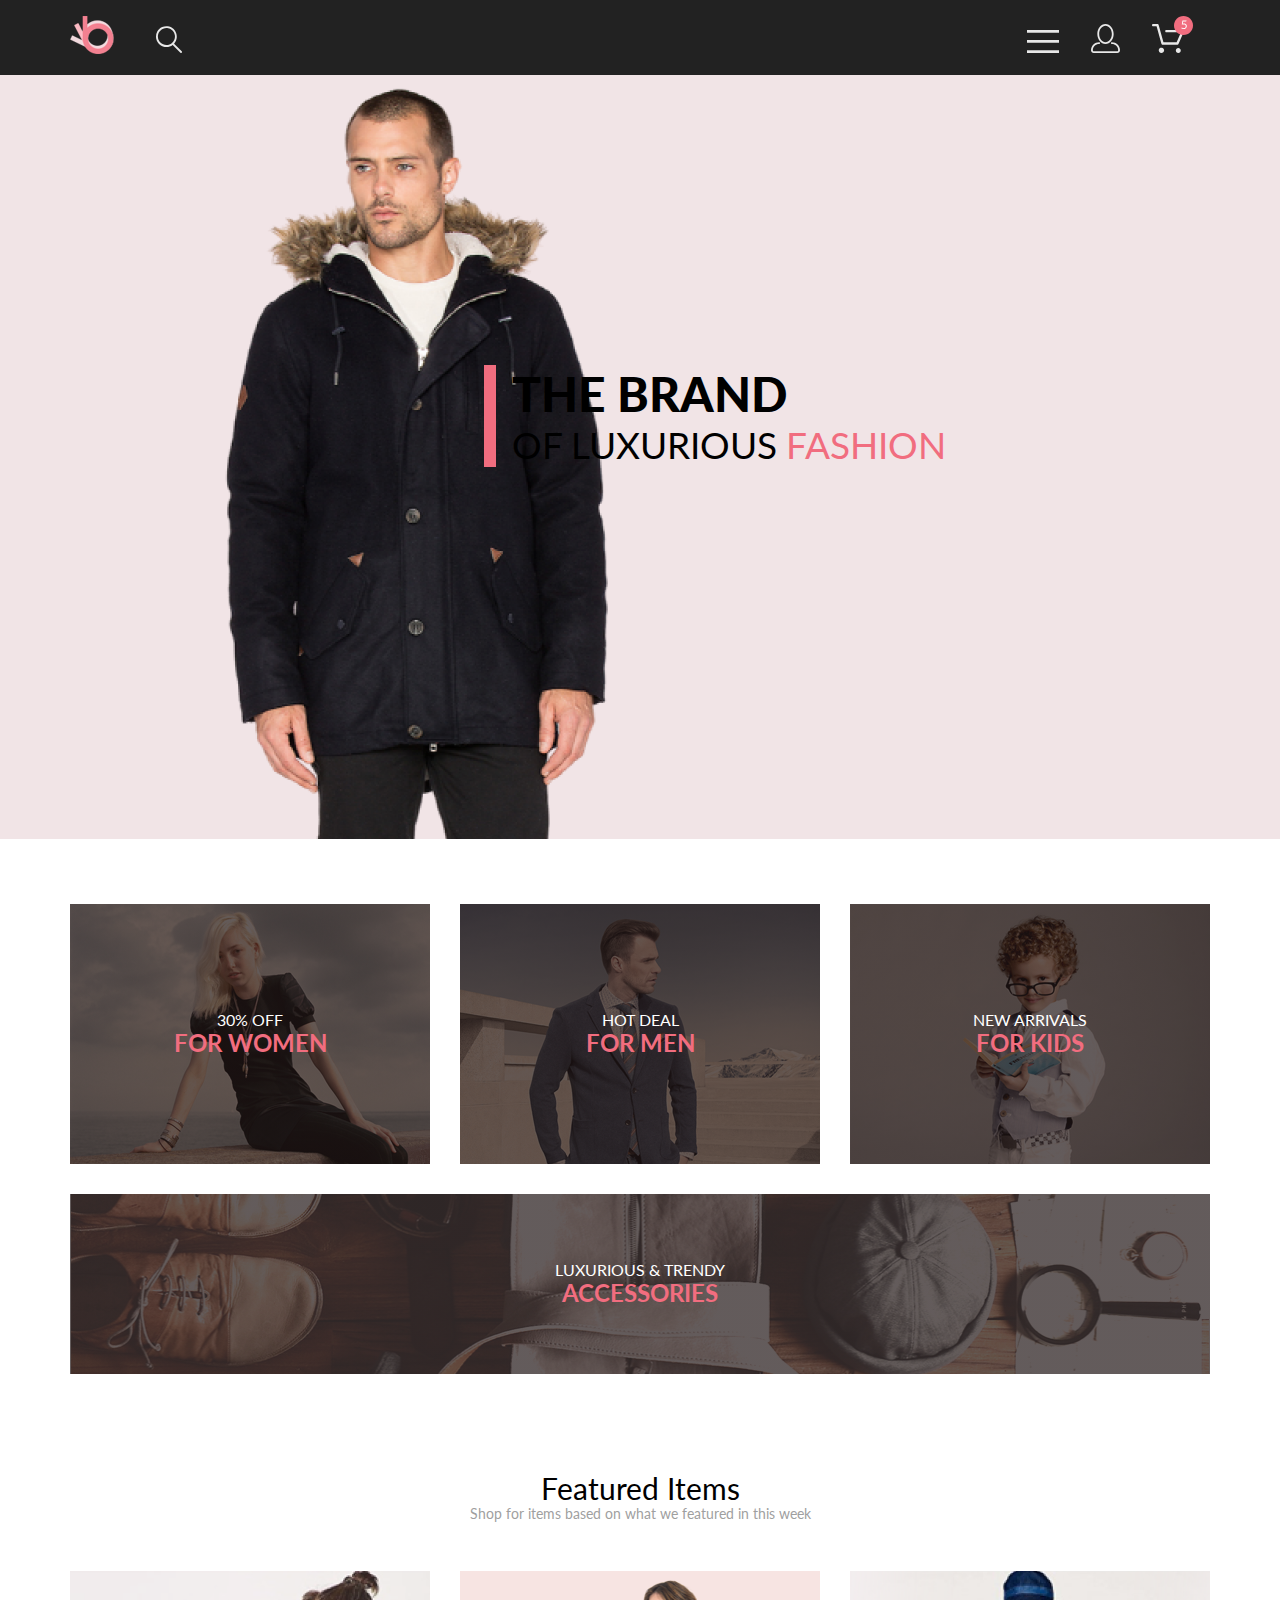
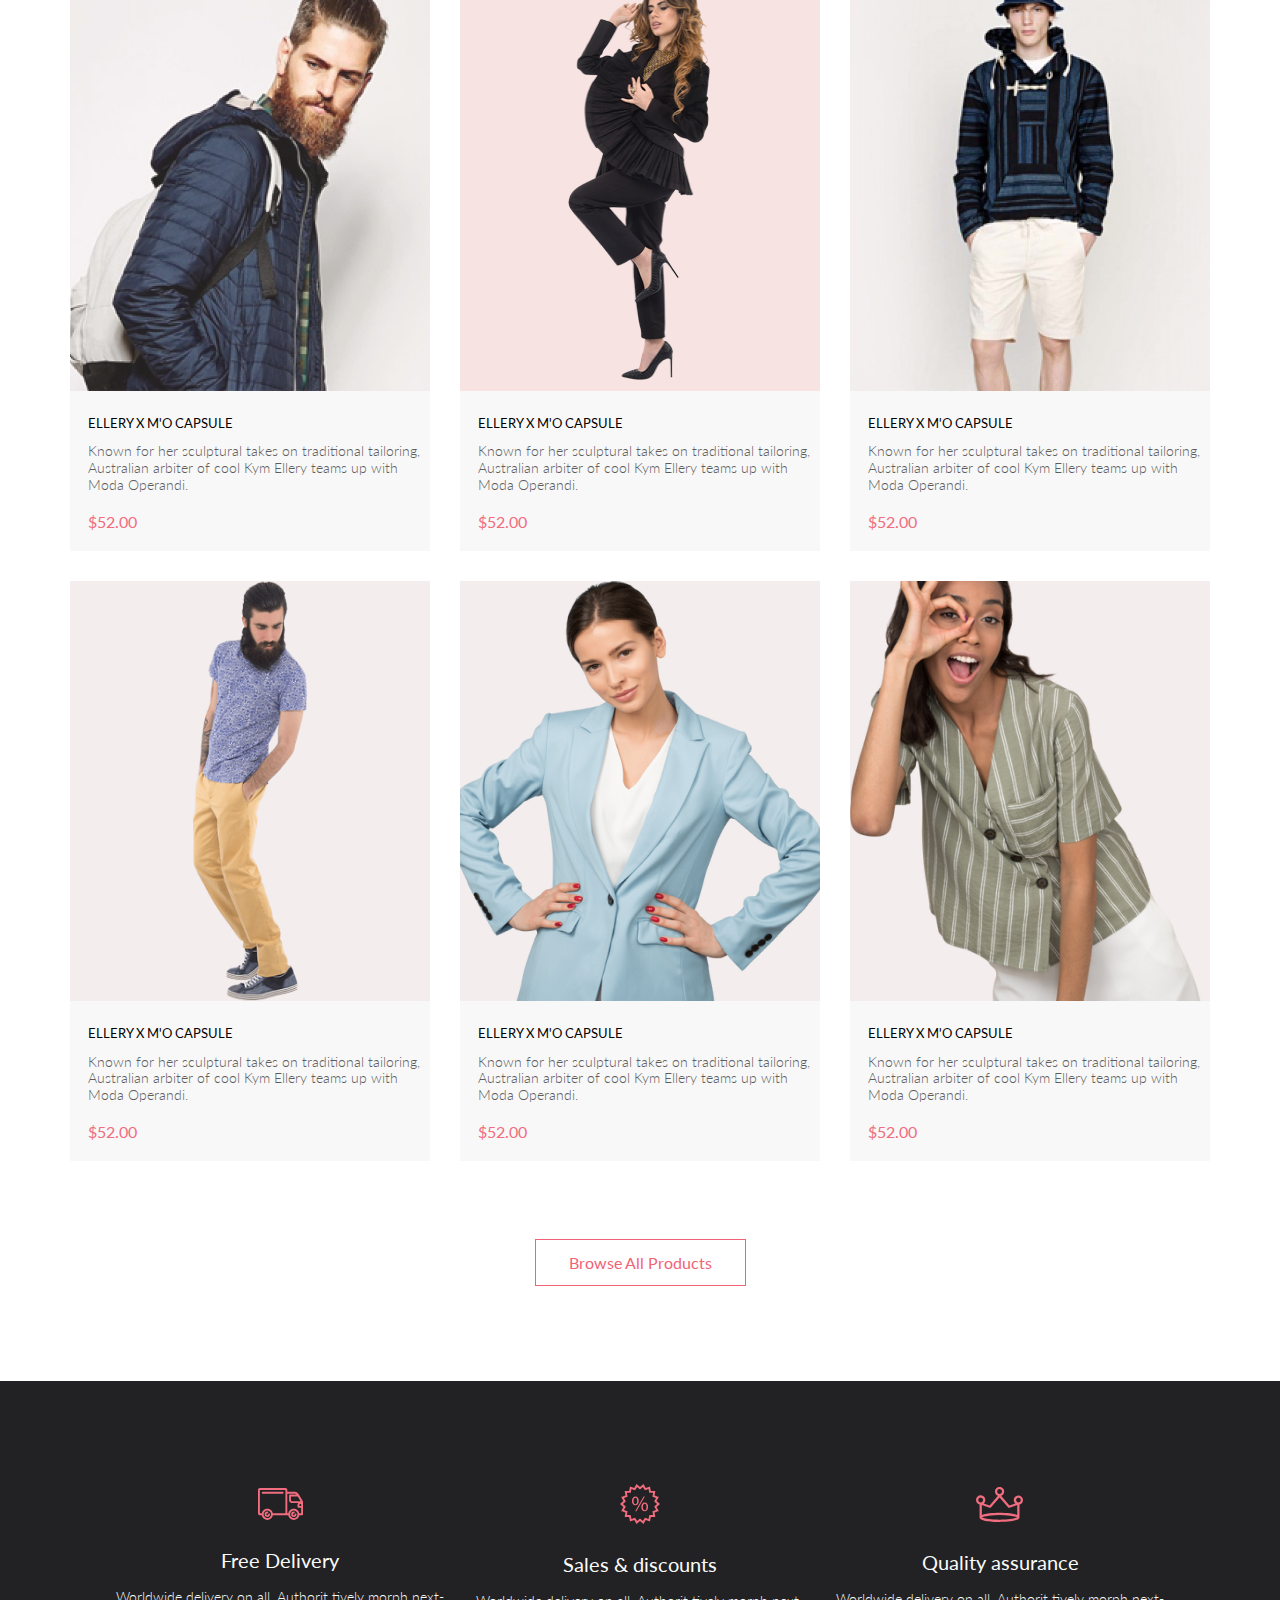
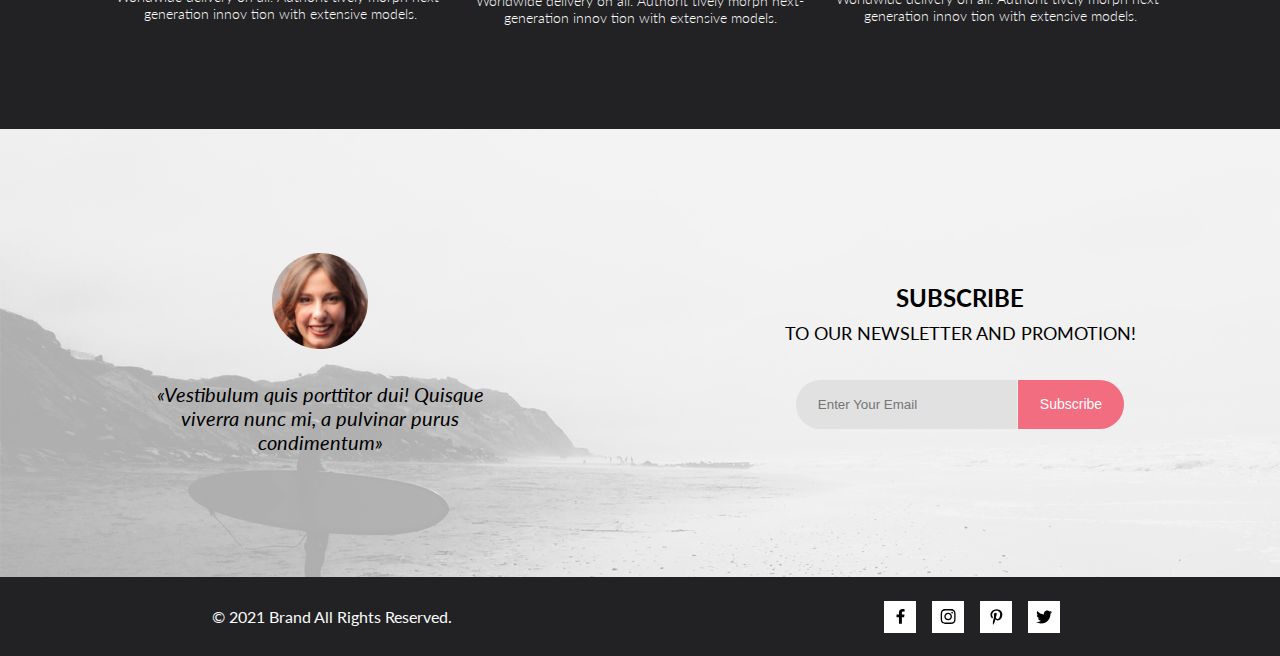
==== 2/index.html @ 53adba08 "Add files via upload" ====
<!DOCTYPE html>
<html lang="en">

<head>
    <meta charset="UTF-8">
    <meta name="viewport" content="width=device-width, initial-scale=1.0">
    <link rel="stylesheet" href="./style/style.css">
    <link rel="preconnect" href="https://fonts.gstatic.com">
    <link href="https://fonts.googleapis.com/css2?family=Lato:ital,wght@0,300;0,400;0,900;1,700&display=swap"
        rel="stylesheet">
    <!-- Critical CSS -->
    <style>
        .wrapper {
            font-family: 'Lato', Arial, Helvetica, sans-serif
        }
    </style>
    <!-- /Critical CSS -->
    <title>Homework</title>
</head>

<body>
    <div class="wrapper">
        <div class="container">
            <div class="header">
                <div class="navigation-container">
                    <div class="menu-main">
                        <a href="index.html" class="menu__logo"><img src="../2/img/header-logo.png" alt="logo"
                                height="38" width="44"></a>
                        <form class="search-group" action="#">
                            <label for="search-input">
                                <svg class="search-input-icon" width="27" height="28" viewBox="0 0 27 28" fill="none"
                                    xmlns="http://www.w3.org/2000/svg">
                                    <path
                                        d="M19.0596 17.6259C20.6713 15.8658 21.6282 13.6048 21.7698 11.2225C21.9113 8.84018 21.2288 6.48173 19.8369 4.54318C18.445 2.60463 16.4285 1.20404 14.126 0.576619C11.8234 -0.0508009 9.3751 0.13316 7.19217 1.09761C5.00923 2.06205 3.22463 3.74825 2.13804 5.87302C1.05145 7.9978 0.729054 10.4318 1.225 12.7661C1.72094 15.1005 3.00501 17.1932 4.86158 18.6927C6.71814 20.1922 9.03413 21.0072 11.4206 21.0009C13.673 21.004 15.8645 20.27 17.6606 18.9109L25.4086 26.7179C25.4941 26.807 25.5965 26.8781 25.7099 26.927C25.8232 26.9759 25.9452 27.0017 26.0686 27.0029C26.1923 27.0033 26.3148 26.9782 26.4283 26.9292C26.5419 26.8801 26.6441 26.8082 26.7286 26.7179C26.9025 26.537 26.9997 26.2958 26.9997 26.0449C26.9997 25.794 26.9025 25.5528 26.7286 25.3719L19.0596 17.6259ZM2.88662 10.5009C2.89946 8.81563 3.41094 7.17187 4.35659 5.77685C5.30224 4.38183 6.63972 3.29801 8.20044 2.662C9.76115 2.02599 11.4752 1.86627 13.1266 2.20298C14.7779 2.53969 16.2926 3.35775 17.4797 4.55404C18.6668 5.75033 19.4732 7.27129 19.7972 8.92519C20.1212 10.5791 19.9483 12.2919 19.3002 13.8476C18.6522 15.4034 17.5581 16.7325 16.1559 17.6674C14.7536 18.6023 13.1059 19.1011 11.4206 19.1009C9.14916 19.0901 6.97482 18.1784 5.37484 16.566C3.77486 14.9537 2.87998 12.7724 2.88662 10.5009Z" />
                                </svg>
                            </label>
                            <input id="search-input" type="search">
                        </form>
                    </div>
                    <div class="menu-tray">
                        <button class="menu-button">
                            <svg class="menu-button-icon" width="32" height="23" viewBox="0 0 32 23" fill="none"
                                xmlns="http://www.w3.org/2000/svg">
                                <path d="M0 23V20.31H32V23H0ZM0 12.76V10.07H32V12.76H0ZM0 2.69V0H32V2.69H0Z" />
                            </svg>
                        </button>
                        <button class="account-button">
                            <svg class="menu-button-icon" width="29" height="29" viewBox="0 0 29 29" fill="none"
                                xmlns="http://www.w3.org/2000/svg">
                                <path
                                    d="M14.5 19.937C19 19.937 22.656 15.464 22.656 9.968C22.656 4.472 19 0 14.5 0C13.3631 0.0217413 12.2463 0.303398 11.2351 0.823397C10.2239 1.34339 9.34507 2.08794 8.66602 3C7.12663 4.99573 6.30819 7.45381 6.34399 9.974C6.34399 15.465 10 19.937 14.5 19.937ZM14.5 1.813C18 1.813 20.844 5.472 20.844 9.969C20.844 14.466 17.998 18.125 14.5 18.125C11.002 18.125 8.15603 14.465 8.15503 9.969C8.15403 5.473 11 1.813 14.5 1.813ZM20.844 18.125C20.6036 18.125 20.373 18.2205 20.203 18.3905C20.033 18.5605 19.9375 18.7911 19.9375 19.0315C19.9375 19.2719 20.033 19.5025 20.203 19.6725C20.373 19.8425 20.6036 19.938 20.844 19.938C22.526 19.9399 24.1386 20.6088 25.3279 21.7982C26.5172 22.9875 27.1861 24.6 27.188 26.282C27.1875 26.5221 27.0918 26.7523 26.922 26.9221C26.7522 27.0918 26.5221 27.1875 26.282 27.188H2.71997C2.47985 27.1875 2.24975 27.0918 2.07996 26.9221C1.91016 26.7523 1.81449 26.5221 1.81396 26.282C1.81608 24.6001 2.48517 22.9877 3.67444 21.7985C4.86371 20.6092 6.47608 19.9401 8.15796 19.938C8.39824 19.938 8.62868 19.8425 8.79858 19.6726C8.96849 19.5027 9.06396 19.2723 9.06396 19.032C9.06396 18.7917 8.96849 18.5613 8.79858 18.3914C8.62868 18.2215 8.39824 18.126 8.15796 18.126C5.99541 18.1279 3.92201 18.9875 2.39258 20.5164C0.863144 22.0453 0.00264777 24.1185 0 26.281C0.000794067 27.0019 0.287502 27.693 0.797241 28.2027C1.30698 28.7125 1.99811 28.9992 2.71899 29H26.282C27.0027 28.9989 27.6936 28.7121 28.2031 28.2024C28.7126 27.6927 28.9992 27.0017 29 26.281C28.9974 24.1187 28.1372 22.0457 26.6083 20.5168C25.0793 18.9878 23.0063 18.1276 20.844 18.125Z" />
                            </svg>
                        </button>
                        <button class="cart-button">
                            <svg class="menu-button-icon" width="42" height="37" viewBox="0 0 42 37" fill="none"
                                xmlns="http://www.w3.org/2000/svg">
                                <path
                                    d="M26.2009 37C25.5532 36.9738 24.9415 36.6948 24.4972 36.2227C24.0529 35.7506 23.8114 35.1232 23.8245 34.475C23.8376 33.8269 24.1043 33.2097 24.5673 32.7559C25.0303 32.3022 25.6527 32.048 26.301 32.048C26.9493 32.048 27.5717 32.3022 28.0347 32.7559C28.4977 33.2097 28.7644 33.8269 28.7775 34.475C28.7906 35.1232 28.549 35.7506 28.1047 36.2227C27.6604 36.6948 27.0488 36.9738 26.401 37H26.2009ZM6.75293 34.32C6.75293 33.79 6.91011 33.2718 7.20459 32.8311C7.49907 32.3904 7.91764 32.0469 8.40735 31.844C8.89705 31.6412 9.43594 31.5881 9.95581 31.6915C10.4757 31.7949 10.9532 32.0502 11.328 32.425C11.7028 32.7998 11.9581 33.2773 12.0615 33.7972C12.1649 34.317 12.1118 34.8559 11.9089 35.3456C11.7061 35.8353 11.3626 36.2539 10.9219 36.5483C10.4812 36.8428 9.96304 37 9.43298 37C9.08087 37.0003 8.73212 36.9311 8.40674 36.7966C8.08136 36.662 7.78569 36.4646 7.53662 36.2158C7.28755 35.9669 7.09001 35.6713 6.9552 35.3461C6.82039 35.0208 6.75098 34.6721 6.75098 34.32H6.75293ZM10.553 28.686C10.2935 28.6868 10.0409 28.6024 9.83411 28.4457C9.62727 28.2891 9.47758 28.0689 9.40796 27.819L4.57495 10.364H1.18201C0.868521 10.364 0.567859 10.2395 0.346191 10.0178C0.124523 9.79614 0 9.49549 0 9.18201C0 8.86852 0.124523 8.56787 0.346191 8.3462C0.567859 8.12454 0.868521 8.00001 1.18201 8.00001H5.46301C5.7225 7.99919 5.97504 8.08372 6.18176 8.24057C6.38848 8.39742 6.53784 8.61788 6.60693 8.86801L11.4399 26.323H24.6179L29.001 16.275H14.401C14.2428 16.2796 14.0854 16.2524 13.9379 16.1951C13.7904 16.1377 13.6559 16.0513 13.5424 15.9411C13.4288 15.8308 13.3386 15.6989 13.277 15.5532C13.2154 15.4074 13.1836 15.2508 13.1836 15.0925C13.1836 14.9343 13.2154 14.7776 13.277 14.6319C13.3386 14.4861 13.4288 14.3542 13.5424 14.2439C13.6559 14.1337 13.7904 14.0473 13.9379 13.9899C14.0854 13.9326 14.2428 13.9054 14.401 13.91H30.814C31.0097 13.91 31.2022 13.9587 31.3744 14.0517C31.5465 14.1448 31.6928 14.2793 31.7999 14.443C31.9078 14.6073 31.9734 14.7957 31.9908 14.9914C32.0083 15.1872 31.9771 15.3842 31.9 15.565L26.495 27.977C26.4026 28.1876 26.251 28.3668 26.0585 28.4927C25.866 28.6186 25.641 28.6858 25.411 28.686H10.553Z" />
                                <path
                                    d="M31.502 19C36.7487 19 41.002 14.7467 41.002 9.5C41.002 4.25329 36.7487 0 31.502 0C26.2552 0 22.002 4.25329 22.002 9.5C22.002 14.7467 26.2552 19 31.502 19Z"
                                    fill="#F16D7F" />
                                <path
                                    d="M30.8146 7.648C31.2626 7.552 31.6746 7.504 32.0506 7.504C32.4986 7.504 32.8946 7.57 33.2386 7.702C33.5826 7.834 33.8686 8.016 34.0966 8.248C34.3286 8.48 34.5026 8.754 34.6186 9.07C34.7386 9.386 34.7986 9.73 34.7986 10.102C34.7986 10.558 34.7186 10.97 34.5586 11.338C34.4026 11.706 34.1846 12.022 33.9046 12.286C33.6286 12.546 33.3026 12.746 32.9266 12.886C32.5506 13.026 32.1446 13.096 31.7086 13.096C31.4566 13.096 31.2146 13.07 30.9826 13.018C30.7506 12.97 30.5326 12.904 30.3286 12.82C30.1286 12.736 29.9426 12.64 29.7706 12.532C29.5986 12.424 29.4466 12.31 29.3146 12.19L29.6446 11.734C29.7166 11.63 29.8106 11.578 29.9266 11.578C30.0066 11.578 30.0966 11.61 30.1966 11.674C30.2966 11.734 30.4186 11.802 30.5626 11.878C30.7066 11.954 30.8746 12.024 31.0666 12.088C31.2626 12.148 31.4946 12.178 31.7626 12.178C32.0626 12.178 32.3326 12.13 32.5726 12.034C32.8126 11.938 33.0186 11.802 33.1906 11.626C33.3626 11.446 33.4946 11.232 33.5866 10.984C33.6786 10.736 33.7246 10.458 33.7246 10.15C33.7246 9.882 33.6846 9.64 33.6046 9.424C33.5286 9.208 33.4106 9.024 33.2506 8.872C33.0946 8.72 32.8986 8.602 32.6626 8.518C32.4266 8.434 32.1506 8.392 31.8346 8.392C31.6186 8.392 31.3926 8.41 31.1566 8.446C30.9246 8.482 30.6866 8.54 30.4426 8.62L29.7706 8.422L30.4606 4.402H34.5346V4.87C34.5346 5.022 34.4866 5.148 34.3906 5.248C34.2986 5.344 34.1386 5.392 33.9106 5.392H31.2106L30.8146 7.648Z"
                                    fill="white" />
                            </svg>
                        </button>
                    </div>
                </div>
            </div>
            <div class="hero-screen">
                <div class="hero__box">
                    <div id="page-title"><span class="title-first-line">The Brand </span><br>
                        <span class="title-second-line">of Luxurious </span><span
                            class="title-second-line pink-text">Fashion</span>
                    </div>
                </div>
            </div>
            <section class="categories">
                <div class="category-block">
                    <div id="row1" class="category-container">
                        <div class="category-tile category-left"><span class="category-name-first-line">30%
                                Off </span>
                            <span class="pink-text punchline">For Women</span>
                        </div>
                        <div class="category-tile category-center"><span class="category-name-first-line">Hot
                                Deal </span>
                            <span class="pink-text punchline">For Men</span>
                        </div>
                        <div class="category-tile category-right"><span class="category-name-first-line">New
                                Arrivals </span>
                            <span class="pink-text punchline">For Kids</span>
                        </div>
                    </div>
                    <div id="row2">
                        <div class="category-tile-full-width"><span class="category-name-first-line">Luxurious
                                & Trendy </span>
                            <span class="pink-text punchline">Accessories</span>
                        </div>
                    </div>
                </div>
            </section>
            <div class="h2-block">
                <span class="h2-candidate-featured-items">Featured Items</span>
                <span class="featured-items-subtitle">Shop for items based on what we featured in this week</span>
            </div>
            <section class="products">
                <div class="product-block">
                    <div class="product-container">
                        <div class="product-tile">
                            <img class="product-image" src="../2/img/product-image1.png"
                                alt="Ellery X M'o Capsule - Product for Men" width="360" height="420">
                            <div class="product-image-overlay">
                                <div class="add-to-cart-button">
                                    <svg class="add-to-cart-icon" width="27" height="25" viewBox="0 0 27 25" fill="none"
                                        xmlns="http://www.w3.org/2000/svg">
                                        <path
                                            d="M21.876 22.2662C21.921 22.2549 21.9423 22.2339 21.96 22.2129C21.9678 22.2037 21.9756 22.1946 21.9835 22.1855C22.02 22.1438 22.0233 22.0553 22.0224 22.0105C22.0092 21.9044 21.9185 21.8315 21.8412 21.8315C21.8375 21.8315 21.8336 21.8317 21.8312 21.8318C21.7531 21.8372 21.6653 21.9409 21.6719 22.0625C21.6813 22.1793 21.7675 22.2662 21.8392 22.2662H21.876ZM8.21954 22.2599C8.31873 22.2599 8.39935 22.1655 8.39935 22.0496C8.39935 21.9341 8.31873 21.8401 8.21954 21.8401C8.12042 21.8401 8.03973 21.9341 8.03973 22.0496C8.03973 22.1655 8.12042 22.2599 8.21954 22.2599ZM21.9995 24.2662C21.9517 24.2662 21.8878 24.2662 21.8392 24.2662C20.7017 24.2662 19.7567 23.3545 19.6765 22.198C19.5964 20.9929 20.4937 19.9183 21.6953 19.8364C21.7441 19.8331 21.7928 19.8315 21.8412 19.8315C22.9799 19.8315 23.9413 20.7324 24.019 21.8884C24.0505 22.4915 23.8741 23.0612 23.4898 23.5012C23.1055 23.9575 22.5764 24.2177 21.9995 24.2662ZM8.21954 24.2599C7.01532 24.2599 6.03973 23.2709 6.03973 22.0496C6.03973 20.8291 7.01532 19.8401 8.21954 19.8401C9.42371 19.8401 10.3994 20.8291 10.3994 22.0496C10.3994 23.2709 9.42371 24.2599 8.21954 24.2599ZM21.1984 17.3938H9.13306C8.70013 17.3938 8.31586 17.1005 8.20331 16.6775L4.27753 2.24768H1.52173C0.993408 2.24768 0.560547 1.80859 0.560547 1.27039C0.560547 0.733032 0.993408 0.292969 1.52173 0.292969H4.99933C5.43134 0.292969 5.81561 0.586304 5.9281 1.01025L9.85394 15.4391H20.5576L24.1144 7.13379H12.2578C11.7286 7.13379 11.2957 6.69373 11.2957 6.15649C11.2957 5.61914 11.7286 5.17908 12.2578 5.17908H25.5886C25.9091 5.17908 26.2141 5.34192 26.3896 5.61914C26.566 5.89539 26.5984 6.23743 26.4697 6.547L22.0795 16.807C21.9193 17.1653 21.5827 17.3938 21.1984 17.3938Z" />
                                    </svg>
                                    <!-- Можно ссылкой - тогда не будет эррора в валидаторе. Но будет 6 ссылок с одинаковым анкором на странице - размоет ссылочную массу. -->
                                    <span class="add-to-cart-text" href="#">Add to
                                        Cart</span>
                                </div>
                            </div>
                            <span class="product-title">ellery x m'o capsule</span>
                            <p class="product-subtitle">Known for her sculptural takes on traditional tailoring,
                                Australian
                                arbiter of cool Kym Ellery teams up with Moda Operandi.
                            </p>
                            <span class="product-price pink-text">$52.00</span>
                        </div>
                        <div class="product-tile">
                            <img class="product-image" src="../2/img/product-image2.png"
                                alt="Ellery X M'o Capsule - Product for Women" width="360" height="420">
                            <div class="product-image-overlay">
                                <div class="add-to-cart-button">
                                    <svg class="add-to-cart-icon" width="27" height="25" viewBox="0 0 27 25" fill="none"
                                        xmlns="http://www.w3.org/2000/svg">
                                        <path
                                            d="M21.876 22.2662C21.921 22.2549 21.9423 22.2339 21.96 22.2129C21.9678 22.2037 21.9756 22.1946 21.9835 22.1855C22.02 22.1438 22.0233 22.0553 22.0224 22.0105C22.0092 21.9044 21.9185 21.8315 21.8412 21.8315C21.8375 21.8315 21.8336 21.8317 21.8312 21.8318C21.7531 21.8372 21.6653 21.9409 21.6719 22.0625C21.6813 22.1793 21.7675 22.2662 21.8392 22.2662H21.876ZM8.21954 22.2599C8.31873 22.2599 8.39935 22.1655 8.39935 22.0496C8.39935 21.9341 8.31873 21.8401 8.21954 21.8401C8.12042 21.8401 8.03973 21.9341 8.03973 22.0496C8.03973 22.1655 8.12042 22.2599 8.21954 22.2599ZM21.9995 24.2662C21.9517 24.2662 21.8878 24.2662 21.8392 24.2662C20.7017 24.2662 19.7567 23.3545 19.6765 22.198C19.5964 20.9929 20.4937 19.9183 21.6953 19.8364C21.7441 19.8331 21.7928 19.8315 21.8412 19.8315C22.9799 19.8315 23.9413 20.7324 24.019 21.8884C24.0505 22.4915 23.8741 23.0612 23.4898 23.5012C23.1055 23.9575 22.5764 24.2177 21.9995 24.2662ZM8.21954 24.2599C7.01532 24.2599 6.03973 23.2709 6.03973 22.0496C6.03973 20.8291 7.01532 19.8401 8.21954 19.8401C9.42371 19.8401 10.3994 20.8291 10.3994 22.0496C10.3994 23.2709 9.42371 24.2599 8.21954 24.2599ZM21.1984 17.3938H9.13306C8.70013 17.3938 8.31586 17.1005 8.20331 16.6775L4.27753 2.24768H1.52173C0.993408 2.24768 0.560547 1.80859 0.560547 1.27039C0.560547 0.733032 0.993408 0.292969 1.52173 0.292969H4.99933C5.43134 0.292969 5.81561 0.586304 5.9281 1.01025L9.85394 15.4391H20.5576L24.1144 7.13379H12.2578C11.7286 7.13379 11.2957 6.69373 11.2957 6.15649C11.2957 5.61914 11.7286 5.17908 12.2578 5.17908H25.5886C25.9091 5.17908 26.2141 5.34192 26.3896 5.61914C26.566 5.89539 26.5984 6.23743 26.4697 6.547L22.0795 16.807C21.9193 17.1653 21.5827 17.3938 21.1984 17.3938Z" />
                                    </svg>
                                    <span class="add-to-cart-text" href="#">Add to
                                        Cart</span>
                                </div>
                            </div>
                            <span class="product-title">ellery x m'o capsule</span>
                            <p class="product-subtitle">Known for her sculptural takes on traditional tailoring,
                                Australian
                                arbiter of cool Kym Ellery teams up with Moda Operandi.
                            </p>
                            <span class="product-price pink-text">$52.00</span>
                        </div>
                        <div class="product-tile">
                            <img class="product-image" src="../2/img/product-image3.png"
                                alt="Ellery X M'o Capsule - Product3" width="360" height="420">
                            <div class="product-image-overlay">
                                <div class="add-to-cart-button">
                                    <svg class="add-to-cart-icon" width="27" height="25" viewBox="0 0 27 25" fill="none"
                                        xmlns="http://www.w3.org/2000/svg">
                                        <path
                                            d="M21.876 22.2662C21.921 22.2549 21.9423 22.2339 21.96 22.2129C21.9678 22.2037 21.9756 22.1946 21.9835 22.1855C22.02 22.1438 22.0233 22.0553 22.0224 22.0105C22.0092 21.9044 21.9185 21.8315 21.8412 21.8315C21.8375 21.8315 21.8336 21.8317 21.8312 21.8318C21.7531 21.8372 21.6653 21.9409 21.6719 22.0625C21.6813 22.1793 21.7675 22.2662 21.8392 22.2662H21.876ZM8.21954 22.2599C8.31873 22.2599 8.39935 22.1655 8.39935 22.0496C8.39935 21.9341 8.31873 21.8401 8.21954 21.8401C8.12042 21.8401 8.03973 21.9341 8.03973 22.0496C8.03973 22.1655 8.12042 22.2599 8.21954 22.2599ZM21.9995 24.2662C21.9517 24.2662 21.8878 24.2662 21.8392 24.2662C20.7017 24.2662 19.7567 23.3545 19.6765 22.198C19.5964 20.9929 20.4937 19.9183 21.6953 19.8364C21.7441 19.8331 21.7928 19.8315 21.8412 19.8315C22.9799 19.8315 23.9413 20.7324 24.019 21.8884C24.0505 22.4915 23.8741 23.0612 23.4898 23.5012C23.1055 23.9575 22.5764 24.2177 21.9995 24.2662ZM8.21954 24.2599C7.01532 24.2599 6.03973 23.2709 6.03973 22.0496C6.03973 20.8291 7.01532 19.8401 8.21954 19.8401C9.42371 19.8401 10.3994 20.8291 10.3994 22.0496C10.3994 23.2709 9.42371 24.2599 8.21954 24.2599ZM21.1984 17.3938H9.13306C8.70013 17.3938 8.31586 17.1005 8.20331 16.6775L4.27753 2.24768H1.52173C0.993408 2.24768 0.560547 1.80859 0.560547 1.27039C0.560547 0.733032 0.993408 0.292969 1.52173 0.292969H4.99933C5.43134 0.292969 5.81561 0.586304 5.9281 1.01025L9.85394 15.4391H20.5576L24.1144 7.13379H12.2578C11.7286 7.13379 11.2957 6.69373 11.2957 6.15649C11.2957 5.61914 11.7286 5.17908 12.2578 5.17908H25.5886C25.9091 5.17908 26.2141 5.34192 26.3896 5.61914C26.566 5.89539 26.5984 6.23743 26.4697 6.547L22.0795 16.807C21.9193 17.1653 21.5827 17.3938 21.1984 17.3938Z" />
                                    </svg>
                                    <span class="add-to-cart-text" href="#">Add to
                                        Cart</span>
                                </div>
                            </div>
                            <span class="product-title">ellery x m'o capsule</span>
                            <p class="product-subtitle">Known for her sculptural takes on traditional tailoring,
                                Australian
                                arbiter of cool Kym Ellery teams up with Moda Operandi.
                            </p>
                            <span class="product-price pink-text">$52.00</span>
                        </div>
                        <div class="product-tile">
                            <img class="product-image" src="../2/img/product-image4.png"
                                alt="Ellery X M'o Capsule - Product4" width="360" height="420">
                            <div class="product-image-overlay">
                                <div class="add-to-cart-button">
                                    <svg class="add-to-cart-icon" width="27" height="25" viewBox="0 0 27 25" fill="none"
                                        xmlns="http://www.w3.org/2000/svg">
                                        <path
                                            d="M21.876 22.2662C21.921 22.2549 21.9423 22.2339 21.96 22.2129C21.9678 22.2037 21.9756 22.1946 21.9835 22.1855C22.02 22.1438 22.0233 22.0553 22.0224 22.0105C22.0092 21.9044 21.9185 21.8315 21.8412 21.8315C21.8375 21.8315 21.8336 21.8317 21.8312 21.8318C21.7531 21.8372 21.6653 21.9409 21.6719 22.0625C21.6813 22.1793 21.7675 22.2662 21.8392 22.2662H21.876ZM8.21954 22.2599C8.31873 22.2599 8.39935 22.1655 8.39935 22.0496C8.39935 21.9341 8.31873 21.8401 8.21954 21.8401C8.12042 21.8401 8.03973 21.9341 8.03973 22.0496C8.03973 22.1655 8.12042 22.2599 8.21954 22.2599ZM21.9995 24.2662C21.9517 24.2662 21.8878 24.2662 21.8392 24.2662C20.7017 24.2662 19.7567 23.3545 19.6765 22.198C19.5964 20.9929 20.4937 19.9183 21.6953 19.8364C21.7441 19.8331 21.7928 19.8315 21.8412 19.8315C22.9799 19.8315 23.9413 20.7324 24.019 21.8884C24.0505 22.4915 23.8741 23.0612 23.4898 23.5012C23.1055 23.9575 22.5764 24.2177 21.9995 24.2662ZM8.21954 24.2599C7.01532 24.2599 6.03973 23.2709 6.03973 22.0496C6.03973 20.8291 7.01532 19.8401 8.21954 19.8401C9.42371 19.8401 10.3994 20.8291 10.3994 22.0496C10.3994 23.2709 9.42371 24.2599 8.21954 24.2599ZM21.1984 17.3938H9.13306C8.70013 17.3938 8.31586 17.1005 8.20331 16.6775L4.27753 2.24768H1.52173C0.993408 2.24768 0.560547 1.80859 0.560547 1.27039C0.560547 0.733032 0.993408 0.292969 1.52173 0.292969H4.99933C5.43134 0.292969 5.81561 0.586304 5.9281 1.01025L9.85394 15.4391H20.5576L24.1144 7.13379H12.2578C11.7286 7.13379 11.2957 6.69373 11.2957 6.15649C11.2957 5.61914 11.7286 5.17908 12.2578 5.17908H25.5886C25.9091 5.17908 26.2141 5.34192 26.3896 5.61914C26.566 5.89539 26.5984 6.23743 26.4697 6.547L22.0795 16.807C21.9193 17.1653 21.5827 17.3938 21.1984 17.3938Z" />
                                    </svg>
                                    <span class="add-to-cart-text" href="#">Add to
                                        Cart</span>
                                </div>
                            </div>
                            <span class="product-title">ellery x m'o capsule</span>
                            <p class="product-subtitle">Known for her sculptural takes on traditional tailoring,
                                Australian
                                arbiter of cool Kym Ellery teams up with Moda Operandi.
                            </p>
                            <span class="product-price pink-text">$52.00</span>
                        </div>
                        <div class="product-tile">
                            <img class="product-image" src="../2/img/product-image5.png"
                                alt="Ellery X M'o Capsule - Product5" width="360" height="420">
                            <div class="product-image-overlay">
                                <div class="add-to-cart-button">
                                    <svg class="add-to-cart-icon" width="27" height="25" viewBox="0 0 27 25" fill="none"
                                        xmlns="http://www.w3.org/2000/svg">
                                        <path
                                            d="M21.876 22.2662C21.921 22.2549 21.9423 22.2339 21.96 22.2129C21.9678 22.2037 21.9756 22.1946 21.9835 22.1855C22.02 22.1438 22.0233 22.0553 22.0224 22.0105C22.0092 21.9044 21.9185 21.8315 21.8412 21.8315C21.8375 21.8315 21.8336 21.8317 21.8312 21.8318C21.7531 21.8372 21.6653 21.9409 21.6719 22.0625C21.6813 22.1793 21.7675 22.2662 21.8392 22.2662H21.876ZM8.21954 22.2599C8.31873 22.2599 8.39935 22.1655 8.39935 22.0496C8.39935 21.9341 8.31873 21.8401 8.21954 21.8401C8.12042 21.8401 8.03973 21.9341 8.03973 22.0496C8.03973 22.1655 8.12042 22.2599 8.21954 22.2599ZM21.9995 24.2662C21.9517 24.2662 21.8878 24.2662 21.8392 24.2662C20.7017 24.2662 19.7567 23.3545 19.6765 22.198C19.5964 20.9929 20.4937 19.9183 21.6953 19.8364C21.7441 19.8331 21.7928 19.8315 21.8412 19.8315C22.9799 19.8315 23.9413 20.7324 24.019 21.8884C24.0505 22.4915 23.8741 23.0612 23.4898 23.5012C23.1055 23.9575 22.5764 24.2177 21.9995 24.2662ZM8.21954 24.2599C7.01532 24.2599 6.03973 23.2709 6.03973 22.0496C6.03973 20.8291 7.01532 19.8401 8.21954 19.8401C9.42371 19.8401 10.3994 20.8291 10.3994 22.0496C10.3994 23.2709 9.42371 24.2599 8.21954 24.2599ZM21.1984 17.3938H9.13306C8.70013 17.3938 8.31586 17.1005 8.20331 16.6775L4.27753 2.24768H1.52173C0.993408 2.24768 0.560547 1.80859 0.560547 1.27039C0.560547 0.733032 0.993408 0.292969 1.52173 0.292969H4.99933C5.43134 0.292969 5.81561 0.586304 5.9281 1.01025L9.85394 15.4391H20.5576L24.1144 7.13379H12.2578C11.7286 7.13379 11.2957 6.69373 11.2957 6.15649C11.2957 5.61914 11.7286 5.17908 12.2578 5.17908H25.5886C25.9091 5.17908 26.2141 5.34192 26.3896 5.61914C26.566 5.89539 26.5984 6.23743 26.4697 6.547L22.0795 16.807C21.9193 17.1653 21.5827 17.3938 21.1984 17.3938Z" />
                                    </svg>
                                    <span class="add-to-cart-text" href="#">Add to
                                        Cart</span>
                                </div>
                            </div>
                            <span class="product-title">ellery x m'o
                                capsule</span>
                            <p class="product-subtitle">Known for her sculptural takes on traditional tailoring,
                                Australian
                                arbiter of cool Kym Ellery teams up with Moda Operandi.
                            </p>
                            <span class="product-price pink-text">$52.00</span>
                        </div>
                        <div class="product-tile">
                            <img class="product-image" src="../2/img/product-image6.png"
                                alt="Ellery X M'o Capsule - Product6" width="360" height="420">
                            <div class="product-image-overlay">
                                <div class="add-to-cart-button">
                                    <svg class="add-to-cart-icon" width="27" height="25" viewBox="0 0 27 25" fill="none"
                                        xmlns="http://www.w3.org/2000/svg">
                                        <path
                                            d="M21.876 22.2662C21.921 22.2549 21.9423 22.2339 21.96 22.2129C21.9678 22.2037 21.9756 22.1946 21.9835 22.1855C22.02 22.1438 22.0233 22.0553 22.0224 22.0105C22.0092 21.9044 21.9185 21.8315 21.8412 21.8315C21.8375 21.8315 21.8336 21.8317 21.8312 21.8318C21.7531 21.8372 21.6653 21.9409 21.6719 22.0625C21.6813 22.1793 21.7675 22.2662 21.8392 22.2662H21.876ZM8.21954 22.2599C8.31873 22.2599 8.39935 22.1655 8.39935 22.0496C8.39935 21.9341 8.31873 21.8401 8.21954 21.8401C8.12042 21.8401 8.03973 21.9341 8.03973 22.0496C8.03973 22.1655 8.12042 22.2599 8.21954 22.2599ZM21.9995 24.2662C21.9517 24.2662 21.8878 24.2662 21.8392 24.2662C20.7017 24.2662 19.7567 23.3545 19.6765 22.198C19.5964 20.9929 20.4937 19.9183 21.6953 19.8364C21.7441 19.8331 21.7928 19.8315 21.8412 19.8315C22.9799 19.8315 23.9413 20.7324 24.019 21.8884C24.0505 22.4915 23.8741 23.0612 23.4898 23.5012C23.1055 23.9575 22.5764 24.2177 21.9995 24.2662ZM8.21954 24.2599C7.01532 24.2599 6.03973 23.2709 6.03973 22.0496C6.03973 20.8291 7.01532 19.8401 8.21954 19.8401C9.42371 19.8401 10.3994 20.8291 10.3994 22.0496C10.3994 23.2709 9.42371 24.2599 8.21954 24.2599ZM21.1984 17.3938H9.13306C8.70013 17.3938 8.31586 17.1005 8.20331 16.6775L4.27753 2.24768H1.52173C0.993408 2.24768 0.560547 1.80859 0.560547 1.27039C0.560547 0.733032 0.993408 0.292969 1.52173 0.292969H4.99933C5.43134 0.292969 5.81561 0.586304 5.9281 1.01025L9.85394 15.4391H20.5576L24.1144 7.13379H12.2578C11.7286 7.13379 11.2957 6.69373 11.2957 6.15649C11.2957 5.61914 11.7286 5.17908 12.2578 5.17908H25.5886C25.9091 5.17908 26.2141 5.34192 26.3896 5.61914C26.566 5.89539 26.5984 6.23743 26.4697 6.547L22.0795 16.807C21.9193 17.1653 21.5827 17.3938 21.1984 17.3938Z" />
                                    </svg>
                                    <span class="add-to-cart-text" href="#">Add to
                                        Cart</span>
                                </div>
                            </div>
                            <span class="product-title">ellery x m'o
                                capsule</span>
                            <p class="product-subtitle">Known for her sculptural takes on traditional tailoring,
                                Australian
                                arbiter of cool Kym Ellery teams up with Moda Operandi.
                            </p>
                            <span class="product-price pink-text">$52.00</span>
                        </div>
                    </div>
                    <a href="#" class="category-view-button"><span class="category-view-button-text">Browse All
                            Products</span></a>
                </div>
            </section>
            <section class="features">
                <div class="features-block">
                    <div class="features-container">
                        <div class="features-item">
                            <svg class="feature-icon" width="45" height="32" viewBox="0 0 45 32" fill="none"
                                xmlns="http://www.w3.org/2000/svg">
                                <path
                                    d="M30.2873 27.2429H14.8103C14.6031 28.5509 13.936 29.742 12.929 30.6021C11.922 31.4621 10.6411 31.9346 9.31682 31.9346C7.99252 31.9346 6.71166 31.4621 5.70464 30.6021C4.69762 29.742 4.03052 28.5509 3.82332 27.2429H1.88631C1.39149 27.2397 0.918139 27.0404 0.570025 26.6887C0.221911 26.337 0.0274507 25.8618 0.0293142 25.3669V1.87695C0.0271852 1.38195 0.221516 0.906335 0.569658 0.554443C0.917801 0.202551 1.39131 0.00317363 1.88631 0H27.4373C27.9322 0.00317353 28.4056 0.202522 28.7536 0.554443C29.1016 0.906364 29.2957 1.38204 29.2933 1.87695V3.78198H36.4143C36.4947 3.78164 36.5747 3.79208 36.6523 3.81299C38.9523 4.01299 40.1093 5.2129 41.3293 7.2749L44.8883 13.3689C44.9732 13.5136 45.018 13.6782 45.0183 13.8459V26.304C45.0194 26.5515 44.9221 26.7892 44.7479 26.9651C44.5737 27.141 44.3369 27.2406 44.0893 27.2419H41.2753C41.0681 28.5499 40.401 29.741 39.394 30.6011C38.387 31.4611 37.1061 31.9336 35.7818 31.9336C34.4575 31.9336 33.1767 31.4611 32.1696 30.6011C31.1626 29.741 30.4955 28.5499 30.2883 27.2419L30.2873 27.2429ZM32.0653 26.304C32.0732 27.0369 32.2977 27.7511 32.7107 28.3567C33.1236 28.9623 33.7065 29.4322 34.3859 29.7073C35.0653 29.9824 35.811 30.0503 36.5289 29.9026C37.2469 29.7548 37.9051 29.398 38.4207 28.877C38.9363 28.3559 39.2862 27.6941 39.4265 26.9746C39.5667 26.2551 39.491 25.5103 39.2088 24.8337C38.9267 24.1572 38.4507 23.5794 37.8408 23.1729C37.2309 22.7663 36.5143 22.5491 35.7813 22.5488C34.791 22.5552 33.8436 22.9543 33.1469 23.6582C32.4503 24.3621 32.0613 25.3136 32.0653 26.304ZM5.60134 26.304C5.60923 27.0369 5.83376 27.7511 6.24669 28.3567C6.65962 28.9623 7.2425 29.4322 7.92192 29.7073C8.60135 29.9824 9.34697 30.0503 10.0649 29.9026C10.7829 29.7548 11.4411 29.398 11.9567 28.877C12.4723 28.3559 12.8222 27.6941 12.9625 26.9746C13.1027 26.2551 13.027 25.5103 12.7448 24.8337C12.4627 24.1572 11.9867 23.5794 11.3768 23.1729C10.7669 22.7663 10.0503 22.5491 9.31731 22.5488C8.32679 22.5549 7.37915 22.9537 6.6823 23.6577C5.98545 24.3617 5.59634 25.3134 5.60033 26.304H5.60134ZM41.2733 25.366H43.1593V19.7478H40.4233C40.3007 19.7473 40.1794 19.7227 40.0664 19.6753C39.9533 19.6279 39.8507 19.5585 39.7644 19.4714C39.6781 19.3843 39.6099 19.281 39.5635 19.1675C39.5172 19.054 39.4937 18.9324 39.4943 18.8098V16.9629C39.494 16.2423 39.7696 15.5488 40.2643 15.0249H33.8853C33.8081 15.0248 33.7312 15.015 33.6563 14.9958C32.9516 14.933 32.2961 14.6081 31.8194 14.0852C31.3428 13.5623 31.0798 12.8794 31.0823 12.1719V7.47192C31.0817 7.34927 31.1052 7.22758 31.1515 7.11401C31.1978 7.00044 31.2661 6.89725 31.3523 6.81006C31.4386 6.72286 31.5412 6.6535 31.6543 6.60596C31.7674 6.55841 31.8887 6.53361 32.0113 6.53296H38.4943C38.15 6.21428 37.7426 5.97123 37.2986 5.81982C36.8545 5.66842 36.3836 5.61187 35.9163 5.65381H29.2933V25.3618H30.2873C30.4945 24.0538 31.1616 22.8627 32.1687 22.0027C33.1757 21.1426 34.4565 20.6702 35.7808 20.6702C37.1051 20.6702 38.386 21.1426 39.393 22.0027C40.4 22.8627 41.0671 24.0538 41.2743 25.3618L41.2733 25.366ZM14.8093 25.366H27.4363V1.87598H1.88631V25.366H3.82332C4.03052 24.058 4.69762 22.8666 5.70464 22.0066C6.71166 21.1465 7.99252 20.6741 9.31682 20.6741C10.6411 20.6741 11.922 21.1465 12.929 22.0066C13.936 22.8666 14.6031 24.058 14.8103 25.366H14.8093ZM41.3513 16.9658V17.875H43.1593V16.0278H42.2803C42.0335 16.0294 41.7973 16.1288 41.6234 16.304C41.4495 16.4792 41.352 16.716 41.3523 16.9629L41.3513 16.9658ZM32.9383 12.1738C32.9372 12.4263 33.0363 12.6691 33.2139 12.8486C33.3914 13.0282 33.6328 13.13 33.8853 13.1318C33.9492 13.1316 34.0129 13.1384 34.0753 13.1519H42.6003L39.8343 8.41602H32.9343L32.9383 12.1738ZM33.0313 26.3059C33.0284 25.5734 33.3162 24.8695 33.8316 24.3489C34.3469 23.8283 35.0478 23.5333 35.7803 23.5288C36.0291 23.5288 36.2677 23.6278 36.4436 23.8037C36.6195 23.9796 36.7183 24.218 36.7183 24.4668C36.7183 24.7156 36.6195 24.9542 36.4436 25.1301C36.2677 25.306 36.0291 25.4048 35.7803 25.4048C35.602 25.4032 35.4272 25.4548 35.2782 25.5527C35.1291 25.6507 35.0125 25.7905 34.9432 25.9548C34.8738 26.1191 34.8548 26.3005 34.8887 26.4756C34.9225 26.6507 35.0076 26.8118 35.1331 26.9385C35.2586 27.0651 35.419 27.1516 35.5938 27.187C35.7686 27.2224 35.9499 27.2051 36.1149 27.1372C36.2798 27.0693 36.4208 26.9538 36.5201 26.8057C36.6193 26.6575 36.6723 26.4833 36.6723 26.3049C36.6723 26.0587 36.7701 25.8226 36.9443 25.6484C37.1184 25.4743 37.3546 25.3765 37.6008 25.3765C37.8471 25.3765 38.0832 25.4743 38.2574 25.6484C38.4315 25.8226 38.5293 26.0587 38.5293 26.3049C38.5293 27.0343 38.2396 27.7338 37.7239 28.2495C37.2081 28.7652 36.5087 29.0549 35.7793 29.0549C35.05 29.0549 34.3505 28.7652 33.8348 28.2495C33.319 27.7338 33.0293 27.0343 33.0293 26.3049L33.0313 26.3059ZM6.56731 26.3059C6.56438 25.5734 6.8522 24.8695 7.36757 24.3489C7.88294 23.8283 8.58378 23.5333 9.31633 23.5288C9.5651 23.5288 9.80369 23.6278 9.9796 23.8037C10.1555 23.9796 10.2543 24.218 10.2543 24.4668C10.2543 24.7156 10.1555 24.9542 9.9796 25.1301C9.80369 25.306 9.5651 25.4048 9.31633 25.4048C9.138 25.4032 8.96319 25.4548 8.81413 25.5527C8.66508 25.6507 8.54849 25.7905 8.47914 25.9548C8.4098 26.1191 8.39082 26.3005 8.42464 26.4756C8.45846 26.6507 8.54354 26.8118 8.66908 26.9385C8.79463 27.0651 8.95498 27.1516 9.12978 27.187C9.30458 27.2224 9.48595 27.2051 9.65087 27.1372C9.81579 27.0693 9.95683 26.9538 10.0561 26.8057C10.1553 26.6575 10.2083 26.4833 10.2083 26.3049C10.2083 26.0587 10.3061 25.8226 10.4803 25.6484C10.6544 25.4743 10.8906 25.3765 11.1368 25.3765C11.3831 25.3765 11.6193 25.4743 11.7934 25.6484C11.9675 25.8226 12.0653 26.0587 12.0653 26.3049C12.0653 27.0343 11.7756 27.7338 11.2599 28.2495C10.7441 28.7652 10.0447 29.0549 9.31532 29.0549C8.58598 29.0549 7.8865 28.7652 7.37078 28.2495C6.85505 27.7338 6.56532 27.0343 6.56532 26.3049L6.56731 26.3059ZM4.70934 5.65991C4.46056 5.65991 4.22198 5.56116 4.04607 5.38525C3.87016 5.20934 3.77132 4.9707 3.77132 4.72192C3.77132 4.47315 3.87016 4.2345 4.04607 4.05859C4.22198 3.88268 4.46056 3.78394 4.70934 3.78394H24.6093C24.8581 3.78394 25.0967 3.88268 25.2726 4.05859C25.4485 4.2345 25.5473 4.47315 25.5473 4.72192C25.5473 4.9707 25.4485 5.20934 25.2726 5.38525C25.0967 5.56116 24.8581 5.65991 24.6093 5.65991H4.70934Z"
                                    fill="#F16D7F" />
                            </svg>
                            <span class="feature-title">Free Delivery</span>
                            <p class="feature-text">Worldwide delivery on all. Authorit tively morph next-generation
                                innov tion
                                with extensive models.</p>
                        </div>
                        <div class="features-item">
                            <svg class="feature-icon" width="40" height="40" viewBox="0 0 40 40" fill="none"
                                xmlns="http://www.w3.org/2000/svg">
                                <path
                                    d="M19.994 37.0239L16.523 39.9238L14.235 36.0039L9.995 37.5159L9.17297 33.0359L4.67999 32.991L5.41199 28.491L1.20398 26.8909L3.414 22.925L0 19.96L3.41199 16.9929L1.20203 13.0278L5.41101 11.428L4.67798 6.93286L9.172 6.88892L9.99402 2.40894L14.234 3.91992L16.522 0L19.993 2.8999L23.464 0L25.753 3.9209L29.993 2.40894L30.814 6.88989L35.308 6.93481L34.576 11.4299L38.784 13.03L36.574 16.9958L39.986 19.9609L36.574 22.928L38.783 26.894L34.574 28.4939L35.307 32.988L30.812 33.033L29.991 37.5139L25.753 36.0029L23.464 39.9229L19.994 37.0239ZM21.2 35.541L22.961 37.012L24.122 35.022L24.914 33.666L26.382 34.189L28.533 34.957L28.95 32.6838L29.235 31.1289L30.796 31.113L33.078 31.092L32.706 28.8098L32.452 27.25L33.911 26.696L36.045 25.8828L34.925 23.873L34.159 22.498L35.342 21.4709L37.076 19.9609L35.343 18.4609L34.16 17.4319L34.926 16.0559L36.047 14.0449L33.913 13.2339L32.454 12.6809L32.709 11.1208L33.081 8.83984L30.799 8.81689L29.239 8.80103L28.954 7.24683L28.538 4.97388L26.386 5.74097L24.918 6.26392L24.125 4.90698L22.963 2.91699L21.201 4.38794L19.996 5.39282L18.791 4.38794L17.03 2.91699L15.869 4.90601L15.077 6.26294L13.608 5.73999L11.458 4.97192L11.04 7.24585L10.755 8.80005L9.19501 8.81592L6.914 8.83789L7.28601 11.1199L7.53998 12.678L6.08099 13.2329L3.94598 14.0439L5.06702 16.0549L5.83301 17.4299L4.65002 18.459L2.91602 19.967L4.64899 21.4739L5.83197 22.5029L5.06598 23.8779L3.94501 25.8879L6.078 26.698L7.53802 27.2529L7.28302 28.812L6.91199 31.0959L9.19299 31.1189L10.753 31.135L11.038 32.6899L11.455 34.9619L13.607 34.1948L15.076 33.6719L15.868 35.0288L17.03 37.019L18.791 35.5479L19.996 34.543L21.2 35.541ZM21.318 23.02C21.318 20.093 22.883 18.4648 24.777 18.4648C26.783 18.4648 28.077 20.0279 28.077 22.7949C28.077 25.8539 26.492 27.3718 24.662 27.3718C22.883 27.3718 21.338 25.922 21.318 23.02ZM22.839 22.9319C22.816 24.7829 23.521 26.1899 24.711 26.1899C25.988 26.1899 26.561 24.8049 26.561 22.8899C26.561 21.1249 26.054 19.6528 24.711 19.6528C23.5 19.6488 22.839 21.1029 22.839 22.9309V22.9319ZM15.194 27.332L23.609 12.613H24.842L16.427 27.332H15.194ZM11.979 16.99C11.979 14.09 13.542 12.458 15.437 12.458C17.437 12.458 18.763 14.022 18.763 16.79C18.763 19.848 17.177 21.365 15.327 21.365C13.544 21.365 12 19.915 11.979 16.991V16.99ZM13.521 16.9238C13.477 18.7748 14.162 20.1809 15.371 20.1829C16.648 20.1829 17.221 18.7988 17.221 16.8828C17.221 15.1168 16.714 13.645 15.371 13.645C14.162 13.642 13.521 15.092 13.521 16.925V16.9238Z"
                                    fill="#F16D7F" />
                            </svg>
                            <span class="feature-title">Sales &amp;&nbsp;discounts</span>
                            <p class="feature-text">Worldwide delivery on all. Authorit tively morph next-generation
                                innov tion
                                with extensive models.</p>
                        </div>
                        <div class="features-item">
                            <svg class="feature-icon" width="48" height="35" viewBox="0 0 48 35" fill="none"
                                xmlns="http://www.w3.org/2000/svg">
                                <path
                                    d="M42.3938 8.53564C41.1774 8.52335 40.0058 8.99349 39.1351 9.84302C38.2644 10.6925 37.7655 11.8522 37.7479 13.0686C37.751 13.7086 37.892 14.3405 38.1612 14.9211C38.4304 15.5018 38.8215 16.0176 39.3079 16.4336L33.4479 18.4888L25.1089 8.80566C26.0042 8.50693 26.784 7.93646 27.3396 7.17358C27.8953 6.41071 28.1992 5.49331 28.2089 4.54956C28.1837 3.33432 27.6832 2.17743 26.8149 1.3269C25.9465 0.476377 24.7794 0 23.5639 0C22.3484 0 21.1813 0.476377 20.3129 1.3269C19.4446 2.17743 18.9441 3.33432 18.9189 4.54956C18.9285 5.48395 19.2261 6.39274 19.771 7.15186C20.316 7.91097 21.0817 8.48368 21.9639 8.79175L13.6119 18.4917L7.75396 16.4368C8.24003 16.0206 8.63074 15.5045 8.89959 14.9238C9.16843 14.3432 9.30908 13.7116 9.31194 13.0718C9.33497 12.195 9.10937 11.3296 8.6613 10.5757C8.21324 9.82172 7.56095 9.2099 6.77983 8.81104C5.99872 8.41217 5.12072 8.2424 4.24724 8.32153C3.37376 8.40067 2.54051 8.72555 1.8438 9.2583C1.14709 9.79105 0.61538 10.5101 0.310108 11.3323C0.00483695 12.1545 -0.0615238 13.0462 0.118702 13.9045C0.298928 14.7629 0.718349 15.5526 1.32854 16.1826C1.93873 16.8126 2.7148 17.2571 3.56694 17.4646V29.7556C3.5743 29.8376 3.59101 29.9184 3.61687 29.9966C3.58394 30.1233 3.56721 30.2538 3.56694 30.3848C3.56694 34.7968 21.4859 34.9268 23.5289 34.9268C25.5719 34.9268 43.4909 34.7978 43.4909 30.3848C43.4902 30.2539 43.4733 30.1234 43.4408 29.9966C43.4685 29.9189 43.4853 29.8379 43.4909 29.7556V17.4646C44.5898 17.2244 45.5595 16.5828 46.2103 15.6653C46.861 14.7478 47.1458 13.6204 47.0091 12.5039C46.8724 11.3874 46.3239 10.3621 45.471 9.62866C44.6181 8.89526 43.5223 8.50653 42.3979 8.53857L42.3938 8.53564ZM21.1749 4.55176C21.1633 4.07755 21.2934 3.61062 21.5485 3.21069C21.8036 2.81076 22.172 2.49591 22.6069 2.3064C23.0417 2.11688 23.5232 2.06132 23.9898 2.14673C24.4564 2.23214 24.887 2.45463 25.2265 2.78589C25.566 3.11715 25.7991 3.542 25.8959 4.00635C25.9928 4.4707 25.9491 4.95345 25.7703 5.39282C25.5916 5.8322 25.2859 6.20831 24.8924 6.47314C24.4988 6.73798 24.0353 6.8795 23.561 6.87964C22.9362 6.88605 22.3343 6.64481 21.8871 6.2085C21.44 5.77218 21.1838 5.17647 21.1749 4.55176ZM13.5849 20.8276C13.8019 20.9026 14.0362 20.9113 14.2581 20.8525C14.48 20.7938 14.6794 20.6701 14.8309 20.4976L23.5309 10.3977L32.2309 20.4976C32.3821 20.6702 32.5813 20.7938 32.803 20.8528C33.0248 20.9117 33.2589 20.9033 33.4759 20.8286L41.2339 18.1038V28.0408C36.3489 25.9188 25.1249 25.8406 23.5339 25.8406C21.9429 25.8406 10.7149 25.9198 5.83391 28.0408V18.1038L13.5849 20.8276ZM23.5279 32.7166C14.8279 32.7166 9.27888 31.7057 6.97087 30.8547C6.6198 30.7373 6.28407 30.578 5.97087 30.3806C6.69287 29.8596 9.03194 29.1487 12.9369 28.6487C19.9723 27.844 27.0765 27.844 34.1119 28.6487C38.0119 29.1487 40.357 29.8596 41.077 30.3806C40.7663 30.5794 40.4321 30.7388 40.082 30.8547C37.78 31.7037 32.2359 32.7166 23.5279 32.7166ZM2.28093 13.0686C2.2698 12.5945 2.40025 12.1279 2.65557 11.7283C2.91089 11.3286 3.27952 11.0139 3.71441 10.8247C4.14929 10.6355 4.63063 10.5801 5.0971 10.6658C5.56356 10.7514 5.99399 10.9743 6.3333 11.3057C6.67261 11.637 6.90543 12.0618 7.00212 12.5261C7.09882 12.9904 7.05498 13.4731 6.87615 13.9124C6.69732 14.3516 6.39159 14.7277 5.9981 14.9924C5.6046 15.2572 5.14118 15.3986 4.66692 15.3987C4.04176 15.4054 3.43941 15.1638 2.99212 14.7271C2.54482 14.2903 2.28911 13.6937 2.28093 13.0686ZM42.3938 15.3987C41.9359 15.3875 41.4914 15.2414 41.116 14.9788C40.7406 14.7162 40.451 14.3487 40.2834 13.9224C40.1158 13.496 40.0776 13.0297 40.1738 12.5818C40.2699 12.1339 40.496 11.7241 40.8238 11.4041C41.1516 11.084 41.5664 10.8677 42.0165 10.7822C42.4666 10.6968 42.9319 10.7459 43.3542 10.9236C43.7765 11.1013 44.137 11.3997 44.3906 11.7812C44.6442 12.1628 44.7796 12.6105 44.78 13.0686C44.7713 13.6935 44.5153 14.2895 44.068 14.7261C43.6208 15.1626 43.0188 15.4041 42.3938 15.3977V15.3987Z"
                                    fill="#F16D7F" />
                            </svg>
                            <span class="feature-title">Quality assurance</span>
                            <p class="feature-text">Worldwide delivery on all. Authorit tively morph next-generation
                                innov tion
                                with extensive models.</p>
                        </div>
                    </div>
                </div>
            </section>
            <section class="news-and-promo">
                <div class="epigraph-block">
                    <div class="epigraph-block-avatar"><img src="../2/img/our-glorious-leader.png"
                            alt="Read the BS our marketing department came up with." height="96" width="96"></div>
                    <p class="epigraph-block-content">&laquo;Vestibulum quis porttitor dui! Quisque viverra
                        nunc&nbsp;mi,
                        <span>a&nbsp;pulvinar purus condimentum&raquo;</span>
                    </p>
                </div>
                <div class="subscription-block">
                    <span class="subscription-title">Subscribe</span>
                    <span class="subscription-subtitle">to our newsletter and promotion!</span>
                    <form action="#" class="subscription-form">
                        <input class="subscription-form-email" type="email" placeholder="Enter Your Email" required>
                        <input class="subscription-form-button" type="submit" value="Subscribe">
                    </form>
                </div>
            </section>
        </div>
    </div>
    <footer class="page-footer">
        <p class="page-footer-txt">&copy; 2021 Brand All Rights Reserved.</p>
        <div class="page-footer-socials">
            <a href="#" class="page-footer-socials-button">
                <svg width="9" height="15" viewBox="0 0 9 15" fill="none" xmlns="http://www.w3.org/2000/svg">
                    <path
                        d="M8.08836 8.28L8.50686 5.61602H5.89022V3.88729C5.89022 3.15847 6.25574 2.44806 7.42765 2.44806H8.61722V0.179975C8.61722 0.179975 7.53772 0 6.50561 0C4.35073 0 2.9422 1.27593 2.9422 3.5857V5.61602H0.546875V8.28H2.9422V14.72H5.89022V8.28H8.08836Z"
                        fill="black" />
                </svg>
            </a>
            <a href="#" class="page-footer-socials-button"><svg width="16" height="15" viewBox="0 0 16 15" fill="none"
                    xmlns="http://www.w3.org/2000/svg">
                    <path
                        d="M8.13897 3.68159C6.02383 3.68159 4.31774 5.38491 4.31774 7.49663C4.31774 9.60835 6.02383 11.3117 8.13897 11.3117C10.2541 11.3117 11.9602 9.60835 11.9602 7.49663C11.9602 5.38491 10.2541 3.68159 8.13897 3.68159ZM8.13897 9.9769C6.77211 9.9769 5.65467 8.8646 5.65467 7.49663C5.65467 6.12866 6.76878 5.01636 8.13897 5.01636C9.50915 5.01636 10.6233 6.12866 10.6233 7.49663C10.6233 8.8646 9.50583 9.9769 8.13897 9.9769ZM13.0078 3.52554C13.0078 4.02026 12.6087 4.41538 12.1165 4.41538C11.621 4.41538 11.2252 4.01694 11.2252 3.52554C11.2252 3.03413 11.6243 2.63569 12.1165 2.63569C12.6087 2.63569 13.0078 3.03413 13.0078 3.52554ZM15.5386 4.42866C15.4821 3.23667 15.2094 2.18081 14.3347 1.31089C13.4634 0.440967 12.4058 0.168701 11.2119 0.108936C9.9814 0.039209 6.29321 0.039209 5.0627 0.108936C3.8721 0.165381 2.81453 0.437646 1.93987 1.30757C1.06522 2.17749 0.795836 3.23335 0.735973 4.42534C0.666134 5.65386 0.666134 9.33608 0.735973 10.5646C0.79251 11.7566 1.06522 12.8124 1.93987 13.6824C2.81453 14.5523 3.86878 14.8246 5.0627 14.8843C6.29321 14.9541 9.9814 14.9541 11.2119 14.8843C12.4058 14.8279 13.4634 14.5556 14.3347 13.6824C15.2061 12.8124 15.4788 11.7566 15.5386 10.5646C15.6085 9.33608 15.6085 5.65718 15.5386 4.42866ZM13.949 11.8828C13.6895 12.5335 13.1874 13.0349 12.5322 13.2972C11.5511 13.6857 9.22314 13.596 8.13897 13.596C7.05479 13.596 4.72348 13.6824 3.74573 13.2972C3.09389 13.0382 2.59171 12.5369 2.32898 11.8828C1.93987 10.9033 2.02967 8.57905 2.02967 7.49663C2.02967 6.41421 1.9432 4.08667 2.32898 3.1105C2.58838 2.45972 3.09056 1.95835 3.74573 1.69604C4.7268 1.30757 7.05479 1.39722 8.13897 1.39722C9.22314 1.39722 11.5545 1.31089 12.5322 1.69604C13.184 1.95503 13.6862 2.4564 13.949 3.1105C14.3381 4.08999 14.2483 6.41421 14.2483 7.49663C14.2483 8.57905 14.3381 10.9066 13.949 11.8828Z"
                        fill="black" />
                </svg>
            </a>
            <a href="#" class="page-footer-socials-button"><svg width="13" height="16" viewBox="0 0 13 16" fill="none"
                    xmlns="http://www.w3.org/2000/svg">
                    <path
                        d="M6.74032 0.203125C3.55564 0.203125 0.408203 2.34063 0.408203 5.8C0.408203 8 1.63738 9.25 2.38233 9.25C2.68963 9.25 2.86655 8.3875 2.86655 8.14375C2.86655 7.85313 2.13091 7.23438 2.13091 6.025C2.13091 3.5125 4.03055 1.73125 6.4889 1.73125C8.60271 1.73125 10.1671 2.94062 10.1671 5.1625C10.1671 6.82187 9.50597 9.93437 7.36422 9.93437C6.59133 9.93437 5.93018 9.37187 5.93018 8.56563C5.93018 7.38438 6.74963 6.24062 6.74963 5.02187C6.74963 2.95312 3.835 3.32812 3.835 5.82812C3.835 6.35313 3.90018 6.93437 4.13298 7.4125C3.70463 9.26875 2.82931 12.0344 2.82931 13.9469C2.82931 14.5375 2.91311 15.1188 2.96899 15.7094C3.07452 15.8281 3.02175 15.8156 3.18316 15.7563C4.74757 13.6 4.69169 13.1781 5.3994 10.3562C5.78119 11.0875 6.76826 11.4812 7.55046 11.4812C10.8469 11.4812 12.3275 8.24688 12.3275 5.33125C12.3275 2.22813 9.66427 0.203125 6.74032 0.203125Z"
                        fill="black" />
                </svg>
            </a>
            <a href="#" class="page-footer-socials-button"><svg width="17" height="14" viewBox="0 0 17 14" fill="none"
                    xmlns="http://www.w3.org/2000/svg">
                    <path
                        d="M14.417 3.74052C14.427 3.88264 14.427 4.0248 14.427 4.16692C14.427 8.50192 11.1498 13.4969 5.15986 13.4969C3.31448 13.4969 1.60022 12.9588 0.158203 12.0248C0.420396 12.0552 0.67247 12.0654 0.944752 12.0654C2.46741 12.0654 3.8691 11.5476 4.98843 10.6644C3.5565 10.6339 2.3565 9.68977 1.94305 8.39027C2.14475 8.4207 2.34642 8.44102 2.5582 8.44102C2.85063 8.44102 3.14308 8.40039 3.41533 8.32936C1.92291 8.02477 0.803551 6.70498 0.803551 5.11108V5.07048C1.23715 5.31414 1.74139 5.46642 2.2758 5.4867C1.39849 4.89786 0.823727 3.8928 0.823727 2.75573C0.823727 2.14661 0.985041 1.58823 1.26741 1.10092C2.87077 3.09077 5.28086 4.39023 7.98334 4.53239C7.93293 4.28873 7.90266 4.03495 7.90266 3.78114C7.90266 1.97402 9.35477 0.501953 11.1598 0.501953C12.0976 0.501953 12.9446 0.897891 13.5396 1.53748C14.2757 1.39536 14.9816 1.12123 15.6068 0.745609C15.3648 1.50705 14.8505 2.14664 14.1749 2.5527C14.8304 2.48167 15.4657 2.29889 16.0505 2.04511C15.6069 2.69483 15.0522 3.27348 14.417 3.74052Z"
                        fill="black" />
                </svg>
            </a>
        </div>
    </footer>
</body>

</html>
---- 2/style/style.css ----
/* * General */

* {
	margin: 0;
	padding: 0;
}

body {
	font-family: 'Lato', Arial, Helvetica, sans-serif;
}

.wrapper {
	min-height: 100vh;
	display: flex;
	flex-direction: column;
}

.container {
	flex-grow: 1;
}

.black-text {
	color: #222222;
}
                    

/*/

General */



                    

/* Header */


.header {
	width: 100%;
	z-index: 1;
	top: 0;
	left: 0;
	box-sizing: border-box;
	background: #222222;
	color: #E8E8E8;
}

.navigation-container {
	position: relative;
	display: flex;
	flex-direction: row;
	flex-wrap: wrap;
	min-height: 75px;
	max-width: 1600px;
	margin: 0 auto;
	padding: 16px 0;
	box-sizing: border-box;
	margin: 0 auto;
	max-width: 1140px;
	justify-content: space-between;
}

.topline-navigation {
	max-width: 1600px;
	display: flex;
	flex-grow: inherit;
	flex-direction: row;
	flex-wrap: wrap;
	align-items: center;
}

.menu__logo {
	float: left;
	width: 44px;
	padding-right: 41px;
}

.search-group {
	display: flex;
	flex-direction: row;
	align-items: center;
	justify-content: space-between;
}

.search-group > label {
	width: 26px;
	cursor: pointer;
}

.search-input-icon {
	fill: #E8E8E8;
}

.search-input-icon:hover, .menu-button-icon:hover {
	fill: #fff;
}

.search-input-icon:active {
	fill: #F16D7F;
}

#search-input {
	box-sizing: border-box;
	background-color: transparent;
	border: none;
	outline: none;
	padding: 0 16px;
	color: #e8e8e8;
	font-family: inherit;
	font-size: 24px;
	line-height: 28px;
}

#search-input:focus {
	width: 375px;
	padding: 4px 8px;
	margin-left: 16px;
	border-left: 2px solid #F16D7F;
}

.menu-main {
	display: flex;
	flex-direction: row;
	align-items: baseline;
	justify-content: space-between;
}

.menu-tray {
	display: flex;
	flex-direction: row;
	align-items: baseline;
	justify-content: space-between;
}

.menu-main > form, .menu-tray > button, .menu-main > form:focus, .menu-tray > button:focus {
	background: none;
	border: none;
	cursor: pointer;
	outline: none;
}

.menu-button-icon {
	padding: 0 16px;
	fill: #E8E8E8;
}
                    

/*/

Header */



                    

/* Hero */


.hero-screen {
	flex-grow: 1;
	background: #F1E4E6;
	min-height: 764px;
	display: flex;
	flex-direction: row;
	box-sizing: border-box;
}

.hero__box {
	width: 100%;
	max-width: 1600px;
	margin: 0 auto;
	background-image: url(../img/hero-screen-image.png);
	background-repeat: no-repeat;
	background-position: bottom left;
	position: relative;
}

#page-title {
	position: absolute;
	top: 290px;
	right: 331px;
	padding-left: 16px;
	border-left: 12px solid #F16D7F;
	box-sizing: border-box;
	width: 465px;
	text-transform: uppercase;
}

.title-first-line {
	font-weight: 900;
	font-size: 48px;
	line-height: 57.6px;
}

.title-second-line {
	font-weight: 400;
	font-size: 37px;
	line-height: 44.4px;
}
                    

/*/

Hero */



                    

/* Category Block */


.pink-text {
	color: #F16D7F;
}

.category-block {
	padding: 65px 0 96px 0;
}

.category-block, .product-block, .features-block {
	margin: 0 auto;
	max-width: 1140px;
	position: relative;
	box-sizing: border-box;
}

.category-container, .product-container, .features-container {
	display: flex;
	flex-direction: row;
	flex-wrap: wrap;
	justify-content: space-between;
	padding-bottom: 30px;
	box-sizing: border-box;
}

.category-tile {
	display: flex;
	flex-direction: column;
	flex-wrap: wrap;
	align-items: center;
	justify-content: center;
	width: 360px;
	min-height: 260px;
	box-sizing: border-box;
	background-repeat: no-repeat;
	background-position: center;
}

.category-left {
	background: linear-gradient(rgba(33,22,22,0.7), rgba(33,22,22,0.7)), url('../img/category-tile-left.png');
}

.category-center {
	background: linear-gradient(rgba(33,22,22,0.7), rgba(33,22,22,0.7)), url(../img/category-tile-center.png);
}

.category-right {
	background: linear-gradient(rgba(33,22,22,0.7), rgba(33,22,22,0.7)), url(../img/category-tile-right.png);
}

.category-tile-full-width {
	display: flex;
	flex-direction: column;
	flex-wrap: wrap;
	align-items: center;
	justify-content: center;
	max-width: 1140px;
	height: 180px;
	box-sizing: border-box;
	background: linear-gradient(rgba(33,22,22,0.7), rgba(33,22,22,0.7)), url(../img/category-tile-full-width.png);
	background-repeat: no-repeat;
	background-position: center;
}

.category-name-first-line {
	color: #fff;
	text-decoration: none;
	text-align: center;
	font-size: 16px;
	font-weight: normal;
	line-height: 19px;
	text-transform: uppercase;
}

.punchline {
	font-size: 24px;
	font-weight: 700;
	line-height: 28.8px;
	text-transform: uppercase;
}
                    

/*/

Category Block */



                    

/* Product Block */


.products {
	padding-bottom: 95px;
}

.h2-block {
	margin: 0 auto;
	max-width: 1140px;
	position: relative;
	box-sizing: border-box;
	display: flex;
	flex-grow: 1;
	flex-direction: column;
}

.h2-candidate-featured-items {
	display: block;
	font-weight: 400;
	font-size: 30px;
	line-height: 36px;
	margin: 0 auto;
	text-transform: capitalize;
}

.featured-items-subtitle {
	font-size: 14px;
	line-height: 16.8px;
	margin: 0 auto;
	color: #9F9F9F;
	padding-bottom: 48px;
}

.product-container {
	padding-bottom: 48px;
	position: relative;
}

.product-tile {
	display: flex;
	flex-direction: column;
	flex-wrap: wrap;
	align-items: center;
	justify-content: center;
	width: 360px;
	min-height: 260px;
	box-sizing: border-box;
	background: #F8F8F8;
	background-repeat: no-repeat;
	background-position: center;
	margin-bottom: 30px;
}

.product-tile:hover {
	transform: scale(1.05);
}

.product-image {
	align-self: center;
	position: relative;
	display: block;
	width: auto;
	height: 420px;
}

.product-image-overlay {
	display: none;
	position: absolute;
	top: 0;
	background: rgb(58, 56, 56);
	background: rgba(58, 56, 56, 0.86);
	color: #e8e8e8;
	width: 360px;
	height: 420px;
	opacity: 0;
	font-size: 20px;
	padding: 20px;
	text-align: center;
}

.product-tile:hover .product-image-overlay {
	opacity: 1;
	display: flex;
	flex-direction: column;
	flex-grow: 1;
	justify-content: center;
	box-sizing: border-box;
}

.add-to-cart-button {
	display: flex;
	flex-direction: row;
	width: 138px;
	max-height: 43px;
	overflow: hidden;
	align-self: center;
	align-items: center;
	justify-content: center;
	box-sizing: border-box;
	padding: 8px;
	cursor: pointer;
	border: 1px solid #fff;
}

.add-to-cart-icon {
	width: 26px;
	height: 24px;
	padding-right: 8px;
	fill: #fff;
}

.add-to-cart-text {
	font-weight: 400;
	font-size: 14px;
	line-height: 17px;
}

.add-to-cart-button:hover .add-to-cart-icon {
	fill: #F16D7F;
}

.product-title {
	display: block;
	margin: 0 auto;
	font-size: 13px;
	font-weight: normal;
	line-height: 15.6px;
	text-transform: uppercase;
	margin: 25px 0 12px 18px;
	text-align: left;
	align-self: start;
	color: #000000;
}

.product-subtitle {
	font-weight: 300;
	font-size: 14px;
	line-height: 16.8px;
	margin: 0 0 18px 18px;
	color: #5D5D5D;
}

.product-price {
	font-size: 16px;
	font-weight: normal;
	line-height: 19.2px;
	margin: 0 0 20px 18px;
	color: #F16D7F;
	align-self: start;
}

.category-view-button {
	display: flex;
	width: 211px;
	padding: 13px;
	box-sizing: border-box;
	margin: 0 auto;
	min-height: 47px;
	color: #F26376;
	text-align: center;
	text-decoration: none;
	word-break: break-all;
	border: 1px solid #F26376;
}

.category-view-button-text {
	margin: auto;
}

.category-view-button:hover {
	background: #F26376;
	color: #fff;
}
                    

/*/

Product Block */



                    

/* Features Block */


.features {
	display: flex;
	width: 100%;
	background: #222224;
	margin: 0 auto;
	position: relative;
	box-sizing: border-box;
	flex-direction: row;
}

.features-container {
	padding: 103px 0;
}

.features-item {
	display: flex;
	flex-direction: column;
	flex-wrap: wrap;
	align-items: center;
	justify-content: center;
	width: 360px;
	min-height: 92px;
	box-sizing: border-box;
}

.feature-icon {
	align-self: center;
	padding-bottom: 28px;
}

.feature-title {
	font-size: 20px;
	font-weight: 400;
	line-height: 24px;
	text-align: center;
	color: #FBFBFB;
	padding-bottom: 16px;
}

.feature-text {
	font-size: 14px;
	font-weight: 300;
	line-height: 17px;
	text-align: center;
	color: #FBFBFB;
}
                    

/*/

Features Block */



                    

/* News & Promo */


.news-and-promo {
	display: flex;
	width: 100%;
	justify-content: space-around;
	align-items: center;
	position: relative;
	max-width: 1600px;
	min-height: 448px;
	margin: 0 auto;
	background-repeat: no-repeat;
	background-position: 0 0;
	background: rgba(244,244,244,.7) url('../img/subscription-block-bg.jpg');
	background-blend-mode: color;
}

.epigraph-block {
	width: 360px;
	display: flex;
	flex-direction: column;
	flex-wrap: wrap;
}

.epigraph-block-avatar {
	align-self: center;
	padding-bottom: 30px;
}

.epigraph-block-content {
	font-weight: normal;
	font-size: 20px;
	line-height: 24px;
	text-align: center;
	font-style: italic;
}

.subscription-block {
	width: 360px;
	display: flex;
	flex-direction: column;
	flex-wrap: wrap;
	justify-content: center;
	align-items: center;
}

.subscription-title {
	font-weight: 700;
	font-size: 24px;
	line-height: 40px;
	text-transform: uppercase;
}

.subscription-subtitle {
	font-weight: normal;
	font-size: 18px;
	line-height: 30px;
	text-transform: uppercase;
	padding-bottom: 32px;
}

.subscription-form-email {
	background: #E1E1E1;
	min-height: 49px;
	color: #222224;
	border: none;
	border-radius: 50px 0 0 50px;
	padding: 0 22px;
	outline: none;
	box-sizing: border-box;
}

.subscription-form-button {
	background: #F16D7F;
	min-height: 49px;
	color: #fff;
	border: none;
	border-radius: 0 50px 50px 0;
	padding: 0 22px;
	outline: none;
	font-weight: normal;
	font-size: 14px;
	line-height: 17px;
	text-transform: capitalize;
	box-sizing: border-box;
	cursor: pointer;
	margin-left: -3px;
}

.subscription-form-button:hover {
	color: #222224;
}
                    

/*/

 News & Promo */


                    

/* Footer */


.page-footer {
	clear: both;
	min-height: 79px;
	position: relative;
	display: flex;
	flex-direction: row;
	justify-content: space-around;
	align-items: center;
	background-color: #222224;
	margin-top: auto;
	color: #FBFBFB;
}

.page-footer-socials {
	display: flex;
	flex-direction: row;
	justify-content: center;
}

.page-footer-socials-button {
	display: flex;
	width: 32px;
	min-height: 32px;
	box-sizing: border-box;
	align-items: center;
	justify-content: center;
	margin: 0 8px;
	background-color: #fff;
}

.page-footer-socials-button:hover {
	background-color: #F16D7F;
}

                    

/*/

 Footer */
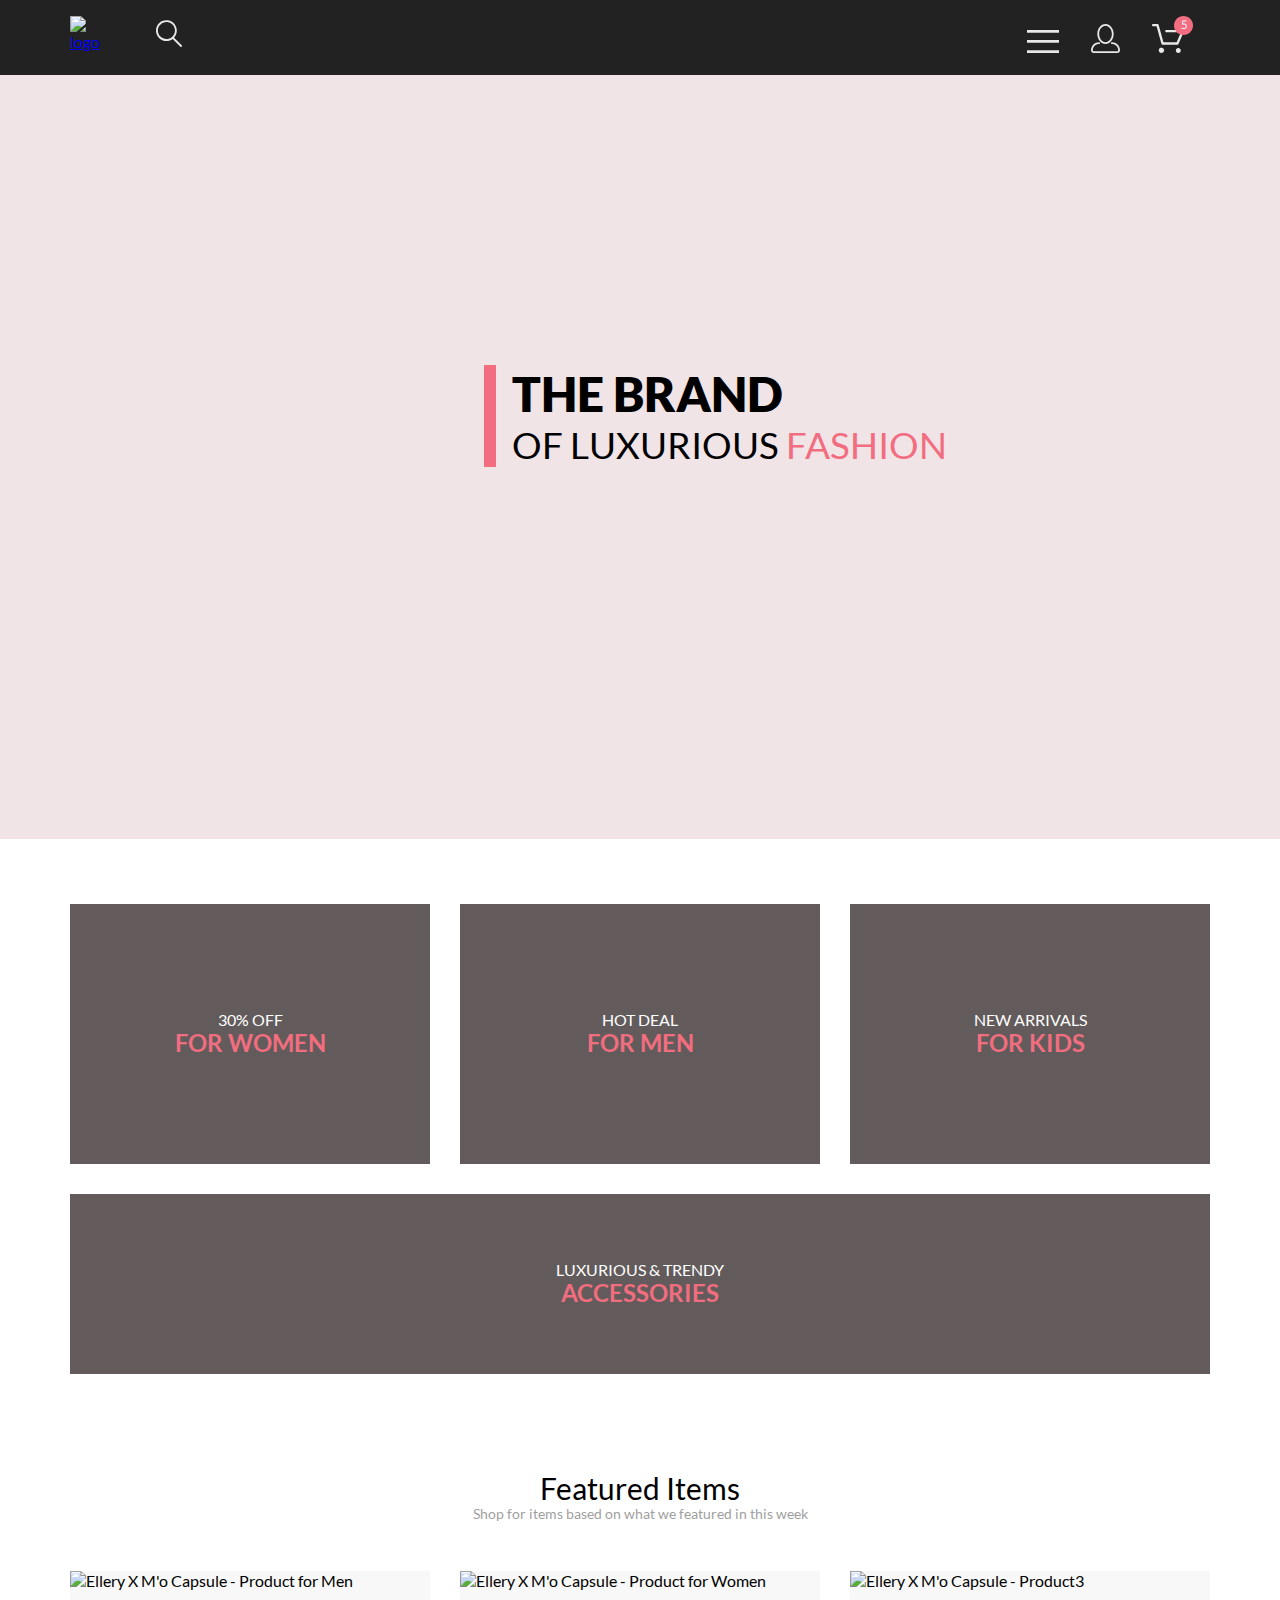
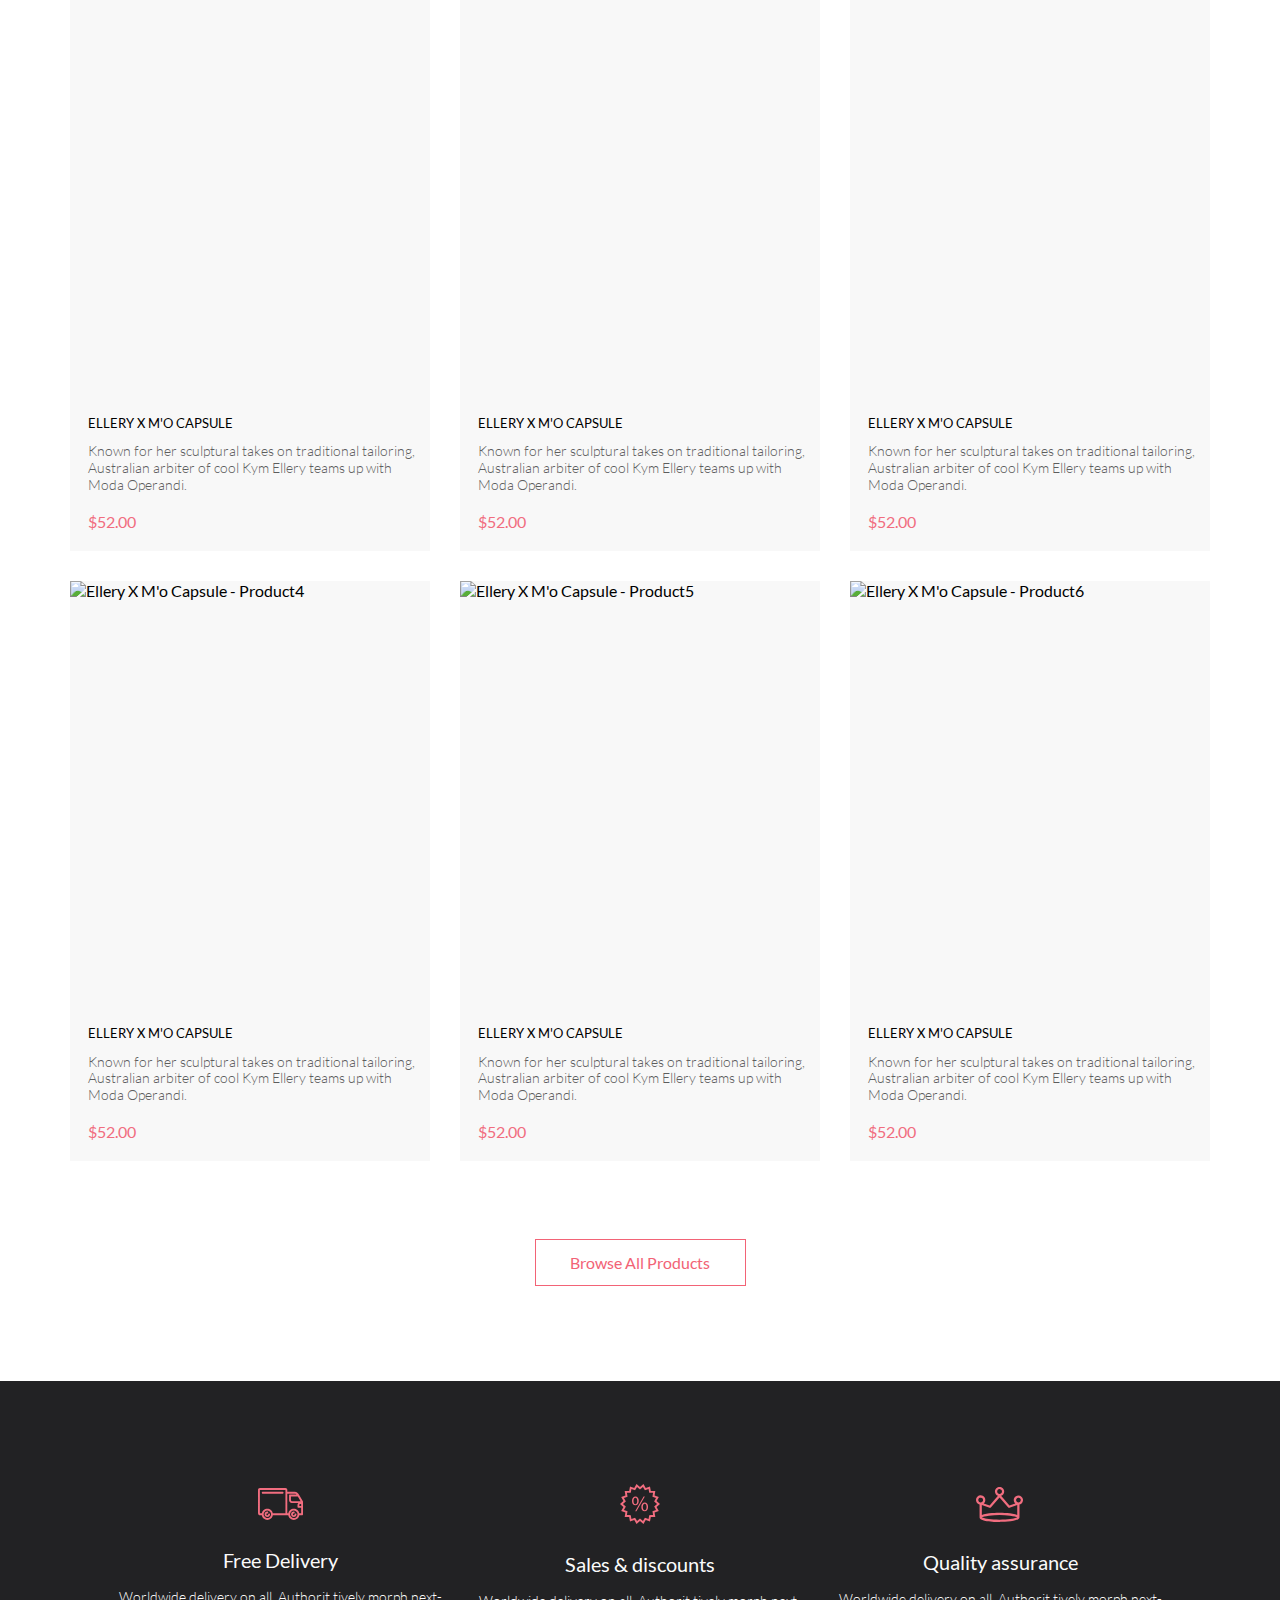
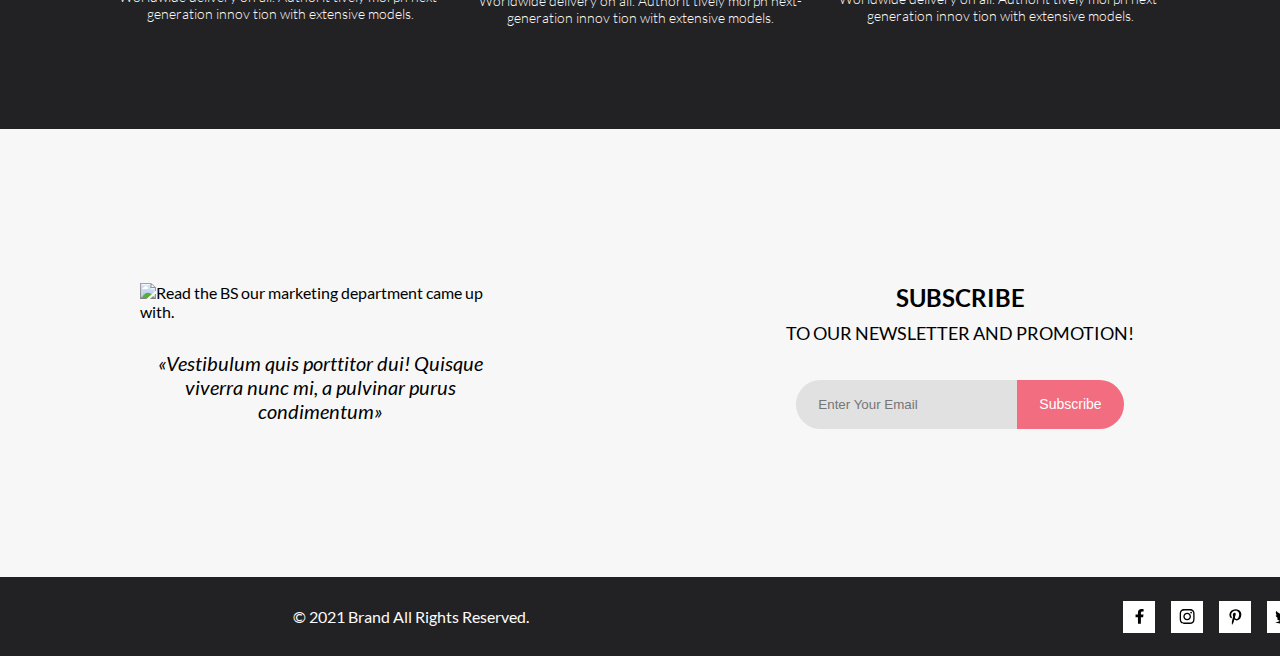
==== commit d21ce4a7: "Add files via upload" ====
--- a/2/index.html
+++ b/2/index.html
@@ -5,24 +5,34 @@
     <meta charset="UTF-8">
     <meta name="viewport" content="width=device-width, initial-scale=1.0">
     <link rel="stylesheet" href="./style/style.css">
-    <link rel="preconnect" href="https://fonts.gstatic.com">
+    <link rel="stylesheet" href="./fonts/stylesheet.css">
+
+    <!-- <link rel="preconnect" href="https://fonts.gstatic.com">
     <link href="https://fonts.googleapis.com/css2?family=Lato:ital,wght@0,300;0,400;0,900;1,700&display=swap"
-        rel="stylesheet">
+        rel="stylesheet"> -->
+
     <!-- Critical CSS -->
     <style>
         .wrapper {
             font-family: 'Lato', Arial, Helvetica, sans-serif
         }
+
+        .title-first-line {
+            font-weight: 900;
+            font-size: 48px;
+            line-height: 57.6px
+        }
     </style>
     <!-- /Critical CSS -->
+
     <title>Homework</title>
 </head>
 
 <body>
     <div class="wrapper">
-        <div class="container">
+        <header>
             <div class="header">
-                <div class="navigation-container">
+                <nav class="navigation-container">
                     <div class="menu-main">
                         <a href="index.html" class="menu__logo"><img src="../2/img/header-logo.png" alt="logo"
                                 height="38" width="44"></a>
@@ -65,16 +75,20 @@
                             </svg>
                         </button>
                     </div>
-                </div>
+                </nav>
             </div>
-            <div class="hero-screen">
-                <div class="hero__box">
-                    <div id="page-title"><span class="title-first-line">The Brand </span><br>
-                        <span class="title-second-line">of Luxurious </span><span
-                            class="title-second-line pink-text">Fashion</span>
-                    </div>
-                </div>
-            </div>
+        </header>
+        <main>
+            <section>
+                <div class="hero-screen">
+                    <div class="hero__box">
+                        <div id="page-title"><span class="title-first-line">The Brand </span><br>
+                            <span class="title-second-line">of Luxurious </span><span
+                                class="title-second-line pink-text">Fashion</span>
+                        </div>
+                    </div>
+                </div>
+            </section>
             <section class="categories">
                 <div class="category-block">
                     <div id="row1" class="category-container">
@@ -99,11 +113,12 @@
                     </div>
                 </div>
             </section>
-            <div class="h2-block">
-                <span class="h2-candidate-featured-items">Featured Items</span>
-                <span class="featured-items-subtitle">Shop for items based on what we featured in this week</span>
-            </div>
             <section class="products">
+                <div class="h2-block">
+                    <span class="h2-candidate-featured-items">Featured Items</span>
+                    <span class="featured-items-subtitle">Shop for items based on what we featured in this
+                        week</span>
+                </div>
                 <div class="product-block">
                     <div class="product-container">
                         <div class="product-tile">
@@ -116,9 +131,8 @@
                                         <path
                                             d="M21.876 22.2662C21.921 22.2549 21.9423 22.2339 21.96 22.2129C21.9678 22.2037 21.9756 22.1946 21.9835 22.1855C22.02 22.1438 22.0233 22.0553 22.0224 22.0105C22.0092 21.9044 21.9185 21.8315 21.8412 21.8315C21.8375 21.8315 21.8336 21.8317 21.8312 21.8318C21.7531 21.8372 21.6653 21.9409 21.6719 22.0625C21.6813 22.1793 21.7675 22.2662 21.8392 22.2662H21.876ZM8.21954 22.2599C8.31873 22.2599 8.39935 22.1655 8.39935 22.0496C8.39935 21.9341 8.31873 21.8401 8.21954 21.8401C8.12042 21.8401 8.03973 21.9341 8.03973 22.0496C8.03973 22.1655 8.12042 22.2599 8.21954 22.2599ZM21.9995 24.2662C21.9517 24.2662 21.8878 24.2662 21.8392 24.2662C20.7017 24.2662 19.7567 23.3545 19.6765 22.198C19.5964 20.9929 20.4937 19.9183 21.6953 19.8364C21.7441 19.8331 21.7928 19.8315 21.8412 19.8315C22.9799 19.8315 23.9413 20.7324 24.019 21.8884C24.0505 22.4915 23.8741 23.0612 23.4898 23.5012C23.1055 23.9575 22.5764 24.2177 21.9995 24.2662ZM8.21954 24.2599C7.01532 24.2599 6.03973 23.2709 6.03973 22.0496C6.03973 20.8291 7.01532 19.8401 8.21954 19.8401C9.42371 19.8401 10.3994 20.8291 10.3994 22.0496C10.3994 23.2709 9.42371 24.2599 8.21954 24.2599ZM21.1984 17.3938H9.13306C8.70013 17.3938 8.31586 17.1005 8.20331 16.6775L4.27753 2.24768H1.52173C0.993408 2.24768 0.560547 1.80859 0.560547 1.27039C0.560547 0.733032 0.993408 0.292969 1.52173 0.292969H4.99933C5.43134 0.292969 5.81561 0.586304 5.9281 1.01025L9.85394 15.4391H20.5576L24.1144 7.13379H12.2578C11.7286 7.13379 11.2957 6.69373 11.2957 6.15649C11.2957 5.61914 11.7286 5.17908 12.2578 5.17908H25.5886C25.9091 5.17908 26.2141 5.34192 26.3896 5.61914C26.566 5.89539 26.5984 6.23743 26.4697 6.547L22.0795 16.807C21.9193 17.1653 21.5827 17.3938 21.1984 17.3938Z" />
                                     </svg>
-                                    <!-- Можно ссылкой - тогда не будет эррора в валидаторе. Но будет 6 ссылок с одинаковым анкором на странице - размоет ссылочную массу. -->
-                                    <span class="add-to-cart-text" href="#">Add to
-                                        Cart</span>
+                                    <button class="add-to-cart-text">Add to
+                                        Cart</button>
                                 </div>
                             </div>
                             <span class="product-title">ellery x m'o capsule</span>
@@ -126,7 +140,7 @@
                                 Australian
                                 arbiter of cool Kym Ellery teams up with Moda Operandi.
                             </p>
-                            <span class="product-price pink-text">$52.00</span>
+                            <span class="product-price">$52.00</span>
                         </div>
                         <div class="product-tile">
                             <img class="product-image" src="../2/img/product-image2.png"
@@ -138,8 +152,8 @@
                                         <path
                                             d="M21.876 22.2662C21.921 22.2549 21.9423 22.2339 21.96 22.2129C21.9678 22.2037 21.9756 22.1946 21.9835 22.1855C22.02 22.1438 22.0233 22.0553 22.0224 22.0105C22.0092 21.9044 21.9185 21.8315 21.8412 21.8315C21.8375 21.8315 21.8336 21.8317 21.8312 21.8318C21.7531 21.8372 21.6653 21.9409 21.6719 22.0625C21.6813 22.1793 21.7675 22.2662 21.8392 22.2662H21.876ZM8.21954 22.2599C8.31873 22.2599 8.39935 22.1655 8.39935 22.0496C8.39935 21.9341 8.31873 21.8401 8.21954 21.8401C8.12042 21.8401 8.03973 21.9341 8.03973 22.0496C8.03973 22.1655 8.12042 22.2599 8.21954 22.2599ZM21.9995 24.2662C21.9517 24.2662 21.8878 24.2662 21.8392 24.2662C20.7017 24.2662 19.7567 23.3545 19.6765 22.198C19.5964 20.9929 20.4937 19.9183 21.6953 19.8364C21.7441 19.8331 21.7928 19.8315 21.8412 19.8315C22.9799 19.8315 23.9413 20.7324 24.019 21.8884C24.0505 22.4915 23.8741 23.0612 23.4898 23.5012C23.1055 23.9575 22.5764 24.2177 21.9995 24.2662ZM8.21954 24.2599C7.01532 24.2599 6.03973 23.2709 6.03973 22.0496C6.03973 20.8291 7.01532 19.8401 8.21954 19.8401C9.42371 19.8401 10.3994 20.8291 10.3994 22.0496C10.3994 23.2709 9.42371 24.2599 8.21954 24.2599ZM21.1984 17.3938H9.13306C8.70013 17.3938 8.31586 17.1005 8.20331 16.6775L4.27753 2.24768H1.52173C0.993408 2.24768 0.560547 1.80859 0.560547 1.27039C0.560547 0.733032 0.993408 0.292969 1.52173 0.292969H4.99933C5.43134 0.292969 5.81561 0.586304 5.9281 1.01025L9.85394 15.4391H20.5576L24.1144 7.13379H12.2578C11.7286 7.13379 11.2957 6.69373 11.2957 6.15649C11.2957 5.61914 11.7286 5.17908 12.2578 5.17908H25.5886C25.9091 5.17908 26.2141 5.34192 26.3896 5.61914C26.566 5.89539 26.5984 6.23743 26.4697 6.547L22.0795 16.807C21.9193 17.1653 21.5827 17.3938 21.1984 17.3938Z" />
                                     </svg>
-                                    <span class="add-to-cart-text" href="#">Add to
-                                        Cart</span>
+                                    <button class="add-to-cart-text">Add to
+                                        Cart</button>
                                 </div>
                             </div>
                             <span class="product-title">ellery x m'o capsule</span>
@@ -147,7 +161,7 @@
                                 Australian
                                 arbiter of cool Kym Ellery teams up with Moda Operandi.
                             </p>
-                            <span class="product-price pink-text">$52.00</span>
+                            <span class="product-price">$52.00</span>
                         </div>
                         <div class="product-tile">
                             <img class="product-image" src="../2/img/product-image3.png"
@@ -159,8 +173,8 @@
                                         <path
                                             d="M21.876 22.2662C21.921 22.2549 21.9423 22.2339 21.96 22.2129C21.9678 22.2037 21.9756 22.1946 21.9835 22.1855C22.02 22.1438 22.0233 22.0553 22.0224 22.0105C22.0092 21.9044 21.9185 21.8315 21.8412 21.8315C21.8375 21.8315 21.8336 21.8317 21.8312 21.8318C21.7531 21.8372 21.6653 21.9409 21.6719 22.0625C21.6813 22.1793 21.7675 22.2662 21.8392 22.2662H21.876ZM8.21954 22.2599C8.31873 22.2599 8.39935 22.1655 8.39935 22.0496C8.39935 21.9341 8.31873 21.8401 8.21954 21.8401C8.12042 21.8401 8.03973 21.9341 8.03973 22.0496C8.03973 22.1655 8.12042 22.2599 8.21954 22.2599ZM21.9995 24.2662C21.9517 24.2662 21.8878 24.2662 21.8392 24.2662C20.7017 24.2662 19.7567 23.3545 19.6765 22.198C19.5964 20.9929 20.4937 19.9183 21.6953 19.8364C21.7441 19.8331 21.7928 19.8315 21.8412 19.8315C22.9799 19.8315 23.9413 20.7324 24.019 21.8884C24.0505 22.4915 23.8741 23.0612 23.4898 23.5012C23.1055 23.9575 22.5764 24.2177 21.9995 24.2662ZM8.21954 24.2599C7.01532 24.2599 6.03973 23.2709 6.03973 22.0496C6.03973 20.8291 7.01532 19.8401 8.21954 19.8401C9.42371 19.8401 10.3994 20.8291 10.3994 22.0496C10.3994 23.2709 9.42371 24.2599 8.21954 24.2599ZM21.1984 17.3938H9.13306C8.70013 17.3938 8.31586 17.1005 8.20331 16.6775L4.27753 2.24768H1.52173C0.993408 2.24768 0.560547 1.80859 0.560547 1.27039C0.560547 0.733032 0.993408 0.292969 1.52173 0.292969H4.99933C5.43134 0.292969 5.81561 0.586304 5.9281 1.01025L9.85394 15.4391H20.5576L24.1144 7.13379H12.2578C11.7286 7.13379 11.2957 6.69373 11.2957 6.15649C11.2957 5.61914 11.7286 5.17908 12.2578 5.17908H25.5886C25.9091 5.17908 26.2141 5.34192 26.3896 5.61914C26.566 5.89539 26.5984 6.23743 26.4697 6.547L22.0795 16.807C21.9193 17.1653 21.5827 17.3938 21.1984 17.3938Z" />
                                     </svg>
-                                    <span class="add-to-cart-text" href="#">Add to
-                                        Cart</span>
+                                    <button class="add-to-cart-text">Add to
+                                        Cart</button>
                                 </div>
                             </div>
                             <span class="product-title">ellery x m'o capsule</span>
@@ -168,7 +182,7 @@
                                 Australian
                                 arbiter of cool Kym Ellery teams up with Moda Operandi.
                             </p>
-                            <span class="product-price pink-text">$52.00</span>
+                            <span class="product-price">$52.00</span>
                         </div>
                         <div class="product-tile">
                             <img class="product-image" src="../2/img/product-image4.png"
@@ -180,8 +194,8 @@
                                         <path
                                             d="M21.876 22.2662C21.921 22.2549 21.9423 22.2339 21.96 22.2129C21.9678 22.2037 21.9756 22.1946 21.9835 22.1855C22.02 22.1438 22.0233 22.0553 22.0224 22.0105C22.0092 21.9044 21.9185 21.8315 21.8412 21.8315C21.8375 21.8315 21.8336 21.8317 21.8312 21.8318C21.7531 21.8372 21.6653 21.9409 21.6719 22.0625C21.6813 22.1793 21.7675 22.2662 21.8392 22.2662H21.876ZM8.21954 22.2599C8.31873 22.2599 8.39935 22.1655 8.39935 22.0496C8.39935 21.9341 8.31873 21.8401 8.21954 21.8401C8.12042 21.8401 8.03973 21.9341 8.03973 22.0496C8.03973 22.1655 8.12042 22.2599 8.21954 22.2599ZM21.9995 24.2662C21.9517 24.2662 21.8878 24.2662 21.8392 24.2662C20.7017 24.2662 19.7567 23.3545 19.6765 22.198C19.5964 20.9929 20.4937 19.9183 21.6953 19.8364C21.7441 19.8331 21.7928 19.8315 21.8412 19.8315C22.9799 19.8315 23.9413 20.7324 24.019 21.8884C24.0505 22.4915 23.8741 23.0612 23.4898 23.5012C23.1055 23.9575 22.5764 24.2177 21.9995 24.2662ZM8.21954 24.2599C7.01532 24.2599 6.03973 23.2709 6.03973 22.0496C6.03973 20.8291 7.01532 19.8401 8.21954 19.8401C9.42371 19.8401 10.3994 20.8291 10.3994 22.0496C10.3994 23.2709 9.42371 24.2599 8.21954 24.2599ZM21.1984 17.3938H9.13306C8.70013 17.3938 8.31586 17.1005 8.20331 16.6775L4.27753 2.24768H1.52173C0.993408 2.24768 0.560547 1.80859 0.560547 1.27039C0.560547 0.733032 0.993408 0.292969 1.52173 0.292969H4.99933C5.43134 0.292969 5.81561 0.586304 5.9281 1.01025L9.85394 15.4391H20.5576L24.1144 7.13379H12.2578C11.7286 7.13379 11.2957 6.69373 11.2957 6.15649C11.2957 5.61914 11.7286 5.17908 12.2578 5.17908H25.5886C25.9091 5.17908 26.2141 5.34192 26.3896 5.61914C26.566 5.89539 26.5984 6.23743 26.4697 6.547L22.0795 16.807C21.9193 17.1653 21.5827 17.3938 21.1984 17.3938Z" />
                                     </svg>
-                                    <span class="add-to-cart-text" href="#">Add to
-                                        Cart</span>
+                                    <button class="add-to-cart-text">Add to
+                                        Cart</button>
                                 </div>
                             </div>
                             <span class="product-title">ellery x m'o capsule</span>
@@ -189,7 +203,7 @@
                                 Australian
                                 arbiter of cool Kym Ellery teams up with Moda Operandi.
                             </p>
-                            <span class="product-price pink-text">$52.00</span>
+                            <span class="product-price">$52.00</span>
                         </div>
                         <div class="product-tile">
                             <img class="product-image" src="../2/img/product-image5.png"
@@ -201,8 +215,8 @@
                                         <path
                                             d="M21.876 22.2662C21.921 22.2549 21.9423 22.2339 21.96 22.2129C21.9678 22.2037 21.9756 22.1946 21.9835 22.1855C22.02 22.1438 22.0233 22.0553 22.0224 22.0105C22.0092 21.9044 21.9185 21.8315 21.8412 21.8315C21.8375 21.8315 21.8336 21.8317 21.8312 21.8318C21.7531 21.8372 21.6653 21.9409 21.6719 22.0625C21.6813 22.1793 21.7675 22.2662 21.8392 22.2662H21.876ZM8.21954 22.2599C8.31873 22.2599 8.39935 22.1655 8.39935 22.0496C8.39935 21.9341 8.31873 21.8401 8.21954 21.8401C8.12042 21.8401 8.03973 21.9341 8.03973 22.0496C8.03973 22.1655 8.12042 22.2599 8.21954 22.2599ZM21.9995 24.2662C21.9517 24.2662 21.8878 24.2662 21.8392 24.2662C20.7017 24.2662 19.7567 23.3545 19.6765 22.198C19.5964 20.9929 20.4937 19.9183 21.6953 19.8364C21.7441 19.8331 21.7928 19.8315 21.8412 19.8315C22.9799 19.8315 23.9413 20.7324 24.019 21.8884C24.0505 22.4915 23.8741 23.0612 23.4898 23.5012C23.1055 23.9575 22.5764 24.2177 21.9995 24.2662ZM8.21954 24.2599C7.01532 24.2599 6.03973 23.2709 6.03973 22.0496C6.03973 20.8291 7.01532 19.8401 8.21954 19.8401C9.42371 19.8401 10.3994 20.8291 10.3994 22.0496C10.3994 23.2709 9.42371 24.2599 8.21954 24.2599ZM21.1984 17.3938H9.13306C8.70013 17.3938 8.31586 17.1005 8.20331 16.6775L4.27753 2.24768H1.52173C0.993408 2.24768 0.560547 1.80859 0.560547 1.27039C0.560547 0.733032 0.993408 0.292969 1.52173 0.292969H4.99933C5.43134 0.292969 5.81561 0.586304 5.9281 1.01025L9.85394 15.4391H20.5576L24.1144 7.13379H12.2578C11.7286 7.13379 11.2957 6.69373 11.2957 6.15649C11.2957 5.61914 11.7286 5.17908 12.2578 5.17908H25.5886C25.9091 5.17908 26.2141 5.34192 26.3896 5.61914C26.566 5.89539 26.5984 6.23743 26.4697 6.547L22.0795 16.807C21.9193 17.1653 21.5827 17.3938 21.1984 17.3938Z" />
                                     </svg>
-                                    <span class="add-to-cart-text" href="#">Add to
-                                        Cart</span>
+                                    <button class="add-to-cart-text">Add to
+                                        Cart</button>
                                 </div>
                             </div>
                             <span class="product-title">ellery x m'o
@@ -211,7 +225,7 @@
                                 Australian
                                 arbiter of cool Kym Ellery teams up with Moda Operandi.
                             </p>
-                            <span class="product-price pink-text">$52.00</span>
+                            <span class="product-price">$52.00</span>
                         </div>
                         <div class="product-tile">
                             <img class="product-image" src="../2/img/product-image6.png"
@@ -223,8 +237,8 @@
                                         <path
                                             d="M21.876 22.2662C21.921 22.2549 21.9423 22.2339 21.96 22.2129C21.9678 22.2037 21.9756 22.1946 21.9835 22.1855C22.02 22.1438 22.0233 22.0553 22.0224 22.0105C22.0092 21.9044 21.9185 21.8315 21.8412 21.8315C21.8375 21.8315 21.8336 21.8317 21.8312 21.8318C21.7531 21.8372 21.6653 21.9409 21.6719 22.0625C21.6813 22.1793 21.7675 22.2662 21.8392 22.2662H21.876ZM8.21954 22.2599C8.31873 22.2599 8.39935 22.1655 8.39935 22.0496C8.39935 21.9341 8.31873 21.8401 8.21954 21.8401C8.12042 21.8401 8.03973 21.9341 8.03973 22.0496C8.03973 22.1655 8.12042 22.2599 8.21954 22.2599ZM21.9995 24.2662C21.9517 24.2662 21.8878 24.2662 21.8392 24.2662C20.7017 24.2662 19.7567 23.3545 19.6765 22.198C19.5964 20.9929 20.4937 19.9183 21.6953 19.8364C21.7441 19.8331 21.7928 19.8315 21.8412 19.8315C22.9799 19.8315 23.9413 20.7324 24.019 21.8884C24.0505 22.4915 23.8741 23.0612 23.4898 23.5012C23.1055 23.9575 22.5764 24.2177 21.9995 24.2662ZM8.21954 24.2599C7.01532 24.2599 6.03973 23.2709 6.03973 22.0496C6.03973 20.8291 7.01532 19.8401 8.21954 19.8401C9.42371 19.8401 10.3994 20.8291 10.3994 22.0496C10.3994 23.2709 9.42371 24.2599 8.21954 24.2599ZM21.1984 17.3938H9.13306C8.70013 17.3938 8.31586 17.1005 8.20331 16.6775L4.27753 2.24768H1.52173C0.993408 2.24768 0.560547 1.80859 0.560547 1.27039C0.560547 0.733032 0.993408 0.292969 1.52173 0.292969H4.99933C5.43134 0.292969 5.81561 0.586304 5.9281 1.01025L9.85394 15.4391H20.5576L24.1144 7.13379H12.2578C11.7286 7.13379 11.2957 6.69373 11.2957 6.15649C11.2957 5.61914 11.7286 5.17908 12.2578 5.17908H25.5886C25.9091 5.17908 26.2141 5.34192 26.3896 5.61914C26.566 5.89539 26.5984 6.23743 26.4697 6.547L22.0795 16.807C21.9193 17.1653 21.5827 17.3938 21.1984 17.3938Z" />
                                     </svg>
-                                    <span class="add-to-cart-text" href="#">Add to
-                                        Cart</span>
+                                    <button class="add-to-cart-text">Add to
+                                        Cart</button>
                                 </div>
                             </div>
                             <span class="product-title">ellery x m'o
@@ -233,11 +247,11 @@
                                 Australian
                                 arbiter of cool Kym Ellery teams up with Moda Operandi.
                             </p>
-                            <span class="product-price pink-text">$52.00</span>
-                        </div>
-                    </div>
-                    <a href="#" class="category-view-button"><span class="category-view-button-text">Browse All
-                            Products</span></a>
+                            <span class="product-price">$52.00</span>
+                        </div>
+                    </div>
+                    <a href="./catalog.html" class="category-view-button"><span class="category-view-button-text">Browse
+                            All Products</span></a>
                 </div>
             </section>
             <section class="features">
@@ -282,10 +296,13 @@
                     </div>
                 </div>
             </section>
+        </main>
+        <footer>
             <section class="news-and-promo">
                 <div class="epigraph-block">
                     <div class="epigraph-block-avatar"><img src="../2/img/our-glorious-leader.png"
-                            alt="Read the BS our marketing department came up with." height="96" width="96"></div>
+                            alt="Read the BS our marketing department came up with." height="96" width="96">
+                    </div>
                     <p class="epigraph-block-content">&laquo;Vestibulum quis porttitor dui! Quisque viverra
                         nunc&nbsp;mi,
                         <span>a&nbsp;pulvinar purus condimentum&raquo;</span>
@@ -300,41 +317,45 @@
                     </form>
                 </div>
             </section>
-        </div>
+            <div class="page-footer">
+                <div class="footer-container">
+                    <p class="page-footer-txt">&copy; 2021 Brand All Rights Reserved.</p>
+                    <div class="page-footer-socials">
+                        <a href="#" class="page-footer-socials-button">
+                            <svg width="9" height="15" viewBox="0 0 9 15" fill="none"
+                                xmlns="http://www.w3.org/2000/svg">
+                                <path
+                                    d="M8.08836 8.28L8.50686 5.61602H5.89022V3.88729C5.89022 3.15847 6.25574 2.44806 7.42765 2.44806H8.61722V0.179975C8.61722 0.179975 7.53772 0 6.50561 0C4.35073 0 2.9422 1.27593 2.9422 3.5857V5.61602H0.546875V8.28H2.9422V14.72H5.89022V8.28H8.08836Z"
+                                    fill="black" />
+                            </svg>
+                        </a>
+                        <a href="#" class="page-footer-socials-button"><svg width="16" height="15" viewBox="0 0 16 15"
+                                fill="none" xmlns="http://www.w3.org/2000/svg">
+                                <path
+                                    d="M8.13897 3.68159C6.02383 3.68159 4.31774 5.38491 4.31774 7.49663C4.31774 9.60835 6.02383 11.3117 8.13897 11.3117C10.2541 11.3117 11.9602 9.60835 11.9602 7.49663C11.9602 5.38491 10.2541 3.68159 8.13897 3.68159ZM8.13897 9.9769C6.77211 9.9769 5.65467 8.8646 5.65467 7.49663C5.65467 6.12866 6.76878 5.01636 8.13897 5.01636C9.50915 5.01636 10.6233 6.12866 10.6233 7.49663C10.6233 8.8646 9.50583 9.9769 8.13897 9.9769ZM13.0078 3.52554C13.0078 4.02026 12.6087 4.41538 12.1165 4.41538C11.621 4.41538 11.2252 4.01694 11.2252 3.52554C11.2252 3.03413 11.6243 2.63569 12.1165 2.63569C12.6087 2.63569 13.0078 3.03413 13.0078 3.52554ZM15.5386 4.42866C15.4821 3.23667 15.2094 2.18081 14.3347 1.31089C13.4634 0.440967 12.4058 0.168701 11.2119 0.108936C9.9814 0.039209 6.29321 0.039209 5.0627 0.108936C3.8721 0.165381 2.81453 0.437646 1.93987 1.30757C1.06522 2.17749 0.795836 3.23335 0.735973 4.42534C0.666134 5.65386 0.666134 9.33608 0.735973 10.5646C0.79251 11.7566 1.06522 12.8124 1.93987 13.6824C2.81453 14.5523 3.86878 14.8246 5.0627 14.8843C6.29321 14.9541 9.9814 14.9541 11.2119 14.8843C12.4058 14.8279 13.4634 14.5556 14.3347 13.6824C15.2061 12.8124 15.4788 11.7566 15.5386 10.5646C15.6085 9.33608 15.6085 5.65718 15.5386 4.42866ZM13.949 11.8828C13.6895 12.5335 13.1874 13.0349 12.5322 13.2972C11.5511 13.6857 9.22314 13.596 8.13897 13.596C7.05479 13.596 4.72348 13.6824 3.74573 13.2972C3.09389 13.0382 2.59171 12.5369 2.32898 11.8828C1.93987 10.9033 2.02967 8.57905 2.02967 7.49663C2.02967 6.41421 1.9432 4.08667 2.32898 3.1105C2.58838 2.45972 3.09056 1.95835 3.74573 1.69604C4.7268 1.30757 7.05479 1.39722 8.13897 1.39722C9.22314 1.39722 11.5545 1.31089 12.5322 1.69604C13.184 1.95503 13.6862 2.4564 13.949 3.1105C14.3381 4.08999 14.2483 6.41421 14.2483 7.49663C14.2483 8.57905 14.3381 10.9066 13.949 11.8828Z"
+                                    fill="black" />
+                            </svg>
+                        </a>
+                        <a href="#" class="page-footer-socials-button"><svg width="13" height="16" viewBox="0 0 13 16"
+                                fill="none" xmlns="http://www.w3.org/2000/svg">
+                                <path
+                                    d="M6.74032 0.203125C3.55564 0.203125 0.408203 2.34063 0.408203 5.8C0.408203 8 1.63738 9.25 2.38233 9.25C2.68963 9.25 2.86655 8.3875 2.86655 8.14375C2.86655 7.85313 2.13091 7.23438 2.13091 6.025C2.13091 3.5125 4.03055 1.73125 6.4889 1.73125C8.60271 1.73125 10.1671 2.94062 10.1671 5.1625C10.1671 6.82187 9.50597 9.93437 7.36422 9.93437C6.59133 9.93437 5.93018 9.37187 5.93018 8.56563C5.93018 7.38438 6.74963 6.24062 6.74963 5.02187C6.74963 2.95312 3.835 3.32812 3.835 5.82812C3.835 6.35313 3.90018 6.93437 4.13298 7.4125C3.70463 9.26875 2.82931 12.0344 2.82931 13.9469C2.82931 14.5375 2.91311 15.1188 2.96899 15.7094C3.07452 15.8281 3.02175 15.8156 3.18316 15.7563C4.74757 13.6 4.69169 13.1781 5.3994 10.3562C5.78119 11.0875 6.76826 11.4812 7.55046 11.4812C10.8469 11.4812 12.3275 8.24688 12.3275 5.33125C12.3275 2.22813 9.66427 0.203125 6.74032 0.203125Z"
+                                    fill="black" />
+                            </svg>
+                        </a>
+                        <a href="#" class="page-footer-socials-button"><svg width="17" height="14" viewBox="0 0 17 14"
+                                fill="none" xmlns="http://www.w3.org/2000/svg">
+                                <path
+                                    d="M14.417 3.74052C14.427 3.88264 14.427 4.0248 14.427 4.16692C14.427 8.50192 11.1498 13.4969 5.15986 13.4969C3.31448 13.4969 1.60022 12.9588 0.158203 12.0248C0.420396 12.0552 0.67247 12.0654 0.944752 12.0654C2.46741 12.0654 3.8691 11.5476 4.98843 10.6644C3.5565 10.6339 2.3565 9.68977 1.94305 8.39027C2.14475 8.4207 2.34642 8.44102 2.5582 8.44102C2.85063 8.44102 3.14308 8.40039 3.41533 8.32936C1.92291 8.02477 0.803551 6.70498 0.803551 5.11108V5.07048C1.23715 5.31414 1.74139 5.46642 2.2758 5.4867C1.39849 4.89786 0.823727 3.8928 0.823727 2.75573C0.823727 2.14661 0.985041 1.58823 1.26741 1.10092C2.87077 3.09077 5.28086 4.39023 7.98334 4.53239C7.93293 4.28873 7.90266 4.03495 7.90266 3.78114C7.90266 1.97402 9.35477 0.501953 11.1598 0.501953C12.0976 0.501953 12.9446 0.897891 13.5396 1.53748C14.2757 1.39536 14.9816 1.12123 15.6068 0.745609C15.3648 1.50705 14.8505 2.14664 14.1749 2.5527C14.8304 2.48167 15.4657 2.29889 16.0505 2.04511C15.6069 2.69483 15.0522 3.27348 14.417 3.74052Z"
+                                    fill="black" />
+                            </svg>
+                        </a>
+                    </div>
+                </div>
+            </div>
+        </footer>
     </div>
-    <footer class="page-footer">
-        <p class="page-footer-txt">&copy; 2021 Brand All Rights Reserved.</p>
-        <div class="page-footer-socials">
-            <a href="#" class="page-footer-socials-button">
-                <svg width="9" height="15" viewBox="0 0 9 15" fill="none" xmlns="http://www.w3.org/2000/svg">
-                    <path
-                        d="M8.08836 8.28L8.50686 5.61602H5.89022V3.88729C5.89022 3.15847 6.25574 2.44806 7.42765 2.44806H8.61722V0.179975C8.61722 0.179975 7.53772 0 6.50561 0C4.35073 0 2.9422 1.27593 2.9422 3.5857V5.61602H0.546875V8.28H2.9422V14.72H5.89022V8.28H8.08836Z"
-                        fill="black" />
-                </svg>
-            </a>
-            <a href="#" class="page-footer-socials-button"><svg width="16" height="15" viewBox="0 0 16 15" fill="none"
-                    xmlns="http://www.w3.org/2000/svg">
-                    <path
-                        d="M8.13897 3.68159C6.02383 3.68159 4.31774 5.38491 4.31774 7.49663C4.31774 9.60835 6.02383 11.3117 8.13897 11.3117C10.2541 11.3117 11.9602 9.60835 11.9602 7.49663C11.9602 5.38491 10.2541 3.68159 8.13897 3.68159ZM8.13897 9.9769C6.77211 9.9769 5.65467 8.8646 5.65467 7.49663C5.65467 6.12866 6.76878 5.01636 8.13897 5.01636C9.50915 5.01636 10.6233 6.12866 10.6233 7.49663C10.6233 8.8646 9.50583 9.9769 8.13897 9.9769ZM13.0078 3.52554C13.0078 4.02026 12.6087 4.41538 12.1165 4.41538C11.621 4.41538 11.2252 4.01694 11.2252 3.52554C11.2252 3.03413 11.6243 2.63569 12.1165 2.63569C12.6087 2.63569 13.0078 3.03413 13.0078 3.52554ZM15.5386 4.42866C15.4821 3.23667 15.2094 2.18081 14.3347 1.31089C13.4634 0.440967 12.4058 0.168701 11.2119 0.108936C9.9814 0.039209 6.29321 0.039209 5.0627 0.108936C3.8721 0.165381 2.81453 0.437646 1.93987 1.30757C1.06522 2.17749 0.795836 3.23335 0.735973 4.42534C0.666134 5.65386 0.666134 9.33608 0.735973 10.5646C0.79251 11.7566 1.06522 12.8124 1.93987 13.6824C2.81453 14.5523 3.86878 14.8246 5.0627 14.8843C6.29321 14.9541 9.9814 14.9541 11.2119 14.8843C12.4058 14.8279 13.4634 14.5556 14.3347 13.6824C15.2061 12.8124 15.4788 11.7566 15.5386 10.5646C15.6085 9.33608 15.6085 5.65718 15.5386 4.42866ZM13.949 11.8828C13.6895 12.5335 13.1874 13.0349 12.5322 13.2972C11.5511 13.6857 9.22314 13.596 8.13897 13.596C7.05479 13.596 4.72348 13.6824 3.74573 13.2972C3.09389 13.0382 2.59171 12.5369 2.32898 11.8828C1.93987 10.9033 2.02967 8.57905 2.02967 7.49663C2.02967 6.41421 1.9432 4.08667 2.32898 3.1105C2.58838 2.45972 3.09056 1.95835 3.74573 1.69604C4.7268 1.30757 7.05479 1.39722 8.13897 1.39722C9.22314 1.39722 11.5545 1.31089 12.5322 1.69604C13.184 1.95503 13.6862 2.4564 13.949 3.1105C14.3381 4.08999 14.2483 6.41421 14.2483 7.49663C14.2483 8.57905 14.3381 10.9066 13.949 11.8828Z"
-                        fill="black" />
-                </svg>
-            </a>
-            <a href="#" class="page-footer-socials-button"><svg width="13" height="16" viewBox="0 0 13 16" fill="none"
-                    xmlns="http://www.w3.org/2000/svg">
-                    <path
-                        d="M6.74032 0.203125C3.55564 0.203125 0.408203 2.34063 0.408203 5.8C0.408203 8 1.63738 9.25 2.38233 9.25C2.68963 9.25 2.86655 8.3875 2.86655 8.14375C2.86655 7.85313 2.13091 7.23438 2.13091 6.025C2.13091 3.5125 4.03055 1.73125 6.4889 1.73125C8.60271 1.73125 10.1671 2.94062 10.1671 5.1625C10.1671 6.82187 9.50597 9.93437 7.36422 9.93437C6.59133 9.93437 5.93018 9.37187 5.93018 8.56563C5.93018 7.38438 6.74963 6.24062 6.74963 5.02187C6.74963 2.95312 3.835 3.32812 3.835 5.82812C3.835 6.35313 3.90018 6.93437 4.13298 7.4125C3.70463 9.26875 2.82931 12.0344 2.82931 13.9469C2.82931 14.5375 2.91311 15.1188 2.96899 15.7094C3.07452 15.8281 3.02175 15.8156 3.18316 15.7563C4.74757 13.6 4.69169 13.1781 5.3994 10.3562C5.78119 11.0875 6.76826 11.4812 7.55046 11.4812C10.8469 11.4812 12.3275 8.24688 12.3275 5.33125C12.3275 2.22813 9.66427 0.203125 6.74032 0.203125Z"
-                        fill="black" />
-                </svg>
-            </a>
-            <a href="#" class="page-footer-socials-button"><svg width="17" height="14" viewBox="0 0 17 14" fill="none"
-                    xmlns="http://www.w3.org/2000/svg">
-                    <path
-                        d="M14.417 3.74052C14.427 3.88264 14.427 4.0248 14.427 4.16692C14.427 8.50192 11.1498 13.4969 5.15986 13.4969C3.31448 13.4969 1.60022 12.9588 0.158203 12.0248C0.420396 12.0552 0.67247 12.0654 0.944752 12.0654C2.46741 12.0654 3.8691 11.5476 4.98843 10.6644C3.5565 10.6339 2.3565 9.68977 1.94305 8.39027C2.14475 8.4207 2.34642 8.44102 2.5582 8.44102C2.85063 8.44102 3.14308 8.40039 3.41533 8.32936C1.92291 8.02477 0.803551 6.70498 0.803551 5.11108V5.07048C1.23715 5.31414 1.74139 5.46642 2.2758 5.4867C1.39849 4.89786 0.823727 3.8928 0.823727 2.75573C0.823727 2.14661 0.985041 1.58823 1.26741 1.10092C2.87077 3.09077 5.28086 4.39023 7.98334 4.53239C7.93293 4.28873 7.90266 4.03495 7.90266 3.78114C7.90266 1.97402 9.35477 0.501953 11.1598 0.501953C12.0976 0.501953 12.9446 0.897891 13.5396 1.53748C14.2757 1.39536 14.9816 1.12123 15.6068 0.745609C15.3648 1.50705 14.8505 2.14664 14.1749 2.5527C14.8304 2.48167 15.4657 2.29889 16.0505 2.04511C15.6069 2.69483 15.0522 3.27348 14.417 3.74052Z"
-                        fill="black" />
-                </svg>
-            </a>
-        </div>
-    </footer>
+    </div>
 </body>
 
 </html>--- a/2/style/style.css
+++ b/2/style/style.css
@@ -1,38 +1,67 @@
-/* * General */
-
+						/* ================================ General ================================ */
+/* some changes */
 * {
 	margin: 0;
 	padding: 0;
 }
 
+/* end eradicate  */
+
 body {
 	font-family: 'Lato', Arial, Helvetica, sans-serif;
 }
 
+main {
+	display: flex;
+	flex-direction: column;
+	height: 100%;
+	flex: 1 0 auto;
+}
+
+footer {
+	flex: 0 0 auto;
+}
+
 .wrapper {
+	display: flex;
+	flex-direction: column;
+	flex-grow: 1;
 	min-height: 100vh;
-	display: flex;
-	flex-direction: column;
-}
-
-.container {
-	flex-grow: 1;
+	overflow-x: hidden
 }
 
 .black-text {
 	color: #222222;
 }
-                    
-
-/*/
-
-General */
-
-
-
-                    
-
-/* Header */
+					
+.hero, .categories, .products, .features-block {
+max-width: 1140px;
+position: relative;
+box-sizing: border-box;
+margin: 0 auto;
+}
+
+.pink-text {
+	color: #F16D7F !important;
+}
+
+					/* ================================ end General ================================ */
+
+			/* ================================ Category General ================================ */
+
+.fa-chevron-down {
+	width: 10px;
+	height: 5px;
+	font-size: 12px;
+	margin-left: 10px;
+}
+
+		/* ================================ end Category General ================================ */
+
+
+					
+
+/* ================================ Header ================================ */
 
 
 .header {
@@ -47,17 +76,15 @@
 
 .navigation-container {
 	position: relative;
-	display: flex;
-	flex-direction: row;
+	max-width: 1140px;
+	min-height: 75px;
+	display: flex;
+	flex-direction: row;
+	justify-content: space-between;
 	flex-wrap: wrap;
-	min-height: 75px;
-	max-width: 1600px;
 	margin: 0 auto;
 	padding: 16px 0;
 	box-sizing: border-box;
-	margin: 0 auto;
-	max-width: 1140px;
-	justify-content: space-between;
 }
 
 .topline-navigation {
@@ -103,7 +130,7 @@
 	box-sizing: border-box;
 	background-color: transparent;
 	border: none;
-	outline: none;
+	outline: focus-visible;
 	padding: 0 16px;
 	color: #e8e8e8;
 	font-family: inherit;
@@ -113,7 +140,7 @@
 
 #search-input:focus {
 	width: 375px;
-	padding: 4px 8px;
+	padding: 2px 8px;
 	margin-left: 16px;
 	border-left: 2px solid #F16D7F;
 }
@@ -136,25 +163,17 @@
 	background: none;
 	border: none;
 	cursor: pointer;
-	outline: none;
+	outline: focus-visible;
 }
 
 .menu-button-icon {
 	padding: 0 16px;
 	fill: #E8E8E8;
 }
-                    
-
-/*/
-
-Header */
-
-
-
-                    
-
-/* Hero */
-
+
+					/* ================================ end Header ================================ */
+
+/* ================================ Hero ================================ */
 
 .hero-screen {
 	flex-grow: 1;
@@ -168,11 +187,13 @@
 .hero__box {
 	width: 100%;
 	max-width: 1600px;
+	max-height: 768px;
 	margin: 0 auto;
 	background-image: url(../img/hero-screen-image.png);
 	background-repeat: no-repeat;
 	background-position: bottom left;
 	position: relative;
+	box-sizing: border-box;
 }
 
 #page-title {
@@ -187,6 +208,7 @@
 }
 
 .title-first-line {
+	font-family: 'Lato';
 	font-weight: 900;
 	font-size: 48px;
 	line-height: 57.6px;
@@ -197,28 +219,459 @@
 	font-size: 37px;
 	line-height: 44.4px;
 }
-                    
-
-/*/
-
-Hero */
-
-
-
-                    
-
-/* Category Block */
-
-
-.pink-text {
+
+					/* ================================ end Hero ================================ */
+
+				/* ================================ Category Page ================================ */
+
+.category-title-block {
+	flex-grow: 1;
+	background: #F1E4E6;
+	min-height: 148px;
+	display: flex;
+	flex-direction: row;
+	box-sizing: border-box;
+	margin: 0;
+	background: #F8F3F4;	
+}
+
+.category-title__box {
+	width: 100%;
+	max-width: 1600px;
+	max-height: 148px;
+	padding: 0 230px;
+	margin: 0 auto;
+	position: relative;
+	display: flex;
+	flex-direction: row;
+	justify-content: space-between;
+	align-items: center;
+	box-sizing: border-box;
+}
+
+.category-title-text {
+	font-family: 'Lato', Arial, Helvetica, sans-serif;
+	font-style: normal;
+	font-weight: normal;
+	text-transform: uppercase;
+	font-size: 24px;
+	line-height: 29px;
+}
+
+.breadcrumb {
+	text-transform: uppercase;
+	color: #636363;
+	text-decoration: none;
+}
+
+.breadcrumb:hover {
+	color: #000;
+}
+
+.breadcrumb:last-child {
 	color: #F16D7F;
-}
+	font-weight: 700;
+}
+
+				/* ================================ Primary Filters ================================ */
+
+.filters-primary {
+	width: 360px;
+	padding: 0 30px 0 0;
+	font-family: 'Lato', Arial, Helvetica, sans-serif;
+	user-select: none;
+	position: relative;
+}
+
+.filters-container {
+	max-width: 1140px;
+	margin: 0 auto;
+	display: flex;
+	flex-direction: row;
+	justify-content: start;
+	align-items: center;
+	padding: 65px 0;
+}
+
+/* ================================ Toggle ================================ */
+
+/* после того как закончу есть смысл перенести дропдаун в отдельный файл -- много весит, на главной не нужен */
+
+.dropdown-header, .dropdown-subcategory-item, .dropdown-filter-item  {
+	list-style: none;
+}
+
+.dropdown-subcategory-item {
+
+}
+
+.dropdown-filter-item {
+	font-family: 'Roboto';
+	color: #6F6E6E;
+	font-size: 14px;
+	font-style: normal;
+	font-weight: 400;
+	letter-spacing: 0em;
+	text-align: left;
+	user-select: none;
+	display: flex;
+	flex-direction: row;
+	align-items: center;
+	position: relative;
+}
+
+.dropdown-filter-item:last-of-type {
+	margin-bottom: 0;
+}
+
+.dropdown-filter-item:checked {
+
+}
+
+.dropdown-menutoggle, .dropdown-trending, .dropdown-size, .dropdown-price {
+	background: #fff;
+	position: absolute;
+	display: block;
+	float: left;
+	box-sizing: border-box;
+	margin: 32px 0 0 0;
+	background-clip: padding-box;
+	box-shadow: 6px 4px 35px 0px #00000036;
+}
+
+.dropdown-trending, .dropdown-size, .dropdown-price {
+	padding: 9px 10px 12px 10px;
+	top: -50%;
+	left: -5%;
+}
+	/* z-index разный чтобы чекбоксы можно было чекнуть даже если предыдущий блок налезет на следующий (зум > 200%)*/
+.dropdown-menutoggle {
+	padding: 46px 17px 17px 17px;
+	top: -45px;
+	left: 0;
+	min-width: 360px;
+	z-index: 1;
+}
+
+.dropdown-trending {
+	min-width: 175px;
+	z-index: 2;
+}
+
+.dropdown-size {
+	min-width: 86px;
+	z-index: 3;
+}
+
+.dropdown-price {
+	min-width: 178px;
+	z-index: 4;
+}
+
+.dropdown-header-text {
+	display: flex;
+	flex-direction: row;
+	align-items: center;
+	color: #EF5B70;
+	text-transform: uppercase;
+	font-size: 14px;
+	font-weight: normal;
+	min-height: 37px;
+	border-bottom: 1px solid #ebebeb;
+	margin-bottom: 24px;
+	cursor: pointer;
+}
+.dropdown-header-text::before {
+	content: '';
+	min-height: 37px;
+	z-index: 1;
+	position: relative;
+	border: 5px solid;
+	border-width: 0 0 0 5px;
+	border-color: #EF5B70;
+	margin-right: 11px;
+}
+
+.subcategories li {
+	position: relative;
+	font-family: 'Lato', Arial, Helvetica, sans-serif;
+	font-size: 14px;
+	font-style: normal;
+	font-weight: 400;
+	line-height: 17px;
+	letter-spacing: 0em;
+	text-align: left;
+	color: #6F6E6E;
+	margin-bottom: 11px;
+}
+
+.subcategories li:last-child {
+	margin-bottom: 24px;
+}
+/* переделать  */
+.dropdown-menutoggle > li:last-child > span {
+	margin-bottom: 0;
+}
+	
+.category-checkbox, .dropdown-checkbox {
+	opacity: 0;
+	width: 0;
+	height: 0;
+}
+
+.secondary-filter-checkbox {
+	width: 12px;
+	height: 12px;
+	border: 1px solid #ebebeb;
+	border-radius: 0;
+	margin-right: 10px;
+	appearance: none;
+	outline: focus-visible;
+	position: relative;
+}
+
+.secondary-filter-checkbox::after {
+	content: '\f00c';
+	opacity: 0;
+    font-family: "Font Awesome 5 Free";
+	font-weight: 900;
+	font-size: .75em;
+	position: absolute;
+	top: 0;
+	left: 0;
+}
+
+.secondary-filter-checkbox:hover::after {
+	color: #ebebeb;
+	opacity: 1;
+	cursor: pointer;
+}
+
+.secondary-filter-checkbox:checked::after {
+	color: #6F6E6E;
+	opacity: 1;
+}
+
+.secondary-filter-checkbox:checked {
+	border: none;
+	transform: scale(1.25);
+}
+
+.secondary-filter-checkbox:checked + .secondary-filter-checkbox::after {
+	display: block;
+}
+
+.category-checkbox ~ label, .secondary-filter-checkbox ~ label {
+	cursor: pointer;
+}
+
+.secondary-filter-checkbox ~ label {
+	text-transform: uppercase;
+}
+	
+.category-checkbox:checked ~ label, .secondary-filter-checkbox:checked ~ label {
+	font-weight: bold;
+	color: #222;
+}
+
+.dropdown-header-text:hover, .category-checkbox ~ label:hover {
+	font-weight: bold;
+}
+	
+					/* ================================ end Toggle ================================ */
+.toggle-wrapper {
+	position: relative;
+	font-size: 14px;
+	font-weight: 400;
+}
+
+.primary-filter__categories, .trending-filter__categories, .size-filter__categories, .price-filter__categories {
+	display: none;
+	box-sizing: border-box;
+	background-color: transparent;
+	border: none;
+	outline: focus-visible;
+	padding: 0 16px;
+	color: #e8e8e8;
+	font-family: inherit;
+	font-size: 24px;
+	line-height: 28px;
+}
+
+.filters-primary .toggle-wrapper {
+	overflow: visible;
+}
+
+#filter-toggle:hover ~ label span {
+	color: #636363;
+}
+
+.category-filter-icon {
+	fill: #000;
+	margin-left: 10px;
+	z-index: 2;
+	position: relative;
+}
+	
+#filter-toggle:hover ~ 
+.category-filter-icon {
+	fill: #636363;
+}
+	
+#filter-toggle:checked ~ label span {
+	color: #f16d7f;
+}
+	
+#filter-toggle:checked ~ .category-filter-icon {
+	fill: #f16d7f;
+}
+	
+.primary-filter:hover .filter-btn-text, .primary-filter:hover .category-filter-icon {
+	color: #636363;
+	fill: #636363;
+}
+	
+.category-filter-icon {
+	fill: #000;
+	margin-left: 10px;
+}
+	
+[id*="toggle"] ~ label {
+	cursor: pointer;
+	text-align: left;
+	z-index: 2;
+	position: relative;
+}
+
+#filter-toggle:checked ~ .primary-filter__categories {
+	display: block;
+}
+
+#trending-toggle:checked ~ .trending-filter__categories {
+	display: block;
+}
+
+#size-toggle:checked ~ .size-filter__categories {
+	display: block;
+}
+
+#price-toggle:checked ~ .price-filter__categories {
+	display: block;
+}
+
+/* ================================ end Primary Filters ================================ */
+
+/* ================================ trending Filters ================================ */
+
+.filters-secondary {
+	display: flex;
+	flex-direction: row;
+}
+
+.secondary-filter-dropdown-header {
+	background: none;
+	border: none;
+	cursor: pointer;
+	outline: focus-visible;
+	list-style-type: none;
+	padding: 0 10px 0 0;
+	margin-right: 28px;
+	font-family: 'Lato', Arial, Helvetica, sans-serif;
+	color: #6F6E6E;
+	text-transform: uppercase;
+	font-size: 14px;
+	user-select: none;text-align: center;
+}
+
+.secondary-filter-dropdown-header:hover {
+	color: #222;
+}
+
+.filter-btn-text {
+	color: #000;
+	font-family: 'Lato', Arial, Helvetica, sans-serif;
+	font-size: 14px;
+	font-style: normal;
+	font-weight: 600;
+	line-height: 17px;
+	letter-spacing: 0em;
+	text-align: left;
+	text-transform: uppercase;
+	background-color: transparent;
+	margin-left: 14px;
+}
+
+/* ================================ Category Block ================================ */
 
 .category-block {
+	min-width: 1140px;
 	padding: 65px 0 96px 0;
-}
-
-.category-block, .product-block, .features-block {
+	margin: 0 auto;
+	box-sizing: border-box;
+	}
+
+.pagination {
+	display: flex;
+	flex-direction: row;
+	justify-content: center;
+	margin: 0 auto 96px auto;
+}
+
+.pagination-list {
+	display: block;
+	padding: 12px 15px;
+}
+
+.pagination-list-item {
+	display: block;
+	margin: 0 9px;
+	font-family: 'Lato', Arial, Helvetica, sans-serif;
+	font-size: 16px;
+	font-weight: 300;
+	line-height: 19px;
+	user-select: none;
+}
+
+.pagination-list-item:nth-of-type(2) {
+	color: #f16d7f;
+}
+
+.pagination-list-item:hover {
+	font-weight: 700;
+}
+
+.pagination-list-item svg:hover {
+	fill: #f16d7f;
+}
+
+.pagination > ul {
+	list-style-type: none;
+	border: none;
+	display: flex;
+	align-items: center;
+	justify-content: center;
+	border: 1px solid #EBEBEB;
+	border-radius: 2px;
+}
+
+.pagination-arrow-icon {
+	display: flex;
+	flex-direction: row;
+	align-self: center;
+}
+
+.pagination-arrow-icon {
+	fill: #000;
+	height: 14px;
+}
+
+.page-number {
+	text-decoration: none;
+	color: #5D5D5D;
+}
+
+/* Задал те же стили селекторам секций */
+.product-block, .features-block {
 	margin: 0 auto;
 	max-width: 1140px;
 	position: relative;
@@ -289,21 +742,14 @@
 	line-height: 28.8px;
 	text-transform: uppercase;
 }
-                    
-
-/*/
-
-Category Block */
-
-
-
-                    
-
-/* Product Block */
-
+
+/* ================================ end Category Block ================================ */
+
+/* ================================ Product Block ================================ */
 
 .products {
 	padding-bottom: 95px;
+	margin: 0 auto;
 }
 
 .h2-block {
@@ -415,6 +861,12 @@
 	font-weight: 400;
 	font-size: 14px;
 	line-height: 17px;
+	background-color: transparent;
+	color: #e8e8e8;
+	border: none;
+	cursor: pointer;
+	font-family: 'Lato', Arial, Helvetica, sans-serif;
+	outline: focus-visible;
 }
 
 .add-to-cart-button:hover .add-to-cart-icon {
@@ -473,18 +925,183 @@
 	background: #F26376;
 	color: #fff;
 }
-                    
-
-/*/
-
-Product Block */
-
-
-
-                    
-
-/* Features Block */
-
+					
+
+/* ================================ end Product Block ================================ */
+
+/* ================================  Product Page Block ================================ */
+
+.product-content {
+margin-bottom: 128px;
+}
+
+.product-image-carousel {
+	display: flex;
+	flex-direction: row;
+	flex-grow: 1;
+    flex-wrap: wrap;
+	justify-content: space-evenly;
+	align-items: center;
+	box-sizing: border-box;
+	position: relative;
+	background-color: #F7F7F7;
+	min-height: 777px;
+}
+
+.product-featured-image {
+	margin: 0 auto;
+	position: relative;
+}
+
+.product-gallery-navigation {
+	display: flex !important;
+    flex-direction: row;
+    align-items: center;
+    justify-content: center;
+	width: 48px;
+	height: 48px;
+	background-color: #262A2A2A;
+	cursor: pointer;
+	}
+
+.product-gallery-navigation:hover {
+	transform: scale(1.25);
+	color: #F16D7F;
+}
+
+.product-description-container {
+	display: flex;
+	flex-direction: row;
+	align-items: center;
+	justify-content: center;
+	margin: 0 auto;
+	position: relative;
+}
+
+.product-description {
+	display: flex;
+	margin: 0 auto;
+	flex-direction: column;
+	align-items: center;
+    justify-content: flex-start;
+	width: 71.25%;
+	min-height: 600px;
+	background-color: #fff;
+	border: 1px solid #EAEAEA;
+	position: relative;
+	top: -65px;
+	padding: 65px 250px;
+	box-sizing: border-box;
+}
+
+
+
+.product-description-category-name, .product-description-product-title, .product-description-product-price, .product-description-options, .product-description-buy-button, .product-description-category-name {
+	display: block;
+}
+
+.product-description-category-name, .product-description-product-title {
+	text-transform: uppercase;
+}
+
+.product-description-category-name {
+	font-family: 'Lato', Arial, Helvetica, sans-serif;
+	font-size: 14px;
+	font-style: normal;
+	font-weight: 300;
+	line-height: 17px;
+	letter-spacing: 0em;
+	text-align: center;
+
+}
+
+.product-description-product-title {
+	font-family: 'Lato', Arial, Helvetica, sans-serif;
+	font-size: 18px;
+	font-style: normal;
+	font-weight: 300;
+	line-height: 22px;
+	letter-spacing: 0em;
+	text-align: center;
+	color: #4D4D4D;
+	margin-bottom: 48px;
+}
+
+.product-description-text {
+	font-family: 'Lato', Arial, Helvetica, sans-serif;
+	font-size: 14px;
+	font-style: normal;
+	font-weight: 300;
+	line-height: 17px;
+	letter-spacing: 0em;
+	text-align: center;
+	color: #5E5E5E;
+	margin-bottom: 32px;
+}
+
+.product-description-separator {
+	color: #EF5B70;
+	height: 0px;
+	width: 10%;
+	margin: 12px auto;
+	border-top: 3px solid #EF5B70;
+	border-bottom: 0;
+	border-left: 0;
+	border-right: 0;
+}
+
+.product-description-separator-bottom {
+	border-top: 1px solid #eaeaea;
+	border-bottom: 0;
+	border-left: 0;
+	border-right: 0;
+	width: 100%;
+	margin: 65px auto;
+}
+
+.product-description-product-price {
+	font-family: Lato;
+	font-size: 24px;
+	font-style: normal;
+	font-weight: 300;
+	line-height: 29px;
+	letter-spacing: 0em;
+	text-align: left;	
+}
+
+.product-options {
+	display: flex;
+	flex-direction: row;
+	flex-wrap: wrap;
+	margin-bottom: 48px;
+	justify-content: space-between;
+}
+
+.product-option-header {
+	text-align: center !important;
+}
+
+.product-cart-button {
+	border: 1px solid #F26376;
+	min-width: 210px;
+}
+
+.product-cart-icon {
+	fill: #F26376;
+}
+
+.product-cart-button:hover {
+	border: 1px solid #222;
+	min-width: 210px;
+}
+
+.product-cart-button:hover .product-cart-icon {
+	fill: #222;
+}
+
+/* ================================ end Product Page Block ================================ */
+
+/* ================================ Features Block ================================ */
 
 .features {
 	display: flex;
@@ -532,18 +1149,10 @@
 	text-align: center;
 	color: #FBFBFB;
 }
-                    
-
-/*/
-
-Features Block */
-
-
-
-                    
-
-/* News & Promo */
-
+
+/* ================================ end Features Block ================================ */
+
+/* ================================ News & Promo ================================ */
 
 .news-and-promo {
 	display: flex;
@@ -611,7 +1220,7 @@
 	border: none;
 	border-radius: 50px 0 0 50px;
 	padding: 0 22px;
-	outline: none;
+	outline: focus-visible;
 	box-sizing: border-box;
 }
 
@@ -622,7 +1231,7 @@
 	border: none;
 	border-radius: 0 50px 50px 0;
 	padding: 0 22px;
-	outline: none;
+	outline: focus-visible;
 	font-weight: normal;
 	font-size: 14px;
 	line-height: 17px;
@@ -635,23 +1244,19 @@
 .subscription-form-button:hover {
 	color: #222224;
 }
-                    
-
-/*/
-
- News & Promo */
-
-
-                    
-
-/* Footer */
-
+					
+
+/* ================================ end News & Promo ================================ */
+
+/* ================================ Footer ================================ */
 
 .page-footer {
 	clear: both;
 	min-height: 79px;
 	position: relative;
-	display: flex;
+	bottom: 0;
+	display: flex;
+	flex: 0 0 auto;
 	flex-direction: row;
 	justify-content: space-around;
 	align-items: center;
@@ -660,6 +1265,14 @@
 	color: #FBFBFB;
 }
 
+.footer-container {
+	min-width: 1600px;
+	display: flex;
+	flex-direction: row;
+	justify-content: space-around;
+	align-items: center;
+}
+
 .page-footer-socials {
 	display: flex;
 	flex-direction: row;
@@ -681,8 +1294,168 @@
 	background-color: #F16D7F;
 }
 
-                    
-
-/*/
-
- Footer */+/* ================================ end Footer ================================ */
+
+/* ===================== WIP ========================= */
+/* works! */
+
+/* .primary-filter {
+	outline: focus-visible;
+} */
+
+/* .primary-filter input, .category-checkbox {
+opacity: 0;
+width: 0;
+height: 0;
+} */
+
+/* #filter-toggle:hover + div {
+	display: block;
+	float: left;
+} */
+
+/* .trending-filter {
+	font-family: 'Lato', Arial, Helvetica, sans-serif;
+	color: #222;
+	text-transform: uppercase;
+	font-size: 14px;
+} */
+
+/* .primary-filter:hover .primary-filter__categories {
+	display: block;
+	float: left;
+} */
+
+/* end works */
+
+/* .filter-lists {
+	display: none;
+	flex-direction: column;
+	justify-content: left;
+	align-items: flex-start;
+} */
+
+/* .primary-filter:hover .category-filter-icon {
+	fill: #636363;
+} */
+
+/* .filter-btn-text::after, .filters-trending >li::after {
+	margin-left: 10px;
+	content: "\f078";
+} */
+
+/* input[type="checkbox"]#filter-toggle:hover .filter-btn-text. {
+	color: #F16D7F;
+	fill: #F16D7F;
+} */
+
+/* mary-filter:checked, input:hover+label, input:chekced+label > .primary-filter__categories {
+	display: block;
+	float: left;
+} */
+/* .filters-primary:active > .filter-lists, .primary-filter__categories {
+	display: block;
+} */
+
+/* .category-checkbox {
+	display: inline-block;
+} */
+
+/* .toggle-wrapper input[type="checkbox"] {
+	float: right;
+} */
+
+/* aside .primary-filter__categories li {
+	padding-left: 20px;
+	border-bottom: 1px solid #eeedee;
+	border-left: 5px solid rgba(101, 110, 127, 0.34);
+	width: 100%;
+	margin-left: -15px;
+	overflow: hidden;
+} */
+
+/* #navbar {
+	display: flex;
+	flex-direction: column;
+	align-items: start;
+} */
+
+/* #navbar label span:active:focus {
+	outline: thin dotted;
+	outline: 5px auto -webkit-focus-ring-color;
+	outline-offset: -2px;
+} */
+	
+/* #navbar label span {
+	color: #000;
+	margin: 0 auto;
+	font-size: 14px;
+	font-family: "Lato", Arial, Helvetica, sans-serif;
+	font-size: 14px;
+	font-style: normal;
+	font-weight: 600;
+	line-height: 17px;
+	letter-spacing: 0em;
+	text-align: left;
+	text-transform: uppercase;
+	background-color: transparent;
+} */
+	
+/* #navbar ul .divider {
+	height: 1px;
+	margin: 11px 0;
+	overflow: hidden;
+	background-color: #e5e5e5;
+} */
+	
+/* #navbar label span:focus {
+	background-color: #e6e6e6;
+}
+	
+#navbar label span:active {
+	color: #f16d7f;
+	outline: 0;
+} */
+
+
+/* .toggle-wrapper div[class*="primary-filter__categories"] {
+	overflow: hidden;
+	box-sizing: border-box;
+	display: none;
+} */
+
+/* .fa-chevron-left, .fa-chevron-right {
+	position: absolute;
+	top: 50%;
+}
+.product-gallery-navigation::before {	
+	left: 0%;
+}
+
+.product-gallery-navigation::after {
+	right: 0%;
+} */
+
+/* .product-gallery-navigation::before, .product-gallery-navigation::after {
+	border: 3px solid #fff;
+	background-color: #2A2A2A, 15%;
+	content: '';
+    border-top: none;
+    border-right: none;
+    transform: rotateZ(45deg);
+    left: 50%;
+	display: block;
+    width: 13px;
+    height: 21px;
+    position: absolute;
+    top: 50%;
+	font-family: ;
+    font-size: 30px;
+    font-style: normal;
+} */
+
+/* .product-image-carousel {
+justify-content: space-between;
+} */
+
+/* ===================== end WIP ========================= */--- a/2/fonts/stylesheet.css
+++ b/2/fonts/stylesheet.css
@@ -0,0 +1,78 @@
+@font-face {
+    font-family: 'Lato';
+    src: url('lato-light.eot');
+    src: local('lato-light'),
+        url('lato-light.eot?#iefix') format('embedded-opentype'),
+        url('lato-light.woff2') format('woff2'),
+        url('lato-light.woff') format('woff'),
+        url('lato-light.ttf') format('truetype'),
+        url('lato-light.svg#lato-light') format('svg');
+    font-weight: 300;
+    font-style: normal;
+    font-display: swap;
+}
+
+@font-face {
+    font-family: 'Lato';
+    src: url('lato-italic.eot');
+    src: local('Lato Italic'), local('lato-italic'),
+        url('lato-italic.eot?#iefix') format('embedded-opentype'),
+        url('lato-italic.woff2') format('woff2'),
+        url('lato-italic.woff') format('woff'),
+        url('lato-italic.ttf') format('truetype'),
+        url('lato-italic.svg#lato-italic') format('svg');
+    font-weight: normal;
+    font-style: italic;
+    font-display: swap;
+}
+
+@font-face {
+    font-family: 'Lato';
+    src: url('..lato-black.eot');
+    src: local('Lato Black'), local('lato-black'),
+        url('lato-black.eot?#iefix') format('embedded-opentype'),
+        url('lato-black.woff2') format('woff2'),
+        url('lato-black.woff') format('woff'),
+        url('lato-black.ttf') format('truetype'),
+        url('lato-black.svg#lato-black') format('svg');
+    font-weight: 900;
+    font-style: normal;
+    font-display: swap;
+}
+
+@font-face {
+    font-family: 'Lato';
+    src: url('lato-bold.eot');
+    src: local('Lato Bold'), local('lato-bold'),
+        url('lato-bold.eot?#iefix') format('embedded-opentype'),
+        url('lato-bold.woff2') format('woff2'),
+        url('lato-bold.woff') format('woff'),
+        url('lato-bold.ttf') format('truetype'),
+        url('lato-bold.svg#lato-bold') format('svg');
+    font-weight: bold;
+    font-style: normal;
+    font-display: swap;
+}
+
+@font-face {
+    font-family: 'Lato';
+    src: url('lato-regular.eot');
+    src: local('Lato Regular'), local('lato-regular'),
+        url('lato-regular.eot?#iefix') format('embedded-opentype'),
+        url('lato-regular.woff2') format('woff2'),
+        url('lato-regular.woff') format('woff'),
+        url('lato-regular.ttf') format('truetype'),
+        url('lato-regular.svg#lato-regular') format('svg');
+    font-weight: normal;
+    font-style: normal;
+    font-display: swap;
+}
+
+@font-face {
+    font-family: 'Roboto';
+    src: url('Roboto-Regular.woff2') format('woff2'),
+        url('Roboto-Regular.woff') format('woff');
+    font-weight: normal;
+    font-style: normal;
+    font-display: swap;
+}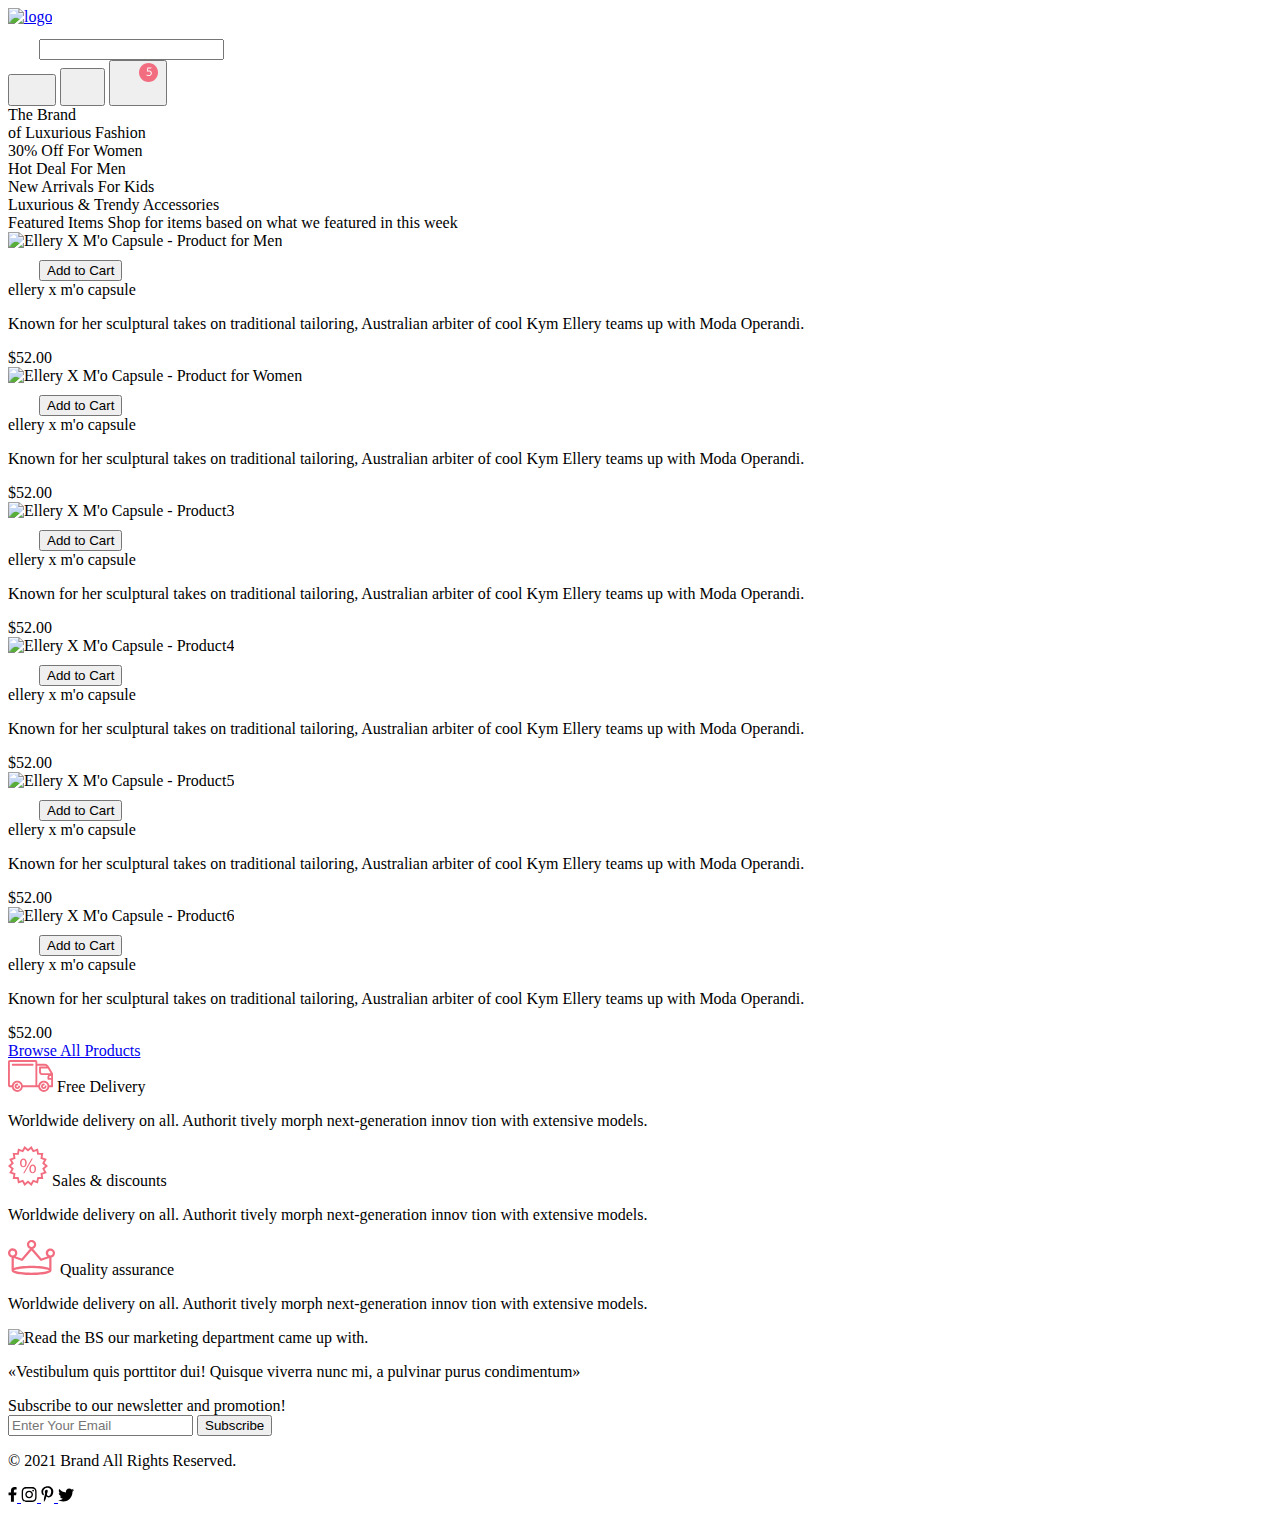
==== commit 127d2f8f: "Add files via upload" ====
--- a/2/index.html
+++ b/2/index.html
@@ -4,27 +4,11 @@
 <head>
     <meta charset="UTF-8">
     <meta name="viewport" content="width=device-width, initial-scale=1.0">
-    <link rel="stylesheet" href="./style/style.css">
-    <link rel="stylesheet" href="./fonts/stylesheet.css">
-
-    <!-- <link rel="preconnect" href="https://fonts.gstatic.com">
-    <link href="https://fonts.googleapis.com/css2?family=Lato:ital,wght@0,300;0,400;0,900;1,700&display=swap"
-        rel="stylesheet"> -->
-
-    <!-- Critical CSS -->
-    <style>
-        .wrapper {
-            font-family: 'Lato', Arial, Helvetica, sans-serif
-        }
-
-        .title-first-line {
-            font-weight: 900;
-            font-size: 48px;
-            line-height: 57.6px
-        }
-    </style>
-    <!-- /Critical CSS -->
-
+    <link rel="stylesheet" href="style/normalize.css">
+    <link rel="stylesheet" href="style/style.css">
+    <link rel="stylesheet" href="fonts/stylesheet.css">
+    <link rel="stylesheet" href="css/style.css">
+    <link rel="stylesheet" href="css/all.min.css">
     <title>Homework</title>
 </head>
 
@@ -34,8 +18,8 @@
             <div class="header">
                 <nav class="navigation-container">
                     <div class="menu-main">
-                        <a href="index.html" class="menu__logo"><img src="../2/img/header-logo.png" alt="logo"
-                                height="38" width="44"></a>
+                        <a href="index.html" class="menu__logo"><img src="img/header-logo.png" alt="logo" height="38"
+                                width="44"></a>
                         <form class="search-group" action="#">
                             <label for="search-input">
                                 <svg class="search-input-icon" width="27" height="28" viewBox="0 0 27 28" fill="none"
@@ -122,7 +106,7 @@
                 <div class="product-block">
                     <div class="product-container">
                         <div class="product-tile">
-                            <img class="product-image" src="../2/img/product-image1.png"
+                            <img class="product-image" src="img/product-image1.png"
                                 alt="Ellery X M'o Capsule - Product for Men" width="360" height="420">
                             <div class="product-image-overlay">
                                 <div class="add-to-cart-button">
@@ -143,7 +127,7 @@
                             <span class="product-price">$52.00</span>
                         </div>
                         <div class="product-tile">
-                            <img class="product-image" src="../2/img/product-image2.png"
+                            <img class="product-image" src="img/product-image2.png"
                                 alt="Ellery X M'o Capsule - Product for Women" width="360" height="420">
                             <div class="product-image-overlay">
                                 <div class="add-to-cart-button">
@@ -164,7 +148,7 @@
                             <span class="product-price">$52.00</span>
                         </div>
                         <div class="product-tile">
-                            <img class="product-image" src="../2/img/product-image3.png"
+                            <img class="product-image" src="img/product-image3.png"
                                 alt="Ellery X M'o Capsule - Product3" width="360" height="420">
                             <div class="product-image-overlay">
                                 <div class="add-to-cart-button">
@@ -185,7 +169,7 @@
                             <span class="product-price">$52.00</span>
                         </div>
                         <div class="product-tile">
-                            <img class="product-image" src="../2/img/product-image4.png"
+                            <img class="product-image" src="img/product-image4.png"
                                 alt="Ellery X M'o Capsule - Product4" width="360" height="420">
                             <div class="product-image-overlay">
                                 <div class="add-to-cart-button">
@@ -206,7 +190,7 @@
                             <span class="product-price">$52.00</span>
                         </div>
                         <div class="product-tile">
-                            <img class="product-image" src="../2/img/product-image5.png"
+                            <img class="product-image" src="img/product-image5.png"
                                 alt="Ellery X M'o Capsule - Product5" width="360" height="420">
                             <div class="product-image-overlay">
                                 <div class="add-to-cart-button">
@@ -228,7 +212,7 @@
                             <span class="product-price">$52.00</span>
                         </div>
                         <div class="product-tile">
-                            <img class="product-image" src="../2/img/product-image6.png"
+                            <img class="product-image" src="img/product-image6.png"
                                 alt="Ellery X M'o Capsule - Product6" width="360" height="420">
                             <div class="product-image-overlay">
                                 <div class="add-to-cart-button">
@@ -250,8 +234,8 @@
                             <span class="product-price">$52.00</span>
                         </div>
                     </div>
-                    <a href="./catalog.html" class="category-view-button"><span class="category-view-button-text">Browse
-                            All Products</span></a>
+                    <a href="./catalog.html" class="category-view-button">Browse
+                        All Products</a>
                 </div>
             </section>
             <section class="features">
@@ -300,7 +284,7 @@
         <footer>
             <section class="news-and-promo">
                 <div class="epigraph-block">
-                    <div class="epigraph-block-avatar"><img src="../2/img/our-glorious-leader.png"
+                    <div class="epigraph-block-avatar"><img src="img/our-glorious-leader.png"
                             alt="Read the BS our marketing department came up with." height="96" width="96">
                     </div>
                     <p class="epigraph-block-content">&laquo;Vestibulum quis porttitor dui! Quisque viverra
@@ -358,4 +342,22 @@
     </div>
 </body>
 
-</html>+</html>
+
+<!-- <link rel="preconnect" href="https://fonts.gstatic.com">
+    <link href="https://fonts.googleapis.com/css2?family=Lato:ital,wght@0,300;0,400;0,900;1,700&display=swap"
+        rel="stylesheet"> -->
+
+<!-- Critical CSS -->
+<!-- <style>
+        .wrapper {
+            font-family: 'Lato', Arial, Helvetica, sans-serif
+        }
+
+        .title-first-line {
+            font-weight: 900;
+            font-size: 48px;
+            line-height: 57.6px
+        }
+    </style> -->
+<!-- /Critical CSS -->--- a/2/fonts/stylesheet.css
+++ b/2/fonts/stylesheet.css
@@ -1,12 +1,9 @@
 @font-face {
     font-family: 'Lato';
-    src: url('lato-light.eot');
+    src: url('lato-light.woff2');
     src: local('lato-light'),
-        url('lato-light.eot?#iefix') format('embedded-opentype'),
         url('lato-light.woff2') format('woff2'),
-        url('lato-light.woff') format('woff'),
-        url('lato-light.ttf') format('truetype'),
-        url('lato-light.svg#lato-light') format('svg');
+        url('lato-light.woff') format('woff');
     font-weight: 300;
     font-style: normal;
     font-display: swap;
@@ -14,13 +11,10 @@
 
 @font-face {
     font-family: 'Lato';
-    src: url('lato-italic.eot');
+    src: url('lato-italic.woff2');
     src: local('Lato Italic'), local('lato-italic'),
-        url('lato-italic.eot?#iefix') format('embedded-opentype'),
         url('lato-italic.woff2') format('woff2'),
-        url('lato-italic.woff') format('woff'),
-        url('lato-italic.ttf') format('truetype'),
-        url('lato-italic.svg#lato-italic') format('svg');
+        url('lato-italic.woff') format('woff');
     font-weight: normal;
     font-style: italic;
     font-display: swap;
@@ -28,13 +22,10 @@
 
 @font-face {
     font-family: 'Lato';
-    src: url('..lato-black.eot');
+    src: url('..lato-black.woff2');
     src: local('Lato Black'), local('lato-black'),
-        url('lato-black.eot?#iefix') format('embedded-opentype'),
         url('lato-black.woff2') format('woff2'),
-        url('lato-black.woff') format('woff'),
-        url('lato-black.ttf') format('truetype'),
-        url('lato-black.svg#lato-black') format('svg');
+        url('lato-black.woff') format('woff');
     font-weight: 900;
     font-style: normal;
     font-display: swap;
@@ -42,13 +33,10 @@
 
 @font-face {
     font-family: 'Lato';
-    src: url('lato-bold.eot');
+    src: url('lato-bold.woff2');
     src: local('Lato Bold'), local('lato-bold'),
-        url('lato-bold.eot?#iefix') format('embedded-opentype'),
         url('lato-bold.woff2') format('woff2'),
-        url('lato-bold.woff') format('woff'),
-        url('lato-bold.ttf') format('truetype'),
-        url('lato-bold.svg#lato-bold') format('svg');
+        url('lato-bold.woff') format('woff');
     font-weight: bold;
     font-style: normal;
     font-display: swap;
@@ -56,13 +44,10 @@
 
 @font-face {
     font-family: 'Lato';
-    src: url('lato-regular.eot');
+    src: url('lato-regular.woff2');
     src: local('Lato Regular'), local('lato-regular'),
-        url('lato-regular.eot?#iefix') format('embedded-opentype'),
         url('lato-regular.woff2') format('woff2'),
-        url('lato-regular.woff') format('woff'),
-        url('lato-regular.ttf') format('truetype'),
-        url('lato-regular.svg#lato-regular') format('svg');
+        url('lato-regular.woff') format('woff');
     font-weight: normal;
     font-style: normal;
     font-display: swap;
--- a/2/css/all.min.css
+++ b/2/css/all.min.css
@@ -0,0 +1,5 @@
+/*!
+ * Font Awesome Free 5.15.2 by @fontawesome - https://fontawesome.com
+ * License - https://fontawesome.com/license/free (Icons: CC BY 4.0, Fonts: SIL OFL 1.1, Code: MIT License)
+ */
+.fa,.fab,.fad,.fal,.far,.fas{-moz-osx-font-smoothing:grayscale;-webkit-font-smoothing:antialiased;display:inline-block;font-style:normal;font-variant:normal;text-rendering:auto;line-height:1}.fa-lg{font-size:1.33333em;line-height:.75em;vertical-align:-.0667em}.fa-xs{font-size:.75em}.fa-sm{font-size:.875em}.fa-1x{font-size:1em}.fa-2x{font-size:2em}.fa-3x{font-size:3em}.fa-4x{font-size:4em}.fa-5x{font-size:5em}.fa-6x{font-size:6em}.fa-7x{font-size:7em}.fa-8x{font-size:8em}.fa-9x{font-size:9em}.fa-10x{font-size:10em}.fa-fw{text-align:center;width:1.25em}.fa-ul{list-style-type:none;margin-left:2.5em;padding-left:0}.fa-ul>li{position:relative}.fa-li{left:-2em;position:absolute;text-align:center;width:2em;line-height:inherit}.fa-border{border:.08em solid #eee;border-radius:.1em;padding:.2em .25em .15em}.fa-pull-left{float:left}.fa-pull-right{float:right}.fa.fa-pull-left,.fab.fa-pull-left,.fal.fa-pull-left,.far.fa-pull-left,.fas.fa-pull-left{margin-right:.3em}.fa.fa-pull-right,.fab.fa-pull-right,.fal.fa-pull-right,.far.fa-pull-right,.fas.fa-pull-right{margin-left:.3em}.fa-spin{-webkit-animation:fa-spin 2s linear infinite;animation:fa-spin 2s linear infinite}.fa-pulse{-webkit-animation:fa-spin 1s steps(8) infinite;animation:fa-spin 1s steps(8) infinite}@-webkit-keyframes fa-spin{0%{-webkit-transform:rotate(0deg);transform:rotate(0deg)}to{-webkit-transform:rotate(1turn);transform:rotate(1turn)}}@keyframes fa-spin{0%{-webkit-transform:rotate(0deg);transform:rotate(0deg)}to{-webkit-transform:rotate(1turn);transform:rotate(1turn)}}.fa-rotate-90{-ms-filter:"progid:DXImageTransform.Microsoft.BasicImage(rotation=1)";-webkit-transform:rotate(90deg);transform:rotate(90deg)}.fa-rotate-180{-ms-filter:"progid:DXImageTransform.Microsoft.BasicImage(rotation=2)";-webkit-transform:rotate(180deg);transform:rotate(180deg)}.fa-rotate-270{-ms-filter:"progid:DXImageTransform.Microsoft.BasicImage(rotation=3)";-webkit-transform:rotate(270deg);transform:rotate(270deg)}.fa-flip-horizontal{-ms-filter:"progid:DXImageTransform.Microsoft.BasicImage(rotation=0, mirror=1)";-webkit-transform:scaleX(-1);transform:scaleX(-1)}.fa-flip-vertical{-webkit-transform:scaleY(-1);transform:scaleY(-1)}.fa-flip-both,.fa-flip-horizontal.fa-flip-vertical,.fa-flip-vertical{-ms-filter:"progid:DXImageTransform.Microsoft.BasicImage(rotation=2, mirror=1)"}.fa-flip-both,.fa-flip-horizontal.fa-flip-vertical{-webkit-transform:scale(-1);transform:scale(-1)}:root .fa-flip-both,:root .fa-flip-horizontal,:root .fa-flip-vertical,:root .fa-rotate-90,:root .fa-rotate-180,:root .fa-rotate-270{-webkit-filter:none;filter:none}.fa-stack{display:inline-block;height:2em;line-height:2em;position:relative;vertical-align:middle;width:2.5em}.fa-stack-1x,.fa-stack-2x{left:0;position:absolute;text-align:center;width:100%}.fa-stack-1x{line-height:inherit}.fa-stack-2x{font-size:2em}.fa-inverse{color:#fff}.fa-500px:before{content:"\f26e"}.fa-accessible-icon:before{content:"\f368"}.fa-accusoft:before{content:"\f369"}.fa-acquisitions-incorporated:before{content:"\f6af"}.fa-ad:before{content:"\f641"}.fa-address-book:before{content:"\f2b9"}.fa-address-card:before{content:"\f2bb"}.fa-adjust:before{content:"\f042"}.fa-adn:before{content:"\f170"}.fa-adversal:before{content:"\f36a"}.fa-affiliatetheme:before{content:"\f36b"}.fa-air-freshener:before{content:"\f5d0"}.fa-airbnb:before{content:"\f834"}.fa-algolia:before{content:"\f36c"}.fa-align-center:before{content:"\f037"}.fa-align-justify:before{content:"\f039"}.fa-align-left:before{content:"\f036"}.fa-align-right:before{content:"\f038"}.fa-alipay:before{content:"\f642"}.fa-allergies:before{content:"\f461"}.fa-amazon:before{content:"\f270"}.fa-amazon-pay:before{content:"\f42c"}.fa-ambulance:before{content:"\f0f9"}.fa-american-sign-language-interpreting:before{content:"\f2a3"}.fa-amilia:before{content:"\f36d"}.fa-anchor:before{content:"\f13d"}.fa-android:before{content:"\f17b"}.fa-angellist:before{content:"\f209"}.fa-angle-double-down:before{content:"\f103"}.fa-angle-double-left:before{content:"\f100"}.fa-angle-double-right:before{content:"\f101"}.fa-angle-double-up:before{content:"\f102"}.fa-angle-down:before{content:"\f107"}.fa-angle-left:before{content:"\f104"}.fa-angle-right:before{content:"\f105"}.fa-angle-up:before{content:"\f106"}.fa-angry:before{content:"\f556"}.fa-angrycreative:before{content:"\f36e"}.fa-angular:before{content:"\f420"}.fa-ankh:before{content:"\f644"}.fa-app-store:before{content:"\f36f"}.fa-app-store-ios:before{content:"\f370"}.fa-apper:before{content:"\f371"}.fa-apple:before{content:"\f179"}.fa-apple-alt:before{content:"\f5d1"}.fa-apple-pay:before{content:"\f415"}.fa-archive:before{content:"\f187"}.fa-archway:before{content:"\f557"}.fa-arrow-alt-circle-down:before{content:"\f358"}.fa-arrow-alt-circle-left:before{content:"\f359"}.fa-arrow-alt-circle-right:before{content:"\f35a"}.fa-arrow-alt-circle-up:before{content:"\f35b"}.fa-arrow-circle-down:before{content:"\f0ab"}.fa-arrow-circle-left:before{content:"\f0a8"}.fa-arrow-circle-right:before{content:"\f0a9"}.fa-arrow-circle-up:before{content:"\f0aa"}.fa-arrow-down:before{content:"\f063"}.fa-arrow-left:before{content:"\f060"}.fa-arrow-right:before{content:"\f061"}.fa-arrow-up:before{content:"\f062"}.fa-arrows-alt:before{content:"\f0b2"}.fa-arrows-alt-h:before{content:"\f337"}.fa-arrows-alt-v:before{content:"\f338"}.fa-artstation:before{content:"\f77a"}.fa-assistive-listening-systems:before{content:"\f2a2"}.fa-asterisk:before{content:"\f069"}.fa-asymmetrik:before{content:"\f372"}.fa-at:before{content:"\f1fa"}.fa-atlas:before{content:"\f558"}.fa-atlassian:before{content:"\f77b"}.fa-atom:before{content:"\f5d2"}.fa-audible:before{content:"\f373"}.fa-audio-description:before{content:"\f29e"}.fa-autoprefixer:before{content:"\f41c"}.fa-avianex:before{content:"\f374"}.fa-aviato:before{content:"\f421"}.fa-award:before{content:"\f559"}.fa-aws:before{content:"\f375"}.fa-baby:before{content:"\f77c"}.fa-baby-carriage:before{content:"\f77d"}.fa-backspace:before{content:"\f55a"}.fa-backward:before{content:"\f04a"}.fa-bacon:before{content:"\f7e5"}.fa-bacteria:before{content:"\e059"}.fa-bacterium:before{content:"\e05a"}.fa-bahai:before{content:"\f666"}.fa-balance-scale:before{content:"\f24e"}.fa-balance-scale-left:before{content:"\f515"}.fa-balance-scale-right:before{content:"\f516"}.fa-ban:before{content:"\f05e"}.fa-band-aid:before{content:"\f462"}.fa-bandcamp:before{content:"\f2d5"}.fa-barcode:before{content:"\f02a"}.fa-bars:before{content:"\f0c9"}.fa-baseball-ball:before{content:"\f433"}.fa-basketball-ball:before{content:"\f434"}.fa-bath:before{content:"\f2cd"}.fa-battery-empty:before{content:"\f244"}.fa-battery-full:before{content:"\f240"}.fa-battery-half:before{content:"\f242"}.fa-battery-quarter:before{content:"\f243"}.fa-battery-three-quarters:before{content:"\f241"}.fa-battle-net:before{content:"\f835"}.fa-bed:before{content:"\f236"}.fa-beer:before{content:"\f0fc"}.fa-behance:before{content:"\f1b4"}.fa-behance-square:before{content:"\f1b5"}.fa-bell:before{content:"\f0f3"}.fa-bell-slash:before{content:"\f1f6"}.fa-bezier-curve:before{content:"\f55b"}.fa-bible:before{content:"\f647"}.fa-bicycle:before{content:"\f206"}.fa-biking:before{content:"\f84a"}.fa-bimobject:before{content:"\f378"}.fa-binoculars:before{content:"\f1e5"}.fa-biohazard:before{content:"\f780"}.fa-birthday-cake:before{content:"\f1fd"}.fa-bitbucket:before{content:"\f171"}.fa-bitcoin:before{content:"\f379"}.fa-bity:before{content:"\f37a"}.fa-black-tie:before{content:"\f27e"}.fa-blackberry:before{content:"\f37b"}.fa-blender:before{content:"\f517"}.fa-blender-phone:before{content:"\f6b6"}.fa-blind:before{content:"\f29d"}.fa-blog:before{content:"\f781"}.fa-blogger:before{content:"\f37c"}.fa-blogger-b:before{content:"\f37d"}.fa-bluetooth:before{content:"\f293"}.fa-bluetooth-b:before{content:"\f294"}.fa-bold:before{content:"\f032"}.fa-bolt:before{content:"\f0e7"}.fa-bomb:before{content:"\f1e2"}.fa-bone:before{content:"\f5d7"}.fa-bong:before{content:"\f55c"}.fa-book:before{content:"\f02d"}.fa-book-dead:before{content:"\f6b7"}.fa-book-medical:before{content:"\f7e6"}.fa-book-open:before{content:"\f518"}.fa-book-reader:before{content:"\f5da"}.fa-bookmark:before{content:"\f02e"}.fa-bootstrap:before{content:"\f836"}.fa-border-all:before{content:"\f84c"}.fa-border-none:before{content:"\f850"}.fa-border-style:before{content:"\f853"}.fa-bowling-ball:before{content:"\f436"}.fa-box:before{content:"\f466"}.fa-box-open:before{content:"\f49e"}.fa-box-tissue:before{content:"\e05b"}.fa-boxes:before{content:"\f468"}.fa-braille:before{content:"\f2a1"}.fa-brain:before{content:"\f5dc"}.fa-bread-slice:before{content:"\f7ec"}.fa-briefcase:before{content:"\f0b1"}.fa-briefcase-medical:before{content:"\f469"}.fa-broadcast-tower:before{content:"\f519"}.fa-broom:before{content:"\f51a"}.fa-brush:before{content:"\f55d"}.fa-btc:before{content:"\f15a"}.fa-buffer:before{content:"\f837"}.fa-bug:before{content:"\f188"}.fa-building:before{content:"\f1ad"}.fa-bullhorn:before{content:"\f0a1"}.fa-bullseye:before{content:"\f140"}.fa-burn:before{content:"\f46a"}.fa-buromobelexperte:before{content:"\f37f"}.fa-bus:before{content:"\f207"}.fa-bus-alt:before{content:"\f55e"}.fa-business-time:before{content:"\f64a"}.fa-buy-n-large:before{content:"\f8a6"}.fa-buysellads:before{content:"\f20d"}.fa-calculator:before{content:"\f1ec"}.fa-calendar:before{content:"\f133"}.fa-calendar-alt:before{content:"\f073"}.fa-calendar-check:before{content:"\f274"}.fa-calendar-day:before{content:"\f783"}.fa-calendar-minus:before{content:"\f272"}.fa-calendar-plus:before{content:"\f271"}.fa-calendar-times:before{content:"\f273"}.fa-calendar-week:before{content:"\f784"}.fa-camera:before{content:"\f030"}.fa-camera-retro:before{content:"\f083"}.fa-campground:before{content:"\f6bb"}.fa-canadian-maple-leaf:before{content:"\f785"}.fa-candy-cane:before{content:"\f786"}.fa-cannabis:before{content:"\f55f"}.fa-capsules:before{content:"\f46b"}.fa-car:before{content:"\f1b9"}.fa-car-alt:before{content:"\f5de"}.fa-car-battery:before{content:"\f5df"}.fa-car-crash:before{content:"\f5e1"}.fa-car-side:before{content:"\f5e4"}.fa-caravan:before{content:"\f8ff"}.fa-caret-down:before{content:"\f0d7"}.fa-caret-left:before{content:"\f0d9"}.fa-caret-right:before{content:"\f0da"}.fa-caret-square-down:before{content:"\f150"}.fa-caret-square-left:before{content:"\f191"}.fa-caret-square-right:before{content:"\f152"}.fa-caret-square-up:before{content:"\f151"}.fa-caret-up:before{content:"\f0d8"}.fa-carrot:before{content:"\f787"}.fa-cart-arrow-down:before{content:"\f218"}.fa-cart-plus:before{content:"\f217"}.fa-cash-register:before{content:"\f788"}.fa-cat:before{content:"\f6be"}.fa-cc-amazon-pay:before{content:"\f42d"}.fa-cc-amex:before{content:"\f1f3"}.fa-cc-apple-pay:before{content:"\f416"}.fa-cc-diners-club:before{content:"\f24c"}.fa-cc-discover:before{content:"\f1f2"}.fa-cc-jcb:before{content:"\f24b"}.fa-cc-mastercard:before{content:"\f1f1"}.fa-cc-paypal:before{content:"\f1f4"}.fa-cc-stripe:before{content:"\f1f5"}.fa-cc-visa:before{content:"\f1f0"}.fa-centercode:before{content:"\f380"}.fa-centos:before{content:"\f789"}.fa-certificate:before{content:"\f0a3"}.fa-chair:before{content:"\f6c0"}.fa-chalkboard:before{content:"\f51b"}.fa-chalkboard-teacher:before{content:"\f51c"}.fa-charging-station:before{content:"\f5e7"}.fa-chart-area:before{content:"\f1fe"}.fa-chart-bar:before{content:"\f080"}.fa-chart-line:before{content:"\f201"}.fa-chart-pie:before{content:"\f200"}.fa-check:before{content:"\f00c"}.fa-check-circle:before{content:"\f058"}.fa-check-double:before{content:"\f560"}.fa-check-square:before{content:"\f14a"}.fa-cheese:before{content:"\f7ef"}.fa-chess:before{content:"\f439"}.fa-chess-bishop:before{content:"\f43a"}.fa-chess-board:before{content:"\f43c"}.fa-chess-king:before{content:"\f43f"}.fa-chess-knight:before{content:"\f441"}.fa-chess-pawn:before{content:"\f443"}.fa-chess-queen:before{content:"\f445"}.fa-chess-rook:before{content:"\f447"}.fa-chevron-circle-down:before{content:"\f13a"}.fa-chevron-circle-left:before{content:"\f137"}.fa-chevron-circle-right:before{content:"\f138"}.fa-chevron-circle-up:before{content:"\f139"}.fa-chevron-down:before{content:"\f078"}.fa-chevron-left:before{content:"\f053"}.fa-chevron-right:before{content:"\f054"}.fa-chevron-up:before{content:"\f077"}.fa-child:before{content:"\f1ae"}.fa-chrome:before{content:"\f268"}.fa-chromecast:before{content:"\f838"}.fa-church:before{content:"\f51d"}.fa-circle:before{content:"\f111"}.fa-circle-notch:before{content:"\f1ce"}.fa-city:before{content:"\f64f"}.fa-clinic-medical:before{content:"\f7f2"}.fa-clipboard:before{content:"\f328"}.fa-clipboard-check:before{content:"\f46c"}.fa-clipboard-list:before{content:"\f46d"}.fa-clock:before{content:"\f017"}.fa-clone:before{content:"\f24d"}.fa-closed-captioning:before{content:"\f20a"}.fa-cloud:before{content:"\f0c2"}.fa-cloud-download-alt:before{content:"\f381"}.fa-cloud-meatball:before{content:"\f73b"}.fa-cloud-moon:before{content:"\f6c3"}.fa-cloud-moon-rain:before{content:"\f73c"}.fa-cloud-rain:before{content:"\f73d"}.fa-cloud-showers-heavy:before{content:"\f740"}.fa-cloud-sun:before{content:"\f6c4"}.fa-cloud-sun-rain:before{content:"\f743"}.fa-cloud-upload-alt:before{content:"\f382"}.fa-cloudflare:before{content:"\e07d"}.fa-cloudscale:before{content:"\f383"}.fa-cloudsmith:before{content:"\f384"}.fa-cloudversify:before{content:"\f385"}.fa-cocktail:before{content:"\f561"}.fa-code:before{content:"\f121"}.fa-code-branch:before{content:"\f126"}.fa-codepen:before{content:"\f1cb"}.fa-codiepie:before{content:"\f284"}.fa-coffee:before{content:"\f0f4"}.fa-cog:before{content:"\f013"}.fa-cogs:before{content:"\f085"}.fa-coins:before{content:"\f51e"}.fa-columns:before{content:"\f0db"}.fa-comment:before{content:"\f075"}.fa-comment-alt:before{content:"\f27a"}.fa-comment-dollar:before{content:"\f651"}.fa-comment-dots:before{content:"\f4ad"}.fa-comment-medical:before{content:"\f7f5"}.fa-comment-slash:before{content:"\f4b3"}.fa-comments:before{content:"\f086"}.fa-comments-dollar:before{content:"\f653"}.fa-compact-disc:before{content:"\f51f"}.fa-compass:before{content:"\f14e"}.fa-compress:before{content:"\f066"}.fa-compress-alt:before{content:"\f422"}.fa-compress-arrows-alt:before{content:"\f78c"}.fa-concierge-bell:before{content:"\f562"}.fa-confluence:before{content:"\f78d"}.fa-connectdevelop:before{content:"\f20e"}.fa-contao:before{content:"\f26d"}.fa-cookie:before{content:"\f563"}.fa-cookie-bite:before{content:"\f564"}.fa-copy:before{content:"\f0c5"}.fa-copyright:before{content:"\f1f9"}.fa-cotton-bureau:before{content:"\f89e"}.fa-couch:before{content:"\f4b8"}.fa-cpanel:before{content:"\f388"}.fa-creative-commons:before{content:"\f25e"}.fa-creative-commons-by:before{content:"\f4e7"}.fa-creative-commons-nc:before{content:"\f4e8"}.fa-creative-commons-nc-eu:before{content:"\f4e9"}.fa-creative-commons-nc-jp:before{content:"\f4ea"}.fa-creative-commons-nd:before{content:"\f4eb"}.fa-creative-commons-pd:before{content:"\f4ec"}.fa-creative-commons-pd-alt:before{content:"\f4ed"}.fa-creative-commons-remix:before{content:"\f4ee"}.fa-creative-commons-sa:before{content:"\f4ef"}.fa-creative-commons-sampling:before{content:"\f4f0"}.fa-creative-commons-sampling-plus:before{content:"\f4f1"}.fa-creative-commons-share:before{content:"\f4f2"}.fa-creative-commons-zero:before{content:"\f4f3"}.fa-credit-card:before{content:"\f09d"}.fa-critical-role:before{content:"\f6c9"}.fa-crop:before{content:"\f125"}.fa-crop-alt:before{content:"\f565"}.fa-cross:before{content:"\f654"}.fa-crosshairs:before{content:"\f05b"}.fa-crow:before{content:"\f520"}.fa-crown:before{content:"\f521"}.fa-crutch:before{content:"\f7f7"}.fa-css3:before{content:"\f13c"}.fa-css3-alt:before{content:"\f38b"}.fa-cube:before{content:"\f1b2"}.fa-cubes:before{content:"\f1b3"}.fa-cut:before{content:"\f0c4"}.fa-cuttlefish:before{content:"\f38c"}.fa-d-and-d:before{content:"\f38d"}.fa-d-and-d-beyond:before{content:"\f6ca"}.fa-dailymotion:before{content:"\e052"}.fa-dashcube:before{content:"\f210"}.fa-database:before{content:"\f1c0"}.fa-deaf:before{content:"\f2a4"}.fa-deezer:before{content:"\e077"}.fa-delicious:before{content:"\f1a5"}.fa-democrat:before{content:"\f747"}.fa-deploydog:before{content:"\f38e"}.fa-deskpro:before{content:"\f38f"}.fa-desktop:before{content:"\f108"}.fa-dev:before{content:"\f6cc"}.fa-deviantart:before{content:"\f1bd"}.fa-dharmachakra:before{content:"\f655"}.fa-dhl:before{content:"\f790"}.fa-diagnoses:before{content:"\f470"}.fa-diaspora:before{content:"\f791"}.fa-dice:before{content:"\f522"}.fa-dice-d20:before{content:"\f6cf"}.fa-dice-d6:before{content:"\f6d1"}.fa-dice-five:before{content:"\f523"}.fa-dice-four:before{content:"\f524"}.fa-dice-one:before{content:"\f525"}.fa-dice-six:before{content:"\f526"}.fa-dice-three:before{content:"\f527"}.fa-dice-two:before{content:"\f528"}.fa-digg:before{content:"\f1a6"}.fa-digital-ocean:before{content:"\f391"}.fa-digital-tachograph:before{content:"\f566"}.fa-directions:before{content:"\f5eb"}.fa-discord:before{content:"\f392"}.fa-discourse:before{content:"\f393"}.fa-disease:before{content:"\f7fa"}.fa-divide:before{content:"\f529"}.fa-dizzy:before{content:"\f567"}.fa-dna:before{content:"\f471"}.fa-dochub:before{content:"\f394"}.fa-docker:before{content:"\f395"}.fa-dog:before{content:"\f6d3"}.fa-dollar-sign:before{content:"\f155"}.fa-dolly:before{content:"\f472"}.fa-dolly-flatbed:before{content:"\f474"}.fa-donate:before{content:"\f4b9"}.fa-door-closed:before{content:"\f52a"}.fa-door-open:before{content:"\f52b"}.fa-dot-circle:before{content:"\f192"}.fa-dove:before{content:"\f4ba"}.fa-download:before{content:"\f019"}.fa-draft2digital:before{content:"\f396"}.fa-drafting-compass:before{content:"\f568"}.fa-dragon:before{content:"\f6d5"}.fa-draw-polygon:before{content:"\f5ee"}.fa-dribbble:before{content:"\f17d"}.fa-dribbble-square:before{content:"\f397"}.fa-dropbox:before{content:"\f16b"}.fa-drum:before{content:"\f569"}.fa-drum-steelpan:before{content:"\f56a"}.fa-drumstick-bite:before{content:"\f6d7"}.fa-drupal:before{content:"\f1a9"}.fa-dumbbell:before{content:"\f44b"}.fa-dumpster:before{content:"\f793"}.fa-dumpster-fire:before{content:"\f794"}.fa-dungeon:before{content:"\f6d9"}.fa-dyalog:before{content:"\f399"}.fa-earlybirds:before{content:"\f39a"}.fa-ebay:before{content:"\f4f4"}.fa-edge:before{content:"\f282"}.fa-edge-legacy:before{content:"\e078"}.fa-edit:before{content:"\f044"}.fa-egg:before{content:"\f7fb"}.fa-eject:before{content:"\f052"}.fa-elementor:before{content:"\f430"}.fa-ellipsis-h:before{content:"\f141"}.fa-ellipsis-v:before{content:"\f142"}.fa-ello:before{content:"\f5f1"}.fa-ember:before{content:"\f423"}.fa-empire:before{content:"\f1d1"}.fa-envelope:before{content:"\f0e0"}.fa-envelope-open:before{content:"\f2b6"}.fa-envelope-open-text:before{content:"\f658"}.fa-envelope-square:before{content:"\f199"}.fa-envira:before{content:"\f299"}.fa-equals:before{content:"\f52c"}.fa-eraser:before{content:"\f12d"}.fa-erlang:before{content:"\f39d"}.fa-ethereum:before{content:"\f42e"}.fa-ethernet:before{content:"\f796"}.fa-etsy:before{content:"\f2d7"}.fa-euro-sign:before{content:"\f153"}.fa-evernote:before{content:"\f839"}.fa-exchange-alt:before{content:"\f362"}.fa-exclamation:before{content:"\f12a"}.fa-exclamation-circle:before{content:"\f06a"}.fa-exclamation-triangle:before{content:"\f071"}.fa-expand:before{content:"\f065"}.fa-expand-alt:before{content:"\f424"}.fa-expand-arrows-alt:before{content:"\f31e"}.fa-expeditedssl:before{content:"\f23e"}.fa-external-link-alt:before{content:"\f35d"}.fa-external-link-square-alt:before{content:"\f360"}.fa-eye:before{content:"\f06e"}.fa-eye-dropper:before{content:"\f1fb"}.fa-eye-slash:before{content:"\f070"}.fa-facebook:before{content:"\f09a"}.fa-facebook-f:before{content:"\f39e"}.fa-facebook-messenger:before{content:"\f39f"}.fa-facebook-square:before{content:"\f082"}.fa-fan:before{content:"\f863"}.fa-fantasy-flight-games:before{content:"\f6dc"}.fa-fast-backward:before{content:"\f049"}.fa-fast-forward:before{content:"\f050"}.fa-faucet:before{content:"\e005"}.fa-fax:before{content:"\f1ac"}.fa-feather:before{content:"\f52d"}.fa-feather-alt:before{content:"\f56b"}.fa-fedex:before{content:"\f797"}.fa-fedora:before{content:"\f798"}.fa-female:before{content:"\f182"}.fa-fighter-jet:before{content:"\f0fb"}.fa-figma:before{content:"\f799"}.fa-file:before{content:"\f15b"}.fa-file-alt:before{content:"\f15c"}.fa-file-archive:before{content:"\f1c6"}.fa-file-audio:before{content:"\f1c7"}.fa-file-code:before{content:"\f1c9"}.fa-file-contract:before{content:"\f56c"}.fa-file-csv:before{content:"\f6dd"}.fa-file-download:before{content:"\f56d"}.fa-file-excel:before{content:"\f1c3"}.fa-file-export:before{content:"\f56e"}.fa-file-image:before{content:"\f1c5"}.fa-file-import:before{content:"\f56f"}.fa-file-invoice:before{content:"\f570"}.fa-file-invoice-dollar:before{content:"\f571"}.fa-file-medical:before{content:"\f477"}.fa-file-medical-alt:before{content:"\f478"}.fa-file-pdf:before{content:"\f1c1"}.fa-file-powerpoint:before{content:"\f1c4"}.fa-file-prescription:before{content:"\f572"}.fa-file-signature:before{content:"\f573"}.fa-file-upload:before{content:"\f574"}.fa-file-video:before{content:"\f1c8"}.fa-file-word:before{content:"\f1c2"}.fa-fill:before{content:"\f575"}.fa-fill-drip:before{content:"\f576"}.fa-film:before{content:"\f008"}.fa-filter:before{content:"\f0b0"}.fa-fingerprint:before{content:"\f577"}.fa-fire:before{content:"\f06d"}.fa-fire-alt:before{content:"\f7e4"}.fa-fire-extinguisher:before{content:"\f134"}.fa-firefox:before{content:"\f269"}.fa-firefox-browser:before{content:"\e007"}.fa-first-aid:before{content:"\f479"}.fa-first-order:before{content:"\f2b0"}.fa-first-order-alt:before{content:"\f50a"}.fa-firstdraft:before{content:"\f3a1"}.fa-fish:before{content:"\f578"}.fa-fist-raised:before{content:"\f6de"}.fa-flag:before{content:"\f024"}.fa-flag-checkered:before{content:"\f11e"}.fa-flag-usa:before{content:"\f74d"}.fa-flask:before{content:"\f0c3"}.fa-flickr:before{content:"\f16e"}.fa-flipboard:before{content:"\f44d"}.fa-flushed:before{content:"\f579"}.fa-fly:before{content:"\f417"}.fa-folder:before{content:"\f07b"}.fa-folder-minus:before{content:"\f65d"}.fa-folder-open:before{content:"\f07c"}.fa-folder-plus:before{content:"\f65e"}.fa-font:before{content:"\f031"}.fa-font-awesome:before{content:"\f2b4"}.fa-font-awesome-alt:before{content:"\f35c"}.fa-font-awesome-flag:before{content:"\f425"}.fa-font-awesome-logo-full:before{content:"\f4e6"}.fa-fonticons:before{content:"\f280"}.fa-fonticons-fi:before{content:"\f3a2"}.fa-football-ball:before{content:"\f44e"}.fa-fort-awesome:before{content:"\f286"}.fa-fort-awesome-alt:before{content:"\f3a3"}.fa-forumbee:before{content:"\f211"}.fa-forward:before{content:"\f04e"}.fa-foursquare:before{content:"\f180"}.fa-free-code-camp:before{content:"\f2c5"}.fa-freebsd:before{content:"\f3a4"}.fa-frog:before{content:"\f52e"}.fa-frown:before{content:"\f119"}.fa-frown-open:before{content:"\f57a"}.fa-fulcrum:before{content:"\f50b"}.fa-funnel-dollar:before{content:"\f662"}.fa-futbol:before{content:"\f1e3"}.fa-galactic-republic:before{content:"\f50c"}.fa-galactic-senate:before{content:"\f50d"}.fa-gamepad:before{content:"\f11b"}.fa-gas-pump:before{content:"\f52f"}.fa-gavel:before{content:"\f0e3"}.fa-gem:before{content:"\f3a5"}.fa-genderless:before{content:"\f22d"}.fa-get-pocket:before{content:"\f265"}.fa-gg:before{content:"\f260"}.fa-gg-circle:before{content:"\f261"}.fa-ghost:before{content:"\f6e2"}.fa-gift:before{content:"\f06b"}.fa-gifts:before{content:"\f79c"}.fa-git:before{content:"\f1d3"}.fa-git-alt:before{content:"\f841"}.fa-git-square:before{content:"\f1d2"}.fa-github:before{content:"\f09b"}.fa-github-alt:before{content:"\f113"}.fa-github-square:before{content:"\f092"}.fa-gitkraken:before{content:"\f3a6"}.fa-gitlab:before{content:"\f296"}.fa-gitter:before{content:"\f426"}.fa-glass-cheers:before{content:"\f79f"}.fa-glass-martini:before{content:"\f000"}.fa-glass-martini-alt:before{content:"\f57b"}.fa-glass-whiskey:before{content:"\f7a0"}.fa-glasses:before{content:"\f530"}.fa-glide:before{content:"\f2a5"}.fa-glide-g:before{content:"\f2a6"}.fa-globe:before{content:"\f0ac"}.fa-globe-africa:before{content:"\f57c"}.fa-globe-americas:before{content:"\f57d"}.fa-globe-asia:before{content:"\f57e"}.fa-globe-europe:before{content:"\f7a2"}.fa-gofore:before{content:"\f3a7"}.fa-golf-ball:before{content:"\f450"}.fa-goodreads:before{content:"\f3a8"}.fa-goodreads-g:before{content:"\f3a9"}.fa-google:before{content:"\f1a0"}.fa-google-drive:before{content:"\f3aa"}.fa-google-pay:before{content:"\e079"}.fa-google-play:before{content:"\f3ab"}.fa-google-plus:before{content:"\f2b3"}.fa-google-plus-g:before{content:"\f0d5"}.fa-google-plus-square:before{content:"\f0d4"}.fa-google-wallet:before{content:"\f1ee"}.fa-gopuram:before{content:"\f664"}.fa-graduation-cap:before{content:"\f19d"}.fa-gratipay:before{content:"\f184"}.fa-grav:before{content:"\f2d6"}.fa-greater-than:before{content:"\f531"}.fa-greater-than-equal:before{content:"\f532"}.fa-grimace:before{content:"\f57f"}.fa-grin:before{content:"\f580"}.fa-grin-alt:before{content:"\f581"}.fa-grin-beam:before{content:"\f582"}.fa-grin-beam-sweat:before{content:"\f583"}.fa-grin-hearts:before{content:"\f584"}.fa-grin-squint:before{content:"\f585"}.fa-grin-squint-tears:before{content:"\f586"}.fa-grin-stars:before{content:"\f587"}.fa-grin-tears:before{content:"\f588"}.fa-grin-tongue:before{content:"\f589"}.fa-grin-tongue-squint:before{content:"\f58a"}.fa-grin-tongue-wink:before{content:"\f58b"}.fa-grin-wink:before{content:"\f58c"}.fa-grip-horizontal:before{content:"\f58d"}.fa-grip-lines:before{content:"\f7a4"}.fa-grip-lines-vertical:before{content:"\f7a5"}.fa-grip-vertical:before{content:"\f58e"}.fa-gripfire:before{content:"\f3ac"}.fa-grunt:before{content:"\f3ad"}.fa-guilded:before{content:"\e07e"}.fa-guitar:before{content:"\f7a6"}.fa-gulp:before{content:"\f3ae"}.fa-h-square:before{content:"\f0fd"}.fa-hacker-news:before{content:"\f1d4"}.fa-hacker-news-square:before{content:"\f3af"}.fa-hackerrank:before{content:"\f5f7"}.fa-hamburger:before{content:"\f805"}.fa-hammer:before{content:"\f6e3"}.fa-hamsa:before{content:"\f665"}.fa-hand-holding:before{content:"\f4bd"}.fa-hand-holding-heart:before{content:"\f4be"}.fa-hand-holding-medical:before{content:"\e05c"}.fa-hand-holding-usd:before{content:"\f4c0"}.fa-hand-holding-water:before{content:"\f4c1"}.fa-hand-lizard:before{content:"\f258"}.fa-hand-middle-finger:before{content:"\f806"}.fa-hand-paper:before{content:"\f256"}.fa-hand-peace:before{content:"\f25b"}.fa-hand-point-down:before{content:"\f0a7"}.fa-hand-point-left:before{content:"\f0a5"}.fa-hand-point-right:before{content:"\f0a4"}.fa-hand-point-up:before{content:"\f0a6"}.fa-hand-pointer:before{content:"\f25a"}.fa-hand-rock:before{content:"\f255"}.fa-hand-scissors:before{content:"\f257"}.fa-hand-sparkles:before{content:"\e05d"}.fa-hand-spock:before{content:"\f259"}.fa-hands:before{content:"\f4c2"}.fa-hands-helping:before{content:"\f4c4"}.fa-hands-wash:before{content:"\e05e"}.fa-handshake:before{content:"\f2b5"}.fa-handshake-alt-slash:before{content:"\e05f"}.fa-handshake-slash:before{content:"\e060"}.fa-hanukiah:before{content:"\f6e6"}.fa-hard-hat:before{content:"\f807"}.fa-hashtag:before{content:"\f292"}.fa-hat-cowboy:before{content:"\f8c0"}.fa-hat-cowboy-side:before{content:"\f8c1"}.fa-hat-wizard:before{content:"\f6e8"}.fa-hdd:before{content:"\f0a0"}.fa-head-side-cough:before{content:"\e061"}.fa-head-side-cough-slash:before{content:"\e062"}.fa-head-side-mask:before{content:"\e063"}.fa-head-side-virus:before{content:"\e064"}.fa-heading:before{content:"\f1dc"}.fa-headphones:before{content:"\f025"}.fa-headphones-alt:before{content:"\f58f"}.fa-headset:before{content:"\f590"}.fa-heart:before{content:"\f004"}.fa-heart-broken:before{content:"\f7a9"}.fa-heartbeat:before{content:"\f21e"}.fa-helicopter:before{content:"\f533"}.fa-highlighter:before{content:"\f591"}.fa-hiking:before{content:"\f6ec"}.fa-hippo:before{content:"\f6ed"}.fa-hips:before{content:"\f452"}.fa-hire-a-helper:before{content:"\f3b0"}.fa-history:before{content:"\f1da"}.fa-hive:before{content:"\e07f"}.fa-hockey-puck:before{content:"\f453"}.fa-holly-berry:before{content:"\f7aa"}.fa-home:before{content:"\f015"}.fa-hooli:before{content:"\f427"}.fa-hornbill:before{content:"\f592"}.fa-horse:before{content:"\f6f0"}.fa-horse-head:before{content:"\f7ab"}.fa-hospital:before{content:"\f0f8"}.fa-hospital-alt:before{content:"\f47d"}.fa-hospital-symbol:before{content:"\f47e"}.fa-hospital-user:before{content:"\f80d"}.fa-hot-tub:before{content:"\f593"}.fa-hotdog:before{content:"\f80f"}.fa-hotel:before{content:"\f594"}.fa-hotjar:before{content:"\f3b1"}.fa-hourglass:before{content:"\f254"}.fa-hourglass-end:before{content:"\f253"}.fa-hourglass-half:before{content:"\f252"}.fa-hourglass-start:before{content:"\f251"}.fa-house-damage:before{content:"\f6f1"}.fa-house-user:before{content:"\e065"}.fa-houzz:before{content:"\f27c"}.fa-hryvnia:before{content:"\f6f2"}.fa-html5:before{content:"\f13b"}.fa-hubspot:before{content:"\f3b2"}.fa-i-cursor:before{content:"\f246"}.fa-ice-cream:before{content:"\f810"}.fa-icicles:before{content:"\f7ad"}.fa-icons:before{content:"\f86d"}.fa-id-badge:before{content:"\f2c1"}.fa-id-card:before{content:"\f2c2"}.fa-id-card-alt:before{content:"\f47f"}.fa-ideal:before{content:"\e013"}.fa-igloo:before{content:"\f7ae"}.fa-image:before{content:"\f03e"}.fa-images:before{content:"\f302"}.fa-imdb:before{content:"\f2d8"}.fa-inbox:before{content:"\f01c"}.fa-indent:before{content:"\f03c"}.fa-industry:before{content:"\f275"}.fa-infinity:before{content:"\f534"}.fa-info:before{content:"\f129"}.fa-info-circle:before{content:"\f05a"}.fa-innosoft:before{content:"\e080"}.fa-instagram:before{content:"\f16d"}.fa-instagram-square:before{content:"\e055"}.fa-instalod:before{content:"\e081"}.fa-intercom:before{content:"\f7af"}.fa-internet-explorer:before{content:"\f26b"}.fa-invision:before{content:"\f7b0"}.fa-ioxhost:before{content:"\f208"}.fa-italic:before{content:"\f033"}.fa-itch-io:before{content:"\f83a"}.fa-itunes:before{content:"\f3b4"}.fa-itunes-note:before{content:"\f3b5"}.fa-java:before{content:"\f4e4"}.fa-jedi:before{content:"\f669"}.fa-jedi-order:before{content:"\f50e"}.fa-jenkins:before{content:"\f3b6"}.fa-jira:before{content:"\f7b1"}.fa-joget:before{content:"\f3b7"}.fa-joint:before{content:"\f595"}.fa-joomla:before{content:"\f1aa"}.fa-journal-whills:before{content:"\f66a"}.fa-js:before{content:"\f3b8"}.fa-js-square:before{content:"\f3b9"}.fa-jsfiddle:before{content:"\f1cc"}.fa-kaaba:before{content:"\f66b"}.fa-kaggle:before{content:"\f5fa"}.fa-key:before{content:"\f084"}.fa-keybase:before{content:"\f4f5"}.fa-keyboard:before{content:"\f11c"}.fa-keycdn:before{content:"\f3ba"}.fa-khanda:before{content:"\f66d"}.fa-kickstarter:before{content:"\f3bb"}.fa-kickstarter-k:before{content:"\f3bc"}.fa-kiss:before{content:"\f596"}.fa-kiss-beam:before{content:"\f597"}.fa-kiss-wink-heart:before{content:"\f598"}.fa-kiwi-bird:before{content:"\f535"}.fa-korvue:before{content:"\f42f"}.fa-landmark:before{content:"\f66f"}.fa-language:before{content:"\f1ab"}.fa-laptop:before{content:"\f109"}.fa-laptop-code:before{content:"\f5fc"}.fa-laptop-house:before{content:"\e066"}.fa-laptop-medical:before{content:"\f812"}.fa-laravel:before{content:"\f3bd"}.fa-lastfm:before{content:"\f202"}.fa-lastfm-square:before{content:"\f203"}.fa-laugh:before{content:"\f599"}.fa-laugh-beam:before{content:"\f59a"}.fa-laugh-squint:before{content:"\f59b"}.fa-laugh-wink:before{content:"\f59c"}.fa-layer-group:before{content:"\f5fd"}.fa-leaf:before{content:"\f06c"}.fa-leanpub:before{content:"\f212"}.fa-lemon:before{content:"\f094"}.fa-less:before{content:"\f41d"}.fa-less-than:before{content:"\f536"}.fa-less-than-equal:before{content:"\f537"}.fa-level-down-alt:before{content:"\f3be"}.fa-level-up-alt:before{content:"\f3bf"}.fa-life-ring:before{content:"\f1cd"}.fa-lightbulb:before{content:"\f0eb"}.fa-line:before{content:"\f3c0"}.fa-link:before{content:"\f0c1"}.fa-linkedin:before{content:"\f08c"}.fa-linkedin-in:before{content:"\f0e1"}.fa-linode:before{content:"\f2b8"}.fa-linux:before{content:"\f17c"}.fa-lira-sign:before{content:"\f195"}.fa-list:before{content:"\f03a"}.fa-list-alt:before{content:"\f022"}.fa-list-ol:before{content:"\f0cb"}.fa-list-ul:before{content:"\f0ca"}.fa-location-arrow:before{content:"\f124"}.fa-lock:before{content:"\f023"}.fa-lock-open:before{content:"\f3c1"}.fa-long-arrow-alt-down:before{content:"\f309"}.fa-long-arrow-alt-left:before{content:"\f30a"}.fa-long-arrow-alt-right:before{content:"\f30b"}.fa-long-arrow-alt-up:before{content:"\f30c"}.fa-low-vision:before{content:"\f2a8"}.fa-luggage-cart:before{content:"\f59d"}.fa-lungs:before{content:"\f604"}.fa-lungs-virus:before{content:"\e067"}.fa-lyft:before{content:"\f3c3"}.fa-magento:before{content:"\f3c4"}.fa-magic:before{content:"\f0d0"}.fa-magnet:before{content:"\f076"}.fa-mail-bulk:before{content:"\f674"}.fa-mailchimp:before{content:"\f59e"}.fa-male:before{content:"\f183"}.fa-mandalorian:before{content:"\f50f"}.fa-map:before{content:"\f279"}.fa-map-marked:before{content:"\f59f"}.fa-map-marked-alt:before{content:"\f5a0"}.fa-map-marker:before{content:"\f041"}.fa-map-marker-alt:before{content:"\f3c5"}.fa-map-pin:before{content:"\f276"}.fa-map-signs:before{content:"\f277"}.fa-markdown:before{content:"\f60f"}.fa-marker:before{content:"\f5a1"}.fa-mars:before{content:"\f222"}.fa-mars-double:before{content:"\f227"}.fa-mars-stroke:before{content:"\f229"}.fa-mars-stroke-h:before{content:"\f22b"}.fa-mars-stroke-v:before{content:"\f22a"}.fa-mask:before{content:"\f6fa"}.fa-mastodon:before{content:"\f4f6"}.fa-maxcdn:before{content:"\f136"}.fa-mdb:before{content:"\f8ca"}.fa-medal:before{content:"\f5a2"}.fa-medapps:before{content:"\f3c6"}.fa-medium:before{content:"\f23a"}.fa-medium-m:before{content:"\f3c7"}.fa-medkit:before{content:"\f0fa"}.fa-medrt:before{content:"\f3c8"}.fa-meetup:before{content:"\f2e0"}.fa-megaport:before{content:"\f5a3"}.fa-meh:before{content:"\f11a"}.fa-meh-blank:before{content:"\f5a4"}.fa-meh-rolling-eyes:before{content:"\f5a5"}.fa-memory:before{content:"\f538"}.fa-mendeley:before{content:"\f7b3"}.fa-menorah:before{content:"\f676"}.fa-mercury:before{content:"\f223"}.fa-meteor:before{content:"\f753"}.fa-microblog:before{content:"\e01a"}.fa-microchip:before{content:"\f2db"}.fa-microphone:before{content:"\f130"}.fa-microphone-alt:before{content:"\f3c9"}.fa-microphone-alt-slash:before{content:"\f539"}.fa-microphone-slash:before{content:"\f131"}.fa-microscope:before{content:"\f610"}.fa-microsoft:before{content:"\f3ca"}.fa-minus:before{content:"\f068"}.fa-minus-circle:before{content:"\f056"}.fa-minus-square:before{content:"\f146"}.fa-mitten:before{content:"\f7b5"}.fa-mix:before{content:"\f3cb"}.fa-mixcloud:before{content:"\f289"}.fa-mixer:before{content:"\e056"}.fa-mizuni:before{content:"\f3cc"}.fa-mobile:before{content:"\f10b"}.fa-mobile-alt:before{content:"\f3cd"}.fa-modx:before{content:"\f285"}.fa-monero:before{content:"\f3d0"}.fa-money-bill:before{content:"\f0d6"}.fa-money-bill-alt:before{content:"\f3d1"}.fa-money-bill-wave:before{content:"\f53a"}.fa-money-bill-wave-alt:before{content:"\f53b"}.fa-money-check:before{content:"\f53c"}.fa-money-check-alt:before{content:"\f53d"}.fa-monument:before{content:"\f5a6"}.fa-moon:before{content:"\f186"}.fa-mortar-pestle:before{content:"\f5a7"}.fa-mosque:before{content:"\f678"}.fa-motorcycle:before{content:"\f21c"}.fa-mountain:before{content:"\f6fc"}.fa-mouse:before{content:"\f8cc"}.fa-mouse-pointer:before{content:"\f245"}.fa-mug-hot:before{content:"\f7b6"}.fa-music:before{content:"\f001"}.fa-napster:before{content:"\f3d2"}.fa-neos:before{content:"\f612"}.fa-network-wired:before{content:"\f6ff"}.fa-neuter:before{content:"\f22c"}.fa-newspaper:before{content:"\f1ea"}.fa-nimblr:before{content:"\f5a8"}.fa-node:before{content:"\f419"}.fa-node-js:before{content:"\f3d3"}.fa-not-equal:before{content:"\f53e"}.fa-notes-medical:before{content:"\f481"}.fa-npm:before{content:"\f3d4"}.fa-ns8:before{content:"\f3d5"}.fa-nutritionix:before{content:"\f3d6"}.fa-object-group:before{content:"\f247"}.fa-object-ungroup:before{content:"\f248"}.fa-octopus-deploy:before{content:"\e082"}.fa-odnoklassniki:before{content:"\f263"}.fa-odnoklassniki-square:before{content:"\f264"}.fa-oil-can:before{content:"\f613"}.fa-old-republic:before{content:"\f510"}.fa-om:before{content:"\f679"}.fa-opencart:before{content:"\f23d"}.fa-openid:before{content:"\f19b"}.fa-opera:before{content:"\f26a"}.fa-optin-monster:before{content:"\f23c"}.fa-orcid:before{content:"\f8d2"}.fa-osi:before{content:"\f41a"}.fa-otter:before{content:"\f700"}.fa-outdent:before{content:"\f03b"}.fa-page4:before{content:"\f3d7"}.fa-pagelines:before{content:"\f18c"}.fa-pager:before{content:"\f815"}.fa-paint-brush:before{content:"\f1fc"}.fa-paint-roller:before{content:"\f5aa"}.fa-palette:before{content:"\f53f"}.fa-palfed:before{content:"\f3d8"}.fa-pallet:before{content:"\f482"}.fa-paper-plane:before{content:"\f1d8"}.fa-paperclip:before{content:"\f0c6"}.fa-parachute-box:before{content:"\f4cd"}.fa-paragraph:before{content:"\f1dd"}.fa-parking:before{content:"\f540"}.fa-passport:before{content:"\f5ab"}.fa-pastafarianism:before{content:"\f67b"}.fa-paste:before{content:"\f0ea"}.fa-patreon:before{content:"\f3d9"}.fa-pause:before{content:"\f04c"}.fa-pause-circle:before{content:"\f28b"}.fa-paw:before{content:"\f1b0"}.fa-paypal:before{content:"\f1ed"}.fa-peace:before{content:"\f67c"}.fa-pen:before{content:"\f304"}.fa-pen-alt:before{content:"\f305"}.fa-pen-fancy:before{content:"\f5ac"}.fa-pen-nib:before{content:"\f5ad"}.fa-pen-square:before{content:"\f14b"}.fa-pencil-alt:before{content:"\f303"}.fa-pencil-ruler:before{content:"\f5ae"}.fa-penny-arcade:before{content:"\f704"}.fa-people-arrows:before{content:"\e068"}.fa-people-carry:before{content:"\f4ce"}.fa-pepper-hot:before{content:"\f816"}.fa-perbyte:before{content:"\e083"}.fa-percent:before{content:"\f295"}.fa-percentage:before{content:"\f541"}.fa-periscope:before{content:"\f3da"}.fa-person-booth:before{content:"\f756"}.fa-phabricator:before{content:"\f3db"}.fa-phoenix-framework:before{content:"\f3dc"}.fa-phoenix-squadron:before{content:"\f511"}.fa-phone:before{content:"\f095"}.fa-phone-alt:before{content:"\f879"}.fa-phone-slash:before{content:"\f3dd"}.fa-phone-square:before{content:"\f098"}.fa-phone-square-alt:before{content:"\f87b"}.fa-phone-volume:before{content:"\f2a0"}.fa-photo-video:before{content:"\f87c"}.fa-php:before{content:"\f457"}.fa-pied-piper:before{content:"\f2ae"}.fa-pied-piper-alt:before{content:"\f1a8"}.fa-pied-piper-hat:before{content:"\f4e5"}.fa-pied-piper-pp:before{content:"\f1a7"}.fa-pied-piper-square:before{content:"\e01e"}.fa-piggy-bank:before{content:"\f4d3"}.fa-pills:before{content:"\f484"}.fa-pinterest:before{content:"\f0d2"}.fa-pinterest-p:before{content:"\f231"}.fa-pinterest-square:before{content:"\f0d3"}.fa-pizza-slice:before{content:"\f818"}.fa-place-of-worship:before{content:"\f67f"}.fa-plane:before{content:"\f072"}.fa-plane-arrival:before{content:"\f5af"}.fa-plane-departure:before{content:"\f5b0"}.fa-plane-slash:before{content:"\e069"}.fa-play:before{content:"\f04b"}.fa-play-circle:before{content:"\f144"}.fa-playstation:before{content:"\f3df"}.fa-plug:before{content:"\f1e6"}.fa-plus:before{content:"\f067"}.fa-plus-circle:before{content:"\f055"}.fa-plus-square:before{content:"\f0fe"}.fa-podcast:before{content:"\f2ce"}.fa-poll:before{content:"\f681"}.fa-poll-h:before{content:"\f682"}.fa-poo:before{content:"\f2fe"}.fa-poo-storm:before{content:"\f75a"}.fa-poop:before{content:"\f619"}.fa-portrait:before{content:"\f3e0"}.fa-pound-sign:before{content:"\f154"}.fa-power-off:before{content:"\f011"}.fa-pray:before{content:"\f683"}.fa-praying-hands:before{content:"\f684"}.fa-prescription:before{content:"\f5b1"}.fa-prescription-bottle:before{content:"\f485"}.fa-prescription-bottle-alt:before{content:"\f486"}.fa-print:before{content:"\f02f"}.fa-procedures:before{content:"\f487"}.fa-product-hunt:before{content:"\f288"}.fa-project-diagram:before{content:"\f542"}.fa-pump-medical:before{content:"\e06a"}.fa-pump-soap:before{content:"\e06b"}.fa-pushed:before{content:"\f3e1"}.fa-puzzle-piece:before{content:"\f12e"}.fa-python:before{content:"\f3e2"}.fa-qq:before{content:"\f1d6"}.fa-qrcode:before{content:"\f029"}.fa-question:before{content:"\f128"}.fa-question-circle:before{content:"\f059"}.fa-quidditch:before{content:"\f458"}.fa-quinscape:before{content:"\f459"}.fa-quora:before{content:"\f2c4"}.fa-quote-left:before{content:"\f10d"}.fa-quote-right:before{content:"\f10e"}.fa-quran:before{content:"\f687"}.fa-r-project:before{content:"\f4f7"}.fa-radiation:before{content:"\f7b9"}.fa-radiation-alt:before{content:"\f7ba"}.fa-rainbow:before{content:"\f75b"}.fa-random:before{content:"\f074"}.fa-raspberry-pi:before{content:"\f7bb"}.fa-ravelry:before{content:"\f2d9"}.fa-react:before{content:"\f41b"}.fa-reacteurope:before{content:"\f75d"}.fa-readme:before{content:"\f4d5"}.fa-rebel:before{content:"\f1d0"}.fa-receipt:before{content:"\f543"}.fa-record-vinyl:before{content:"\f8d9"}.fa-recycle:before{content:"\f1b8"}.fa-red-river:before{content:"\f3e3"}.fa-reddit:before{content:"\f1a1"}.fa-reddit-alien:before{content:"\f281"}.fa-reddit-square:before{content:"\f1a2"}.fa-redhat:before{content:"\f7bc"}.fa-redo:before{content:"\f01e"}.fa-redo-alt:before{content:"\f2f9"}.fa-registered:before{content:"\f25d"}.fa-remove-format:before{content:"\f87d"}.fa-renren:before{content:"\f18b"}.fa-reply:before{content:"\f3e5"}.fa-reply-all:before{content:"\f122"}.fa-replyd:before{content:"\f3e6"}.fa-republican:before{content:"\f75e"}.fa-researchgate:before{content:"\f4f8"}.fa-resolving:before{content:"\f3e7"}.fa-restroom:before{content:"\f7bd"}.fa-retweet:before{content:"\f079"}.fa-rev:before{content:"\f5b2"}.fa-ribbon:before{content:"\f4d6"}.fa-ring:before{content:"\f70b"}.fa-road:before{content:"\f018"}.fa-robot:before{content:"\f544"}.fa-rocket:before{content:"\f135"}.fa-rocketchat:before{content:"\f3e8"}.fa-rockrms:before{content:"\f3e9"}.fa-route:before{content:"\f4d7"}.fa-rss:before{content:"\f09e"}.fa-rss-square:before{content:"\f143"}.fa-ruble-sign:before{content:"\f158"}.fa-ruler:before{content:"\f545"}.fa-ruler-combined:before{content:"\f546"}.fa-ruler-horizontal:before{content:"\f547"}.fa-ruler-vertical:before{content:"\f548"}.fa-running:before{content:"\f70c"}.fa-rupee-sign:before{content:"\f156"}.fa-rust:before{content:"\e07a"}.fa-sad-cry:before{content:"\f5b3"}.fa-sad-tear:before{content:"\f5b4"}.fa-safari:before{content:"\f267"}.fa-salesforce:before{content:"\f83b"}.fa-sass:before{content:"\f41e"}.fa-satellite:before{content:"\f7bf"}.fa-satellite-dish:before{content:"\f7c0"}.fa-save:before{content:"\f0c7"}.fa-schlix:before{content:"\f3ea"}.fa-school:before{content:"\f549"}.fa-screwdriver:before{content:"\f54a"}.fa-scribd:before{content:"\f28a"}.fa-scroll:before{content:"\f70e"}.fa-sd-card:before{content:"\f7c2"}.fa-search:before{content:"\f002"}.fa-search-dollar:before{content:"\f688"}.fa-search-location:before{content:"\f689"}.fa-search-minus:before{content:"\f010"}.fa-search-plus:before{content:"\f00e"}.fa-searchengin:before{content:"\f3eb"}.fa-seedling:before{content:"\f4d8"}.fa-sellcast:before{content:"\f2da"}.fa-sellsy:before{content:"\f213"}.fa-server:before{content:"\f233"}.fa-servicestack:before{content:"\f3ec"}.fa-shapes:before{content:"\f61f"}.fa-share:before{content:"\f064"}.fa-share-alt:before{content:"\f1e0"}.fa-share-alt-square:before{content:"\f1e1"}.fa-share-square:before{content:"\f14d"}.fa-shekel-sign:before{content:"\f20b"}.fa-shield-alt:before{content:"\f3ed"}.fa-shield-virus:before{content:"\e06c"}.fa-ship:before{content:"\f21a"}.fa-shipping-fast:before{content:"\f48b"}.fa-shirtsinbulk:before{content:"\f214"}.fa-shoe-prints:before{content:"\f54b"}.fa-shopify:before{content:"\e057"}.fa-shopping-bag:before{content:"\f290"}.fa-shopping-basket:before{content:"\f291"}.fa-shopping-cart:before{content:"\f07a"}.fa-shopware:before{content:"\f5b5"}.fa-shower:before{content:"\f2cc"}.fa-shuttle-van:before{content:"\f5b6"}.fa-sign:before{content:"\f4d9"}.fa-sign-in-alt:before{content:"\f2f6"}.fa-sign-language:before{content:"\f2a7"}.fa-sign-out-alt:before{content:"\f2f5"}.fa-signal:before{content:"\f012"}.fa-signature:before{content:"\f5b7"}.fa-sim-card:before{content:"\f7c4"}.fa-simplybuilt:before{content:"\f215"}.fa-sink:before{content:"\e06d"}.fa-sistrix:before{content:"\f3ee"}.fa-sitemap:before{content:"\f0e8"}.fa-sith:before{content:"\f512"}.fa-skating:before{content:"\f7c5"}.fa-sketch:before{content:"\f7c6"}.fa-skiing:before{content:"\f7c9"}.fa-skiing-nordic:before{content:"\f7ca"}.fa-skull:before{content:"\f54c"}.fa-skull-crossbones:before{content:"\f714"}.fa-skyatlas:before{content:"\f216"}.fa-skype:before{content:"\f17e"}.fa-slack:before{content:"\f198"}.fa-slack-hash:before{content:"\f3ef"}.fa-slash:before{content:"\f715"}.fa-sleigh:before{content:"\f7cc"}.fa-sliders-h:before{content:"\f1de"}.fa-slideshare:before{content:"\f1e7"}.fa-smile:before{content:"\f118"}.fa-smile-beam:before{content:"\f5b8"}.fa-smile-wink:before{content:"\f4da"}.fa-smog:before{content:"\f75f"}.fa-smoking:before{content:"\f48d"}.fa-smoking-ban:before{content:"\f54d"}.fa-sms:before{content:"\f7cd"}.fa-snapchat:before{content:"\f2ab"}.fa-snapchat-ghost:before{content:"\f2ac"}.fa-snapchat-square:before{content:"\f2ad"}.fa-snowboarding:before{content:"\f7ce"}.fa-snowflake:before{content:"\f2dc"}.fa-snowman:before{content:"\f7d0"}.fa-snowplow:before{content:"\f7d2"}.fa-soap:before{content:"\e06e"}.fa-socks:before{content:"\f696"}.fa-solar-panel:before{content:"\f5ba"}.fa-sort:before{content:"\f0dc"}.fa-sort-alpha-down:before{content:"\f15d"}.fa-sort-alpha-down-alt:before{content:"\f881"}.fa-sort-alpha-up:before{content:"\f15e"}.fa-sort-alpha-up-alt:before{content:"\f882"}.fa-sort-amount-down:before{content:"\f160"}.fa-sort-amount-down-alt:before{content:"\f884"}.fa-sort-amount-up:before{content:"\f161"}.fa-sort-amount-up-alt:before{content:"\f885"}.fa-sort-down:before{content:"\f0dd"}.fa-sort-numeric-down:before{content:"\f162"}.fa-sort-numeric-down-alt:before{content:"\f886"}.fa-sort-numeric-up:before{content:"\f163"}.fa-sort-numeric-up-alt:before{content:"\f887"}.fa-sort-up:before{content:"\f0de"}.fa-soundcloud:before{content:"\f1be"}.fa-sourcetree:before{content:"\f7d3"}.fa-spa:before{content:"\f5bb"}.fa-space-shuttle:before{content:"\f197"}.fa-speakap:before{content:"\f3f3"}.fa-speaker-deck:before{content:"\f83c"}.fa-spell-check:before{content:"\f891"}.fa-spider:before{content:"\f717"}.fa-spinner:before{content:"\f110"}.fa-splotch:before{content:"\f5bc"}.fa-spotify:before{content:"\f1bc"}.fa-spray-can:before{content:"\f5bd"}.fa-square:before{content:"\f0c8"}.fa-square-full:before{content:"\f45c"}.fa-square-root-alt:before{content:"\f698"}.fa-squarespace:before{content:"\f5be"}.fa-stack-exchange:before{content:"\f18d"}.fa-stack-overflow:before{content:"\f16c"}.fa-stackpath:before{content:"\f842"}.fa-stamp:before{content:"\f5bf"}.fa-star:before{content:"\f005"}.fa-star-and-crescent:before{content:"\f699"}.fa-star-half:before{content:"\f089"}.fa-star-half-alt:before{content:"\f5c0"}.fa-star-of-david:before{content:"\f69a"}.fa-star-of-life:before{content:"\f621"}.fa-staylinked:before{content:"\f3f5"}.fa-steam:before{content:"\f1b6"}.fa-steam-square:before{content:"\f1b7"}.fa-steam-symbol:before{content:"\f3f6"}.fa-step-backward:before{content:"\f048"}.fa-step-forward:before{content:"\f051"}.fa-stethoscope:before{content:"\f0f1"}.fa-sticker-mule:before{content:"\f3f7"}.fa-sticky-note:before{content:"\f249"}.fa-stop:before{content:"\f04d"}.fa-stop-circle:before{content:"\f28d"}.fa-stopwatch:before{content:"\f2f2"}.fa-stopwatch-20:before{content:"\e06f"}.fa-store:before{content:"\f54e"}.fa-store-alt:before{content:"\f54f"}.fa-store-alt-slash:before{content:"\e070"}.fa-store-slash:before{content:"\e071"}.fa-strava:before{content:"\f428"}.fa-stream:before{content:"\f550"}.fa-street-view:before{content:"\f21d"}.fa-strikethrough:before{content:"\f0cc"}.fa-stripe:before{content:"\f429"}.fa-stripe-s:before{content:"\f42a"}.fa-stroopwafel:before{content:"\f551"}.fa-studiovinari:before{content:"\f3f8"}.fa-stumbleupon:before{content:"\f1a4"}.fa-stumbleupon-circle:before{content:"\f1a3"}.fa-subscript:before{content:"\f12c"}.fa-subway:before{content:"\f239"}.fa-suitcase:before{content:"\f0f2"}.fa-suitcase-rolling:before{content:"\f5c1"}.fa-sun:before{content:"\f185"}.fa-superpowers:before{content:"\f2dd"}.fa-superscript:before{content:"\f12b"}.fa-supple:before{content:"\f3f9"}.fa-surprise:before{content:"\f5c2"}.fa-suse:before{content:"\f7d6"}.fa-swatchbook:before{content:"\f5c3"}.fa-swift:before{content:"\f8e1"}.fa-swimmer:before{content:"\f5c4"}.fa-swimming-pool:before{content:"\f5c5"}.fa-symfony:before{content:"\f83d"}.fa-synagogue:before{content:"\f69b"}.fa-sync:before{content:"\f021"}.fa-sync-alt:before{content:"\f2f1"}.fa-syringe:before{content:"\f48e"}.fa-table:before{content:"\f0ce"}.fa-table-tennis:before{content:"\f45d"}.fa-tablet:before{content:"\f10a"}.fa-tablet-alt:before{content:"\f3fa"}.fa-tablets:before{content:"\f490"}.fa-tachometer-alt:before{content:"\f3fd"}.fa-tag:before{content:"\f02b"}.fa-tags:before{content:"\f02c"}.fa-tape:before{content:"\f4db"}.fa-tasks:before{content:"\f0ae"}.fa-taxi:before{content:"\f1ba"}.fa-teamspeak:before{content:"\f4f9"}.fa-teeth:before{content:"\f62e"}.fa-teeth-open:before{content:"\f62f"}.fa-telegram:before{content:"\f2c6"}.fa-telegram-plane:before{content:"\f3fe"}.fa-temperature-high:before{content:"\f769"}.fa-temperature-low:before{content:"\f76b"}.fa-tencent-weibo:before{content:"\f1d5"}.fa-tenge:before{content:"\f7d7"}.fa-terminal:before{content:"\f120"}.fa-text-height:before{content:"\f034"}.fa-text-width:before{content:"\f035"}.fa-th:before{content:"\f00a"}.fa-th-large:before{content:"\f009"}.fa-th-list:before{content:"\f00b"}.fa-the-red-yeti:before{content:"\f69d"}.fa-theater-masks:before{content:"\f630"}.fa-themeco:before{content:"\f5c6"}.fa-themeisle:before{content:"\f2b2"}.fa-thermometer:before{content:"\f491"}.fa-thermometer-empty:before{content:"\f2cb"}.fa-thermometer-full:before{content:"\f2c7"}.fa-thermometer-half:before{content:"\f2c9"}.fa-thermometer-quarter:before{content:"\f2ca"}.fa-thermometer-three-quarters:before{content:"\f2c8"}.fa-think-peaks:before{content:"\f731"}.fa-thumbs-down:before{content:"\f165"}.fa-thumbs-up:before{content:"\f164"}.fa-thumbtack:before{content:"\f08d"}.fa-ticket-alt:before{content:"\f3ff"}.fa-tiktok:before{content:"\e07b"}.fa-times:before{content:"\f00d"}.fa-times-circle:before{content:"\f057"}.fa-tint:before{content:"\f043"}.fa-tint-slash:before{content:"\f5c7"}.fa-tired:before{content:"\f5c8"}.fa-toggle-off:before{content:"\f204"}.fa-toggle-on:before{content:"\f205"}.fa-toilet:before{content:"\f7d8"}.fa-toilet-paper:before{content:"\f71e"}.fa-toilet-paper-slash:before{content:"\e072"}.fa-toolbox:before{content:"\f552"}.fa-tools:before{content:"\f7d9"}.fa-tooth:before{content:"\f5c9"}.fa-torah:before{content:"\f6a0"}.fa-torii-gate:before{content:"\f6a1"}.fa-tractor:before{content:"\f722"}.fa-trade-federation:before{content:"\f513"}.fa-trademark:before{content:"\f25c"}.fa-traffic-light:before{content:"\f637"}.fa-trailer:before{content:"\e041"}.fa-train:before{content:"\f238"}.fa-tram:before{content:"\f7da"}.fa-transgender:before{content:"\f224"}.fa-transgender-alt:before{content:"\f225"}.fa-trash:before{content:"\f1f8"}.fa-trash-alt:before{content:"\f2ed"}.fa-trash-restore:before{content:"\f829"}.fa-trash-restore-alt:before{content:"\f82a"}.fa-tree:before{content:"\f1bb"}.fa-trello:before{content:"\f181"}.fa-tripadvisor:before{content:"\f262"}.fa-trophy:before{content:"\f091"}.fa-truck:before{content:"\f0d1"}.fa-truck-loading:before{content:"\f4de"}.fa-truck-monster:before{content:"\f63b"}.fa-truck-moving:before{content:"\f4df"}.fa-truck-pickup:before{content:"\f63c"}.fa-tshirt:before{content:"\f553"}.fa-tty:before{content:"\f1e4"}.fa-tumblr:before{content:"\f173"}.fa-tumblr-square:before{content:"\f174"}.fa-tv:before{content:"\f26c"}.fa-twitch:before{content:"\f1e8"}.fa-twitter:before{content:"\f099"}.fa-twitter-square:before{content:"\f081"}.fa-typo3:before{content:"\f42b"}.fa-uber:before{content:"\f402"}.fa-ubuntu:before{content:"\f7df"}.fa-uikit:before{content:"\f403"}.fa-umbraco:before{content:"\f8e8"}.fa-umbrella:before{content:"\f0e9"}.fa-umbrella-beach:before{content:"\f5ca"}.fa-uncharted:before{content:"\e084"}.fa-underline:before{content:"\f0cd"}.fa-undo:before{content:"\f0e2"}.fa-undo-alt:before{content:"\f2ea"}.fa-uniregistry:before{content:"\f404"}.fa-unity:before{content:"\e049"}.fa-universal-access:before{content:"\f29a"}.fa-university:before{content:"\f19c"}.fa-unlink:before{content:"\f127"}.fa-unlock:before{content:"\f09c"}.fa-unlock-alt:before{content:"\f13e"}.fa-unsplash:before{content:"\e07c"}.fa-untappd:before{content:"\f405"}.fa-upload:before{content:"\f093"}.fa-ups:before{content:"\f7e0"}.fa-usb:before{content:"\f287"}.fa-user:before{content:"\f007"}.fa-user-alt:before{content:"\f406"}.fa-user-alt-slash:before{content:"\f4fa"}.fa-user-astronaut:before{content:"\f4fb"}.fa-user-check:before{content:"\f4fc"}.fa-user-circle:before{content:"\f2bd"}.fa-user-clock:before{content:"\f4fd"}.fa-user-cog:before{content:"\f4fe"}.fa-user-edit:before{content:"\f4ff"}.fa-user-friends:before{content:"\f500"}.fa-user-graduate:before{content:"\f501"}.fa-user-injured:before{content:"\f728"}.fa-user-lock:before{content:"\f502"}.fa-user-md:before{content:"\f0f0"}.fa-user-minus:before{content:"\f503"}.fa-user-ninja:before{content:"\f504"}.fa-user-nurse:before{content:"\f82f"}.fa-user-plus:before{content:"\f234"}.fa-user-secret:before{content:"\f21b"}.fa-user-shield:before{content:"\f505"}.fa-user-slash:before{content:"\f506"}.fa-user-tag:before{content:"\f507"}.fa-user-tie:before{content:"\f508"}.fa-user-times:before{content:"\f235"}.fa-users:before{content:"\f0c0"}.fa-users-cog:before{content:"\f509"}.fa-users-slash:before{content:"\e073"}.fa-usps:before{content:"\f7e1"}.fa-ussunnah:before{content:"\f407"}.fa-utensil-spoon:before{content:"\f2e5"}.fa-utensils:before{content:"\f2e7"}.fa-vaadin:before{content:"\f408"}.fa-vector-square:before{content:"\f5cb"}.fa-venus:before{content:"\f221"}.fa-venus-double:before{content:"\f226"}.fa-venus-mars:before{content:"\f228"}.fa-vest:before{content:"\e085"}.fa-vest-patches:before{content:"\e086"}.fa-viacoin:before{content:"\f237"}.fa-viadeo:before{content:"\f2a9"}.fa-viadeo-square:before{content:"\f2aa"}.fa-vial:before{content:"\f492"}.fa-vials:before{content:"\f493"}.fa-viber:before{content:"\f409"}.fa-video:before{content:"\f03d"}.fa-video-slash:before{content:"\f4e2"}.fa-vihara:before{content:"\f6a7"}.fa-vimeo:before{content:"\f40a"}.fa-vimeo-square:before{content:"\f194"}.fa-vimeo-v:before{content:"\f27d"}.fa-vine:before{content:"\f1ca"}.fa-virus:before{content:"\e074"}.fa-virus-slash:before{content:"\e075"}.fa-viruses:before{content:"\e076"}.fa-vk:before{content:"\f189"}.fa-vnv:before{content:"\f40b"}.fa-voicemail:before{content:"\f897"}.fa-volleyball-ball:before{content:"\f45f"}.fa-volume-down:before{content:"\f027"}.fa-volume-mute:before{content:"\f6a9"}.fa-volume-off:before{content:"\f026"}.fa-volume-up:before{content:"\f028"}.fa-vote-yea:before{content:"\f772"}.fa-vr-cardboard:before{content:"\f729"}.fa-vuejs:before{content:"\f41f"}.fa-walking:before{content:"\f554"}.fa-wallet:before{content:"\f555"}.fa-warehouse:before{content:"\f494"}.fa-watchman-monitoring:before{content:"\e087"}.fa-water:before{content:"\f773"}.fa-wave-square:before{content:"\f83e"}.fa-waze:before{content:"\f83f"}.fa-weebly:before{content:"\f5cc"}.fa-weibo:before{content:"\f18a"}.fa-weight:before{content:"\f496"}.fa-weight-hanging:before{content:"\f5cd"}.fa-weixin:before{content:"\f1d7"}.fa-whatsapp:before{content:"\f232"}.fa-whatsapp-square:before{content:"\f40c"}.fa-wheelchair:before{content:"\f193"}.fa-whmcs:before{content:"\f40d"}.fa-wifi:before{content:"\f1eb"}.fa-wikipedia-w:before{content:"\f266"}.fa-wind:before{content:"\f72e"}.fa-window-close:before{content:"\f410"}.fa-window-maximize:before{content:"\f2d0"}.fa-window-minimize:before{content:"\f2d1"}.fa-window-restore:before{content:"\f2d2"}.fa-windows:before{content:"\f17a"}.fa-wine-bottle:before{content:"\f72f"}.fa-wine-glass:before{content:"\f4e3"}.fa-wine-glass-alt:before{content:"\f5ce"}.fa-wix:before{content:"\f5cf"}.fa-wizards-of-the-coast:before{content:"\f730"}.fa-wodu:before{content:"\e088"}.fa-wolf-pack-battalion:before{content:"\f514"}.fa-won-sign:before{content:"\f159"}.fa-wordpress:before{content:"\f19a"}.fa-wordpress-simple:before{content:"\f411"}.fa-wpbeginner:before{content:"\f297"}.fa-wpexplorer:before{content:"\f2de"}.fa-wpforms:before{content:"\f298"}.fa-wpressr:before{content:"\f3e4"}.fa-wrench:before{content:"\f0ad"}.fa-x-ray:before{content:"\f497"}.fa-xbox:before{content:"\f412"}.fa-xing:before{content:"\f168"}.fa-xing-square:before{content:"\f169"}.fa-y-combinator:before{content:"\f23b"}.fa-yahoo:before{content:"\f19e"}.fa-yammer:before{content:"\f840"}.fa-yandex:before{content:"\f413"}.fa-yandex-international:before{content:"\f414"}.fa-yarn:before{content:"\f7e3"}.fa-yelp:before{content:"\f1e9"}.fa-yen-sign:before{content:"\f157"}.fa-yin-yang:before{content:"\f6ad"}.fa-yoast:before{content:"\f2b1"}.fa-youtube:before{content:"\f167"}.fa-youtube-square:before{content:"\f431"}.fa-zhihu:before{content:"\f63f"}.sr-only{border:0;clip:rect(0,0,0,0);height:1px;margin:-1px;overflow:hidden;padding:0;position:absolute;width:1px}.sr-only-focusable:active,.sr-only-focusable:focus{clip:auto;height:auto;margin:0;overflow:visible;position:static;width:auto}@font-face{font-family:"Font Awesome 5 Brands";font-style:normal;font-weight:400;font-display:block;src:url(../webfonts/fa-brands-400.eot);src:url(../webfonts/fa-brands-400.eot?#iefix) format("embedded-opentype"),url(../webfonts/fa-brands-400.woff2) format("woff2"),url(../webfonts/fa-brands-400.woff) format("woff"),url(../webfonts/fa-brands-400.ttf) format("truetype"),url(../webfonts/fa-brands-400.svg#fontawesome) format("svg")}.fab{font-family:"Font Awesome 5 Brands"}@font-face{font-family:"Font Awesome 5 Free";font-style:normal;font-weight:400;font-display:block;src:url(../webfonts/fa-regular-400.eot);src:url(../webfonts/fa-regular-400.eot?#iefix) format("embedded-opentype"),url(../webfonts/fa-regular-400.woff2) format("woff2"),url(../webfonts/fa-regular-400.woff) format("woff"),url(../webfonts/fa-regular-400.ttf) format("truetype"),url(../webfonts/fa-regular-400.svg#fontawesome) format("svg")}.fab,.far{font-weight:400}@font-face{font-family:"Font Awesome 5 Free";font-style:normal;font-weight:900;font-display:block;src:url(../webfonts/fa-solid-900.eot);src:url(../webfonts/fa-solid-900.eot?#iefix) format("embedded-opentype"),url(../webfonts/fa-solid-900.woff2) format("woff2"),url(../webfonts/fa-solid-900.woff) format("woff"),url(../webfonts/fa-solid-900.ttf) format("truetype"),url(../webfonts/fa-solid-900.svg#fontawesome) format("svg")}.fa,.far,.fas{font-family:"Font Awesome 5 Free"}.fa,.fas{font-weight:900}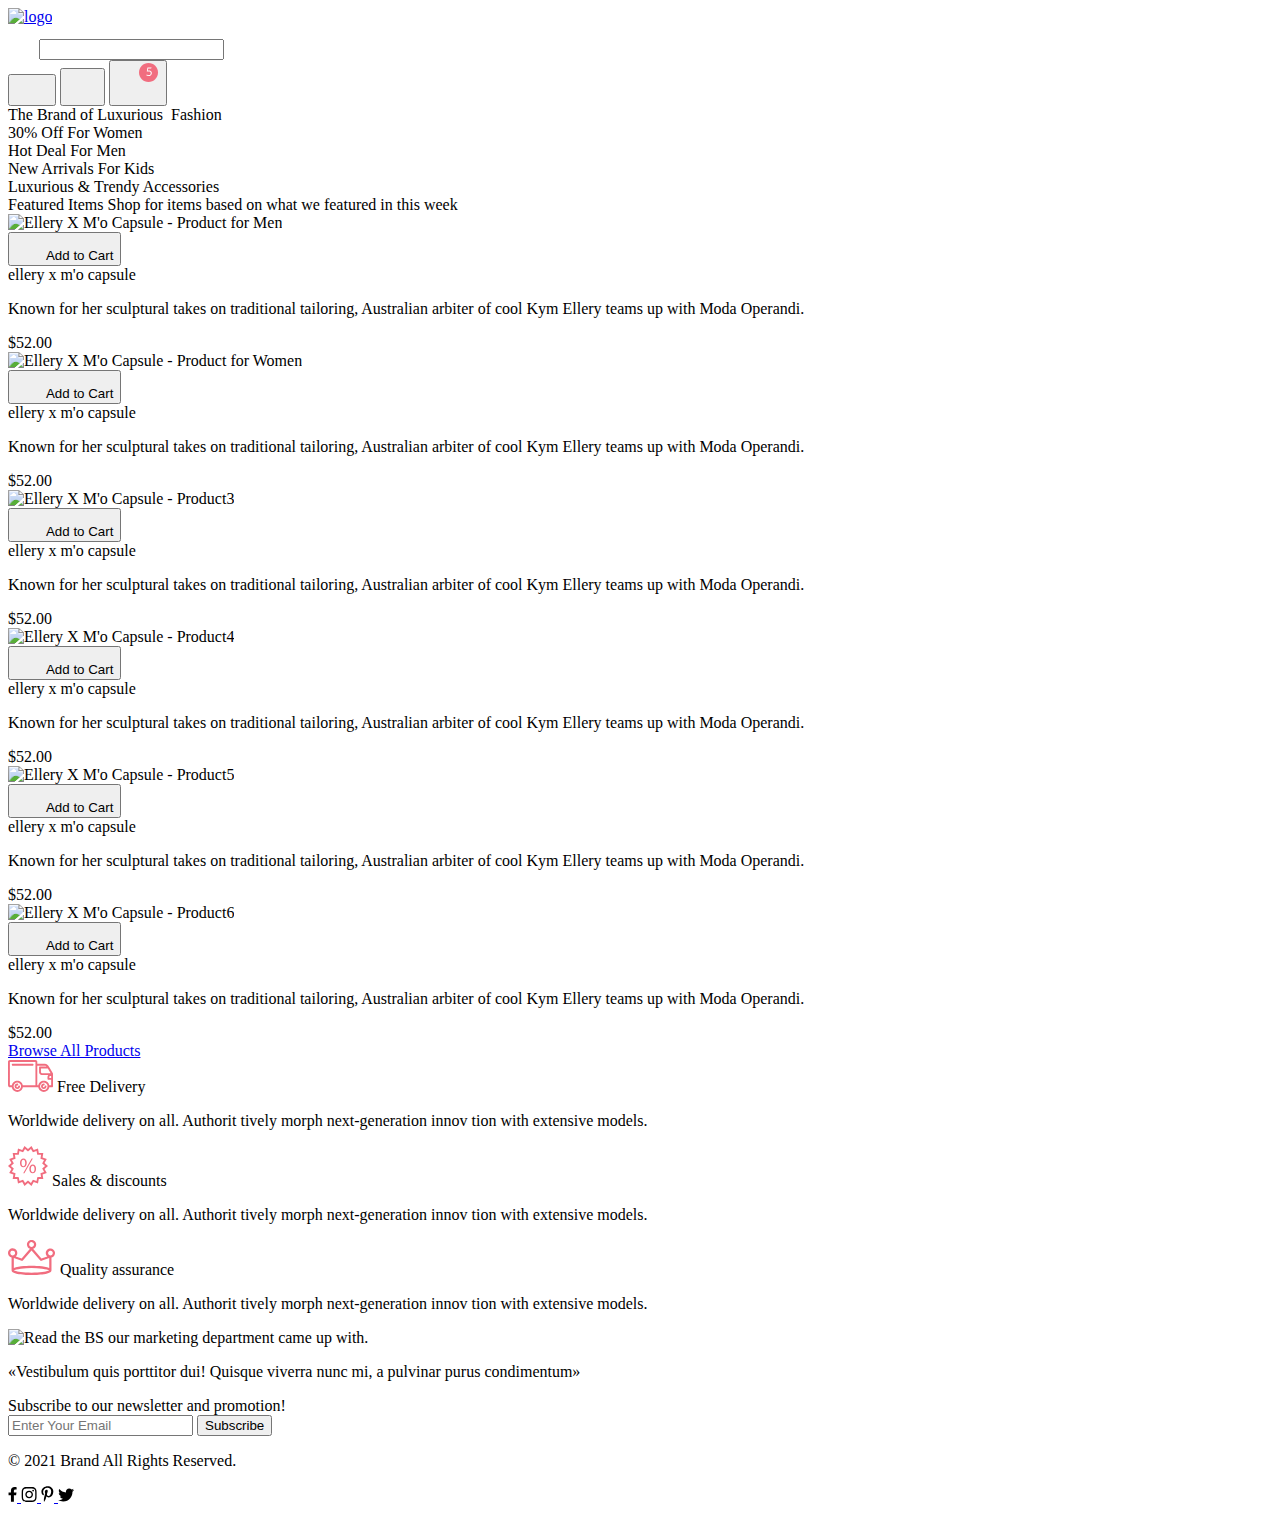
==== commit ff64b1a3: "Add files via upload" ====
--- a/2/index.html
+++ b/2/index.html
@@ -6,9 +6,58 @@
     <meta name="viewport" content="width=device-width, initial-scale=1.0">
     <link rel="stylesheet" href="style/normalize.css">
     <link rel="stylesheet" href="style/style.css">
-    <link rel="stylesheet" href="fonts/stylesheet.css">
-    <link rel="stylesheet" href="css/style.css">
+    <!-- если подключить файлом -- шрифты скачут пока грузится, даже с диска -->
+    <!-- <link rel="stylesheet" href="fonts/stylesheet.css"> -->
     <link rel="stylesheet" href="css/all.min.css">
+    <style>
+        @font-face {
+            font-family: 'Lato';
+            src: url('./fonts/lato-light.woff2');
+            font-weight: 300;
+            font-style: normal;
+            font-display: swap
+        }
+
+        @font-face {
+            font-family: 'Lato';
+            src: url('./fonts/lato-italic.woff2');
+            font-weight: 400;
+            font-style: italic;
+            font-display: swap
+        }
+
+        @font-face {
+            font-family: 'Lato';
+            src: url('./fonts/lato-regular.woff2');
+            font-weight: 400;
+            font-style: normal;
+            font-display: swap
+        }
+
+        @font-face {
+            font-family: 'Lato';
+            src: url('./fonts/lato-bold.woff2');
+            font-weight: 700;
+            font-style: normal;
+            font-display: swap
+        }
+
+        @font-face {
+            font-family: 'Lato';
+            src: url('./fonts/lato-black.woff2');
+            font-weight: 900;
+            font-style: normal;
+            font-display: swap
+        }
+
+        @font-face {
+            font-family: 'Roboto';
+            src: url('./fonts/Roboto-Regular.woff2') format('woff2'), url('./fonts/Roboto-Regular.woff') format('woff');
+            font-weight: normal;
+            font-style: normal;
+            font-display: swap
+        }
+    </style>
     <title>Homework</title>
 </head>
 
@@ -66,9 +115,9 @@
             <section>
                 <div class="hero-screen">
                     <div class="hero__box">
-                        <div id="page-title"><span class="title-first-line">The Brand </span><br>
-                            <span class="title-second-line">of Luxurious </span><span
-                                class="title-second-line pink-text">Fashion</span>
+                        <div id="page-title"><span class="title-first-line">The Brand </span>
+                            <span class="title-second-line">of Luxurious&nbsp;</span><span
+                                class="title-second-line pink-text"> Fashion</span>
                         </div>
                     </div>
                 </div>
@@ -109,15 +158,15 @@
                             <img class="product-image" src="img/product-image1.png"
                                 alt="Ellery X M'o Capsule - Product for Men" width="360" height="420">
                             <div class="product-image-overlay">
-                                <div class="add-to-cart-button">
-                                    <svg class="add-to-cart-icon" width="27" height="25" viewBox="0 0 27 25" fill="none"
-                                        xmlns="http://www.w3.org/2000/svg">
-                                        <path
-                                            d="M21.876 22.2662C21.921 22.2549 21.9423 22.2339 21.96 22.2129C21.9678 22.2037 21.9756 22.1946 21.9835 22.1855C22.02 22.1438 22.0233 22.0553 22.0224 22.0105C22.0092 21.9044 21.9185 21.8315 21.8412 21.8315C21.8375 21.8315 21.8336 21.8317 21.8312 21.8318C21.7531 21.8372 21.6653 21.9409 21.6719 22.0625C21.6813 22.1793 21.7675 22.2662 21.8392 22.2662H21.876ZM8.21954 22.2599C8.31873 22.2599 8.39935 22.1655 8.39935 22.0496C8.39935 21.9341 8.31873 21.8401 8.21954 21.8401C8.12042 21.8401 8.03973 21.9341 8.03973 22.0496C8.03973 22.1655 8.12042 22.2599 8.21954 22.2599ZM21.9995 24.2662C21.9517 24.2662 21.8878 24.2662 21.8392 24.2662C20.7017 24.2662 19.7567 23.3545 19.6765 22.198C19.5964 20.9929 20.4937 19.9183 21.6953 19.8364C21.7441 19.8331 21.7928 19.8315 21.8412 19.8315C22.9799 19.8315 23.9413 20.7324 24.019 21.8884C24.0505 22.4915 23.8741 23.0612 23.4898 23.5012C23.1055 23.9575 22.5764 24.2177 21.9995 24.2662ZM8.21954 24.2599C7.01532 24.2599 6.03973 23.2709 6.03973 22.0496C6.03973 20.8291 7.01532 19.8401 8.21954 19.8401C9.42371 19.8401 10.3994 20.8291 10.3994 22.0496C10.3994 23.2709 9.42371 24.2599 8.21954 24.2599ZM21.1984 17.3938H9.13306C8.70013 17.3938 8.31586 17.1005 8.20331 16.6775L4.27753 2.24768H1.52173C0.993408 2.24768 0.560547 1.80859 0.560547 1.27039C0.560547 0.733032 0.993408 0.292969 1.52173 0.292969H4.99933C5.43134 0.292969 5.81561 0.586304 5.9281 1.01025L9.85394 15.4391H20.5576L24.1144 7.13379H12.2578C11.7286 7.13379 11.2957 6.69373 11.2957 6.15649C11.2957 5.61914 11.7286 5.17908 12.2578 5.17908H25.5886C25.9091 5.17908 26.2141 5.34192 26.3896 5.61914C26.566 5.89539 26.5984 6.23743 26.4697 6.547L22.0795 16.807C21.9193 17.1653 21.5827 17.3938 21.1984 17.3938Z" />
-                                    </svg>
-                                    <button class="add-to-cart-text">Add to
-                                        Cart</button>
-                                </div>
+                                <button class="add-to-cart-button">
+                                    <svg class="add-to-cart-icon" width="27" height="25" viewBox="0 0 27 25" fill="none"
+                                        xmlns="http://www.w3.org/2000/svg">
+                                        <path
+                                            d="M21.876 22.2662C21.921 22.2549 21.9423 22.2339 21.96 22.2129C21.9678 22.2037 21.9756 22.1946 21.9835 22.1855C22.02 22.1438 22.0233 22.0553 22.0224 22.0105C22.0092 21.9044 21.9185 21.8315 21.8412 21.8315C21.8375 21.8315 21.8336 21.8317 21.8312 21.8318C21.7531 21.8372 21.6653 21.9409 21.6719 22.0625C21.6813 22.1793 21.7675 22.2662 21.8392 22.2662H21.876ZM8.21954 22.2599C8.31873 22.2599 8.39935 22.1655 8.39935 22.0496C8.39935 21.9341 8.31873 21.8401 8.21954 21.8401C8.12042 21.8401 8.03973 21.9341 8.03973 22.0496C8.03973 22.1655 8.12042 22.2599 8.21954 22.2599ZM21.9995 24.2662C21.9517 24.2662 21.8878 24.2662 21.8392 24.2662C20.7017 24.2662 19.7567 23.3545 19.6765 22.198C19.5964 20.9929 20.4937 19.9183 21.6953 19.8364C21.7441 19.8331 21.7928 19.8315 21.8412 19.8315C22.9799 19.8315 23.9413 20.7324 24.019 21.8884C24.0505 22.4915 23.8741 23.0612 23.4898 23.5012C23.1055 23.9575 22.5764 24.2177 21.9995 24.2662ZM8.21954 24.2599C7.01532 24.2599 6.03973 23.2709 6.03973 22.0496C6.03973 20.8291 7.01532 19.8401 8.21954 19.8401C9.42371 19.8401 10.3994 20.8291 10.3994 22.0496C10.3994 23.2709 9.42371 24.2599 8.21954 24.2599ZM21.1984 17.3938H9.13306C8.70013 17.3938 8.31586 17.1005 8.20331 16.6775L4.27753 2.24768H1.52173C0.993408 2.24768 0.560547 1.80859 0.560547 1.27039C0.560547 0.733032 0.993408 0.292969 1.52173 0.292969H4.99933C5.43134 0.292969 5.81561 0.586304 5.9281 1.01025L9.85394 15.4391H20.5576L24.1144 7.13379H12.2578C11.7286 7.13379 11.2957 6.69373 11.2957 6.15649C11.2957 5.61914 11.7286 5.17908 12.2578 5.17908H25.5886C25.9091 5.17908 26.2141 5.34192 26.3896 5.61914C26.566 5.89539 26.5984 6.23743 26.4697 6.547L22.0795 16.807C21.9193 17.1653 21.5827 17.3938 21.1984 17.3938Z" />
+                                    </svg>
+                                    <span class="add-to-cart-text">Add to
+                                        Cart</span>
+                                </button>
                             </div>
                             <span class="product-title">ellery x m'o capsule</span>
                             <p class="product-subtitle">Known for her sculptural takes on traditional tailoring,
@@ -130,15 +179,15 @@
                             <img class="product-image" src="img/product-image2.png"
                                 alt="Ellery X M'o Capsule - Product for Women" width="360" height="420">
                             <div class="product-image-overlay">
-                                <div class="add-to-cart-button">
-                                    <svg class="add-to-cart-icon" width="27" height="25" viewBox="0 0 27 25" fill="none"
-                                        xmlns="http://www.w3.org/2000/svg">
-                                        <path
-                                            d="M21.876 22.2662C21.921 22.2549 21.9423 22.2339 21.96 22.2129C21.9678 22.2037 21.9756 22.1946 21.9835 22.1855C22.02 22.1438 22.0233 22.0553 22.0224 22.0105C22.0092 21.9044 21.9185 21.8315 21.8412 21.8315C21.8375 21.8315 21.8336 21.8317 21.8312 21.8318C21.7531 21.8372 21.6653 21.9409 21.6719 22.0625C21.6813 22.1793 21.7675 22.2662 21.8392 22.2662H21.876ZM8.21954 22.2599C8.31873 22.2599 8.39935 22.1655 8.39935 22.0496C8.39935 21.9341 8.31873 21.8401 8.21954 21.8401C8.12042 21.8401 8.03973 21.9341 8.03973 22.0496C8.03973 22.1655 8.12042 22.2599 8.21954 22.2599ZM21.9995 24.2662C21.9517 24.2662 21.8878 24.2662 21.8392 24.2662C20.7017 24.2662 19.7567 23.3545 19.6765 22.198C19.5964 20.9929 20.4937 19.9183 21.6953 19.8364C21.7441 19.8331 21.7928 19.8315 21.8412 19.8315C22.9799 19.8315 23.9413 20.7324 24.019 21.8884C24.0505 22.4915 23.8741 23.0612 23.4898 23.5012C23.1055 23.9575 22.5764 24.2177 21.9995 24.2662ZM8.21954 24.2599C7.01532 24.2599 6.03973 23.2709 6.03973 22.0496C6.03973 20.8291 7.01532 19.8401 8.21954 19.8401C9.42371 19.8401 10.3994 20.8291 10.3994 22.0496C10.3994 23.2709 9.42371 24.2599 8.21954 24.2599ZM21.1984 17.3938H9.13306C8.70013 17.3938 8.31586 17.1005 8.20331 16.6775L4.27753 2.24768H1.52173C0.993408 2.24768 0.560547 1.80859 0.560547 1.27039C0.560547 0.733032 0.993408 0.292969 1.52173 0.292969H4.99933C5.43134 0.292969 5.81561 0.586304 5.9281 1.01025L9.85394 15.4391H20.5576L24.1144 7.13379H12.2578C11.7286 7.13379 11.2957 6.69373 11.2957 6.15649C11.2957 5.61914 11.7286 5.17908 12.2578 5.17908H25.5886C25.9091 5.17908 26.2141 5.34192 26.3896 5.61914C26.566 5.89539 26.5984 6.23743 26.4697 6.547L22.0795 16.807C21.9193 17.1653 21.5827 17.3938 21.1984 17.3938Z" />
-                                    </svg>
-                                    <button class="add-to-cart-text">Add to
-                                        Cart</button>
-                                </div>
+                                <button class="add-to-cart-button">
+                                    <svg class="add-to-cart-icon" width="27" height="25" viewBox="0 0 27 25" fill="none"
+                                        xmlns="http://www.w3.org/2000/svg">
+                                        <path
+                                            d="M21.876 22.2662C21.921 22.2549 21.9423 22.2339 21.96 22.2129C21.9678 22.2037 21.9756 22.1946 21.9835 22.1855C22.02 22.1438 22.0233 22.0553 22.0224 22.0105C22.0092 21.9044 21.9185 21.8315 21.8412 21.8315C21.8375 21.8315 21.8336 21.8317 21.8312 21.8318C21.7531 21.8372 21.6653 21.9409 21.6719 22.0625C21.6813 22.1793 21.7675 22.2662 21.8392 22.2662H21.876ZM8.21954 22.2599C8.31873 22.2599 8.39935 22.1655 8.39935 22.0496C8.39935 21.9341 8.31873 21.8401 8.21954 21.8401C8.12042 21.8401 8.03973 21.9341 8.03973 22.0496C8.03973 22.1655 8.12042 22.2599 8.21954 22.2599ZM21.9995 24.2662C21.9517 24.2662 21.8878 24.2662 21.8392 24.2662C20.7017 24.2662 19.7567 23.3545 19.6765 22.198C19.5964 20.9929 20.4937 19.9183 21.6953 19.8364C21.7441 19.8331 21.7928 19.8315 21.8412 19.8315C22.9799 19.8315 23.9413 20.7324 24.019 21.8884C24.0505 22.4915 23.8741 23.0612 23.4898 23.5012C23.1055 23.9575 22.5764 24.2177 21.9995 24.2662ZM8.21954 24.2599C7.01532 24.2599 6.03973 23.2709 6.03973 22.0496C6.03973 20.8291 7.01532 19.8401 8.21954 19.8401C9.42371 19.8401 10.3994 20.8291 10.3994 22.0496C10.3994 23.2709 9.42371 24.2599 8.21954 24.2599ZM21.1984 17.3938H9.13306C8.70013 17.3938 8.31586 17.1005 8.20331 16.6775L4.27753 2.24768H1.52173C0.993408 2.24768 0.560547 1.80859 0.560547 1.27039C0.560547 0.733032 0.993408 0.292969 1.52173 0.292969H4.99933C5.43134 0.292969 5.81561 0.586304 5.9281 1.01025L9.85394 15.4391H20.5576L24.1144 7.13379H12.2578C11.7286 7.13379 11.2957 6.69373 11.2957 6.15649C11.2957 5.61914 11.7286 5.17908 12.2578 5.17908H25.5886C25.9091 5.17908 26.2141 5.34192 26.3896 5.61914C26.566 5.89539 26.5984 6.23743 26.4697 6.547L22.0795 16.807C21.9193 17.1653 21.5827 17.3938 21.1984 17.3938Z" />
+                                    </svg>
+                                    <span class="add-to-cart-text">Add to
+                                        Cart</span>
+                                </button>
                             </div>
                             <span class="product-title">ellery x m'o capsule</span>
                             <p class="product-subtitle">Known for her sculptural takes on traditional tailoring,
@@ -151,15 +200,15 @@
                             <img class="product-image" src="img/product-image3.png"
                                 alt="Ellery X M'o Capsule - Product3" width="360" height="420">
                             <div class="product-image-overlay">
-                                <div class="add-to-cart-button">
-                                    <svg class="add-to-cart-icon" width="27" height="25" viewBox="0 0 27 25" fill="none"
-                                        xmlns="http://www.w3.org/2000/svg">
-                                        <path
-                                            d="M21.876 22.2662C21.921 22.2549 21.9423 22.2339 21.96 22.2129C21.9678 22.2037 21.9756 22.1946 21.9835 22.1855C22.02 22.1438 22.0233 22.0553 22.0224 22.0105C22.0092 21.9044 21.9185 21.8315 21.8412 21.8315C21.8375 21.8315 21.8336 21.8317 21.8312 21.8318C21.7531 21.8372 21.6653 21.9409 21.6719 22.0625C21.6813 22.1793 21.7675 22.2662 21.8392 22.2662H21.876ZM8.21954 22.2599C8.31873 22.2599 8.39935 22.1655 8.39935 22.0496C8.39935 21.9341 8.31873 21.8401 8.21954 21.8401C8.12042 21.8401 8.03973 21.9341 8.03973 22.0496C8.03973 22.1655 8.12042 22.2599 8.21954 22.2599ZM21.9995 24.2662C21.9517 24.2662 21.8878 24.2662 21.8392 24.2662C20.7017 24.2662 19.7567 23.3545 19.6765 22.198C19.5964 20.9929 20.4937 19.9183 21.6953 19.8364C21.7441 19.8331 21.7928 19.8315 21.8412 19.8315C22.9799 19.8315 23.9413 20.7324 24.019 21.8884C24.0505 22.4915 23.8741 23.0612 23.4898 23.5012C23.1055 23.9575 22.5764 24.2177 21.9995 24.2662ZM8.21954 24.2599C7.01532 24.2599 6.03973 23.2709 6.03973 22.0496C6.03973 20.8291 7.01532 19.8401 8.21954 19.8401C9.42371 19.8401 10.3994 20.8291 10.3994 22.0496C10.3994 23.2709 9.42371 24.2599 8.21954 24.2599ZM21.1984 17.3938H9.13306C8.70013 17.3938 8.31586 17.1005 8.20331 16.6775L4.27753 2.24768H1.52173C0.993408 2.24768 0.560547 1.80859 0.560547 1.27039C0.560547 0.733032 0.993408 0.292969 1.52173 0.292969H4.99933C5.43134 0.292969 5.81561 0.586304 5.9281 1.01025L9.85394 15.4391H20.5576L24.1144 7.13379H12.2578C11.7286 7.13379 11.2957 6.69373 11.2957 6.15649C11.2957 5.61914 11.7286 5.17908 12.2578 5.17908H25.5886C25.9091 5.17908 26.2141 5.34192 26.3896 5.61914C26.566 5.89539 26.5984 6.23743 26.4697 6.547L22.0795 16.807C21.9193 17.1653 21.5827 17.3938 21.1984 17.3938Z" />
-                                    </svg>
-                                    <button class="add-to-cart-text">Add to
-                                        Cart</button>
-                                </div>
+                                <button class="add-to-cart-button">
+                                    <svg class="add-to-cart-icon" width="27" height="25" viewBox="0 0 27 25" fill="none"
+                                        xmlns="http://www.w3.org/2000/svg">
+                                        <path
+                                            d="M21.876 22.2662C21.921 22.2549 21.9423 22.2339 21.96 22.2129C21.9678 22.2037 21.9756 22.1946 21.9835 22.1855C22.02 22.1438 22.0233 22.0553 22.0224 22.0105C22.0092 21.9044 21.9185 21.8315 21.8412 21.8315C21.8375 21.8315 21.8336 21.8317 21.8312 21.8318C21.7531 21.8372 21.6653 21.9409 21.6719 22.0625C21.6813 22.1793 21.7675 22.2662 21.8392 22.2662H21.876ZM8.21954 22.2599C8.31873 22.2599 8.39935 22.1655 8.39935 22.0496C8.39935 21.9341 8.31873 21.8401 8.21954 21.8401C8.12042 21.8401 8.03973 21.9341 8.03973 22.0496C8.03973 22.1655 8.12042 22.2599 8.21954 22.2599ZM21.9995 24.2662C21.9517 24.2662 21.8878 24.2662 21.8392 24.2662C20.7017 24.2662 19.7567 23.3545 19.6765 22.198C19.5964 20.9929 20.4937 19.9183 21.6953 19.8364C21.7441 19.8331 21.7928 19.8315 21.8412 19.8315C22.9799 19.8315 23.9413 20.7324 24.019 21.8884C24.0505 22.4915 23.8741 23.0612 23.4898 23.5012C23.1055 23.9575 22.5764 24.2177 21.9995 24.2662ZM8.21954 24.2599C7.01532 24.2599 6.03973 23.2709 6.03973 22.0496C6.03973 20.8291 7.01532 19.8401 8.21954 19.8401C9.42371 19.8401 10.3994 20.8291 10.3994 22.0496C10.3994 23.2709 9.42371 24.2599 8.21954 24.2599ZM21.1984 17.3938H9.13306C8.70013 17.3938 8.31586 17.1005 8.20331 16.6775L4.27753 2.24768H1.52173C0.993408 2.24768 0.560547 1.80859 0.560547 1.27039C0.560547 0.733032 0.993408 0.292969 1.52173 0.292969H4.99933C5.43134 0.292969 5.81561 0.586304 5.9281 1.01025L9.85394 15.4391H20.5576L24.1144 7.13379H12.2578C11.7286 7.13379 11.2957 6.69373 11.2957 6.15649C11.2957 5.61914 11.7286 5.17908 12.2578 5.17908H25.5886C25.9091 5.17908 26.2141 5.34192 26.3896 5.61914C26.566 5.89539 26.5984 6.23743 26.4697 6.547L22.0795 16.807C21.9193 17.1653 21.5827 17.3938 21.1984 17.3938Z" />
+                                    </svg>
+                                    <span class="add-to-cart-text">Add to
+                                        Cart</span>
+                                </button>
                             </div>
                             <span class="product-title">ellery x m'o capsule</span>
                             <p class="product-subtitle">Known for her sculptural takes on traditional tailoring,
@@ -172,15 +221,15 @@
                             <img class="product-image" src="img/product-image4.png"
                                 alt="Ellery X M'o Capsule - Product4" width="360" height="420">
                             <div class="product-image-overlay">
-                                <div class="add-to-cart-button">
-                                    <svg class="add-to-cart-icon" width="27" height="25" viewBox="0 0 27 25" fill="none"
-                                        xmlns="http://www.w3.org/2000/svg">
-                                        <path
-                                            d="M21.876 22.2662C21.921 22.2549 21.9423 22.2339 21.96 22.2129C21.9678 22.2037 21.9756 22.1946 21.9835 22.1855C22.02 22.1438 22.0233 22.0553 22.0224 22.0105C22.0092 21.9044 21.9185 21.8315 21.8412 21.8315C21.8375 21.8315 21.8336 21.8317 21.8312 21.8318C21.7531 21.8372 21.6653 21.9409 21.6719 22.0625C21.6813 22.1793 21.7675 22.2662 21.8392 22.2662H21.876ZM8.21954 22.2599C8.31873 22.2599 8.39935 22.1655 8.39935 22.0496C8.39935 21.9341 8.31873 21.8401 8.21954 21.8401C8.12042 21.8401 8.03973 21.9341 8.03973 22.0496C8.03973 22.1655 8.12042 22.2599 8.21954 22.2599ZM21.9995 24.2662C21.9517 24.2662 21.8878 24.2662 21.8392 24.2662C20.7017 24.2662 19.7567 23.3545 19.6765 22.198C19.5964 20.9929 20.4937 19.9183 21.6953 19.8364C21.7441 19.8331 21.7928 19.8315 21.8412 19.8315C22.9799 19.8315 23.9413 20.7324 24.019 21.8884C24.0505 22.4915 23.8741 23.0612 23.4898 23.5012C23.1055 23.9575 22.5764 24.2177 21.9995 24.2662ZM8.21954 24.2599C7.01532 24.2599 6.03973 23.2709 6.03973 22.0496C6.03973 20.8291 7.01532 19.8401 8.21954 19.8401C9.42371 19.8401 10.3994 20.8291 10.3994 22.0496C10.3994 23.2709 9.42371 24.2599 8.21954 24.2599ZM21.1984 17.3938H9.13306C8.70013 17.3938 8.31586 17.1005 8.20331 16.6775L4.27753 2.24768H1.52173C0.993408 2.24768 0.560547 1.80859 0.560547 1.27039C0.560547 0.733032 0.993408 0.292969 1.52173 0.292969H4.99933C5.43134 0.292969 5.81561 0.586304 5.9281 1.01025L9.85394 15.4391H20.5576L24.1144 7.13379H12.2578C11.7286 7.13379 11.2957 6.69373 11.2957 6.15649C11.2957 5.61914 11.7286 5.17908 12.2578 5.17908H25.5886C25.9091 5.17908 26.2141 5.34192 26.3896 5.61914C26.566 5.89539 26.5984 6.23743 26.4697 6.547L22.0795 16.807C21.9193 17.1653 21.5827 17.3938 21.1984 17.3938Z" />
-                                    </svg>
-                                    <button class="add-to-cart-text">Add to
-                                        Cart</button>
-                                </div>
+                                <button class="add-to-cart-button">
+                                    <svg class="add-to-cart-icon" width="27" height="25" viewBox="0 0 27 25" fill="none"
+                                        xmlns="http://www.w3.org/2000/svg">
+                                        <path
+                                            d="M21.876 22.2662C21.921 22.2549 21.9423 22.2339 21.96 22.2129C21.9678 22.2037 21.9756 22.1946 21.9835 22.1855C22.02 22.1438 22.0233 22.0553 22.0224 22.0105C22.0092 21.9044 21.9185 21.8315 21.8412 21.8315C21.8375 21.8315 21.8336 21.8317 21.8312 21.8318C21.7531 21.8372 21.6653 21.9409 21.6719 22.0625C21.6813 22.1793 21.7675 22.2662 21.8392 22.2662H21.876ZM8.21954 22.2599C8.31873 22.2599 8.39935 22.1655 8.39935 22.0496C8.39935 21.9341 8.31873 21.8401 8.21954 21.8401C8.12042 21.8401 8.03973 21.9341 8.03973 22.0496C8.03973 22.1655 8.12042 22.2599 8.21954 22.2599ZM21.9995 24.2662C21.9517 24.2662 21.8878 24.2662 21.8392 24.2662C20.7017 24.2662 19.7567 23.3545 19.6765 22.198C19.5964 20.9929 20.4937 19.9183 21.6953 19.8364C21.7441 19.8331 21.7928 19.8315 21.8412 19.8315C22.9799 19.8315 23.9413 20.7324 24.019 21.8884C24.0505 22.4915 23.8741 23.0612 23.4898 23.5012C23.1055 23.9575 22.5764 24.2177 21.9995 24.2662ZM8.21954 24.2599C7.01532 24.2599 6.03973 23.2709 6.03973 22.0496C6.03973 20.8291 7.01532 19.8401 8.21954 19.8401C9.42371 19.8401 10.3994 20.8291 10.3994 22.0496C10.3994 23.2709 9.42371 24.2599 8.21954 24.2599ZM21.1984 17.3938H9.13306C8.70013 17.3938 8.31586 17.1005 8.20331 16.6775L4.27753 2.24768H1.52173C0.993408 2.24768 0.560547 1.80859 0.560547 1.27039C0.560547 0.733032 0.993408 0.292969 1.52173 0.292969H4.99933C5.43134 0.292969 5.81561 0.586304 5.9281 1.01025L9.85394 15.4391H20.5576L24.1144 7.13379H12.2578C11.7286 7.13379 11.2957 6.69373 11.2957 6.15649C11.2957 5.61914 11.7286 5.17908 12.2578 5.17908H25.5886C25.9091 5.17908 26.2141 5.34192 26.3896 5.61914C26.566 5.89539 26.5984 6.23743 26.4697 6.547L22.0795 16.807C21.9193 17.1653 21.5827 17.3938 21.1984 17.3938Z" />
+                                    </svg>
+                                    <span class="add-to-cart-text">Add to
+                                        Cart</span>
+                                </button>
                             </div>
                             <span class="product-title">ellery x m'o capsule</span>
                             <p class="product-subtitle">Known for her sculptural takes on traditional tailoring,
@@ -193,15 +242,15 @@
                             <img class="product-image" src="img/product-image5.png"
                                 alt="Ellery X M'o Capsule - Product5" width="360" height="420">
                             <div class="product-image-overlay">
-                                <div class="add-to-cart-button">
-                                    <svg class="add-to-cart-icon" width="27" height="25" viewBox="0 0 27 25" fill="none"
-                                        xmlns="http://www.w3.org/2000/svg">
-                                        <path
-                                            d="M21.876 22.2662C21.921 22.2549 21.9423 22.2339 21.96 22.2129C21.9678 22.2037 21.9756 22.1946 21.9835 22.1855C22.02 22.1438 22.0233 22.0553 22.0224 22.0105C22.0092 21.9044 21.9185 21.8315 21.8412 21.8315C21.8375 21.8315 21.8336 21.8317 21.8312 21.8318C21.7531 21.8372 21.6653 21.9409 21.6719 22.0625C21.6813 22.1793 21.7675 22.2662 21.8392 22.2662H21.876ZM8.21954 22.2599C8.31873 22.2599 8.39935 22.1655 8.39935 22.0496C8.39935 21.9341 8.31873 21.8401 8.21954 21.8401C8.12042 21.8401 8.03973 21.9341 8.03973 22.0496C8.03973 22.1655 8.12042 22.2599 8.21954 22.2599ZM21.9995 24.2662C21.9517 24.2662 21.8878 24.2662 21.8392 24.2662C20.7017 24.2662 19.7567 23.3545 19.6765 22.198C19.5964 20.9929 20.4937 19.9183 21.6953 19.8364C21.7441 19.8331 21.7928 19.8315 21.8412 19.8315C22.9799 19.8315 23.9413 20.7324 24.019 21.8884C24.0505 22.4915 23.8741 23.0612 23.4898 23.5012C23.1055 23.9575 22.5764 24.2177 21.9995 24.2662ZM8.21954 24.2599C7.01532 24.2599 6.03973 23.2709 6.03973 22.0496C6.03973 20.8291 7.01532 19.8401 8.21954 19.8401C9.42371 19.8401 10.3994 20.8291 10.3994 22.0496C10.3994 23.2709 9.42371 24.2599 8.21954 24.2599ZM21.1984 17.3938H9.13306C8.70013 17.3938 8.31586 17.1005 8.20331 16.6775L4.27753 2.24768H1.52173C0.993408 2.24768 0.560547 1.80859 0.560547 1.27039C0.560547 0.733032 0.993408 0.292969 1.52173 0.292969H4.99933C5.43134 0.292969 5.81561 0.586304 5.9281 1.01025L9.85394 15.4391H20.5576L24.1144 7.13379H12.2578C11.7286 7.13379 11.2957 6.69373 11.2957 6.15649C11.2957 5.61914 11.7286 5.17908 12.2578 5.17908H25.5886C25.9091 5.17908 26.2141 5.34192 26.3896 5.61914C26.566 5.89539 26.5984 6.23743 26.4697 6.547L22.0795 16.807C21.9193 17.1653 21.5827 17.3938 21.1984 17.3938Z" />
-                                    </svg>
-                                    <button class="add-to-cart-text">Add to
-                                        Cart</button>
-                                </div>
+                                <button class="add-to-cart-button">
+                                    <svg class="add-to-cart-icon" width="27" height="25" viewBox="0 0 27 25" fill="none"
+                                        xmlns="http://www.w3.org/2000/svg">
+                                        <path
+                                            d="M21.876 22.2662C21.921 22.2549 21.9423 22.2339 21.96 22.2129C21.9678 22.2037 21.9756 22.1946 21.9835 22.1855C22.02 22.1438 22.0233 22.0553 22.0224 22.0105C22.0092 21.9044 21.9185 21.8315 21.8412 21.8315C21.8375 21.8315 21.8336 21.8317 21.8312 21.8318C21.7531 21.8372 21.6653 21.9409 21.6719 22.0625C21.6813 22.1793 21.7675 22.2662 21.8392 22.2662H21.876ZM8.21954 22.2599C8.31873 22.2599 8.39935 22.1655 8.39935 22.0496C8.39935 21.9341 8.31873 21.8401 8.21954 21.8401C8.12042 21.8401 8.03973 21.9341 8.03973 22.0496C8.03973 22.1655 8.12042 22.2599 8.21954 22.2599ZM21.9995 24.2662C21.9517 24.2662 21.8878 24.2662 21.8392 24.2662C20.7017 24.2662 19.7567 23.3545 19.6765 22.198C19.5964 20.9929 20.4937 19.9183 21.6953 19.8364C21.7441 19.8331 21.7928 19.8315 21.8412 19.8315C22.9799 19.8315 23.9413 20.7324 24.019 21.8884C24.0505 22.4915 23.8741 23.0612 23.4898 23.5012C23.1055 23.9575 22.5764 24.2177 21.9995 24.2662ZM8.21954 24.2599C7.01532 24.2599 6.03973 23.2709 6.03973 22.0496C6.03973 20.8291 7.01532 19.8401 8.21954 19.8401C9.42371 19.8401 10.3994 20.8291 10.3994 22.0496C10.3994 23.2709 9.42371 24.2599 8.21954 24.2599ZM21.1984 17.3938H9.13306C8.70013 17.3938 8.31586 17.1005 8.20331 16.6775L4.27753 2.24768H1.52173C0.993408 2.24768 0.560547 1.80859 0.560547 1.27039C0.560547 0.733032 0.993408 0.292969 1.52173 0.292969H4.99933C5.43134 0.292969 5.81561 0.586304 5.9281 1.01025L9.85394 15.4391H20.5576L24.1144 7.13379H12.2578C11.7286 7.13379 11.2957 6.69373 11.2957 6.15649C11.2957 5.61914 11.7286 5.17908 12.2578 5.17908H25.5886C25.9091 5.17908 26.2141 5.34192 26.3896 5.61914C26.566 5.89539 26.5984 6.23743 26.4697 6.547L22.0795 16.807C21.9193 17.1653 21.5827 17.3938 21.1984 17.3938Z" />
+                                    </svg>
+                                    <span class="add-to-cart-text">Add to
+                                        Cart</span>
+                                </button>
                             </div>
                             <span class="product-title">ellery x m'o
                                 capsule</span>
@@ -215,15 +264,15 @@
                             <img class="product-image" src="img/product-image6.png"
                                 alt="Ellery X M'o Capsule - Product6" width="360" height="420">
                             <div class="product-image-overlay">
-                                <div class="add-to-cart-button">
-                                    <svg class="add-to-cart-icon" width="27" height="25" viewBox="0 0 27 25" fill="none"
-                                        xmlns="http://www.w3.org/2000/svg">
-                                        <path
-                                            d="M21.876 22.2662C21.921 22.2549 21.9423 22.2339 21.96 22.2129C21.9678 22.2037 21.9756 22.1946 21.9835 22.1855C22.02 22.1438 22.0233 22.0553 22.0224 22.0105C22.0092 21.9044 21.9185 21.8315 21.8412 21.8315C21.8375 21.8315 21.8336 21.8317 21.8312 21.8318C21.7531 21.8372 21.6653 21.9409 21.6719 22.0625C21.6813 22.1793 21.7675 22.2662 21.8392 22.2662H21.876ZM8.21954 22.2599C8.31873 22.2599 8.39935 22.1655 8.39935 22.0496C8.39935 21.9341 8.31873 21.8401 8.21954 21.8401C8.12042 21.8401 8.03973 21.9341 8.03973 22.0496C8.03973 22.1655 8.12042 22.2599 8.21954 22.2599ZM21.9995 24.2662C21.9517 24.2662 21.8878 24.2662 21.8392 24.2662C20.7017 24.2662 19.7567 23.3545 19.6765 22.198C19.5964 20.9929 20.4937 19.9183 21.6953 19.8364C21.7441 19.8331 21.7928 19.8315 21.8412 19.8315C22.9799 19.8315 23.9413 20.7324 24.019 21.8884C24.0505 22.4915 23.8741 23.0612 23.4898 23.5012C23.1055 23.9575 22.5764 24.2177 21.9995 24.2662ZM8.21954 24.2599C7.01532 24.2599 6.03973 23.2709 6.03973 22.0496C6.03973 20.8291 7.01532 19.8401 8.21954 19.8401C9.42371 19.8401 10.3994 20.8291 10.3994 22.0496C10.3994 23.2709 9.42371 24.2599 8.21954 24.2599ZM21.1984 17.3938H9.13306C8.70013 17.3938 8.31586 17.1005 8.20331 16.6775L4.27753 2.24768H1.52173C0.993408 2.24768 0.560547 1.80859 0.560547 1.27039C0.560547 0.733032 0.993408 0.292969 1.52173 0.292969H4.99933C5.43134 0.292969 5.81561 0.586304 5.9281 1.01025L9.85394 15.4391H20.5576L24.1144 7.13379H12.2578C11.7286 7.13379 11.2957 6.69373 11.2957 6.15649C11.2957 5.61914 11.7286 5.17908 12.2578 5.17908H25.5886C25.9091 5.17908 26.2141 5.34192 26.3896 5.61914C26.566 5.89539 26.5984 6.23743 26.4697 6.547L22.0795 16.807C21.9193 17.1653 21.5827 17.3938 21.1984 17.3938Z" />
-                                    </svg>
-                                    <button class="add-to-cart-text">Add to
-                                        Cart</button>
-                                </div>
+                                <button class="add-to-cart-button">
+                                    <svg class="add-to-cart-icon" width="27" height="25" viewBox="0 0 27 25" fill="none"
+                                        xmlns="http://www.w3.org/2000/svg">
+                                        <path
+                                            d="M21.876 22.2662C21.921 22.2549 21.9423 22.2339 21.96 22.2129C21.9678 22.2037 21.9756 22.1946 21.9835 22.1855C22.02 22.1438 22.0233 22.0553 22.0224 22.0105C22.0092 21.9044 21.9185 21.8315 21.8412 21.8315C21.8375 21.8315 21.8336 21.8317 21.8312 21.8318C21.7531 21.8372 21.6653 21.9409 21.6719 22.0625C21.6813 22.1793 21.7675 22.2662 21.8392 22.2662H21.876ZM8.21954 22.2599C8.31873 22.2599 8.39935 22.1655 8.39935 22.0496C8.39935 21.9341 8.31873 21.8401 8.21954 21.8401C8.12042 21.8401 8.03973 21.9341 8.03973 22.0496C8.03973 22.1655 8.12042 22.2599 8.21954 22.2599ZM21.9995 24.2662C21.9517 24.2662 21.8878 24.2662 21.8392 24.2662C20.7017 24.2662 19.7567 23.3545 19.6765 22.198C19.5964 20.9929 20.4937 19.9183 21.6953 19.8364C21.7441 19.8331 21.7928 19.8315 21.8412 19.8315C22.9799 19.8315 23.9413 20.7324 24.019 21.8884C24.0505 22.4915 23.8741 23.0612 23.4898 23.5012C23.1055 23.9575 22.5764 24.2177 21.9995 24.2662ZM8.21954 24.2599C7.01532 24.2599 6.03973 23.2709 6.03973 22.0496C6.03973 20.8291 7.01532 19.8401 8.21954 19.8401C9.42371 19.8401 10.3994 20.8291 10.3994 22.0496C10.3994 23.2709 9.42371 24.2599 8.21954 24.2599ZM21.1984 17.3938H9.13306C8.70013 17.3938 8.31586 17.1005 8.20331 16.6775L4.27753 2.24768H1.52173C0.993408 2.24768 0.560547 1.80859 0.560547 1.27039C0.560547 0.733032 0.993408 0.292969 1.52173 0.292969H4.99933C5.43134 0.292969 5.81561 0.586304 5.9281 1.01025L9.85394 15.4391H20.5576L24.1144 7.13379H12.2578C11.7286 7.13379 11.2957 6.69373 11.2957 6.15649C11.2957 5.61914 11.7286 5.17908 12.2578 5.17908H25.5886C25.9091 5.17908 26.2141 5.34192 26.3896 5.61914C26.566 5.89539 26.5984 6.23743 26.4697 6.547L22.0795 16.807C21.9193 17.1653 21.5827 17.3938 21.1984 17.3938Z" />
+                                    </svg>
+                                    <span class="add-to-cart-text">Add to
+                                        Cart</span>
+                                </button>
                             </div>
                             <span class="product-title">ellery x m'o
                                 capsule</span>
@@ -342,22 +391,4 @@
     </div>
 </body>
 
-</html>
-
-<!-- <link rel="preconnect" href="https://fonts.gstatic.com">
-    <link href="https://fonts.googleapis.com/css2?family=Lato:ital,wght@0,300;0,400;0,900;1,700&display=swap"
-        rel="stylesheet"> -->
-
-<!-- Critical CSS -->
-<!-- <style>
-        .wrapper {
-            font-family: 'Lato', Arial, Helvetica, sans-serif
-        }
-
-        .title-first-line {
-            font-weight: 900;
-            font-size: 48px;
-            line-height: 57.6px
-        }
-    </style> -->
-<!-- /Critical CSS -->+</html>--- a/2/fonts/stylesheet.css
+++ b/2/fonts/stylesheet.css
@@ -1,9 +1,6 @@
 @font-face {
     font-family: 'Lato';
-    src: url('lato-light.woff2');
-    src: local('lato-light'),
-        url('lato-light.woff2') format('woff2'),
-        url('lato-light.woff') format('woff');
+    src: url('../fonts/lato-light.woff2');
     font-weight: 300;
     font-style: normal;
     font-display: swap;
@@ -11,52 +8,40 @@
 
 @font-face {
     font-family: 'Lato';
-    src: url('lato-italic.woff2');
-    src: local('Lato Italic'), local('lato-italic'),
-        url('lato-italic.woff2') format('woff2'),
-        url('lato-italic.woff') format('woff');
-    font-weight: normal;
+    src: url('../fonts/lato-italic.woff2');
+    font-weight: 400;
     font-style: italic;
     font-display: swap;
 }
 
 @font-face {
     font-family: 'Lato';
-    src: url('..lato-black.woff2');
-    src: local('Lato Black'), local('lato-black'),
-        url('lato-black.woff2') format('woff2'),
-        url('lato-black.woff') format('woff');
+    src: url('../fonts/lato-regular.woff2');
+    font-weight: 400;
+    font-style: normal;
+    font-display: swap;
+}
+
+@font-face {
+    font-family: 'Lato';
+    src: url('../fonts/lato-bold.woff2');
+    font-weight: 700;
+    font-style: normal;
+    font-display: swap;
+}
+
+@font-face {
+    font-family: 'Lato';
+    src: url('../fonts/lato-black.woff2');
     font-weight: 900;
     font-style: normal;
     font-display: swap;
 }
 
 @font-face {
-    font-family: 'Lato';
-    src: url('lato-bold.woff2');
-    src: local('Lato Bold'), local('lato-bold'),
-        url('lato-bold.woff2') format('woff2'),
-        url('lato-bold.woff') format('woff');
-    font-weight: bold;
-    font-style: normal;
-    font-display: swap;
-}
-
-@font-face {
-    font-family: 'Lato';
-    src: url('lato-regular.woff2');
-    src: local('Lato Regular'), local('lato-regular'),
-        url('lato-regular.woff2') format('woff2'),
-        url('lato-regular.woff') format('woff');
-    font-weight: normal;
-    font-style: normal;
-    font-display: swap;
-}
-
-@font-face {
     font-family: 'Roboto';
-    src: url('Roboto-Regular.woff2') format('woff2'),
-        url('Roboto-Regular.woff') format('woff');
+    src: url('../fonts/Roboto-Regular.woff2') format('woff2'),
+        url('../fonts/Roboto-Regular.woff') format('woff');
     font-weight: normal;
     font-style: normal;
     font-display: swap;
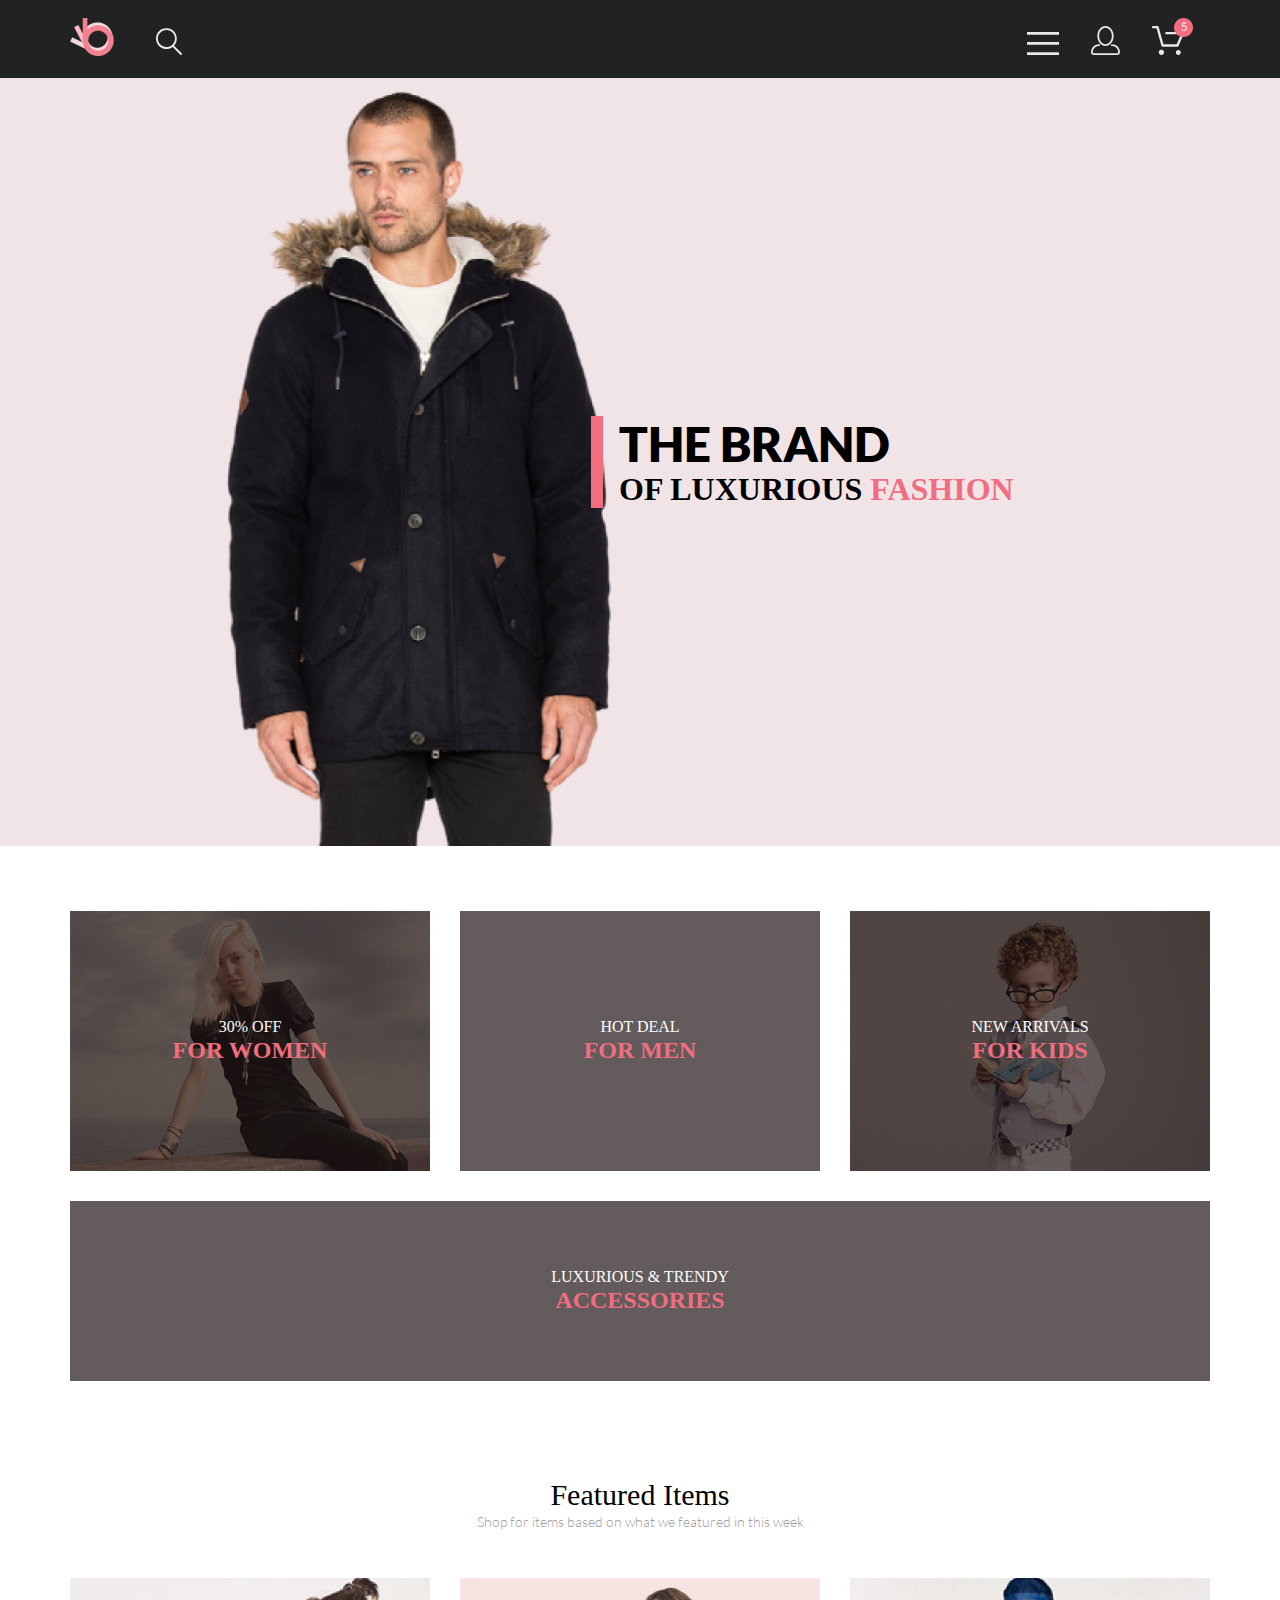
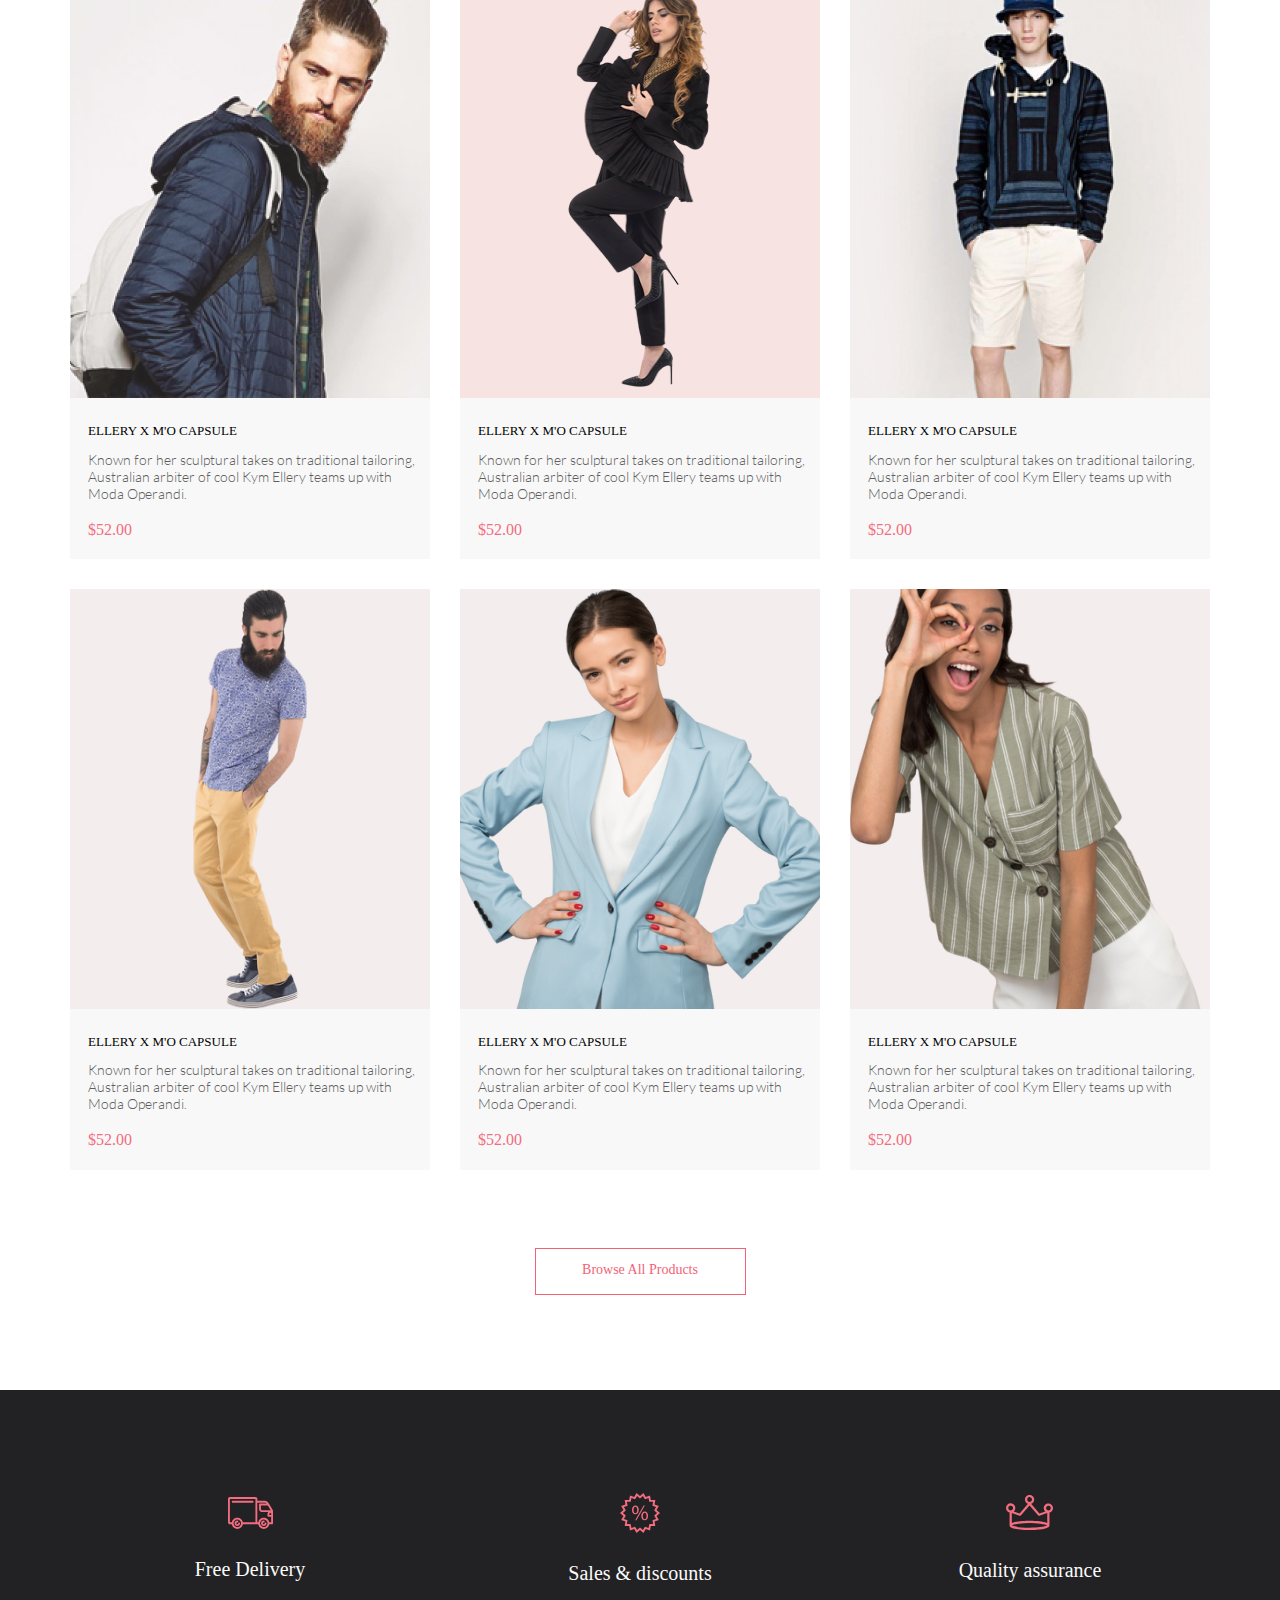
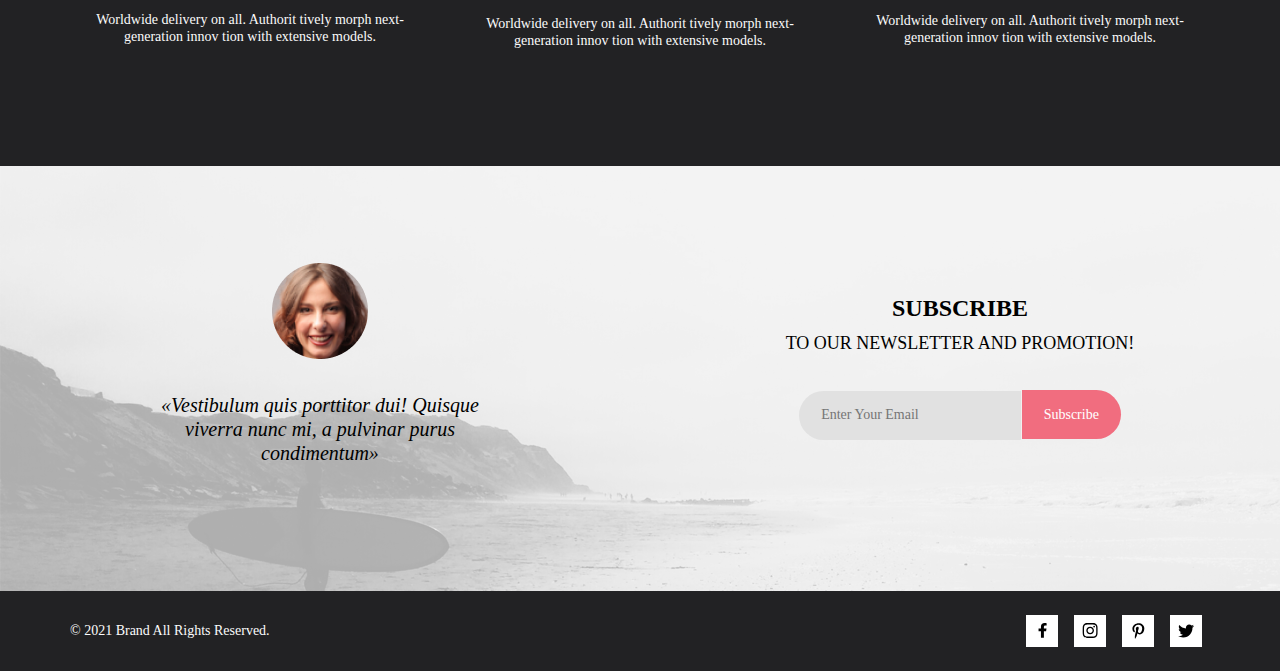
==== commit af251e34: "Add files via upload" ====
--- a/2/index.html
+++ b/2/index.html
@@ -388,7 +388,6 @@
             </div>
         </footer>
     </div>
-    </div>
 </body>
 
 </html>--- a/2/style/style.css
+++ b/2/style/style.css
@@ -0,0 +1,2257 @@
+/* ================================ General ================================ */
+
+/* eradicate */
+* {
+	padding: 0;
+}
+
+*:focus:not(:focus-visible),
+input:focus:not(:focus-visible) {
+	outline: 0;
+}
+
+
+*:focus-visible,
+input:focus-visible {
+	outline: 1px solid #F16D7F;
+}
+
+/* end eradicate */
+
+main {
+	display: flex;
+	flex-direction: column;
+	height: 100%;
+	flex: 1 0 auto;
+}
+
+footer {
+	flex: 0 0 auto;
+}
+
+.wrapper {
+	display: flex;
+	flex-direction: column;
+	flex-grow: 1;
+	min-height: 100vh;
+	overflow-x: hidden;
+	width: 100%;
+	margin: 0 auto;
+	font-size: 14px;
+}
+
+.black-text {
+	color: #222222;
+}
+
+.hero,
+.categories,
+.products,
+.features-block {
+	width: 100%;
+	max-width: 1140px;
+	position: relative;
+	box-sizing: border-box;
+	margin: 0 auto;
+}
+
+@media only screen and (max-width: 769px) {
+
+	.hero,
+	.products,
+	.features-block {
+	max-width: 768px;
+	padding-left: 16px;
+	padding-right: 16px;
+	margin: 0 auto;
+	}
+
+	.products {
+	padding: 0 16px 65px 16px;
+	}
+}
+
+.pink-text {
+	color: #F16D7F !important;
+}
+
+/* ================================ end General ================================ */
+
+
+/* ================================ Header ================================ */
+
+.header,
+.page-footer {
+	width: 100%;
+	min-height: 75px;
+	padding: 18px 0;
+	box-sizing: border-box;
+	z-index: 1;
+	top: 0;
+	left: 0;
+	background: #222222;
+	color: #E8E8E8;
+}
+
+.navigation-container,
+.footer-container {
+	position: relative;
+	width: 100%;
+	max-width: 1140px;
+	display: flex;
+	flex-direction: row;
+	justify-content: space-between;
+	flex-wrap: wrap;
+	margin: 0 auto;
+}
+
+.topline-navigation {
+	width: 100%;
+	max-width: 1600px;
+	display: flex;
+	flex-grow: inherit;
+	flex-direction: row;
+	flex-wrap: wrap;
+	align-items: center;
+}
+
+.menu__logo {
+	float: left;
+	width: 44px;
+	padding-right: 41px;
+}
+
+.search-group {
+	display: flex;
+	flex-direction: row;
+	align-items: center;
+	justify-content: space-between;
+}
+
+.search-group>label {
+	width: 26px;
+	cursor: pointer;
+}
+
+.search-input-icon {
+	fill: #E8E8E8;
+}
+
+.search-input-icon:active {
+	fill: #F16D7F;
+}
+
+#search-input {
+	box-sizing: border-box;
+	background-color: transparent;
+	border: none;
+	padding: 0 16px;
+	color: #e8e8e8;
+	font-family: inherit;
+	font-size: 24px;
+	line-height: 28px;
+	margin-left: 4px;
+}
+
+#search-input:focus {
+	width: 375px;
+	padding: 2px 8px;
+	margin-left: 16px;
+	border-left: 2px solid #F16D7F;
+}
+
+.menu-main {
+	display: flex;
+	flex-direction: row;
+	align-items: baseline;
+	justify-content: space-between;
+}
+
+.menu-tray {
+	display: flex;
+	flex-direction: row;
+	align-items: baseline;
+	justify-content: space-between;
+}
+
+.menu-main>form,
+.menu-tray>button,
+.menu-main>form:focus,
+.menu-tray>button:focus {
+	background: none;
+	border: none;
+	cursor: pointer;
+}
+
+.menu-button-icon {
+	padding: 0 16px;
+	fill: #E8E8E8;
+}
+
+.search-input-icon:hover,
+.menu-button-icon:hover {
+	fill: #fff;
+}
+
+@media only screen and (max-width: 769px) {
+	.header {
+	padding: 18px 32px;
+	}
+}
+
+@media only screen and (max-width: 376px) {
+	.header {
+	padding: 16px;
+	}
+
+	.account-button,
+	.cart-button {
+	visibility: hidden;
+	height: 0;
+	width: 0;
+	box-sizing: border-box;
+	}
+
+	#search-input,
+	#search-input:focus {
+	margin-left: 2px;
+	max-width: 182px;
+	font-size: 14px;
+	}
+
+	.menu-button-icon {
+	padding: 0;
+	}
+}
+
+/* ================================ end Header ================================ */
+
+/* ================================ Hero ================================ */
+
+.hero-screen {
+	height: 100%;
+	min-height: 764px;
+	width: 100%;
+	position: relative;
+	display: flex;
+	flex-direction: row;
+	align-items: center;
+	flex-grow: 1;
+	box-sizing: border-box;
+	background: #F1E4E6;
+}
+
+.hero__box {
+	width: 100%;
+	max-width: 1600px;
+	min-height: 768px;
+	max-height: 768px;
+	margin: 0 auto;
+	display: flex;
+	flex-direction: row-reverse;
+	box-sizing: border-box;
+	background-image: url(../img/hero-screen-image.png);
+	background-size: contain;
+	background-repeat: no-repeat;
+	background-position: bottom left;
+}
+
+#page-title {
+	position: relative;
+	right: 20%;
+	padding-left: 16px;
+	border-left: 12px solid #F16D7F;
+	width: 405px;
+	max-height: 92px;
+	text-transform: uppercase;
+	display: flex;
+	flex-direction: row;
+	flex-wrap: wrap;
+	align-self: center;
+}
+
+.title-first-line {
+	font-family: 'Lato', sans-serif;
+	font-size: 48px;
+	font-style: normal;
+	font-weight: 900;
+}
+
+.title-second-line {
+	font-weight: 700;
+	font-style: normal;
+	font-size: 32px;
+	display: flex;
+}
+
+@media only screen and (max-width: 769px) {
+
+	.hero-screen,
+	.hero__box {
+	max-height: 368px;
+	min-height: 368px;
+	}
+
+	#page-title {
+	max-width: 310px;
+	right: 0%;
+	}
+
+	.title-first-line {
+	font-size: 44px;
+	line-height: 52.8px;
+	}
+
+	.title-second-line {
+	font-weight: 700;
+	font-style: normal;
+	font-size: 24px;
+	line-height: 28.8px;
+	}
+}
+
+@media only screen and (max-width: 376px) {
+	.hero__box {
+	background-image: none;
+	}
+
+	#page-title {
+	max-width: 263px;
+	right: 0%;
+	}
+
+	.title-first-line {
+	font-size: 38px;
+	line-height: 45.6px;
+	}
+
+	.title-second-line {
+	font-weight: 700;
+	font-style: normal;
+	font-size: 20px;
+	line-height: 24px;
+	}
+}
+
+/* ================================ end Hero ================================ */
+
+/* ================================ Category Page ================================ */
+
+.page-title-block {
+	flex-grow: 1;
+	min-height: 148px;
+	display: flex;
+	flex-direction: row;
+	box-sizing: border-box;
+	margin: 0;
+	background: #F8F3F4;
+}
+
+.page-title__box {
+	width: 100%;
+	max-width: 1600px;
+	max-height: 148px;
+	padding: 0 230px;
+	margin: 0 auto;
+	position: relative;
+	display: flex;
+	flex-direction: row;
+	justify-content: space-between;
+	align-items: center;
+	box-sizing: border-box;
+}
+
+@media only screen and (max-width: 769px) {
+	.page-title__box {
+	padding: 0 16px;
+	}
+}
+
+@media only screen and (max-width: 376px) {
+	.page-title__box {
+	flex-direction: column;
+	justify-content: space-evenly;
+	align-items: center;
+	box-sizing: border-box;
+	flex-wrap: wrap;
+	}
+}
+
+.page-title-text {
+	font-style: normal;
+	font-weight: 400;
+	text-transform: uppercase;
+	font-size: 24px;
+	line-height: 29px;
+}
+
+.breadcrumb {
+	text-transform: uppercase;
+	color: #636363;
+	text-decoration: none;
+	font-weight: 300;
+	font-style: normal;
+}
+
+.breadcrumb:hover {
+	color: #000;
+}
+
+.breadcrumb:last-child {
+	color: #F16D7F;
+	font-weight: 700;
+	font-style: normal;
+}
+
+/* ================================ Primary Filters ================================ */
+
+.fa-chevron-down {
+	width: 10px;
+	height: 5px;
+	font-size: 12px;
+	margin-left: 10px;
+}
+
+.filters-primary {
+	width: 360px;
+	padding: 0 30px 0 0;
+	user-select: none;
+	position: relative;
+}
+
+.filters-container {
+	width: 100%;
+	max-width: 1140px;
+	margin: 0 auto;
+	display: flex;
+	flex-direction: row;
+	justify-content: start;
+	align-items: center;
+	padding: 65px 0;
+}
+
+/* ================================ Toggle ================================ */
+
+.dropdown-header,
+.dropdown-subcategory-item,
+.dropdown-filter-item {
+	list-style: none;
+}
+
+.dropdown-filter-item {
+	font-family: 'Roboto', sans-serif;
+	color: #6F6E6E;
+	font-size: 14px;
+	font-style: normal;
+	font-weight: 400;
+	letter-spacing: 0em;
+	text-align: left;
+	user-select: none;
+	display: flex;
+	flex-direction: row;
+	align-items: center;
+	position: relative;
+}
+
+.dropdown-filter-item:last-of-type {
+	margin-bottom: 0;
+}
+
+.dropdown-menutoggle,
+.dropdown-trending,
+.dropdown-size,
+.dropdown-price {
+	background: #fff;
+	position: absolute;
+	display: block;
+	float: left;
+	box-sizing: border-box;
+	margin: 32px 0 0 0;
+	background-clip: padding-box;
+	box-shadow: 6px 4px 35px 0px #00000036;
+}
+
+.dropdown-trending,
+.dropdown-size,
+.dropdown-price {
+	padding: 9px 10px 12px 10px;
+	top: -50%;
+	left: -5%;
+}
+
+/* z-index разный чтобы чекбоксы можно было чекнуть даже если предыдущий блок налезет на следующий (зум > 200%) */
+.dropdown-menutoggle {
+	padding: 46px 17px 17px 17px;
+	top: -45px;
+	left: 0;
+	width: 100%;
+	max-width: 360px;
+	z-index: 3;
+}
+
+@media only screen and (max-width: 376px) {
+	.dropdown-menutoggle {
+	min-width: 375px;
+	}
+}
+
+.dropdown-trending {
+	min-width: 175px;
+	z-index: 2;
+}
+
+.dropdown-size {
+	min-width: 86px;
+	z-index: 2;
+}
+
+.dropdown-price {
+	min-width: 178px;
+	z-index: 2;
+}
+
+.dropdown-header-text {
+	display: flex;
+	flex-direction: row;
+	align-items: center;
+	color: #EF5B70;
+	text-transform: uppercase;
+	font-size: 14px;
+	font-weight: 400;
+	font-style: normal;
+	min-height: 37px;
+	border-bottom: 1px solid #ebebeb;
+	margin-bottom: 24px;
+	cursor: pointer;
+}
+
+.dropdown-header-text::before {
+	content: '';
+	min-height: 37px;
+	z-index: 1;
+	position: relative;
+	border: 5px solid;
+	border-width: 0 0 0 5px;
+	border-color: #EF5B70;
+	margin-right: 11px;
+}
+
+.subcategories li {
+	position: relative;
+	font-size: 14px;
+	font-style: normal;
+	font-weight: 400;
+	line-height: 17px;
+	letter-spacing: 0em;
+	text-align: left;
+	color: #6F6E6E;
+	margin-bottom: 11px;
+}
+
+.subcategories li:last-child {
+	margin-bottom: 24px;
+}
+
+/* переделать*/
+.dropdown-menutoggle>li:last-child>span {
+	margin-bottom: 0;
+}
+
+.category-checkbox,
+.dropdown-checkbox {
+	opacity: 0;
+	width: 0;
+	height: 0;
+}
+
+.secondary-filter-checkbox {
+	width: 12px;
+	height: 12px;
+	border: 1px solid #ebebeb;
+	border-radius: 0;
+	margin-right: 10px;
+	appearance: none;
+	outline: focus-visible;
+	position: relative;
+}
+
+.secondary-filter-checkbox::after {
+	content: '\f00c';
+	opacity: 0;
+	font-family: "Font Awesome 5 Free", sans-serif;
+	font-weight: 900;
+	font-size: 0.75em;
+	position: absolute;
+	top: 0;
+	left: 0;
+}
+
+.category-checkbox~label,
+.secondary-filter-checkbox~label {
+	cursor: pointer;
+}
+
+.secondary-filter-checkbox~label {
+	text-transform: uppercase;
+}
+
+/* ================================ end Toggle ================================ */
+
+/* ================================ Primary Filters ================================ */
+
+.toggle-wrapper {
+	position: relative;
+	font-size: 14px;
+	font-weight: 400;
+	font-style: normal;
+}
+
+.primary-filter__categories,
+.trending-filter__categories,
+.size-filter__categories,
+.price-filter__categories {
+	display: none;
+	box-sizing: border-box;
+	background-color: transparent;
+	border: none;
+	outline: focus-visible;
+	padding: 0 16px;
+	color: #e8e8e8;
+	font-family: inherit;
+	font-size: 24px;
+	line-height: 28px;
+}
+
+.filters-primary .toggle-wrapper {
+	overflow: visible;
+}
+
+.category-filter-icon {
+	fill: #000;
+	margin-left: 10px;
+	z-index: 3;
+	position: relative;
+}
+
+[id*="filter"]~label {
+	cursor: pointer;
+	text-align: left;
+	z-index: 4;
+	position: relative;
+}
+
+/* ================================ end Primary Filters ================================ */
+
+/* ================================ Trending Filters ================================ */
+
+.filters-secondary {
+	display: flex;
+	flex-direction: row;
+}
+
+.secondary-filter-dropdown-header {
+	background: none;
+	border: none;
+	cursor: pointer;
+	outline: focus-visible;
+	list-style-type: none;
+	padding: 0 10px 0 0;
+	margin-right: 28px;
+	color: #6F6E6E;
+	text-transform: uppercase;
+	font-size: 14px;
+	user-select: none;
+	text-align: center;
+}
+
+@media only screen and (max-width: 376px) {
+	.secondary-filter-dropdown-header {
+	margin-right: 4px;
+	}
+
+	.fa-chevron-down {
+	margin-left: 4px;
+	}
+}
+
+.filter-btn-text {
+	color: #000;
+	font-size: 14px;
+	font-style: normal;
+	font-weight: 600;
+	line-height: 17px;
+	letter-spacing: 0em;
+	text-align: left;
+	text-transform: uppercase;
+	background-color: transparent;
+	margin-left: 14px;
+	word-break: break-all;
+}
+
+@media only screen and (max-width: 376px) {
+	.filters-primary {
+	max-width: 70px;
+	}
+
+	.filter-btn-text {
+	display: none;
+	}
+}
+
+/* ================================ end Trending Filters ================================ */
+
+/* ================================ Filters -- effects ================================ */
+
+.secondary-filter-dropdown-header:hover {
+	color: #222;
+}
+
+.secondary-filter-checkbox:hover::after {
+	color: #ebebeb;
+	opacity: 1;
+	cursor: pointer;
+}
+
+.secondary-filter-checkbox:checked::after {
+	color: #6F6E6E;
+	opacity: 1;
+	top: 8%;
+	left: 8%;
+}
+
+.secondary-filter-checkbox:checked {
+	border: none;
+	transform: scale(1.25);
+}
+
+.secondary-filter-checkbox:checked+.secondary-filter-checkbox::after {
+	display: block;
+}
+
+.category-checkbox:checked~label,
+.secondary-filter-checkbox:checked~label {
+	font-weight: bold;
+	color: #222;
+}
+
+.dropdown-header-text:hover,
+.category-checkbox~label:hover {
+	font-weight: bold;
+}
+
+.primary-filter:hover .filter-btn-text,
+.primary-filter:hover .category-filter-icon {
+	color: #636363;
+	fill: #636363;
+}
+
+#filter-toggle:hover~label span {
+	color: #636363;
+}
+
+#filter-toggle:hover~.category-filter-icon {
+	fill: #636363;
+}
+
+/* не работает просто по классу */
+#filter-toggle:checked~label[for="filter-toggle"] .filter-btn-text {
+	color: #f16d7f;
+}
+
+#filter-toggle:checked~label[for="filter-toggle"] .category-filter-icon {
+	fill: #f16d7f;
+}
+
+#filter-toggle:checked~.primary-filter__categories {
+	display: block;
+}
+
+#trending-toggle:checked~.trending-filter__categories {
+	display: block;
+}
+
+#size-toggle:checked~.size-filter__categories {
+	display: block;
+}
+
+#price-toggle:checked~.price-filter__categories {
+	display: block;
+}
+
+/* ================================ end Filters -- effects ================================ */
+
+/* ================================ Category Block ================================ */
+
+.category-block {
+	width: 100%;
+	max-width: 1140px;
+	padding: 65px 0 96px 0;
+	margin: 0 auto;
+	box-sizing: border-box;
+}
+
+@media only screen and (max-width: 769px) {
+	.category-block {
+	max-width: 768px;
+	padding: 20px 16px 154px 16px;
+	margin: 0 auto;
+	}
+}
+
+@media only screen and (max-width: 376px) {
+	.category-block {
+	padding: 64px 16px;
+	}
+}
+
+.pagination {
+	display: flex;
+	flex-direction: row;
+	justify-content: center;
+	margin: 0 auto 96px auto;
+}
+
+.pagination-list {
+	display: block;
+	padding: 12px 15px;
+}
+
+.pagination-list-item {
+	display: block;
+	margin: 0 9px;
+	font-size: 16px;
+	font-weight: 300;
+	font-style: normal;
+	line-height: 19px;
+	user-select: none;
+}
+
+.pagination-list-item:nth-of-type(2) {
+	color: #f16d7f;
+}
+
+.pagination-list-item:hover {
+	font-weight: 700;
+}
+
+.pagination-list-item svg:hover {
+	fill: #f16d7f;
+}
+
+.pagination>ul {
+	list-style-type: none;
+	display: flex;
+	align-items: center;
+	justify-content: center;
+	border: 1px solid #EBEBEB;
+	border-radius: 2px;
+}
+
+.pagination-arrow-icon {
+	display: flex;
+	flex-direction: row;
+	align-self: center;
+	fill: #000;
+	height: 14px;
+}
+
+.page-number {
+	text-decoration: none;
+	color: #5D5D5D;
+}
+
+/* Задал те же стили селекторам секций */
+.product-block,
+.features-block {
+	margin: 0 auto;
+	width: 100%;
+	max-width: 1140px;
+	position: relative;
+	box-sizing: border-box;
+}
+
+@media only screen and (max-width: 769px) {
+	.product-block {
+	max-width: 768px;
+	padding: 0 16px;
+	margin: 0 auto;
+	}
+}
+
+@media only screen and (max-width: 376px) {
+	.product-block {
+	max-width: 375px;
+	padding: 0 8px;
+	}
+}
+
+.category-container,
+.product-container,
+.features-container {
+	display: flex;
+	flex-direction: row;
+	flex-wrap: wrap;
+	justify-content: space-between;
+	padding-bottom: 30px;
+	box-sizing: border-box;
+}
+
+.category-tile {
+	display: flex;
+	flex-direction: column;
+	flex-wrap: wrap;
+	align-items: center;
+	justify-content: center;
+	width: 100%;
+	max-width: 360px;
+	height: 100%;
+	min-height: 260px;
+	box-sizing: border-box;
+	background-repeat: no-repeat;
+	background-position: center;
+	background-size: contain;
+}
+
+.category-left {
+	background: linear-gradient(rgba(33, 22, 22, 0.7), rgba(33, 22, 22, 0.7)), url('../img/category-tile-left.png');
+	background-size: contain;
+}
+
+.category-center {
+	background: linear-gradient(rgba(33, 22, 22, 0.7), rgba(33, 22, 22, 0.7)), url(../img/category-tile-center.png);
+	background-size: contain;
+}
+
+.category-right {
+	background: linear-gradient(rgba(33, 22, 22, 0.7), rgba(33, 22, 22, 0.7)), url(../img/category-tile-right.png);
+	background-size: contain;
+}
+
+.category-tile-full-width {
+	display: flex;
+	flex-direction: column;
+	flex-wrap: wrap;
+	align-items: center;
+	justify-content: center;
+	width: 100%;
+	min-height: 180px;
+	box-sizing: border-box;
+	background: linear-gradient(rgba(33, 22, 22, 0.7), rgba(33, 22, 22, 0.7)), url(../img/category-tile-full-width.png);
+	background-repeat: no-repeat;
+	background-position: center;
+	background-size: contain;
+}
+
+@media only screen and (max-width: 769px) {
+	.category-tile {
+	max-width: 232px;
+	min-height: 168px;
+	}
+
+	.category-tile-full-width {
+	min-height: 116px;
+	}
+}
+
+@media only screen and (max-width: 376px) {
+	.category-container {
+	flex-direction: column;
+	align-items: center;
+	justify-content: center;
+	}
+
+	.category-tile {
+	margin-bottom: 32px;
+	max-width: 343px;
+	min-height: 247px;
+	}
+
+	#row1 {
+	padding-bottom: 0;
+	}
+
+	.category-tile-full-width {
+	min-height: 111px;
+	background-size: cover;
+	}
+}
+
+.category-name-first-line {
+	color: #fff;
+	text-decoration: none;
+	text-align: center;
+	font-size: 16px;
+	font-weight: 400;
+	font-style: normal;
+	line-height: 19px;
+	text-transform: uppercase;
+}
+
+.punchline {
+	font-size: 24px;
+	font-weight: 700;
+	font-style: normal;
+	line-height: 28.8px;
+	text-transform: uppercase;
+}
+
+/* ================================ end Category Block ================================ */
+
+/* ================================ Product Block ================================ */
+
+.products {
+	padding: 0 0 95px 0;
+	margin: 0 auto;
+}
+
+.h2-block {
+	margin: 0 auto;
+	width: 100%;
+	max-width: 1140px;
+	position: relative;
+	box-sizing: border-box;
+	display: flex;
+	flex-grow: 1;
+	flex-direction: column;
+}
+
+.h2-candidate-featured-items {
+	display: block;
+	font-weight: 400;
+	font-style: normal;
+	font-size: 30px;
+	line-height: 36px;
+	margin: 0 auto;
+	text-transform: capitalize;
+}
+
+.featured-items-subtitle {
+	font-family: 'Lato', sans-serif;
+	font-size: 14px;
+	font-style: normal;
+	font-weight: 300;
+	line-height: 17px;
+	margin: 0 auto;
+	color: #9F9F9F;
+	padding-bottom: 48px;
+}
+
+.product-container {
+	padding-bottom: 48px;
+	position: relative;
+}
+
+@media only screen and (max-width: 376px) {
+	.featured-items-subtitle {
+	padding-bottom: 64px;
+	}
+
+	.product-container {
+	padding-bottom: 40px;
+	}
+}
+
+.product-tile {
+	display: flex;
+	flex-direction: column;
+	flex-wrap: wrap;
+	align-items: center;
+	justify-content: center;
+	width: 360px;
+	box-sizing: border-box;
+	background: #F8F8F8;
+	background-repeat: no-repeat;
+	background-position: center;
+	margin-bottom: 30px;
+}
+
+.product-tile:hover {
+	transform: scale(1.05);
+}
+
+@media only screen and (max-width: 769px) {
+	.product-tile:nth-of-type(3) {
+	visibility: hidden;
+	width: 0;
+	height: 0;
+	box-sizing: border-box;
+	}
+}
+
+.product-image {
+	align-self: center;
+	position: relative;
+	display: block;
+	width: auto;
+	height: 420px;
+}
+
+.product-image-overlay {
+	display: none;
+	position: absolute;
+	top: 0;
+	background: rgb(58, 56, 56);
+	background: rgba(58, 56, 56, 0.86);
+	color: #e8e8e8;
+	width: 360px;
+	height: 420px;
+	opacity: 0;
+	font-size: 20px;
+	padding: 20px;
+	text-align: center;
+}
+
+.product-tile:hover .product-image-overlay {
+	opacity: 1;
+	display: flex;
+	flex-direction: column;
+	flex-grow: 1;
+	justify-content: center;
+	box-sizing: border-box;
+}
+
+.add-to-cart-button {
+	display: flex;
+	flex-direction: row;
+	width: 138px;
+	max-height: 43px;
+	overflow: hidden;
+	align-self: center;
+	align-items: center;
+	justify-content: center;
+	box-sizing: border-box;
+	padding: 8px;
+	cursor: pointer;
+	border: 1px solid #fff;
+	background: none;
+}
+
+.add-to-cart-icon {
+	width: 26px;
+	height: 24px;
+	padding-right: 8px;
+	fill: #fff;
+}
+
+.add-to-cart-text {
+	font-weight: 400;
+	font-size: 14px;
+	line-height: 17px;
+	background-color: transparent;
+	color: #e8e8e8;
+	border: none;
+	cursor: pointer;
+	outline: focus-visible;
+}
+
+.add-to-cart-button:hover .add-to-cart-icon {
+	fill: #F16D7F;
+}
+
+.product-title {
+	display: block;
+	font-size: 13px;
+	font-weight: 400;
+	line-height: 15.6px;
+	text-transform: uppercase;
+	margin: 25px 0 12px 18px;
+	text-align: left;
+	align-self: start;
+	color: #000000;
+}
+
+.product-subtitle {
+	font-family: Lato, sans-serif;
+	font-size: 14px;
+	font-style: normal;
+	font-weight: 300;
+	line-height: 17px;
+	margin: 0 0 18px 18px;
+	color: #5D5D5D;
+}
+
+.product-price {
+	font-size: 16px;
+	font-weight: 400;
+	line-height: 19.2px;
+	margin: 0 0 20px 18px;
+	color: #F16D7F;
+	align-self: start;
+}
+
+.category-view-button {
+	display: flex;
+	width: 211px;
+	padding: 13px;
+	box-sizing: border-box;
+	margin: 0 auto;
+	min-height: 47px;
+	color: #F26376;
+	justify-content: center;
+	text-decoration: none;
+	word-break: break-all;
+	border: 1px solid #F26376;
+}
+
+.category-view-button:hover {
+	background: #F26376;
+	color: #fff;
+}
+
+
+/* ================================ end Product Block ================================ */
+
+/* ================================Product Page Block ================================ */
+
+.product-content {
+	margin-bottom: 128px;
+}
+
+.product-image-carousel {
+	display: flex;
+	flex-direction: row;
+	flex-grow: 1;
+	flex-wrap: wrap;
+	justify-content: space-evenly;
+	align-items: center;
+	box-sizing: border-box;
+	position: relative;
+	background-color: #F7F7F7;
+	min-height: 777px;
+}
+
+.product-featured-image {
+	width: 597px;
+	height: 724px;
+	margin: 0 auto;
+	position: relative;
+}
+
+@media only screen and (max-width: 769px) {
+	.product-image-carousel {
+	min-height: 624px;
+	}
+
+	.product-featured-image {
+	width: 466px;
+	height: 565px;
+	}
+}
+
+.product-gallery-navigation {
+	display: flex !important;
+	flex-direction: row;
+	align-items: center;
+	justify-content: center;
+	width: 48px;
+	height: 48px;
+	background-color: #262A2A2A;
+	cursor: pointer;
+}
+
+.product-gallery-navigation:hover {
+	transform: scale(1.25);
+	color: #F16D7F;
+}
+
+@media only screen and (max-width: 376px) {
+
+	.btn-prev,
+	.btn-next {
+	position: absolute;
+	top: 50%;
+	z-index: 1;
+	}
+
+	.btn-prev {
+	left: 0;
+	}
+
+	.btn-next {
+	right: 0;
+	}
+}
+
+.product-description-container {
+	display: flex;
+	flex-direction: row;
+	align-items: center;
+	justify-content: center;
+	margin: 0 auto;
+	position: relative;
+}
+
+.product-description {
+	display: flex;
+	margin: 0 auto;
+	flex-direction: column;
+	align-items: center;
+	justify-content: flex-start;
+	width: 71.25%;
+	min-height: 600px;
+	background-color: #fff;
+	border: 1px solid #EAEAEA;
+	position: relative;
+	top: -65px;
+	padding: 65px 250px;
+	box-sizing: border-box;
+}
+
+@media only screen and (max-width: 769px) {
+	.product-description {
+	width: 100%;
+	padding: 65px;
+	top: 0%;
+	}
+}
+
+@media only screen and (max-width: 376px) {
+	.product-description {
+	padding: 25px;
+	}
+
+	.product-content {
+	margin-bottom: 64px;
+	}
+}
+
+
+.product-description-category-name,
+.product-description-product-title,
+.product-description-product-price,
+.product-description-options,
+.product-description-buy-button,
+	{
+	display: block;
+}
+
+.product-description-category-name,
+.product-description-product-title {
+	text-transform: uppercase;
+}
+
+.product-description-category-name {
+	font-size: 14px;
+	font-style: normal;
+	font-weight: 300;
+	line-height: 17px;
+	letter-spacing: 0em;
+	text-align: center;
+
+}
+
+.product-description-product-title {
+	font-size: 18px;
+	font-style: normal;
+	font-weight: 300;
+	line-height: 22px;
+	letter-spacing: 0em;
+	text-align: center;
+	color: #4D4D4D;
+	margin-bottom: 48px;
+}
+
+.product-description-text {
+	font-size: 14px;
+	font-style: normal;
+	font-weight: 300;
+	line-height: 17px;
+	letter-spacing: 0em;
+	text-align: center;
+	color: #5E5E5E;
+	margin-bottom: 32px;
+}
+
+.product-description-separator {
+	color: #EF5B70;
+	height: 0px;
+	width: 10%;
+	margin: 12px auto;
+	border-top: 3px solid #EF5B70;
+	border-bottom: 0;
+	border-left: 0;
+	border-right: 0;
+}
+
+.product-description-separator-bottom {
+	border-top: 1px solid #eaeaea;
+	border-bottom: 0;
+	border-left: 0;
+	border-right: 0;
+	width: 100%;
+	margin: 65px auto;
+}
+
+.product-description-product-price {
+	font-family: 'Lato', sans-serif;
+	font-size: 24px;
+	font-style: normal;
+	font-weight: 300;
+	line-height: 29px;
+	letter-spacing: 0em;
+	text-align: left;
+}
+
+.product-options {
+	display: flex;
+	flex-direction: row;
+	flex-wrap: wrap;
+	margin-bottom: 48px;
+	justify-content: space-between;
+}
+
+.product-option-header {
+	text-align: center !important;
+}
+
+@media only screen and (max-width: 376px) {
+	.product-description-separator-bottom {
+	width: 50%;
+	margin: 32px auto 49px auto;
+	}
+
+	.product-options {
+	flex-wrap: nowrap;
+	}
+
+	.product-option-header {
+	font-size: 10px;
+	font-style: normal;
+	font-weight: 400;
+	text-align: left;
+	}
+}
+
+.product-cart-button {
+	border: 1px solid #F26376;
+	min-width: 210px;
+}
+
+.product-cart-icon {
+	fill: #F26376;
+}
+
+.product-cart-button:hover {
+	border: 1px solid #222;
+	min-width: 210px;
+}
+
+.product-cart-button:hover .product-cart-icon {
+	fill: #222;
+}
+
+
+/* ================================ end Product Page Block ================================ */
+
+/* ================================ Cart Block ================================ */
+
+.cart-container,
+.sign-up-container {
+	width: 100%;
+	max-width: 1140px;
+	margin: 96px auto 128px auto;
+	display: flex;
+	flex-direction: row;
+	flex-wrap: wrap;
+	justify-content: space-between;
+	align-items: flex-start;
+}
+
+@media only screen and (max-width: 769px) {
+
+	.cart-container,
+	.sign-up-container {
+	max-width: 768px;
+	padding: 60px 16px 128px 16px;
+	margin: 0 auto;
+	box-sizing: border-box;
+	}
+}
+
+@media only screen and (max-width: 376px) {
+
+	.cart-container,
+	.sign-up-container {
+	max-width: 375px;
+	padding: 40px 8px 48px 8px;
+	margin: 0 auto;
+	box-sizing: border-box;
+	}
+}
+
+
+.cart-col-left,
+.cart-col-right {
+	display: flex;
+	flex-direction: column;
+	flex-wrap: wrap;
+	columns: 1;
+}
+
+@media only screen and (max-width: 769px) {
+
+	.cart-col-left,
+	.cart-col-right {
+	width: 100%;
+	}
+}
+
+.cart-item {
+	display: flex;
+	flex-direction: row;
+	flex-wrap: nowrap;
+	width: 100%;
+	max-width: 652px;
+	box-shadow: 17px 19px 24px 0px #00000021;
+	margin-bottom: 40px;
+	box-sizing: border-box;
+}
+
+.cart-item-title {
+	display: block;
+	font-family: 'Lato', sans-serif;
+	font-size: 24px;
+	font-style: normal;
+	font-weight: 400;
+	line-height: 29px;
+	letter-spacing: 0em;
+	text-align: left;
+	text-transform: uppercase;
+	color: #222222;
+	margin-bottom: 42px;
+}
+
+.cart-item:last-of-type {
+	margin-bottom: 72px;
+}
+
+.product-link {
+	display: inline-flex;
+}
+
+.product-miniature {
+	width: 262px;
+	height: 306px;
+}
+
+.product-info {
+	padding: 22px 31px;
+	box-sizing: border-box;
+}
+
+.cart-item-option-row {
+	margin: 6px 0;
+}
+
+.cart-item-option-label,
+.cart-item-option-value {
+	font-family: 'Lato', sans-serif;
+	font-size: 22px;
+	font-style: normal;
+	font-weight: 400;
+	line-height: 26px;
+	text-align: left;
+	color: #575757;
+}
+
+.cart-item-option-label::after {
+	display: inline-flex;
+	content: '';
+	height: 0;
+	width: 1%;
+}
+
+.prodyct-qty {
+	max-width: 42px;
+	border: 1px solid #EAEAEA;
+	border-radius: 0%;
+	font-family: Lato;
+	font-size: 18px;
+	font-style: normal;
+	font-weight: 400;
+	line-height: 22px;
+	letter-spacing: 0em;
+	text-align: center;
+	color: rgba(101, 101, 101, 1);
+}
+			
+.cart-item:hover {
+	transform: scale(1.05);
+}
+
+.cart-item:hover .cart-item-title,
+.cart-item:hover .cart-item-option-value,
+.cart-item:hover .prodyct-qty {
+	color: #222;
+	font-weight: 700;
+}
+
+.manage-cart {
+	display: flex;
+	flex-direction: row;
+	justify-content: space-between;
+	width: 100%;
+	max-width: 652px;
+}
+
+.clear-cart {
+	width: 235px;
+}
+
+.return-to-shop {
+	width: 225px;
+	text-align: center;
+	;
+}
+
+.clear-cart,
+.return-to-shop {
+	max-height: 50px;
+	overflow: hidden;
+	box-sizing: border-box;
+	padding: 16px 0;
+	cursor: pointer;
+	border: 1px solid #a4a4a4;
+	background-color: inherit;
+	color: #000;
+	text-transform: uppercase;
+	text-decoration: none;
+}
+
+.shipping-info-heading {
+	display: block;
+	margin-bottom: 21px;
+	font-family: 'Lato', Arial, Helvetica, sans-serif;
+	font-size: 16px;
+	font-style: normal;
+	font-weight: 300;
+	letter-spacing: 0em;
+	color: #222222;
+	text-transform: uppercase;
+}
+
+.shipping-info {
+	min-height: 45px;
+	width: 360px;
+	border: 1px solid #a4a4a4;
+	border-radius: 0px;
+	margin-bottom: 21px;
+	padding: 13px 17px;
+	box-sizing: border-box;
+}
+
+.shipping-form {
+	display: flex;
+	flex-direction: column;
+	flex-wrap: wrap;
+}
+
+.quote-btn {
+	color: #4A4A4A;
+	width: 100px;
+	height: auto;
+	padding: 11px 14px;
+	box-sizing: border-box;
+	font-family: 'Lato', sans-serif;
+	font-size: 11px;
+	font-style: normal;
+	font-weight: 300;
+	text-transform: uppercase;
+	background-color: transparent;
+	border: 1px solid #4a4a4a;
+	cursor: pointer;
+	margin-bottom: 69px;
+	word-break: break-all;
+}
+
+.quote-btn:hover {
+	color: #F16D7F;
+	border: 1px solid #F16D7F;
+}
+
+.order-price-block {
+	max-width: 360px;
+	max-height: 214px;
+	padding: 39px 34px 42px 44px;
+	box-sizing: border-box;
+	background: #F5F3F3;
+	font-style: normal;
+	text-transform: uppercase;
+}
+
+.price-subtotal {
+	font-size: 11px;
+	font-weight: 400;
+	color: #4A4A4A;
+	text-align: right;
+	margin-bottom: 12px;
+}
+
+.price-total {
+	font-size: 16px;
+	font-weight: 300;
+	color: #222;
+	text-align: right;
+	margin-bottom: 21px;
+}
+
+.total-price {
+	font-size: 16px;
+	font-weight: 700;
+	text-align: right;
+}
+
+.subtotal::after,
+.grand-total::after {
+	display: inline-flex;
+	content: '';
+	height: 0;
+	width: 5%;
+}
+
+.price-total::after {
+	content: '';
+	display: block;
+	width: 275px;
+	border-bottom: 1px solid #e2e2e2;
+	margin-bottom: 17px;
+	padding-top: 21px;
+}
+
+.checkout-btn {
+	width: 273px;
+	max-height: 50px;
+	overflow: hidden;
+	box-sizing: border-box;
+	padding: 16px;
+	cursor: pointer;
+	border: none;
+	background-color: #F16D7F;
+	color: #fff;
+	text-transform: uppercase;
+	word-break: break-all;
+}
+
+.checkout-btn:hover,
+.clear-cart:hover,
+.return-to-shop:hover,
+.sign-up-button:hover {
+	background-color: inherit;
+	color: #F16D7F;
+	border: 1px solid #F16D7F;
+}
+
+.sign-up-button:hover .btn-arrow-icon {
+	fill: #F16D7F;
+}
+
+@media only screen and (max-width: 769px) {
+	.cart-item {
+	max-width: 734px;
+	}
+
+	.manage-cart {
+	max-width: 100%;
+	justify-content: space-around;
+	margin: 0 0 64px 0;
+	}
+
+	.shipping-and-checkout {
+	display: flex;
+	flex-direction: row;
+	justify-content: space-between;
+	}
+}
+
+@media only screen and (min-width: 376px) and (max-width: 769px) {
+	.quote-btn {
+	margin-bottom: 0;
+	}
+}
+
+@media only screen and (max-width: 376px) {
+	.cart-item {
+	max-width: 358px;
+	max-height: 188px;
+	}
+
+	.product-miniature {
+	max-width: 144px;
+	max-height: 188px;
+	}
+
+	.product-info {
+	padding: 13px 12px 13px 17px;
+	}
+
+	.cart-item-title {
+	font-size: 16px;
+	font-style: normal;
+	font-weight: 400;
+	line-height: 19px;
+	margin-bottom: 26px;
+	}
+
+	.cart-item-option-label,
+	.cart-item-option-value,
+	.prodyct-qty {
+	font-size: 14px;
+	font-style: normal;
+	font-weight: 400;
+	line-height: 17px;
+	}
+
+	.manage-cart {
+	justify-content: space-between;
+	margin: 0 0 48px 0;
+	}
+
+	.clear-cart,
+	.return-to-shop {
+	padding: 9px 0;
+	font-size: 12px;
+	text-transform: capitalize;
+	max-width: 175px;
+	}
+
+	.shipping-and-checkout {
+	flex-direction: column;
+	}
+
+}
+
+/* ================================ end Cart Block ================================ */
+
+/* ================================ Registration Block ================================ */
+
+@media only screen and (max-width: 769px) {
+	.sign-up-col-right {
+	max-width: 360px;
+	}
+}
+
+
+.account-holder-name,
+.login-details {
+	display: block;
+	margin-bottom: 20px;
+	font-family: 'Lato', sans-serif;
+	font-size: 16px;
+	font-style: normal;
+	font-weight: 300;
+	color: #222222;
+	text-transform: capitalize;
+}
+
+.account-creation-input-personal,
+.account-creation-input-account {
+	display: block;
+	margin-bottom: 20px;
+	width: 360px;
+	min-height: 45px;
+	border: 1px solid #A4A4A4;
+	padding: 13px 16px 17px;
+	box-sizing: border-box;
+	font-family: 'Lato', sans-serif;
+	color: #B1B1B1;
+	font-size: 13px;
+	font-style: normal;
+	font-weight: 300;
+	text-transform: capitalize;
+}
+
+.radio-buttons-label {
+	display: flex;
+	flex-direction: row;
+	align-items: center;
+	margin: 31px 0 33px 0;
+}
+
+label[for^="gender-radio"] {
+	font-family: 'Lato', sans-serif;
+	font-size: 11px;
+	font-style: normal;
+	font-weight: 300;
+	color: #000000;
+	margin: 0 20px 0 10px;
+	user-select: none;
+}
+
+input[name^="gender"] {
+	cursor: pointer;
+}
+
+input[name="gender"]:checked+label {
+	font-weight: bold;
+}
+
+.password-hint {
+	color: #B1B1B1;
+	font-family: 'Lato', sans-serif;
+	font-size: 13px;
+	font-style: normal;
+	font-weight: 300;
+	width: 360px;
+	margin: 0 0 39px 0;
+}
+
+.sign-up-button {
+	display: flex;
+	justify-content: space-around;
+	width: 167px;
+	max-height: 50px;
+	overflow: hidden;
+	box-sizing: border-box;
+	padding: 16px;
+	cursor: pointer;
+	border: 1px solid transparent;
+	background-color: #F16D7F;
+	color: #fff;
+	text-transform: uppercase;
+	text-decoration: none;
+}
+
+.btn-arrow-icon {
+	height: 15px;
+	fill: #fff;
+}
+
+.loyalty-heading {
+	display: block;
+	font-size: 24px;
+	font-weight: 300;
+	font-style: normal;
+	text-transform: uppercase;
+	color: #000000;
+	margin: 0 0 22px 0;
+}
+
+.loyalty-text,
+.loyalty-perks {
+	font-size: 24px;
+	font-style: normal;
+	font-weight: 300;
+	line-height: 29px;
+	max-width: 652px;
+	margin: 0 0 21px 0;
+}
+
+.loyalty-perks {
+	list-style-image: url('../img/list-checkmark.svg');
+	padding-left: 2rem;
+}
+
+.loyalty-perks li {
+	margin-bottom: 16px;
+	padding: 0 0 0 12px;
+}
+
+@media only screen and (max-width: 769px) {
+
+	.loyalty-heading,
+	.loyalty-text,
+	.loyalty-perks {
+	font-size: 16px;
+	font-style: normal;
+	font-weight: 300;
+	line-height: 19px;
+	}
+
+	.loyalty-heading {
+	margin-bottom: 32px;
+	}
+
+	.loyalty-perks li {
+	padding-left: 8px;
+	}
+}
+
+@media only screen and (max-width: 376px) {
+	.sign-up-col-right {
+	margin-bottom: 96px;
+	}
+
+	.sign-up-button {
+	margin-bottom: 40px;
+	}
+
+	.loyalty-heading {
+	margin-bottom: 32px;
+	}
+
+	.loyalty-perks li {
+	margin-bottom: 16px;
+	}
+}
+
+/* ============================== end Registration Block ============================== */
+
+/* ================================ Features Block ================================ */
+
+.features {
+	display: flex;
+	width: 100%;
+	background: #222224;
+	margin: 0 auto;
+	position: relative;
+	box-sizing: border-box;
+	flex-direction: row;
+}
+
+.features-container {
+	padding: 103px 0;
+}
+
+@media only screen and (max-width: 769px) {
+	.features-container {
+	padding: 0 0 64px 0;
+	}
+}
+
+@media only screen and (max-width: 769px) {
+	.features-container {
+	flex-direction: column;
+	justify-content: center;
+	align-items: center;
+	}
+}
+
+.features-item {
+	display: flex;
+	flex-direction: column;
+	flex-wrap: wrap;
+	align-items: center;
+	justify-content: center;
+	width: 360px;
+	min-height: 92px;
+	box-sizing: border-box;
+}
+
+.feature-icon {
+	align-self: center;
+	padding-bottom: 28px;
+}
+
+@media only screen and (max-width: 769px) {
+	.feature-icon {
+	padding: 48px 0 19px 0;
+	}
+}
+
+.feature-title {
+	font-size: 20px;
+	font-weight: 400;
+	line-height: 24px;
+	text-align: center;
+	color: #FBFBFB;
+	padding-bottom: 16px;
+}
+
+.feature-text {
+	font-size: 14px;
+	font-weight: 300;
+	line-height: 17px;
+	text-align: center;
+	color: #FBFBFB;
+}
+
+@media only screen and (max-width: 376px) {
+	.feature-text {
+	padding: 0 24px;
+	}
+}
+
+/* ================================ end Features Block ================================ */
+
+/* ================================ News & Promo ================================ */
+
+.news-and-promo {
+	display: flex;
+	width: 100%;
+	max-width: 1600px;
+	justify-content: space-around;
+	align-items: center;
+	position: relative;
+	margin: 0 auto;
+	background: rgba(244, 244, 244, 0.7) url(../img/subscription-block-bg.jpg);
+	background-repeat: no-repeat;
+	background-blend-mode: color;
+	padding: 97px 0 126px 0;
+}
+
+@media only screen and (max-width: 769px) {
+	.news-and-promo {
+	flex-direction: column;
+	padding: 54px 0 140px 0;
+	background-size: cover;
+	background-position: center;
+	background-repeat: no-repeat;
+	}
+}
+
+@media only screen and (max-width: 376px) {
+	.news-and-promo {
+	padding-bottom: 108px;
+	background-position: 20%;
+	}
+}
+
+.epigraph-block {
+	width: 360px;
+	display: flex;
+	flex-direction: column;
+	flex-wrap: wrap;
+}
+
+.epigraph-block-avatar {
+	align-self: center;
+	padding-bottom: 30px;
+}
+
+.epigraph-block-content {
+	font-weight: 400;
+	font-size: 20px;
+	line-height: 24px;
+	text-align: center;
+	font-style: italic;
+	margin: 0;
+}
+
+@media only screen and (max-width: 376px) {
+	.epigraph-block-content {
+	margin-bottom: 59px;
+	}
+}
+
+.subscription-block {
+	width: 360px;
+	display: flex;
+	flex-direction: column;
+	flex-wrap: wrap;
+	justify-content: center;
+	align-items: center;
+}
+
+.subscription-title {
+	font-weight: 700;
+	font-size: 24px;
+	line-height: 40px;
+	text-transform: uppercase;
+}
+
+.subscription-subtitle {
+	font-weight: 400;
+	font-size: 18px;
+	line-height: 30px;
+	text-transform: uppercase;
+	padding-bottom: 32px;
+}
+
+.subscription-form-email {
+	background: #E1E1E1;
+	min-height: 49px;
+	color: #222224;
+	border: none;
+	border-radius: 50px 0 0 50px;
+	padding: 0 22px;
+	outline: focus-visible;
+	box-sizing: border-box;
+}
+
+.subscription-form-button {
+	background: #F16D7F;
+	min-height: 49px;
+	color: #fff;
+	border: none;
+	border-radius: 0 50px 50px 0;
+	padding: 0 22px;
+	outline: focus-visible;
+	font-weight: 400;
+	font-size: 14px;
+	line-height: 17px;
+	text-transform: capitalize;
+	box-sizing: border-box;
+	cursor: pointer;
+	margin-left: -3px;
+}
+
+.subscription-form-button:hover {
+	color: #222224;
+}
+
+
+/* ================================ end News & Promo ================================ */
+
+/* ================================ Footer ================================ */
+
+.page-footer {
+	clear: both;
+	height: 100%;
+	min-height: 79px;
+	position: relative;
+	bottom: 0;
+	display: flex;
+	flex: 0 0 auto;
+	flex-direction: row;
+	justify-content: space-between;
+	box-sizing: border-box;
+	align-items: center;
+	background-color: #222224;
+	margin-top: auto;
+	color: #FBFBFB;
+}
+
+@media only screen and (max-width: 769px) {
+	.page-footer {
+	padding: 24px 32px;
+	}
+}
+
+.footer-container {
+	width: 100%;
+	max-width: 1140px;
+	margin: 0 auto;
+	display: flex;
+	flex-direction: row;
+	justify-content: space-between;
+	align-items: center;
+}
+
+@media only screen and (max-width: 769px) {
+	.footer-container {
+	max-width: 768px;
+	justify-content: space-between;
+	}
+}
+
+@media only screen and (max-width: 376px) {
+	.page-footer {
+	padding: 42px 0 9px 0;
+	}
+
+	.footer-container {
+				flex-flow: column-reverse;
+	flex-direction: column;
+	}
+}
+
+.page-footer-socials {
+	display: flex;
+	flex-direction: row;
+	justify-content: center;
+}
+
+.page-footer-socials-button {
+	display: flex;
+	width: 32px;
+	min-height: 32px;
+	box-sizing: border-box;
+	align-items: center;
+	justify-content: center;
+	margin: 0 8px;
+	background-color: #fff;
+}
+
+.page-footer-socials-button:hover {
+	background-color: #F16D7F;
+}
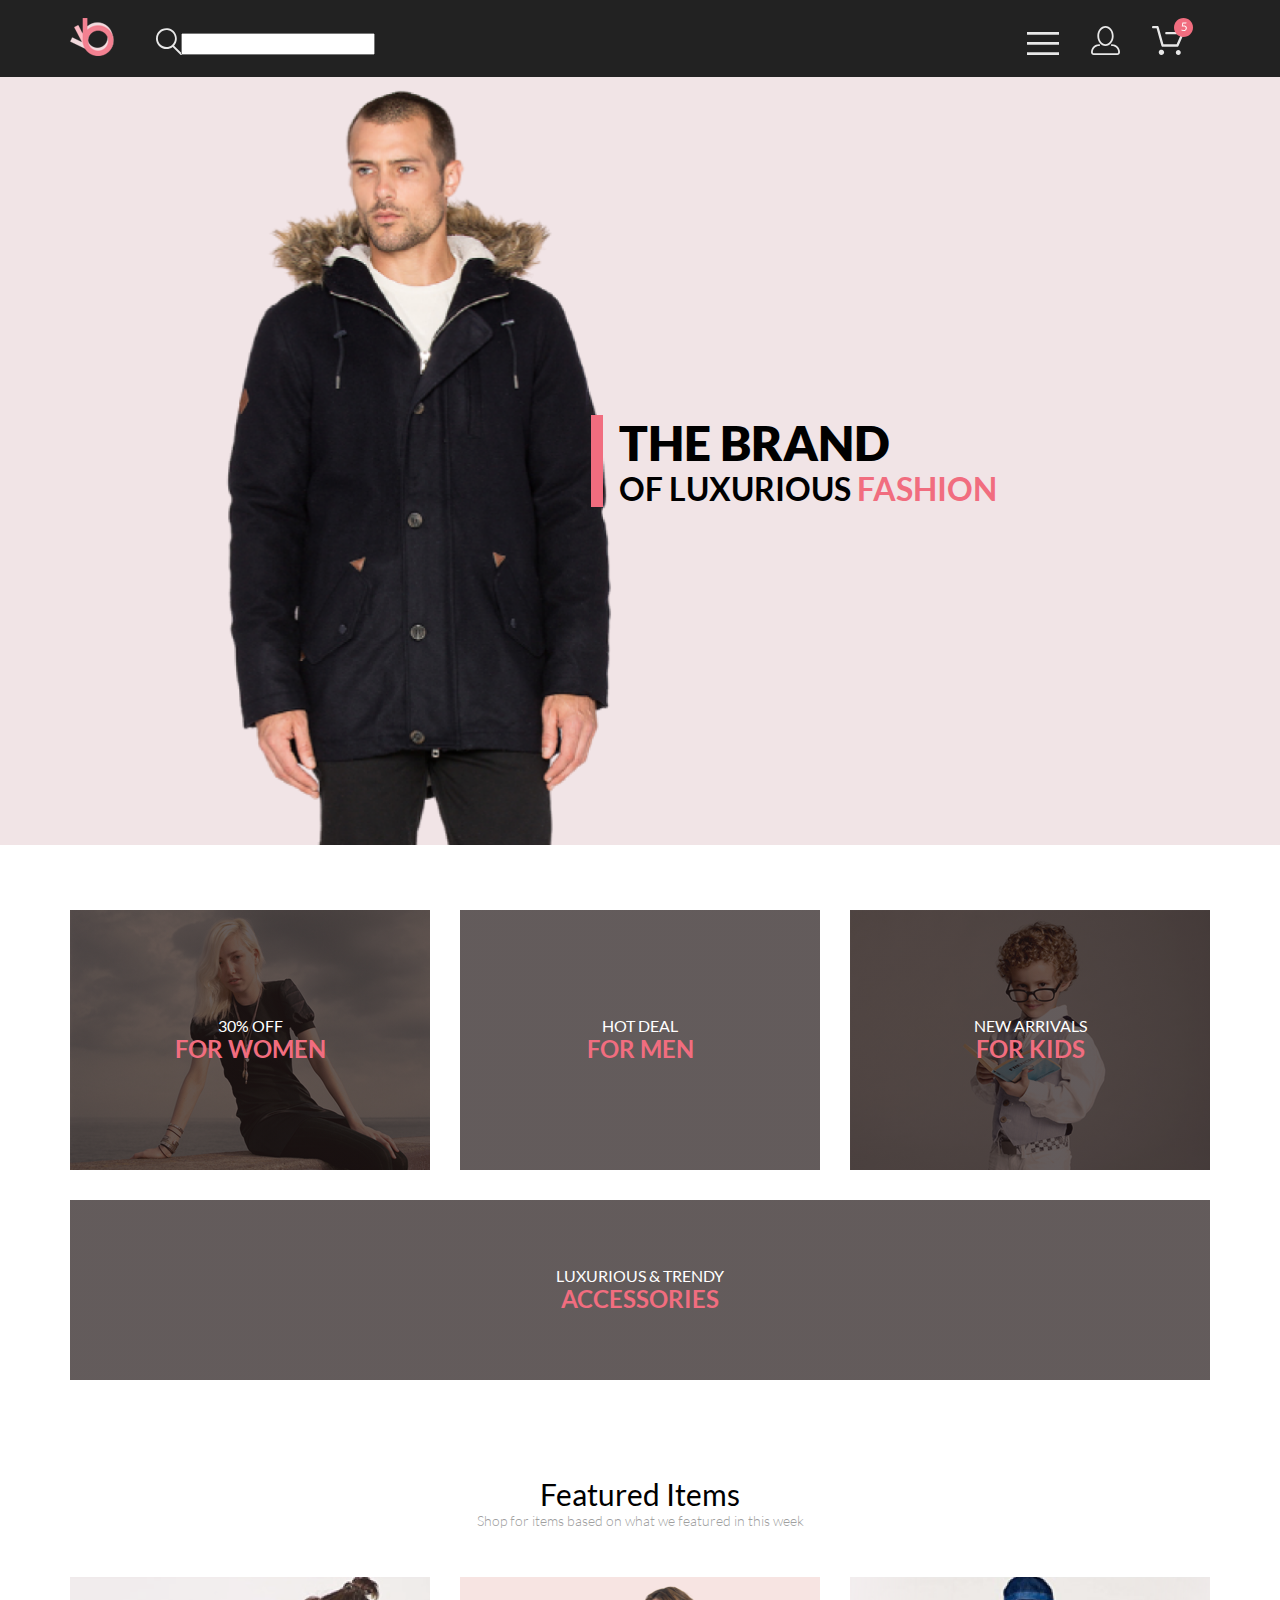
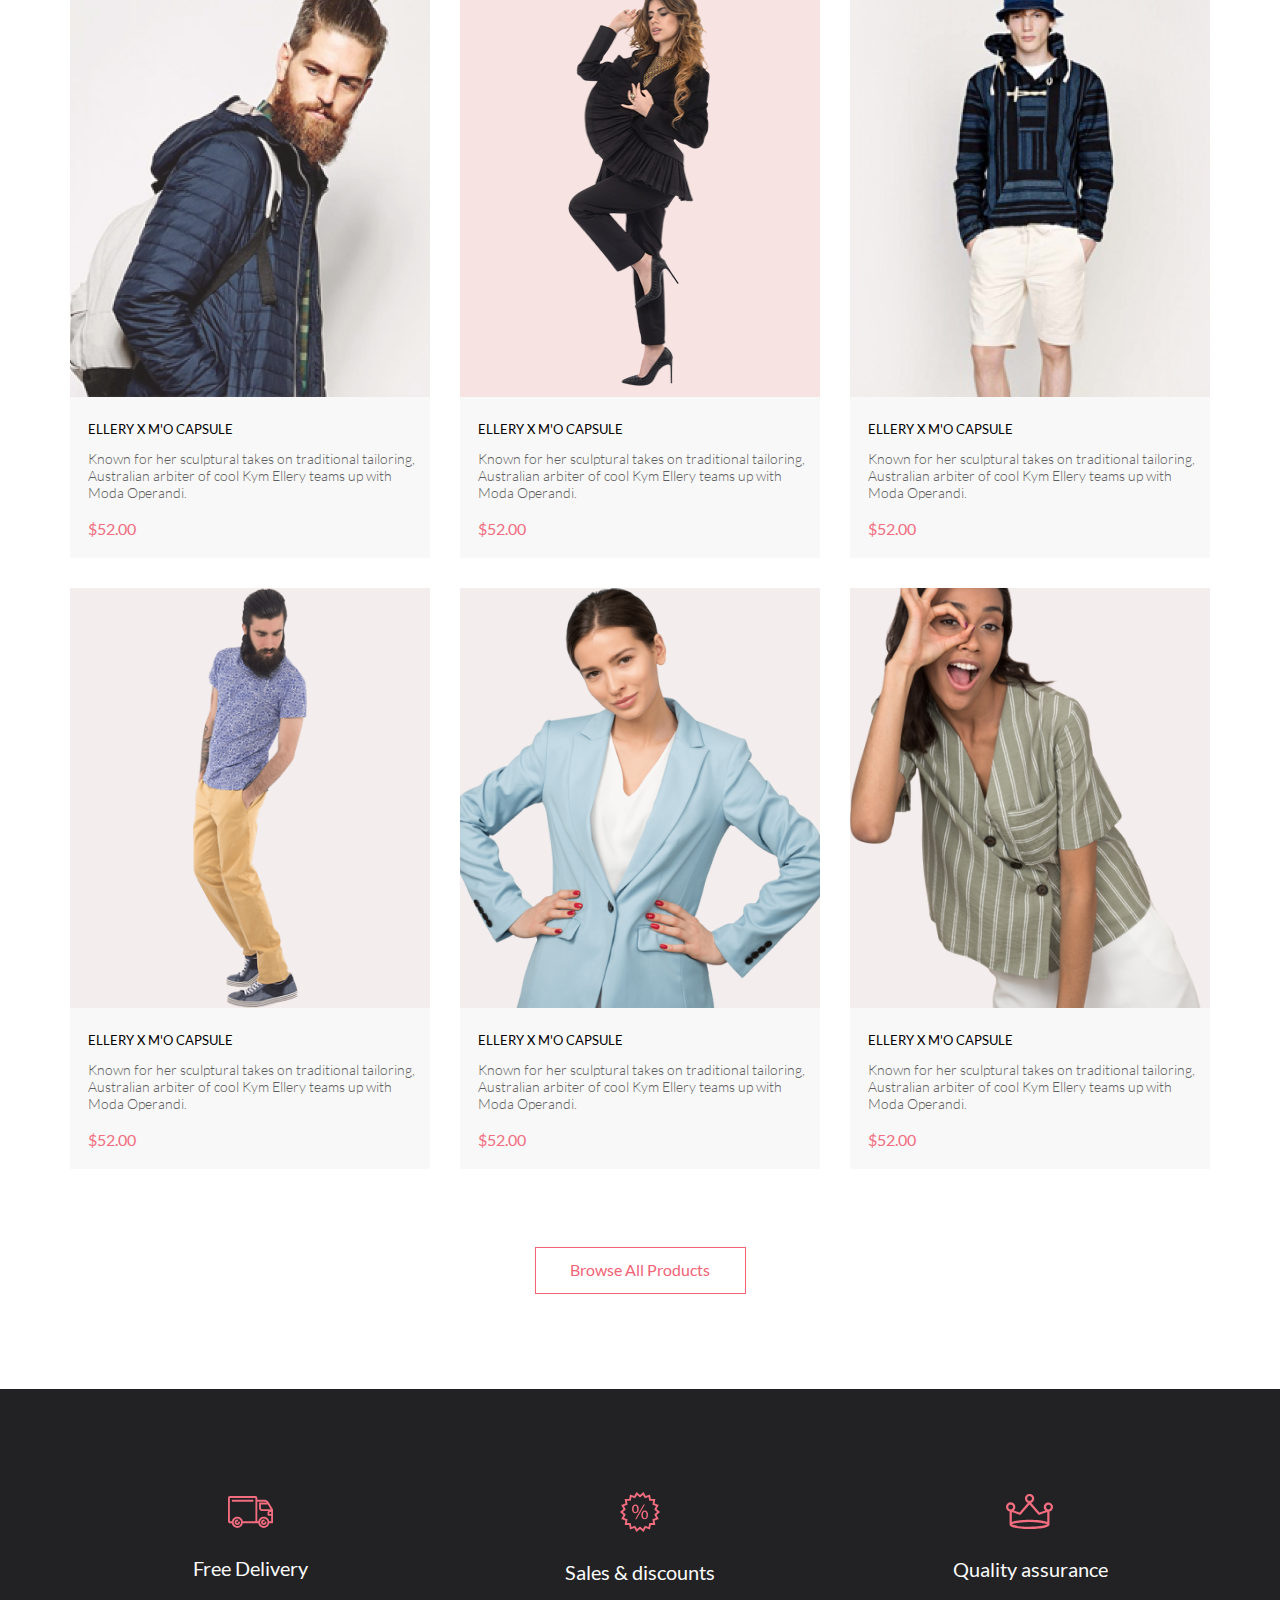
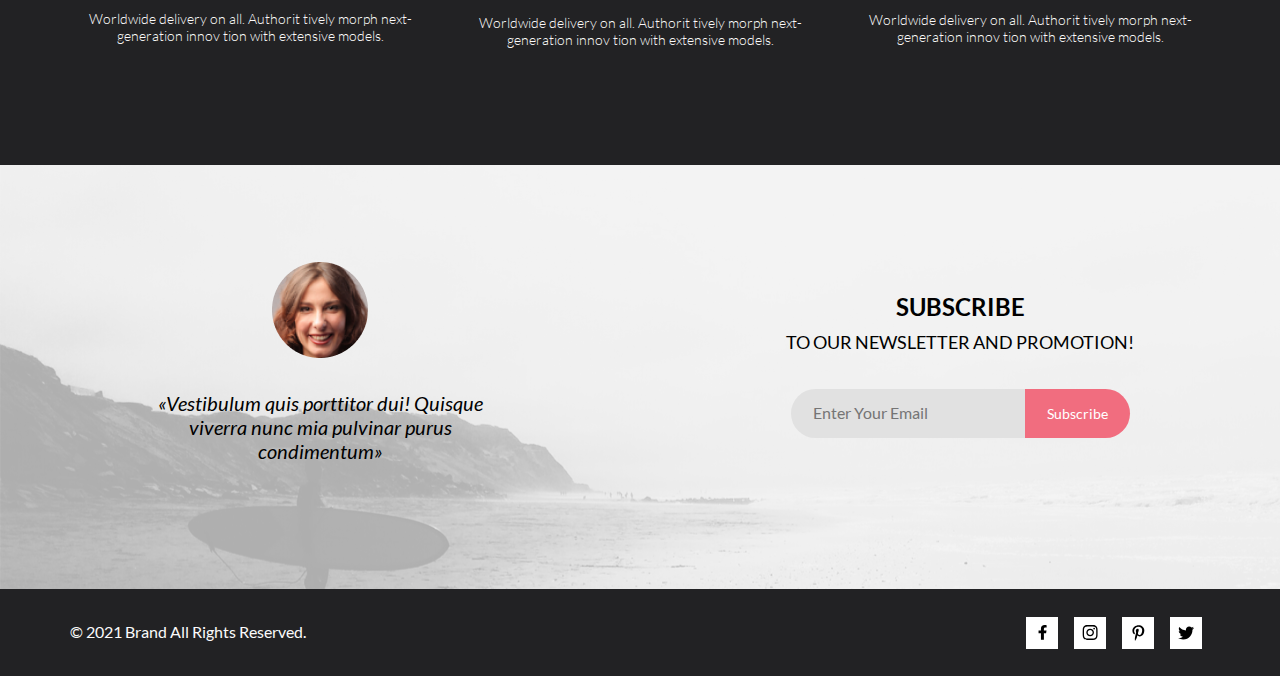
==== commit 185ce434: "Add files via upload" ====
--- a/2/index.html
+++ b/2/index.html
@@ -4,60 +4,14 @@
 <head>
     <meta charset="UTF-8">
     <meta name="viewport" content="width=device-width, initial-scale=1.0">
+    <link rel="preload" as="font" type="font/woff2" href="./fonts/lato-black.woff2">
+    <link rel="preload" as="font" type="font/woff2" href="./fonts/lato-bold.woff2">
+    <link rel="preload" as="font" type="font/woff2" href="./fonts/lato-light.woff2">
+    <link rel="stylesheet" href="fonts/stylesheet.css">
     <link rel="stylesheet" href="style/normalize.css">
+    <link rel="stylesheet" href="css/all.min.css">
     <link rel="stylesheet" href="style/style.css">
-    <!-- если подключить файлом -- шрифты скачут пока грузится, даже с диска -->
-    <!-- <link rel="stylesheet" href="fonts/stylesheet.css"> -->
-    <link rel="stylesheet" href="css/all.min.css">
-    <style>
-        @font-face {
-            font-family: 'Lato';
-            src: url('./fonts/lato-light.woff2');
-            font-weight: 300;
-            font-style: normal;
-            font-display: swap
-        }
-
-        @font-face {
-            font-family: 'Lato';
-            src: url('./fonts/lato-italic.woff2');
-            font-weight: 400;
-            font-style: italic;
-            font-display: swap
-        }
-
-        @font-face {
-            font-family: 'Lato';
-            src: url('./fonts/lato-regular.woff2');
-            font-weight: 400;
-            font-style: normal;
-            font-display: swap
-        }
-
-        @font-face {
-            font-family: 'Lato';
-            src: url('./fonts/lato-bold.woff2');
-            font-weight: 700;
-            font-style: normal;
-            font-display: swap
-        }
-
-        @font-face {
-            font-family: 'Lato';
-            src: url('./fonts/lato-black.woff2');
-            font-weight: 900;
-            font-style: normal;
-            font-display: swap
-        }
-
-        @font-face {
-            font-family: 'Roboto';
-            src: url('./fonts/Roboto-Regular.woff2') format('woff2'), url('./fonts/Roboto-Regular.woff') format('woff');
-            font-weight: normal;
-            font-style: normal;
-            font-display: swap
-        }
-    </style>
+    <link rel="stylesheet" href="style/footer.css">
     <title>Homework</title>
 </head>
 
@@ -70,14 +24,14 @@
                         <a href="index.html" class="menu__logo"><img src="img/header-logo.png" alt="logo" height="38"
                                 width="44"></a>
                         <form class="search-group" action="#">
-                            <label for="search-input">
+                            <label for="search-input text-s">
                                 <svg class="search-input-icon" width="27" height="28" viewBox="0 0 27 28" fill="none"
                                     xmlns="http://www.w3.org/2000/svg">
                                     <path
                                         d="M19.0596 17.6259C20.6713 15.8658 21.6282 13.6048 21.7698 11.2225C21.9113 8.84018 21.2288 6.48173 19.8369 4.54318C18.445 2.60463 16.4285 1.20404 14.126 0.576619C11.8234 -0.0508009 9.3751 0.13316 7.19217 1.09761C5.00923 2.06205 3.22463 3.74825 2.13804 5.87302C1.05145 7.9978 0.729054 10.4318 1.225 12.7661C1.72094 15.1005 3.00501 17.1932 4.86158 18.6927C6.71814 20.1922 9.03413 21.0072 11.4206 21.0009C13.673 21.004 15.8645 20.27 17.6606 18.9109L25.4086 26.7179C25.4941 26.807 25.5965 26.8781 25.7099 26.927C25.8232 26.9759 25.9452 27.0017 26.0686 27.0029C26.1923 27.0033 26.3148 26.9782 26.4283 26.9292C26.5419 26.8801 26.6441 26.8082 26.7286 26.7179C26.9025 26.537 26.9997 26.2958 26.9997 26.0449C26.9997 25.794 26.9025 25.5528 26.7286 25.3719L19.0596 17.6259ZM2.88662 10.5009C2.89946 8.81563 3.41094 7.17187 4.35659 5.77685C5.30224 4.38183 6.63972 3.29801 8.20044 2.662C9.76115 2.02599 11.4752 1.86627 13.1266 2.20298C14.7779 2.53969 16.2926 3.35775 17.4797 4.55404C18.6668 5.75033 19.4732 7.27129 19.7972 8.92519C20.1212 10.5791 19.9483 12.2919 19.3002 13.8476C18.6522 15.4034 17.5581 16.7325 16.1559 17.6674C14.7536 18.6023 13.1059 19.1011 11.4206 19.1009C9.14916 19.0901 6.97482 18.1784 5.37484 16.566C3.77486 14.9537 2.87998 12.7724 2.88662 10.5009Z" />
                                 </svg>
                             </label>
-                            <input id="search-input" type="search">
+                            <input id="search-input text-s" type="search">
                         </form>
                     </div>
                     <div class="menu-tray">
@@ -116,8 +70,8 @@
                 <div class="hero-screen">
                     <div class="hero__box">
                         <div id="page-title"><span class="title-first-line">The Brand </span>
-                            <span class="title-second-line">of Luxurious&nbsp;</span><span
-                                class="title-second-line pink-text"> Fashion</span>
+                            <span class="title-second-line text-l">of Luxurious&nbsp;</span><span
+                                class="title-second-line text-l pink-text"> Fashion</span>
                         </div>
                     </div>
                 </div>
@@ -125,31 +79,35 @@
             <section class="categories">
                 <div class="category-block">
                     <div id="row1" class="category-container">
-                        <div class="category-tile category-left"><span class="category-name-first-line">30%
+                        <a href="#" class="category-tile category-left"><span
+                                class="category-name-first-line text-n">30%
                                 Off </span>
-                            <span class="pink-text punchline">For Women</span>
-                        </div>
-                        <div class="category-tile category-center"><span class="category-name-first-line">Hot
+                            <span class="pink-text punchline text-l">For Women</span>
+                        </a>
+                        <a href="#" class="category-tile category-center"><span
+                                class="category-name-first-line text-n">Hot
                                 Deal </span>
-                            <span class="pink-text punchline">For Men</span>
-                        </div>
-                        <div class="category-tile category-right"><span class="category-name-first-line">New
+                            <span class="pink-text punchline text-l">For Men</span>
+                        </a>
+                        <a href="#" class="category-tile category-right"><span
+                                class="category-name-first-line text-n">New
                                 Arrivals </span>
-                            <span class="pink-text punchline">For Kids</span>
-                        </div>
-                    </div>
-                    <div id="row2">
-                        <div class="category-tile-full-width"><span class="category-name-first-line">Luxurious
+                            <span class="pink-text punchline text-l">For Kids</span>
+                        </a>
+                    </div>
+                    <div>
+                        <a href="#" class="category-tile full-width-cat-tile"><span
+                                class="category-name-first-line text-n">Luxurious
                                 & Trendy </span>
-                            <span class="pink-text punchline">Accessories</span>
-                        </div>
+                            <span class="pink-text punchline text-l">Accessories</span>
+                        </a>
                     </div>
                 </div>
             </section>
             <section class="products">
                 <div class="h2-block">
                     <span class="h2-candidate-featured-items">Featured Items</span>
-                    <span class="featured-items-subtitle">Shop for items based on what we featured in this
+                    <span class="featured-items-subtitle text-s">Shop for items based on what we featured in this
                         week</span>
                 </div>
                 <div class="product-block">
@@ -164,16 +122,16 @@
                                         <path
                                             d="M21.876 22.2662C21.921 22.2549 21.9423 22.2339 21.96 22.2129C21.9678 22.2037 21.9756 22.1946 21.9835 22.1855C22.02 22.1438 22.0233 22.0553 22.0224 22.0105C22.0092 21.9044 21.9185 21.8315 21.8412 21.8315C21.8375 21.8315 21.8336 21.8317 21.8312 21.8318C21.7531 21.8372 21.6653 21.9409 21.6719 22.0625C21.6813 22.1793 21.7675 22.2662 21.8392 22.2662H21.876ZM8.21954 22.2599C8.31873 22.2599 8.39935 22.1655 8.39935 22.0496C8.39935 21.9341 8.31873 21.8401 8.21954 21.8401C8.12042 21.8401 8.03973 21.9341 8.03973 22.0496C8.03973 22.1655 8.12042 22.2599 8.21954 22.2599ZM21.9995 24.2662C21.9517 24.2662 21.8878 24.2662 21.8392 24.2662C20.7017 24.2662 19.7567 23.3545 19.6765 22.198C19.5964 20.9929 20.4937 19.9183 21.6953 19.8364C21.7441 19.8331 21.7928 19.8315 21.8412 19.8315C22.9799 19.8315 23.9413 20.7324 24.019 21.8884C24.0505 22.4915 23.8741 23.0612 23.4898 23.5012C23.1055 23.9575 22.5764 24.2177 21.9995 24.2662ZM8.21954 24.2599C7.01532 24.2599 6.03973 23.2709 6.03973 22.0496C6.03973 20.8291 7.01532 19.8401 8.21954 19.8401C9.42371 19.8401 10.3994 20.8291 10.3994 22.0496C10.3994 23.2709 9.42371 24.2599 8.21954 24.2599ZM21.1984 17.3938H9.13306C8.70013 17.3938 8.31586 17.1005 8.20331 16.6775L4.27753 2.24768H1.52173C0.993408 2.24768 0.560547 1.80859 0.560547 1.27039C0.560547 0.733032 0.993408 0.292969 1.52173 0.292969H4.99933C5.43134 0.292969 5.81561 0.586304 5.9281 1.01025L9.85394 15.4391H20.5576L24.1144 7.13379H12.2578C11.7286 7.13379 11.2957 6.69373 11.2957 6.15649C11.2957 5.61914 11.7286 5.17908 12.2578 5.17908H25.5886C25.9091 5.17908 26.2141 5.34192 26.3896 5.61914C26.566 5.89539 26.5984 6.23743 26.4697 6.547L22.0795 16.807C21.9193 17.1653 21.5827 17.3938 21.1984 17.3938Z" />
                                     </svg>
-                                    <span class="add-to-cart-text">Add to
+                                    <span class="add-to-cart-text text-s">Add to
                                         Cart</span>
                                 </button>
                             </div>
                             <span class="product-title">ellery x m'o capsule</span>
-                            <p class="product-subtitle">Known for her sculptural takes on traditional tailoring,
-                                Australian
-                                arbiter of cool Kym Ellery teams up with Moda Operandi.
-                            </p>
-                            <span class="product-price">$52.00</span>
+                            <p class="product-subtitle text-s">Known for her sculptural takes on traditional tailoring,
+                                Australian
+                                arbiter of cool Kym Ellery teams up with Moda Operandi.
+                            </p>
+                            <span class="product-price text-n">$52.00</span>
                         </div>
                         <div class="product-tile">
                             <img class="product-image" src="img/product-image2.png"
@@ -185,16 +143,16 @@
                                         <path
                                             d="M21.876 22.2662C21.921 22.2549 21.9423 22.2339 21.96 22.2129C21.9678 22.2037 21.9756 22.1946 21.9835 22.1855C22.02 22.1438 22.0233 22.0553 22.0224 22.0105C22.0092 21.9044 21.9185 21.8315 21.8412 21.8315C21.8375 21.8315 21.8336 21.8317 21.8312 21.8318C21.7531 21.8372 21.6653 21.9409 21.6719 22.0625C21.6813 22.1793 21.7675 22.2662 21.8392 22.2662H21.876ZM8.21954 22.2599C8.31873 22.2599 8.39935 22.1655 8.39935 22.0496C8.39935 21.9341 8.31873 21.8401 8.21954 21.8401C8.12042 21.8401 8.03973 21.9341 8.03973 22.0496C8.03973 22.1655 8.12042 22.2599 8.21954 22.2599ZM21.9995 24.2662C21.9517 24.2662 21.8878 24.2662 21.8392 24.2662C20.7017 24.2662 19.7567 23.3545 19.6765 22.198C19.5964 20.9929 20.4937 19.9183 21.6953 19.8364C21.7441 19.8331 21.7928 19.8315 21.8412 19.8315C22.9799 19.8315 23.9413 20.7324 24.019 21.8884C24.0505 22.4915 23.8741 23.0612 23.4898 23.5012C23.1055 23.9575 22.5764 24.2177 21.9995 24.2662ZM8.21954 24.2599C7.01532 24.2599 6.03973 23.2709 6.03973 22.0496C6.03973 20.8291 7.01532 19.8401 8.21954 19.8401C9.42371 19.8401 10.3994 20.8291 10.3994 22.0496C10.3994 23.2709 9.42371 24.2599 8.21954 24.2599ZM21.1984 17.3938H9.13306C8.70013 17.3938 8.31586 17.1005 8.20331 16.6775L4.27753 2.24768H1.52173C0.993408 2.24768 0.560547 1.80859 0.560547 1.27039C0.560547 0.733032 0.993408 0.292969 1.52173 0.292969H4.99933C5.43134 0.292969 5.81561 0.586304 5.9281 1.01025L9.85394 15.4391H20.5576L24.1144 7.13379H12.2578C11.7286 7.13379 11.2957 6.69373 11.2957 6.15649C11.2957 5.61914 11.7286 5.17908 12.2578 5.17908H25.5886C25.9091 5.17908 26.2141 5.34192 26.3896 5.61914C26.566 5.89539 26.5984 6.23743 26.4697 6.547L22.0795 16.807C21.9193 17.1653 21.5827 17.3938 21.1984 17.3938Z" />
                                     </svg>
-                                    <span class="add-to-cart-text">Add to
+                                    <span class="add-to-cart-text text-s">Add to
                                         Cart</span>
                                 </button>
                             </div>
                             <span class="product-title">ellery x m'o capsule</span>
-                            <p class="product-subtitle">Known for her sculptural takes on traditional tailoring,
-                                Australian
-                                arbiter of cool Kym Ellery teams up with Moda Operandi.
-                            </p>
-                            <span class="product-price">$52.00</span>
+                            <p class="product-subtitle text-s">Known for her sculptural takes on traditional tailoring,
+                                Australian
+                                arbiter of cool Kym Ellery teams up with Moda Operandi.
+                            </p>
+                            <span class="product-price text-n">$52.00</span>
                         </div>
                         <div class="product-tile">
                             <img class="product-image" src="img/product-image3.png"
@@ -206,16 +164,16 @@
                                         <path
                                             d="M21.876 22.2662C21.921 22.2549 21.9423 22.2339 21.96 22.2129C21.9678 22.2037 21.9756 22.1946 21.9835 22.1855C22.02 22.1438 22.0233 22.0553 22.0224 22.0105C22.0092 21.9044 21.9185 21.8315 21.8412 21.8315C21.8375 21.8315 21.8336 21.8317 21.8312 21.8318C21.7531 21.8372 21.6653 21.9409 21.6719 22.0625C21.6813 22.1793 21.7675 22.2662 21.8392 22.2662H21.876ZM8.21954 22.2599C8.31873 22.2599 8.39935 22.1655 8.39935 22.0496C8.39935 21.9341 8.31873 21.8401 8.21954 21.8401C8.12042 21.8401 8.03973 21.9341 8.03973 22.0496C8.03973 22.1655 8.12042 22.2599 8.21954 22.2599ZM21.9995 24.2662C21.9517 24.2662 21.8878 24.2662 21.8392 24.2662C20.7017 24.2662 19.7567 23.3545 19.6765 22.198C19.5964 20.9929 20.4937 19.9183 21.6953 19.8364C21.7441 19.8331 21.7928 19.8315 21.8412 19.8315C22.9799 19.8315 23.9413 20.7324 24.019 21.8884C24.0505 22.4915 23.8741 23.0612 23.4898 23.5012C23.1055 23.9575 22.5764 24.2177 21.9995 24.2662ZM8.21954 24.2599C7.01532 24.2599 6.03973 23.2709 6.03973 22.0496C6.03973 20.8291 7.01532 19.8401 8.21954 19.8401C9.42371 19.8401 10.3994 20.8291 10.3994 22.0496C10.3994 23.2709 9.42371 24.2599 8.21954 24.2599ZM21.1984 17.3938H9.13306C8.70013 17.3938 8.31586 17.1005 8.20331 16.6775L4.27753 2.24768H1.52173C0.993408 2.24768 0.560547 1.80859 0.560547 1.27039C0.560547 0.733032 0.993408 0.292969 1.52173 0.292969H4.99933C5.43134 0.292969 5.81561 0.586304 5.9281 1.01025L9.85394 15.4391H20.5576L24.1144 7.13379H12.2578C11.7286 7.13379 11.2957 6.69373 11.2957 6.15649C11.2957 5.61914 11.7286 5.17908 12.2578 5.17908H25.5886C25.9091 5.17908 26.2141 5.34192 26.3896 5.61914C26.566 5.89539 26.5984 6.23743 26.4697 6.547L22.0795 16.807C21.9193 17.1653 21.5827 17.3938 21.1984 17.3938Z" />
                                     </svg>
-                                    <span class="add-to-cart-text">Add to
+                                    <span class="add-to-cart-text text-s">Add to
                                         Cart</span>
                                 </button>
                             </div>
                             <span class="product-title">ellery x m'o capsule</span>
-                            <p class="product-subtitle">Known for her sculptural takes on traditional tailoring,
-                                Australian
-                                arbiter of cool Kym Ellery teams up with Moda Operandi.
-                            </p>
-                            <span class="product-price">$52.00</span>
+                            <p class="product-subtitle text-s">Known for her sculptural takes on traditional tailoring,
+                                Australian
+                                arbiter of cool Kym Ellery teams up with Moda Operandi.
+                            </p>
+                            <span class="product-price text-n">$52.00</span>
                         </div>
                         <div class="product-tile">
                             <img class="product-image" src="img/product-image4.png"
@@ -227,16 +185,16 @@
                                         <path
                                             d="M21.876 22.2662C21.921 22.2549 21.9423 22.2339 21.96 22.2129C21.9678 22.2037 21.9756 22.1946 21.9835 22.1855C22.02 22.1438 22.0233 22.0553 22.0224 22.0105C22.0092 21.9044 21.9185 21.8315 21.8412 21.8315C21.8375 21.8315 21.8336 21.8317 21.8312 21.8318C21.7531 21.8372 21.6653 21.9409 21.6719 22.0625C21.6813 22.1793 21.7675 22.2662 21.8392 22.2662H21.876ZM8.21954 22.2599C8.31873 22.2599 8.39935 22.1655 8.39935 22.0496C8.39935 21.9341 8.31873 21.8401 8.21954 21.8401C8.12042 21.8401 8.03973 21.9341 8.03973 22.0496C8.03973 22.1655 8.12042 22.2599 8.21954 22.2599ZM21.9995 24.2662C21.9517 24.2662 21.8878 24.2662 21.8392 24.2662C20.7017 24.2662 19.7567 23.3545 19.6765 22.198C19.5964 20.9929 20.4937 19.9183 21.6953 19.8364C21.7441 19.8331 21.7928 19.8315 21.8412 19.8315C22.9799 19.8315 23.9413 20.7324 24.019 21.8884C24.0505 22.4915 23.8741 23.0612 23.4898 23.5012C23.1055 23.9575 22.5764 24.2177 21.9995 24.2662ZM8.21954 24.2599C7.01532 24.2599 6.03973 23.2709 6.03973 22.0496C6.03973 20.8291 7.01532 19.8401 8.21954 19.8401C9.42371 19.8401 10.3994 20.8291 10.3994 22.0496C10.3994 23.2709 9.42371 24.2599 8.21954 24.2599ZM21.1984 17.3938H9.13306C8.70013 17.3938 8.31586 17.1005 8.20331 16.6775L4.27753 2.24768H1.52173C0.993408 2.24768 0.560547 1.80859 0.560547 1.27039C0.560547 0.733032 0.993408 0.292969 1.52173 0.292969H4.99933C5.43134 0.292969 5.81561 0.586304 5.9281 1.01025L9.85394 15.4391H20.5576L24.1144 7.13379H12.2578C11.7286 7.13379 11.2957 6.69373 11.2957 6.15649C11.2957 5.61914 11.7286 5.17908 12.2578 5.17908H25.5886C25.9091 5.17908 26.2141 5.34192 26.3896 5.61914C26.566 5.89539 26.5984 6.23743 26.4697 6.547L22.0795 16.807C21.9193 17.1653 21.5827 17.3938 21.1984 17.3938Z" />
                                     </svg>
-                                    <span class="add-to-cart-text">Add to
+                                    <span class="add-to-cart-text text-s">Add to
                                         Cart</span>
                                 </button>
                             </div>
                             <span class="product-title">ellery x m'o capsule</span>
-                            <p class="product-subtitle">Known for her sculptural takes on traditional tailoring,
-                                Australian
-                                arbiter of cool Kym Ellery teams up with Moda Operandi.
-                            </p>
-                            <span class="product-price">$52.00</span>
+                            <p class="product-subtitle text-s">Known for her sculptural takes on traditional tailoring,
+                                Australian
+                                arbiter of cool Kym Ellery teams up with Moda Operandi.
+                            </p>
+                            <span class="product-price text-n">$52.00</span>
                         </div>
                         <div class="product-tile">
                             <img class="product-image" src="img/product-image5.png"
@@ -248,17 +206,17 @@
                                         <path
                                             d="M21.876 22.2662C21.921 22.2549 21.9423 22.2339 21.96 22.2129C21.9678 22.2037 21.9756 22.1946 21.9835 22.1855C22.02 22.1438 22.0233 22.0553 22.0224 22.0105C22.0092 21.9044 21.9185 21.8315 21.8412 21.8315C21.8375 21.8315 21.8336 21.8317 21.8312 21.8318C21.7531 21.8372 21.6653 21.9409 21.6719 22.0625C21.6813 22.1793 21.7675 22.2662 21.8392 22.2662H21.876ZM8.21954 22.2599C8.31873 22.2599 8.39935 22.1655 8.39935 22.0496C8.39935 21.9341 8.31873 21.8401 8.21954 21.8401C8.12042 21.8401 8.03973 21.9341 8.03973 22.0496C8.03973 22.1655 8.12042 22.2599 8.21954 22.2599ZM21.9995 24.2662C21.9517 24.2662 21.8878 24.2662 21.8392 24.2662C20.7017 24.2662 19.7567 23.3545 19.6765 22.198C19.5964 20.9929 20.4937 19.9183 21.6953 19.8364C21.7441 19.8331 21.7928 19.8315 21.8412 19.8315C22.9799 19.8315 23.9413 20.7324 24.019 21.8884C24.0505 22.4915 23.8741 23.0612 23.4898 23.5012C23.1055 23.9575 22.5764 24.2177 21.9995 24.2662ZM8.21954 24.2599C7.01532 24.2599 6.03973 23.2709 6.03973 22.0496C6.03973 20.8291 7.01532 19.8401 8.21954 19.8401C9.42371 19.8401 10.3994 20.8291 10.3994 22.0496C10.3994 23.2709 9.42371 24.2599 8.21954 24.2599ZM21.1984 17.3938H9.13306C8.70013 17.3938 8.31586 17.1005 8.20331 16.6775L4.27753 2.24768H1.52173C0.993408 2.24768 0.560547 1.80859 0.560547 1.27039C0.560547 0.733032 0.993408 0.292969 1.52173 0.292969H4.99933C5.43134 0.292969 5.81561 0.586304 5.9281 1.01025L9.85394 15.4391H20.5576L24.1144 7.13379H12.2578C11.7286 7.13379 11.2957 6.69373 11.2957 6.15649C11.2957 5.61914 11.7286 5.17908 12.2578 5.17908H25.5886C25.9091 5.17908 26.2141 5.34192 26.3896 5.61914C26.566 5.89539 26.5984 6.23743 26.4697 6.547L22.0795 16.807C21.9193 17.1653 21.5827 17.3938 21.1984 17.3938Z" />
                                     </svg>
-                                    <span class="add-to-cart-text">Add to
+                                    <span class="add-to-cart-text text-s">Add to
                                         Cart</span>
                                 </button>
                             </div>
                             <span class="product-title">ellery x m'o
                                 capsule</span>
-                            <p class="product-subtitle">Known for her sculptural takes on traditional tailoring,
-                                Australian
-                                arbiter of cool Kym Ellery teams up with Moda Operandi.
-                            </p>
-                            <span class="product-price">$52.00</span>
+                            <p class="product-subtitle text-s">Known for her sculptural takes on traditional tailoring,
+                                Australian
+                                arbiter of cool Kym Ellery teams up with Moda Operandi.
+                            </p>
+                            <span class="product-price text-n">$52.00</span>
                         </div>
                         <div class="product-tile">
                             <img class="product-image" src="img/product-image6.png"
@@ -270,17 +228,17 @@
                                         <path
                                             d="M21.876 22.2662C21.921 22.2549 21.9423 22.2339 21.96 22.2129C21.9678 22.2037 21.9756 22.1946 21.9835 22.1855C22.02 22.1438 22.0233 22.0553 22.0224 22.0105C22.0092 21.9044 21.9185 21.8315 21.8412 21.8315C21.8375 21.8315 21.8336 21.8317 21.8312 21.8318C21.7531 21.8372 21.6653 21.9409 21.6719 22.0625C21.6813 22.1793 21.7675 22.2662 21.8392 22.2662H21.876ZM8.21954 22.2599C8.31873 22.2599 8.39935 22.1655 8.39935 22.0496C8.39935 21.9341 8.31873 21.8401 8.21954 21.8401C8.12042 21.8401 8.03973 21.9341 8.03973 22.0496C8.03973 22.1655 8.12042 22.2599 8.21954 22.2599ZM21.9995 24.2662C21.9517 24.2662 21.8878 24.2662 21.8392 24.2662C20.7017 24.2662 19.7567 23.3545 19.6765 22.198C19.5964 20.9929 20.4937 19.9183 21.6953 19.8364C21.7441 19.8331 21.7928 19.8315 21.8412 19.8315C22.9799 19.8315 23.9413 20.7324 24.019 21.8884C24.0505 22.4915 23.8741 23.0612 23.4898 23.5012C23.1055 23.9575 22.5764 24.2177 21.9995 24.2662ZM8.21954 24.2599C7.01532 24.2599 6.03973 23.2709 6.03973 22.0496C6.03973 20.8291 7.01532 19.8401 8.21954 19.8401C9.42371 19.8401 10.3994 20.8291 10.3994 22.0496C10.3994 23.2709 9.42371 24.2599 8.21954 24.2599ZM21.1984 17.3938H9.13306C8.70013 17.3938 8.31586 17.1005 8.20331 16.6775L4.27753 2.24768H1.52173C0.993408 2.24768 0.560547 1.80859 0.560547 1.27039C0.560547 0.733032 0.993408 0.292969 1.52173 0.292969H4.99933C5.43134 0.292969 5.81561 0.586304 5.9281 1.01025L9.85394 15.4391H20.5576L24.1144 7.13379H12.2578C11.7286 7.13379 11.2957 6.69373 11.2957 6.15649C11.2957 5.61914 11.7286 5.17908 12.2578 5.17908H25.5886C25.9091 5.17908 26.2141 5.34192 26.3896 5.61914C26.566 5.89539 26.5984 6.23743 26.4697 6.547L22.0795 16.807C21.9193 17.1653 21.5827 17.3938 21.1984 17.3938Z" />
                                     </svg>
-                                    <span class="add-to-cart-text">Add to
+                                    <span class="add-to-cart-text text-s">Add to
                                         Cart</span>
                                 </button>
                             </div>
                             <span class="product-title">ellery x m'o
                                 capsule</span>
-                            <p class="product-subtitle">Known for her sculptural takes on traditional tailoring,
-                                Australian
-                                arbiter of cool Kym Ellery teams up with Moda Operandi.
-                            </p>
-                            <span class="product-price">$52.00</span>
+                            <p class="product-subtitle text-s">Known for her sculptural takes on traditional tailoring,
+                                Australian
+                                arbiter of cool Kym Ellery teams up with Moda Operandi.
+                            </p>
+                            <span class="product-price text-n">$52.00</span>
                         </div>
                     </div>
                     <a href="./catalog.html" class="category-view-button">Browse
@@ -298,7 +256,8 @@
                                     fill="#F16D7F" />
                             </svg>
                             <span class="feature-title">Free Delivery</span>
-                            <p class="feature-text">Worldwide delivery on all. Authorit tively morph next-generation
+                            <p class="feature-text text-s">Worldwide delivery on all. Authorit tively morph
+                                next-generation
                                 innov tion
                                 with extensive models.</p>
                         </div>
@@ -310,7 +269,8 @@
                                     fill="#F16D7F" />
                             </svg>
                             <span class="feature-title">Sales &amp;&nbsp;discounts</span>
-                            <p class="feature-text">Worldwide delivery on all. Authorit tively morph next-generation
+                            <p class="feature-text text-s">Worldwide delivery on all. Authorit tively morph
+                                next-generation
                                 innov tion
                                 with extensive models.</p>
                         </div>
@@ -322,7 +282,8 @@
                                     fill="#F16D7F" />
                             </svg>
                             <span class="feature-title">Quality assurance</span>
-                            <p class="feature-text">Worldwide delivery on all. Authorit tively morph next-generation
+                            <p class="feature-text text-s">Worldwide delivery on all. Authorit tively morph
+                                next-generation
                                 innov tion
                                 with extensive models.</p>
                         </div>
@@ -337,16 +298,14 @@
                             alt="Read the BS our marketing department came up with." height="96" width="96">
                     </div>
                     <p class="epigraph-block-content">&laquo;Vestibulum quis porttitor dui! Quisque viverra
-                        nunc&nbsp;mi,
-                        <span>a&nbsp;pulvinar purus condimentum&raquo;</span>
-                    </p>
+                        nunc&nbsp;mia&nbsp;pulvinar purus condimentum&raquo;</p>
                 </div>
                 <div class="subscription-block">
-                    <span class="subscription-title">Subscribe</span>
+                    <span class="subscription-title text-l">Subscribe</span>
                     <span class="subscription-subtitle">to our newsletter and promotion!</span>
                     <form action="#" class="subscription-form">
                         <input class="subscription-form-email" type="email" placeholder="Enter Your Email" required>
-                        <input class="subscription-form-button" type="submit" value="Subscribe">
+                        <input class="subscription-form-button text-s" type="submit" value="Subscribe">
                     </form>
                 </div>
             </section>
--- a/2/style/style.css
+++ b/2/style/style.css
@@ -11,33 +11,68 @@
 }
 
 
-*:focus-visible,
 input:focus-visible {
 	outline: 1px solid #F16D7F;
 }
 
 /* end eradicate */
 
+body {
+	font-family: 'Lato', sans-serif;
+	font-size: 16px;
+}
+
 main {
-	display: flex;
-	flex-direction: column;
+	display: -webkit-box;
+	display: -ms-flexbox;
+	display: flex;
+	-webkit-box-orient: vertical;
+	-webkit-box-direction: normal;
+	    -ms-flex-direction: column;
+	        flex-direction: column;
 	height: 100%;
-	flex: 1 0 auto;
+	-webkit-box-flex: 1;
+	    -ms-flex: 1 0 auto;
+	        flex: 1 0 auto;
 }
 
 footer {
-	flex: 0 0 auto;
-}
+	-webkit-box-flex: 0;
+	    -ms-flex: 0 0 auto;
+	        flex: 0 0 auto;
+}
+
+/* ================================ Typography ================================ */
+
+.text-l {
+	font-size: 1.5rem;
+}
+
+.text-n {
+	font-size: 1rem;
+}
+
+.text-s {
+	font-size: 0.875rem;
+}
+
+/* ================================ end Typography ================================ */
 
 .wrapper {
-	display: flex;
-	flex-direction: column;
-	flex-grow: 1;
+	display: -webkit-box;
+	display: -ms-flexbox;
+	display: flex;
+	-webkit-box-orient: vertical;
+	-webkit-box-direction: normal;
+	    -ms-flex-direction: column;
+	        flex-direction: column;
+	-webkit-box-flex: 1;
+	    -ms-flex-positive: 1;
+	        flex-grow: 1;
 	min-height: 100vh;
 	overflow-x: hidden;
 	width: 100%;
 	margin: 0 auto;
-	font-size: 14px;
 }
 
 .black-text {
@@ -51,6 +86,7 @@
 	width: 100%;
 	max-width: 1140px;
 	position: relative;
+	-webkit-box-sizing: border-box;
 	box-sizing: border-box;
 	margin: 0 auto;
 }
@@ -71,10 +107,6 @@
 	}
 }
 
-.pink-text {
-	color: #F16D7F !important;
-}
-
 /* ================================ end General ================================ */
 
 
@@ -85,6 +117,7 @@
 	width: 100%;
 	min-height: 75px;
 	padding: 18px 0;
+	-webkit-box-sizing: border-box;
 	box-sizing: border-box;
 	z-index: 1;
 	top: 0;
@@ -98,21 +131,39 @@
 	position: relative;
 	width: 100%;
 	max-width: 1140px;
-	display: flex;
-	flex-direction: row;
-	justify-content: space-between;
-	flex-wrap: wrap;
+	display: -webkit-box;
+	display: -ms-flexbox;
+	display: flex;
+	-webkit-box-orient: horizontal;
+	-webkit-box-direction: normal;
+	    -ms-flex-direction: row;
+	        flex-direction: row;
+	-webkit-box-pack: justify;
+	    -ms-flex-pack: justify;
+	        justify-content: space-between;
+	-ms-flex-wrap: wrap;
+	    flex-wrap: wrap;
 	margin: 0 auto;
 }
 
 .topline-navigation {
 	width: 100%;
 	max-width: 1600px;
-	display: flex;
-	flex-grow: inherit;
-	flex-direction: row;
-	flex-wrap: wrap;
-	align-items: center;
+	display: -webkit-box;
+	display: -ms-flexbox;
+	display: flex;
+	-webkit-box-flex: inherit;
+	    -ms-flex-positive: inherit;
+	        flex-grow: inherit;
+	-webkit-box-orient: horizontal;
+	-webkit-box-direction: normal;
+	    -ms-flex-direction: row;
+	        flex-direction: row;
+	-ms-flex-wrap: wrap;
+	    flex-wrap: wrap;
+	-webkit-box-align: center;
+	    -ms-flex-align: center;
+	        align-items: center;
 }
 
 .menu__logo {
@@ -122,10 +173,19 @@
 }
 
 .search-group {
-	display: flex;
-	flex-direction: row;
-	align-items: center;
-	justify-content: space-between;
+	display: -webkit-box;
+	display: -ms-flexbox;
+	display: flex;
+	-webkit-box-orient: horizontal;
+	-webkit-box-direction: normal;
+	    -ms-flex-direction: row;
+	        flex-direction: row;
+	-webkit-box-align: center;
+	    -ms-flex-align: center;
+	        align-items: center;
+	-webkit-box-pack: justify;
+	    -ms-flex-pack: justify;
+	        justify-content: space-between;
 }
 
 .search-group>label {
@@ -142,13 +202,13 @@
 }
 
 #search-input {
+	-webkit-box-sizing: border-box;
 	box-sizing: border-box;
 	background-color: transparent;
 	border: none;
 	padding: 0 16px;
 	color: #e8e8e8;
 	font-family: inherit;
-	font-size: 24px;
 	line-height: 28px;
 	margin-left: 4px;
 }
@@ -161,17 +221,35 @@
 }
 
 .menu-main {
-	display: flex;
-	flex-direction: row;
-	align-items: baseline;
-	justify-content: space-between;
+	display: -webkit-box;
+	display: -ms-flexbox;
+	display: flex;
+	-webkit-box-orient: horizontal;
+	-webkit-box-direction: normal;
+	    -ms-flex-direction: row;
+	        flex-direction: row;
+	-webkit-box-align: baseline;
+	    -ms-flex-align: baseline;
+	        align-items: baseline;
+	-webkit-box-pack: justify;
+	    -ms-flex-pack: justify;
+	        justify-content: space-between;
 }
 
 .menu-tray {
-	display: flex;
-	flex-direction: row;
-	align-items: baseline;
-	justify-content: space-between;
+	display: -webkit-box;
+	display: -ms-flexbox;
+	display: flex;
+	-webkit-box-orient: horizontal;
+	-webkit-box-direction: normal;
+	    -ms-flex-direction: row;
+	        flex-direction: row;
+	-webkit-box-align: baseline;
+	    -ms-flex-align: baseline;
+	        align-items: baseline;
+	-webkit-box-pack: justify;
+	    -ms-flex-pack: justify;
+	        justify-content: space-between;
 }
 
 .menu-main>form,
@@ -209,6 +287,7 @@
 	visibility: hidden;
 	height: 0;
 	width: 0;
+	-webkit-box-sizing: border-box;
 	box-sizing: border-box;
 	}
 
@@ -216,7 +295,6 @@
 	#search-input:focus {
 	margin-left: 2px;
 	max-width: 182px;
-	font-size: 14px;
 	}
 
 	.menu-button-icon {
@@ -233,10 +311,20 @@
 	min-height: 764px;
 	width: 100%;
 	position: relative;
-	display: flex;
-	flex-direction: row;
-	align-items: center;
-	flex-grow: 1;
+	display: -webkit-box;
+	display: -ms-flexbox;
+	display: flex;
+	-webkit-box-orient: horizontal;
+	-webkit-box-direction: normal;
+	    -ms-flex-direction: row;
+	        flex-direction: row;
+	-webkit-box-align: center;
+	    -ms-flex-align: center;
+	        align-items: center;
+	-webkit-box-flex: 1;
+	    -ms-flex-positive: 1;
+	        flex-grow: 1;
+	-webkit-box-sizing: border-box;
 	box-sizing: border-box;
 	background: #F1E4E6;
 }
@@ -247,8 +335,14 @@
 	min-height: 768px;
 	max-height: 768px;
 	margin: 0 auto;
-	display: flex;
-	flex-direction: row-reverse;
+	display: -webkit-box;
+	display: -ms-flexbox;
+	display: flex;
+	-webkit-box-orient: horizontal;
+	-webkit-box-direction: reverse;
+	    -ms-flex-direction: row-reverse;
+	        flex-direction: row-reverse;
+	-webkit-box-sizing: border-box;
 	box-sizing: border-box;
 	background-image: url(../img/hero-screen-image.png);
 	background-size: contain;
@@ -264,15 +358,22 @@
 	width: 405px;
 	max-height: 92px;
 	text-transform: uppercase;
-	display: flex;
-	flex-direction: row;
-	flex-wrap: wrap;
-	align-self: center;
+	display: -webkit-box;
+	display: -ms-flexbox;
+	display: flex;
+	-webkit-box-orient: horizontal;
+	-webkit-box-direction: normal;
+	    -ms-flex-direction: row;
+	        flex-direction: row;
+	-ms-flex-wrap: wrap;
+	    flex-wrap: wrap;
+	-ms-flex-item-align: center;
+	    align-self: center;
 }
 
 .title-first-line {
 	font-family: 'Lato', sans-serif;
-	font-size: 48px;
+	font-size: 3rem;
 	font-style: normal;
 	font-weight: 900;
 }
@@ -281,6 +382,8 @@
 	font-weight: 700;
 	font-style: normal;
 	font-size: 32px;
+	display: -webkit-box;
+	display: -ms-flexbox;
 	display: flex;
 }
 
@@ -294,18 +397,17 @@
 
 	#page-title {
 	max-width: 310px;
-	right: 0%;
+	right: 0;
 	}
 
 	.title-first-line {
-	font-size: 44px;
+	font-size: 2.75rem;
 	line-height: 52.8px;
 	}
 
 	.title-second-line {
 	font-weight: 700;
 	font-style: normal;
-	font-size: 24px;
 	line-height: 28.8px;
 	}
 }
@@ -317,18 +419,18 @@
 
 	#page-title {
 	max-width: 263px;
-	right: 0%;
+	right: 0;
 	}
 
 	.title-first-line {
-	font-size: 38px;
+	font-size: 2.375rem;
 	line-height: 45.6px;
 	}
 
 	.title-second-line {
 	font-weight: 700;
 	font-style: normal;
-	font-size: 20px;
+	font-size: 1.25rem;
 	line-height: 24px;
 	}
 }
@@ -338,10 +440,18 @@
 /* ================================ Category Page ================================ */
 
 .page-title-block {
-	flex-grow: 1;
+	-webkit-box-flex: 1;
+	    -ms-flex-positive: 1;
+	        flex-grow: 1;
 	min-height: 148px;
-	display: flex;
-	flex-direction: row;
+	display: -webkit-box;
+	display: -ms-flexbox;
+	display: flex;
+	-webkit-box-orient: horizontal;
+	-webkit-box-direction: normal;
+	    -ms-flex-direction: row;
+	        flex-direction: row;
+	-webkit-box-sizing: border-box;
 	box-sizing: border-box;
 	margin: 0;
 	background: #F8F3F4;
@@ -354,10 +464,20 @@
 	padding: 0 230px;
 	margin: 0 auto;
 	position: relative;
-	display: flex;
-	flex-direction: row;
-	justify-content: space-between;
-	align-items: center;
+	display: -webkit-box;
+	display: -ms-flexbox;
+	display: flex;
+	-webkit-box-orient: horizontal;
+	-webkit-box-direction: normal;
+	    -ms-flex-direction: row;
+	        flex-direction: row;
+	-webkit-box-pack: justify;
+	    -ms-flex-pack: justify;
+	        justify-content: space-between;
+	-webkit-box-align: center;
+	    -ms-flex-align: center;
+	        align-items: center;
+	-webkit-box-sizing: border-box;
 	box-sizing: border-box;
 }
 
@@ -369,11 +489,23 @@
 
 @media only screen and (max-width: 376px) {
 	.page-title__box {
-	flex-direction: column;
-	justify-content: space-evenly;
-	align-items: center;
-	box-sizing: border-box;
-	flex-wrap: wrap;
+	display: -webkit-box;
+	display: -ms-flexbox;
+	display: flex;
+	-webkit-box-orient: vertical;
+	-webkit-box-direction: normal;
+	    -ms-flex-direction: column;
+	        flex-direction: column;
+	-webkit-box-pack: space-evenly;
+	    -ms-flex-pack: space-evenly;
+	        justify-content: space-evenly;
+	-webkit-box-align: center;
+	    -ms-flex-align: center;
+	        align-items: center;
+	-webkit-box-sizing: border-box;
+	box-sizing: border-box;
+	-ms-flex-wrap: wrap;
+	    flex-wrap: wrap;
 	}
 }
 
@@ -381,7 +513,6 @@
 	font-style: normal;
 	font-weight: 400;
 	text-transform: uppercase;
-	font-size: 24px;
 	line-height: 29px;
 }
 
@@ -403,7 +534,7 @@
 	font-style: normal;
 }
 
-/* ================================ Primary Filters ================================ */
+/* ================================ Filters ================================ */
 
 .fa-chevron-down {
 	width: 10px;
@@ -415,7 +546,10 @@
 .filters-primary {
 	width: 360px;
 	padding: 0 30px 0 0;
-	user-select: none;
+	-webkit-user-select: none;
+	   -moz-user-select: none;
+	    -ms-user-select: none;
+	        user-select: none;
 	position: relative;
 }
 
@@ -423,362 +557,25 @@
 	width: 100%;
 	max-width: 1140px;
 	margin: 0 auto;
-	display: flex;
-	flex-direction: row;
-	justify-content: start;
-	align-items: center;
+	display: -webkit-box;
+	display: -ms-flexbox;
+	display: flex;
+	-webkit-box-orient: horizontal;
+	-webkit-box-direction: normal;
+	    -ms-flex-direction: row;
+	        flex-direction: row;
+	-webkit-box-pack: start;
+	    -ms-flex-pack: start;
+	        justify-content: flex-start;
+	-webkit-box-align: center;
+	    -ms-flex-align: center;
+	        align-items: center;
 	padding: 65px 0;
 }
 
-/* ================================ Toggle ================================ */
-
-.dropdown-header,
-.dropdown-subcategory-item,
-.dropdown-filter-item {
-	list-style: none;
-}
-
-.dropdown-filter-item {
-	font-family: 'Roboto', sans-serif;
-	color: #6F6E6E;
-	font-size: 14px;
-	font-style: normal;
-	font-weight: 400;
-	letter-spacing: 0em;
-	text-align: left;
-	user-select: none;
-	display: flex;
-	flex-direction: row;
-	align-items: center;
-	position: relative;
-}
-
-.dropdown-filter-item:last-of-type {
-	margin-bottom: 0;
-}
-
-.dropdown-menutoggle,
-.dropdown-trending,
-.dropdown-size,
-.dropdown-price {
-	background: #fff;
-	position: absolute;
-	display: block;
-	float: left;
-	box-sizing: border-box;
-	margin: 32px 0 0 0;
-	background-clip: padding-box;
-	box-shadow: 6px 4px 35px 0px #00000036;
-}
-
-.dropdown-trending,
-.dropdown-size,
-.dropdown-price {
-	padding: 9px 10px 12px 10px;
-	top: -50%;
-	left: -5%;
-}
-
-/* z-index разный чтобы чекбоксы можно было чекнуть даже если предыдущий блок налезет на следующий (зум > 200%) */
-.dropdown-menutoggle {
-	padding: 46px 17px 17px 17px;
-	top: -45px;
-	left: 0;
-	width: 100%;
-	max-width: 360px;
-	z-index: 3;
-}
-
-@media only screen and (max-width: 376px) {
-	.dropdown-menutoggle {
-	min-width: 375px;
-	}
-}
-
-.dropdown-trending {
-	min-width: 175px;
-	z-index: 2;
-}
-
-.dropdown-size {
-	min-width: 86px;
-	z-index: 2;
-}
-
-.dropdown-price {
-	min-width: 178px;
-	z-index: 2;
-}
-
-.dropdown-header-text {
-	display: flex;
-	flex-direction: row;
-	align-items: center;
-	color: #EF5B70;
-	text-transform: uppercase;
-	font-size: 14px;
-	font-weight: 400;
-	font-style: normal;
-	min-height: 37px;
-	border-bottom: 1px solid #ebebeb;
-	margin-bottom: 24px;
-	cursor: pointer;
-}
-
-.dropdown-header-text::before {
-	content: '';
-	min-height: 37px;
-	z-index: 1;
-	position: relative;
-	border: 5px solid;
-	border-width: 0 0 0 5px;
-	border-color: #EF5B70;
-	margin-right: 11px;
-}
-
-.subcategories li {
-	position: relative;
-	font-size: 14px;
-	font-style: normal;
-	font-weight: 400;
-	line-height: 17px;
-	letter-spacing: 0em;
-	text-align: left;
-	color: #6F6E6E;
-	margin-bottom: 11px;
-}
-
-.subcategories li:last-child {
-	margin-bottom: 24px;
-}
-
-/* переделать*/
-.dropdown-menutoggle>li:last-child>span {
-	margin-bottom: 0;
-}
-
-.category-checkbox,
-.dropdown-checkbox {
-	opacity: 0;
-	width: 0;
-	height: 0;
-}
-
-.secondary-filter-checkbox {
-	width: 12px;
-	height: 12px;
-	border: 1px solid #ebebeb;
-	border-radius: 0;
-	margin-right: 10px;
-	appearance: none;
-	outline: focus-visible;
-	position: relative;
-}
-
-.secondary-filter-checkbox::after {
-	content: '\f00c';
-	opacity: 0;
-	font-family: "Font Awesome 5 Free", sans-serif;
-	font-weight: 900;
-	font-size: 0.75em;
-	position: absolute;
-	top: 0;
-	left: 0;
-}
-
-.category-checkbox~label,
-.secondary-filter-checkbox~label {
-	cursor: pointer;
-}
-
-.secondary-filter-checkbox~label {
-	text-transform: uppercase;
-}
-
-/* ================================ end Toggle ================================ */
-
-/* ================================ Primary Filters ================================ */
-
-.toggle-wrapper {
-	position: relative;
-	font-size: 14px;
-	font-weight: 400;
-	font-style: normal;
-}
-
-.primary-filter__categories,
-.trending-filter__categories,
-.size-filter__categories,
-.price-filter__categories {
-	display: none;
-	box-sizing: border-box;
-	background-color: transparent;
-	border: none;
-	outline: focus-visible;
-	padding: 0 16px;
-	color: #e8e8e8;
-	font-family: inherit;
-	font-size: 24px;
-	line-height: 28px;
-}
-
-.filters-primary .toggle-wrapper {
-	overflow: visible;
-}
-
-.category-filter-icon {
-	fill: #000;
-	margin-left: 10px;
-	z-index: 3;
-	position: relative;
-}
-
-[id*="filter"]~label {
-	cursor: pointer;
-	text-align: left;
-	z-index: 4;
-	position: relative;
-}
-
-/* ================================ end Primary Filters ================================ */
-
-/* ================================ Trending Filters ================================ */
-
-.filters-secondary {
-	display: flex;
-	flex-direction: row;
-}
-
-.secondary-filter-dropdown-header {
-	background: none;
-	border: none;
-	cursor: pointer;
-	outline: focus-visible;
-	list-style-type: none;
-	padding: 0 10px 0 0;
-	margin-right: 28px;
-	color: #6F6E6E;
-	text-transform: uppercase;
-	font-size: 14px;
-	user-select: none;
-	text-align: center;
-}
-
-@media only screen and (max-width: 376px) {
-	.secondary-filter-dropdown-header {
-	margin-right: 4px;
-	}
-
-	.fa-chevron-down {
-	margin-left: 4px;
-	}
-}
-
-.filter-btn-text {
-	color: #000;
-	font-size: 14px;
-	font-style: normal;
-	font-weight: 600;
-	line-height: 17px;
-	letter-spacing: 0em;
-	text-align: left;
-	text-transform: uppercase;
-	background-color: transparent;
-	margin-left: 14px;
-	word-break: break-all;
-}
-
-@media only screen and (max-width: 376px) {
-	.filters-primary {
-	max-width: 70px;
-	}
-
-	.filter-btn-text {
-	display: none;
-	}
-}
-
-/* ================================ end Trending Filters ================================ */
-
-/* ================================ Filters -- effects ================================ */
-
-.secondary-filter-dropdown-header:hover {
-	color: #222;
-}
-
-.secondary-filter-checkbox:hover::after {
-	color: #ebebeb;
-	opacity: 1;
-	cursor: pointer;
-}
-
-.secondary-filter-checkbox:checked::after {
-	color: #6F6E6E;
-	opacity: 1;
-	top: 8%;
-	left: 8%;
-}
-
-.secondary-filter-checkbox:checked {
-	border: none;
-	transform: scale(1.25);
-}
-
-.secondary-filter-checkbox:checked+.secondary-filter-checkbox::after {
-	display: block;
-}
-
-.category-checkbox:checked~label,
-.secondary-filter-checkbox:checked~label {
-	font-weight: bold;
-	color: #222;
-}
-
-.dropdown-header-text:hover,
-.category-checkbox~label:hover {
-	font-weight: bold;
-}
-
-.primary-filter:hover .filter-btn-text,
-.primary-filter:hover .category-filter-icon {
-	color: #636363;
-	fill: #636363;
-}
-
-#filter-toggle:hover~label span {
-	color: #636363;
-}
-
-#filter-toggle:hover~.category-filter-icon {
-	fill: #636363;
-}
-
-/* не работает просто по классу */
-#filter-toggle:checked~label[for="filter-toggle"] .filter-btn-text {
-	color: #f16d7f;
-}
-
-#filter-toggle:checked~label[for="filter-toggle"] .category-filter-icon {
-	fill: #f16d7f;
-}
-
-#filter-toggle:checked~.primary-filter__categories {
-	display: block;
-}
-
-#trending-toggle:checked~.trending-filter__categories {
-	display: block;
-}
-
-#size-toggle:checked~.size-filter__categories {
-	display: block;
-}
-
-#price-toggle:checked~.price-filter__categories {
-	display: block;
-}
-
-/* ================================ end Filters -- effects ================================ */
+/* ================================ end Filters ================================ */
+
+
 
 /* ================================ Category Block ================================ */
 
@@ -787,6 +584,7 @@
 	max-width: 1140px;
 	padding: 65px 0 96px 0;
 	margin: 0 auto;
+	-webkit-box-sizing: border-box;
 	box-sizing: border-box;
 }
 
@@ -805,9 +603,16 @@
 }
 
 .pagination {
-	display: flex;
-	flex-direction: row;
-	justify-content: center;
+	display: -webkit-box;
+	display: -ms-flexbox;
+	display: flex;
+	-webkit-box-orient: horizontal;
+	-webkit-box-direction: normal;
+	    -ms-flex-direction: row;
+	        flex-direction: row;
+	-webkit-box-pack: center;
+	    -ms-flex-pack: center;
+	        justify-content: center;
 	margin: 0 auto 96px auto;
 }
 
@@ -819,11 +624,13 @@
 .pagination-list-item {
 	display: block;
 	margin: 0 9px;
-	font-size: 16px;
 	font-weight: 300;
 	font-style: normal;
 	line-height: 19px;
-	user-select: none;
+	-webkit-user-select: none;
+	   -moz-user-select: none;
+	    -ms-user-select: none;
+	        user-select: none;
 }
 
 .pagination-list-item:nth-of-type(2) {
@@ -840,17 +647,29 @@
 
 .pagination>ul {
 	list-style-type: none;
-	display: flex;
-	align-items: center;
-	justify-content: center;
+	display: -webkit-box;
+	display: -ms-flexbox;
+	display: flex;
+	-webkit-box-align: center;
+	    -ms-flex-align: center;
+	        align-items: center;
+	-webkit-box-pack: center;
+	    -ms-flex-pack: center;
+	        justify-content: center;
 	border: 1px solid #EBEBEB;
 	border-radius: 2px;
 }
 
 .pagination-arrow-icon {
-	display: flex;
-	flex-direction: row;
-	align-self: center;
+	display: -webkit-box;
+	display: -ms-flexbox;
+	display: flex;
+	-webkit-box-orient: horizontal;
+	-webkit-box-direction: normal;
+	    -ms-flex-direction: row;
+	        flex-direction: row;
+	-ms-flex-item-align: center;
+	    align-self: center;
 	fill: #000;
 	height: 14px;
 }
@@ -867,6 +686,7 @@
 	width: 100%;
 	max-width: 1140px;
 	position: relative;
+	-webkit-box-sizing: border-box;
 	box-sizing: border-box;
 }
 
@@ -888,58 +708,105 @@
 .category-container,
 .product-container,
 .features-container {
-	display: flex;
-	flex-direction: row;
-	flex-wrap: wrap;
-	justify-content: space-between;
+	display: -webkit-box;
+	display: -ms-flexbox;
+	display: flex;
+	-webkit-box-orient: horizontal;
+	-webkit-box-direction: normal;
+	    -ms-flex-direction: row;
+	        flex-direction: row;
+	-ms-flex-wrap: wrap;
+	    flex-wrap: wrap;
+	-webkit-box-pack: justify;
+	    -ms-flex-pack: justify;
+	        justify-content: space-between;
 	padding-bottom: 30px;
+	-webkit-box-sizing: border-box;
 	box-sizing: border-box;
 }
 
 .category-tile {
-	display: flex;
-	flex-direction: column;
-	flex-wrap: wrap;
-	align-items: center;
-	justify-content: center;
+	display: -webkit-box;
+	display: -ms-flexbox;
+	display: flex;
+	-webkit-box-orient: vertical;
+	-webkit-box-direction: normal;
+	    -ms-flex-direction: column;
+	        flex-direction: column;
+	-ms-flex-wrap: wrap;
+	    flex-wrap: wrap;
+	-webkit-box-align: center;
+	    -ms-flex-align: center;
+	        align-items: center;
+	-webkit-box-pack: center;
+	    -ms-flex-pack: center;
+	        justify-content: center;
 	width: 100%;
 	max-width: 360px;
 	height: 100%;
 	min-height: 260px;
+	-webkit-box-sizing: border-box;
 	box-sizing: border-box;
 	background-repeat: no-repeat;
 	background-position: center;
 	background-size: contain;
+	text-decoration: none;
+}
+
+.category-tile:hover {
+
+	filter: saturate(2.5);
 }
 
 .category-left {
+	background: -webkit-gradient(linear, left top, left bottom, from(rgba(33, 22, 22, 0.7)), to(rgba(33, 22, 22, 0.7))), url('../img/category-tile-left.png');
+	background: -o-linear-gradient(rgba(33, 22, 22, 0.7), rgba(33, 22, 22, 0.7)), url('../img/category-tile-left.png');
 	background: linear-gradient(rgba(33, 22, 22, 0.7), rgba(33, 22, 22, 0.7)), url('../img/category-tile-left.png');
 	background-size: contain;
 }
 
 .category-center {
+	background: -webkit-gradient(linear, left top, left bottom, from(rgba(33, 22, 22, 0.7)), to(rgba(33, 22, 22, 0.7))), url(../img/category-tile-center.png);
+	background: -o-linear-gradient(rgba(33, 22, 22, 0.7), rgba(33, 22, 22, 0.7)), url(../img/category-tile-center.png);
 	background: linear-gradient(rgba(33, 22, 22, 0.7), rgba(33, 22, 22, 0.7)), url(../img/category-tile-center.png);
 	background-size: contain;
 }
 
 .category-right {
+	background: -webkit-gradient(linear, left top, left bottom, from(rgba(33, 22, 22, 0.7)), to(rgba(33, 22, 22, 0.7))), url(../img/category-tile-right.png);
+	background: -o-linear-gradient(rgba(33, 22, 22, 0.7), rgba(33, 22, 22, 0.7)), url(../img/category-tile-right.png);
 	background: linear-gradient(rgba(33, 22, 22, 0.7), rgba(33, 22, 22, 0.7)), url(../img/category-tile-right.png);
 	background-size: contain;
 }
 
-.category-tile-full-width {
-	display: flex;
-	flex-direction: column;
-	flex-wrap: wrap;
-	align-items: center;
-	justify-content: center;
+.full-width-cat-tile {
+	display: -webkit-box;
+	display: -ms-flexbox;
+	display: flex;
+	-webkit-box-orient: vertical;
+	-webkit-box-direction: normal;
+	    -ms-flex-direction: column;
+	        flex-direction: column;
+	-ms-flex-wrap: wrap;
+	    flex-wrap: wrap;
+	-webkit-box-align: center;
+	    -ms-flex-align: center;
+	        align-items: center;
+	-webkit-box-pack: center;
+	    -ms-flex-pack: center;
+	        justify-content: center;
 	width: 100%;
+	max-width: 1180px;
 	min-height: 180px;
-	box-sizing: border-box;
+	-webkit-box-sizing: border-box;
+	box-sizing: border-box;
+	background: -webkit-gradient(linear, left top, left bottom, from(rgba(33, 22, 22, 0.7)), to(rgba(33, 22, 22, 0.7))), url(../img/category-tile-full-width.png);
+	background: -o-linear-gradient(rgba(33, 22, 22, 0.7), rgba(33, 22, 22, 0.7)), url(../img/category-tile-full-width.png);
 	background: linear-gradient(rgba(33, 22, 22, 0.7), rgba(33, 22, 22, 0.7)), url(../img/category-tile-full-width.png);
 	background-repeat: no-repeat;
 	background-position: center;
 	background-size: contain;
+	text-decoration: none;
 }
 
 @media only screen and (max-width: 769px) {
@@ -948,16 +815,24 @@
 	min-height: 168px;
 	}
 
-	.category-tile-full-width {
+	.full-width-cat-tile {
 	min-height: 116px;
+	max-width: 1180px;
 	}
 }
 
 @media only screen and (max-width: 376px) {
 	.category-container {
-	flex-direction: column;
-	align-items: center;
-	justify-content: center;
+	-webkit-box-orient: vertical;
+	-webkit-box-direction: normal;
+	    -ms-flex-direction: column;
+	        flex-direction: column;
+	-webkit-box-align: center;
+	    -ms-flex-align: center;
+	        align-items: center;
+	-webkit-box-pack: center;
+	    -ms-flex-pack: center;
+	        justify-content: center;
 	}
 
 	.category-tile {
@@ -970,7 +845,7 @@
 	padding-bottom: 0;
 	}
 
-	.category-tile-full-width {
+	.full-width-cat-tile {
 	min-height: 111px;
 	background-size: cover;
 	}
@@ -980,7 +855,6 @@
 	color: #fff;
 	text-decoration: none;
 	text-align: center;
-	font-size: 16px;
 	font-weight: 400;
 	font-style: normal;
 	line-height: 19px;
@@ -988,7 +862,6 @@
 }
 
 .punchline {
-	font-size: 24px;
 	font-weight: 700;
 	font-style: normal;
 	line-height: 28.8px;
@@ -1009,17 +882,25 @@
 	width: 100%;
 	max-width: 1140px;
 	position: relative;
-	box-sizing: border-box;
-	display: flex;
-	flex-grow: 1;
-	flex-direction: column;
+	-webkit-box-sizing: border-box;
+	box-sizing: border-box;
+	display: -webkit-box;
+	display: -ms-flexbox;
+	display: flex;
+	-webkit-box-flex: 1;
+	    -ms-flex-positive: 1;
+	        flex-grow: 1;
+	-webkit-box-orient: vertical;
+	-webkit-box-direction: normal;
+	    -ms-flex-direction: column;
+	        flex-direction: column;
 }
 
 .h2-candidate-featured-items {
 	display: block;
 	font-weight: 400;
 	font-style: normal;
-	font-size: 30px;
+	font-size: 1.875rem;
 	line-height: 36px;
 	margin: 0 auto;
 	text-transform: capitalize;
@@ -1027,7 +908,6 @@
 
 .featured-items-subtitle {
 	font-family: 'Lato', sans-serif;
-	font-size: 14px;
 	font-style: normal;
 	font-weight: 300;
 	line-height: 17px;
@@ -1052,12 +932,23 @@
 }
 
 .product-tile {
-	display: flex;
-	flex-direction: column;
-	flex-wrap: wrap;
-	align-items: center;
-	justify-content: center;
+	display: -webkit-box;
+	display: -ms-flexbox;
+	display: flex;
+	-webkit-box-orient: vertical;
+	-webkit-box-direction: normal;
+	    -ms-flex-direction: column;
+	        flex-direction: column;
+	-ms-flex-wrap: wrap;
+	    flex-wrap: wrap;
+	-webkit-box-align: center;
+	    -ms-flex-align: center;
+	        align-items: center;
+	-webkit-box-pack: center;
+	    -ms-flex-pack: center;
+	        justify-content: center;
 	width: 360px;
+	-webkit-box-sizing: border-box;
 	box-sizing: border-box;
 	background: #F8F8F8;
 	background-repeat: no-repeat;
@@ -1066,6 +957,8 @@
 }
 
 .product-tile:hover {
+	-webkit-transform: scale(1.05);
+	-ms-transform: scale(1.05);
 	transform: scale(1.05);
 }
 
@@ -1074,12 +967,15 @@
 	visibility: hidden;
 	width: 0;
 	height: 0;
+	-webkit-box-sizing: border-box;
 	box-sizing: border-box;
 	}
 }
 
 .product-image {
-	align-self: center;
+	-ms-flex-item-align: center;
+	    -ms-grid-row-align: center;
+	    align-self: center;
 	position: relative;
 	display: block;
 	width: auto;
@@ -1096,29 +992,50 @@
 	width: 360px;
 	height: 420px;
 	opacity: 0;
-	font-size: 20px;
+	font-size: 1.25rem;
 	padding: 20px;
 	text-align: center;
 }
 
 .product-tile:hover .product-image-overlay {
 	opacity: 1;
-	display: flex;
-	flex-direction: column;
-	flex-grow: 1;
-	justify-content: center;
+	display: -webkit-box;
+	display: -ms-flexbox;
+	display: flex;
+	-webkit-box-orient: vertical;
+	-webkit-box-direction: normal;
+	    -ms-flex-direction: column;
+	        flex-direction: column;
+	-webkit-box-flex: 1;
+	    -ms-flex-positive: 1;
+	        flex-grow: 1;
+	-webkit-box-pack: center;
+	    -ms-flex-pack: center;
+	        justify-content: center;
+	-webkit-box-sizing: border-box;
 	box-sizing: border-box;
 }
 
 .add-to-cart-button {
-	display: flex;
-	flex-direction: row;
+	display: -webkit-box;
+	display: -ms-flexbox;
+	display: flex;
+	-webkit-box-orient: horizontal;
+	-webkit-box-direction: normal;
+	    -ms-flex-direction: row;
+	        flex-direction: row;
 	width: 138px;
 	max-height: 43px;
 	overflow: hidden;
-	align-self: center;
-	align-items: center;
-	justify-content: center;
+	-ms-flex-item-align: center;
+	    align-self: center;
+	-webkit-box-align: center;
+	    -ms-flex-align: center;
+	        align-items: center;
+	-webkit-box-pack: center;
+	    -ms-flex-pack: center;
+	        justify-content: center;
+	-webkit-box-sizing: border-box;
 	box-sizing: border-box;
 	padding: 8px;
 	cursor: pointer;
@@ -1135,13 +1052,12 @@
 
 .add-to-cart-text {
 	font-weight: 400;
-	font-size: 14px;
 	line-height: 17px;
 	background-color: transparent;
-	color: #e8e8e8;
 	border: none;
 	cursor: pointer;
 	outline: focus-visible;
+	color: #fff;
 }
 
 .add-to-cart-button:hover .add-to-cart-icon {
@@ -1150,19 +1066,19 @@
 
 .product-title {
 	display: block;
-	font-size: 13px;
+	font-size: 0.8125rem;
 	font-weight: 400;
 	line-height: 15.6px;
 	text-transform: uppercase;
 	margin: 25px 0 12px 18px;
 	text-align: left;
-	align-self: start;
+	-ms-flex-item-align: start;
+	    align-self: flex-start;
 	color: #000000;
 }
 
 .product-subtitle {
-	font-family: Lato, sans-serif;
-	font-size: 14px;
+	font-family: 'Lato', sans-serif;
 	font-style: normal;
 	font-weight: 300;
 	line-height: 17px;
@@ -1171,23 +1087,28 @@
 }
 
 .product-price {
-	font-size: 16px;
 	font-weight: 400;
 	line-height: 19.2px;
 	margin: 0 0 20px 18px;
 	color: #F16D7F;
-	align-self: start;
+	-ms-flex-item-align: start;
+	    align-self: flex-start;
 }
 
 .category-view-button {
+	display: -webkit-box;
+	display: -ms-flexbox;
 	display: flex;
 	width: 211px;
 	padding: 13px;
+	-webkit-box-sizing: border-box;
 	box-sizing: border-box;
 	margin: 0 auto;
 	min-height: 47px;
 	color: #F26376;
-	justify-content: center;
+	-webkit-box-pack: center;
+	    -ms-flex-pack: center;
+	        justify-content: center;
 	text-decoration: none;
 	word-break: break-all;
 	border: 1px solid #F26376;
@@ -1208,12 +1129,25 @@
 }
 
 .product-image-carousel {
-	display: flex;
-	flex-direction: row;
-	flex-grow: 1;
-	flex-wrap: wrap;
-	justify-content: space-evenly;
-	align-items: center;
+	display: -webkit-box;
+	display: -ms-flexbox;
+	display: flex;
+	-webkit-box-orient: horizontal;
+	-webkit-box-direction: normal;
+	    -ms-flex-direction: row;
+	        flex-direction: row;
+	-webkit-box-flex: 1;
+	    -ms-flex-positive: 1;
+	        flex-grow: 1;
+	-ms-flex-wrap: wrap;
+	    flex-wrap: wrap;
+	-webkit-box-pack: space-evenly;
+	    -ms-flex-pack: space-evenly;
+	        justify-content: space-evenly;
+	-webkit-box-align: center;
+	    -ms-flex-align: center;
+	        align-items: center;
+	-webkit-box-sizing: border-box;
 	box-sizing: border-box;
 	position: relative;
 	background-color: #F7F7F7;
@@ -1239,10 +1173,19 @@
 }
 
 .product-gallery-navigation {
-	display: flex !important;
-	flex-direction: row;
-	align-items: center;
-	justify-content: center;
+	display: -webkit-box;
+	display: -ms-flexbox;
+	display: flex;
+	-webkit-box-orient: horizontal;
+	-webkit-box-direction: normal;
+	    -ms-flex-direction: row;
+	        flex-direction: row;
+	-webkit-box-align: center;
+	    -ms-flex-align: center;
+	        align-items: center;
+	-webkit-box-pack: center;
+	    -ms-flex-pack: center;
+	        justify-content: center;
 	width: 48px;
 	height: 48px;
 	background-color: #262A2A2A;
@@ -1251,6 +1194,8 @@
 
 .product-gallery-navigation:hover {
 	transform: scale(1.25);
+	-webkit-transform: scale(1.25);
+	-ms-transform: scale(1.25);
 	color: #F16D7F;
 }
 
@@ -1273,20 +1218,38 @@
 }
 
 .product-description-container {
-	display: flex;
-	flex-direction: row;
-	align-items: center;
-	justify-content: center;
+	display: -webkit-box;
+	display: -ms-flexbox;
+	display: flex;
+	-webkit-box-orient: horizontal;
+	-webkit-box-direction: normal;
+	    -ms-flex-direction: row;
+	        flex-direction: row;
+	-webkit-box-align: center;
+	    -ms-flex-align: center;
+	        align-items: center;
+	-webkit-box-pack: center;
+	    -ms-flex-pack: center;
+	        justify-content: center;
 	margin: 0 auto;
 	position: relative;
 }
 
 .product-description {
-	display: flex;
-	margin: 0 auto;
-	flex-direction: column;
-	align-items: center;
-	justify-content: flex-start;
+	display: -webkit-box;
+	display: -ms-flexbox;
+	display: flex;
+	margin: 0 auto;
+	-webkit-box-orient: vertical;
+	-webkit-box-direction: normal;
+	    -ms-flex-direction: column;
+	        flex-direction: column;
+	-webkit-box-align: center;
+	    -ms-flex-align: center;
+	        align-items: center;
+	-webkit-box-pack: start;
+	    -ms-flex-pack: start;
+	        justify-content: flex-start;
 	width: 71.25%;
 	min-height: 600px;
 	background-color: #fff;
@@ -1294,6 +1257,7 @@
 	position: relative;
 	top: -65px;
 	padding: 65px 250px;
+	-webkit-box-sizing: border-box;
 	box-sizing: border-box;
 }
 
@@ -1301,7 +1265,7 @@
 	.product-description {
 	width: 100%;
 	padding: 65px;
-	top: 0%;
+	top: 0;
 	}
 }
 
@@ -1320,7 +1284,7 @@
 .product-description-product-title,
 .product-description-product-price,
 .product-description-options,
-.product-description-buy-button,
+.product-description-buy-button
 	{
 	display: block;
 }
@@ -1331,32 +1295,27 @@
 }
 
 .product-description-category-name {
-	font-size: 14px;
 	font-style: normal;
 	font-weight: 300;
 	line-height: 17px;
-	letter-spacing: 0em;
 	text-align: center;
 
 }
 
 .product-description-product-title {
-	font-size: 18px;
+	font-size: 1.125rem;
 	font-style: normal;
 	font-weight: 300;
 	line-height: 22px;
-	letter-spacing: 0em;
 	text-align: center;
 	color: #4D4D4D;
 	margin-bottom: 48px;
 }
 
 .product-description-text {
-	font-size: 14px;
 	font-style: normal;
 	font-weight: 300;
 	line-height: 17px;
-	letter-spacing: 0em;
 	text-align: center;
 	color: #5E5E5E;
 	margin-bottom: 32px;
@@ -1364,7 +1323,7 @@
 
 .product-description-separator {
 	color: #EF5B70;
-	height: 0px;
+	height: 0;
 	width: 10%;
 	margin: 12px auto;
 	border-top: 3px solid #EF5B70;
@@ -1384,24 +1343,30 @@
 
 .product-description-product-price {
 	font-family: 'Lato', sans-serif;
-	font-size: 24px;
 	font-style: normal;
 	font-weight: 300;
 	line-height: 29px;
-	letter-spacing: 0em;
 	text-align: left;
 }
 
 .product-options {
-	display: flex;
-	flex-direction: row;
-	flex-wrap: wrap;
+	display: -webkit-box;
+	display: -ms-flexbox;
+	display: flex;
+	-webkit-box-orient: horizontal;
+	-webkit-box-direction: normal;
+	    -ms-flex-direction: row;
+	        flex-direction: row;
+	-ms-flex-wrap: wrap;
+	    flex-wrap: wrap;
 	margin-bottom: 48px;
-	justify-content: space-between;
+	-webkit-box-pack: justify;
+	    -ms-flex-pack: justify;
+	        justify-content: space-between;
 }
 
 .product-option-header {
-	text-align: center !important;
+	text-align: center;
 }
 
 @media only screen and (max-width: 376px) {
@@ -1411,7 +1376,8 @@
 	}
 
 	.product-options {
-	flex-wrap: nowrap;
+	-ms-flex-wrap: nowrap;
+	    flex-wrap: nowrap;
 	}
 
 	.product-option-header {
@@ -1443,384 +1409,6 @@
 
 /* ================================ end Product Page Block ================================ */
 
-/* ================================ Cart Block ================================ */
-
-.cart-container,
-.sign-up-container {
-	width: 100%;
-	max-width: 1140px;
-	margin: 96px auto 128px auto;
-	display: flex;
-	flex-direction: row;
-	flex-wrap: wrap;
-	justify-content: space-between;
-	align-items: flex-start;
-}
-
-@media only screen and (max-width: 769px) {
-
-	.cart-container,
-	.sign-up-container {
-	max-width: 768px;
-	padding: 60px 16px 128px 16px;
-	margin: 0 auto;
-	box-sizing: border-box;
-	}
-}
-
-@media only screen and (max-width: 376px) {
-
-	.cart-container,
-	.sign-up-container {
-	max-width: 375px;
-	padding: 40px 8px 48px 8px;
-	margin: 0 auto;
-	box-sizing: border-box;
-	}
-}
-
-
-.cart-col-left,
-.cart-col-right {
-	display: flex;
-	flex-direction: column;
-	flex-wrap: wrap;
-	columns: 1;
-}
-
-@media only screen and (max-width: 769px) {
-
-	.cart-col-left,
-	.cart-col-right {
-	width: 100%;
-	}
-}
-
-.cart-item {
-	display: flex;
-	flex-direction: row;
-	flex-wrap: nowrap;
-	width: 100%;
-	max-width: 652px;
-	box-shadow: 17px 19px 24px 0px #00000021;
-	margin-bottom: 40px;
-	box-sizing: border-box;
-}
-
-.cart-item-title {
-	display: block;
-	font-family: 'Lato', sans-serif;
-	font-size: 24px;
-	font-style: normal;
-	font-weight: 400;
-	line-height: 29px;
-	letter-spacing: 0em;
-	text-align: left;
-	text-transform: uppercase;
-	color: #222222;
-	margin-bottom: 42px;
-}
-
-.cart-item:last-of-type {
-	margin-bottom: 72px;
-}
-
-.product-link {
-	display: inline-flex;
-}
-
-.product-miniature {
-	width: 262px;
-	height: 306px;
-}
-
-.product-info {
-	padding: 22px 31px;
-	box-sizing: border-box;
-}
-
-.cart-item-option-row {
-	margin: 6px 0;
-}
-
-.cart-item-option-label,
-.cart-item-option-value {
-	font-family: 'Lato', sans-serif;
-	font-size: 22px;
-	font-style: normal;
-	font-weight: 400;
-	line-height: 26px;
-	text-align: left;
-	color: #575757;
-}
-
-.cart-item-option-label::after {
-	display: inline-flex;
-	content: '';
-	height: 0;
-	width: 1%;
-}
-
-.prodyct-qty {
-	max-width: 42px;
-	border: 1px solid #EAEAEA;
-	border-radius: 0%;
-	font-family: Lato;
-	font-size: 18px;
-	font-style: normal;
-	font-weight: 400;
-	line-height: 22px;
-	letter-spacing: 0em;
-	text-align: center;
-	color: rgba(101, 101, 101, 1);
-}
-			
-.cart-item:hover {
-	transform: scale(1.05);
-}
-
-.cart-item:hover .cart-item-title,
-.cart-item:hover .cart-item-option-value,
-.cart-item:hover .prodyct-qty {
-	color: #222;
-	font-weight: 700;
-}
-
-.manage-cart {
-	display: flex;
-	flex-direction: row;
-	justify-content: space-between;
-	width: 100%;
-	max-width: 652px;
-}
-
-.clear-cart {
-	width: 235px;
-}
-
-.return-to-shop {
-	width: 225px;
-	text-align: center;
-	;
-}
-
-.clear-cart,
-.return-to-shop {
-	max-height: 50px;
-	overflow: hidden;
-	box-sizing: border-box;
-	padding: 16px 0;
-	cursor: pointer;
-	border: 1px solid #a4a4a4;
-	background-color: inherit;
-	color: #000;
-	text-transform: uppercase;
-	text-decoration: none;
-}
-
-.shipping-info-heading {
-	display: block;
-	margin-bottom: 21px;
-	font-family: 'Lato', Arial, Helvetica, sans-serif;
-	font-size: 16px;
-	font-style: normal;
-	font-weight: 300;
-	letter-spacing: 0em;
-	color: #222222;
-	text-transform: uppercase;
-}
-
-.shipping-info {
-	min-height: 45px;
-	width: 360px;
-	border: 1px solid #a4a4a4;
-	border-radius: 0px;
-	margin-bottom: 21px;
-	padding: 13px 17px;
-	box-sizing: border-box;
-}
-
-.shipping-form {
-	display: flex;
-	flex-direction: column;
-	flex-wrap: wrap;
-}
-
-.quote-btn {
-	color: #4A4A4A;
-	width: 100px;
-	height: auto;
-	padding: 11px 14px;
-	box-sizing: border-box;
-	font-family: 'Lato', sans-serif;
-	font-size: 11px;
-	font-style: normal;
-	font-weight: 300;
-	text-transform: uppercase;
-	background-color: transparent;
-	border: 1px solid #4a4a4a;
-	cursor: pointer;
-	margin-bottom: 69px;
-	word-break: break-all;
-}
-
-.quote-btn:hover {
-	color: #F16D7F;
-	border: 1px solid #F16D7F;
-}
-
-.order-price-block {
-	max-width: 360px;
-	max-height: 214px;
-	padding: 39px 34px 42px 44px;
-	box-sizing: border-box;
-	background: #F5F3F3;
-	font-style: normal;
-	text-transform: uppercase;
-}
-
-.price-subtotal {
-	font-size: 11px;
-	font-weight: 400;
-	color: #4A4A4A;
-	text-align: right;
-	margin-bottom: 12px;
-}
-
-.price-total {
-	font-size: 16px;
-	font-weight: 300;
-	color: #222;
-	text-align: right;
-	margin-bottom: 21px;
-}
-
-.total-price {
-	font-size: 16px;
-	font-weight: 700;
-	text-align: right;
-}
-
-.subtotal::after,
-.grand-total::after {
-	display: inline-flex;
-	content: '';
-	height: 0;
-	width: 5%;
-}
-
-.price-total::after {
-	content: '';
-	display: block;
-	width: 275px;
-	border-bottom: 1px solid #e2e2e2;
-	margin-bottom: 17px;
-	padding-top: 21px;
-}
-
-.checkout-btn {
-	width: 273px;
-	max-height: 50px;
-	overflow: hidden;
-	box-sizing: border-box;
-	padding: 16px;
-	cursor: pointer;
-	border: none;
-	background-color: #F16D7F;
-	color: #fff;
-	text-transform: uppercase;
-	word-break: break-all;
-}
-
-.checkout-btn:hover,
-.clear-cart:hover,
-.return-to-shop:hover,
-.sign-up-button:hover {
-	background-color: inherit;
-	color: #F16D7F;
-	border: 1px solid #F16D7F;
-}
-
-.sign-up-button:hover .btn-arrow-icon {
-	fill: #F16D7F;
-}
-
-@media only screen and (max-width: 769px) {
-	.cart-item {
-	max-width: 734px;
-	}
-
-	.manage-cart {
-	max-width: 100%;
-	justify-content: space-around;
-	margin: 0 0 64px 0;
-	}
-
-	.shipping-and-checkout {
-	display: flex;
-	flex-direction: row;
-	justify-content: space-between;
-	}
-}
-
-@media only screen and (min-width: 376px) and (max-width: 769px) {
-	.quote-btn {
-	margin-bottom: 0;
-	}
-}
-
-@media only screen and (max-width: 376px) {
-	.cart-item {
-	max-width: 358px;
-	max-height: 188px;
-	}
-
-	.product-miniature {
-	max-width: 144px;
-	max-height: 188px;
-	}
-
-	.product-info {
-	padding: 13px 12px 13px 17px;
-	}
-
-	.cart-item-title {
-	font-size: 16px;
-	font-style: normal;
-	font-weight: 400;
-	line-height: 19px;
-	margin-bottom: 26px;
-	}
-
-	.cart-item-option-label,
-	.cart-item-option-value,
-	.prodyct-qty {
-	font-size: 14px;
-	font-style: normal;
-	font-weight: 400;
-	line-height: 17px;
-	}
-
-	.manage-cart {
-	justify-content: space-between;
-	margin: 0 0 48px 0;
-	}
-
-	.clear-cart,
-	.return-to-shop {
-	padding: 9px 0;
-	font-size: 12px;
-	text-transform: capitalize;
-	max-width: 175px;
-	}
-
-	.shipping-and-checkout {
-	flex-direction: column;
-	}
-
-}
-
-/* ================================ end Cart Block ================================ */
 
 /* ================================ Registration Block ================================ */
 
@@ -1836,7 +1424,6 @@
 	display: block;
 	margin-bottom: 20px;
 	font-family: 'Lato', sans-serif;
-	font-size: 16px;
 	font-style: normal;
 	font-weight: 300;
 	color: #222222;
@@ -1851,33 +1438,44 @@
 	min-height: 45px;
 	border: 1px solid #A4A4A4;
 	padding: 13px 16px 17px;
+	-webkit-box-sizing: border-box;
 	box-sizing: border-box;
 	font-family: 'Lato', sans-serif;
 	color: #B1B1B1;
-	font-size: 13px;
+	font-size: 0.8125rem;
 	font-style: normal;
 	font-weight: 300;
 	text-transform: capitalize;
 }
 
 .radio-buttons-label {
-	display: flex;
-	flex-direction: row;
-	align-items: center;
+	display: -webkit-box;
+	display: -ms-flexbox;
+	display: flex;
+	-webkit-box-orient: horizontal;
+	-webkit-box-direction: normal;
+	    -ms-flex-direction: row;
+	        flex-direction: row;
+	-webkit-box-align: center;
+	    -ms-flex-align: center;
+	        align-items: center;
 	margin: 31px 0 33px 0;
 }
 
-label[for^="gender-radio"] {
+.gender-btn-label {
 	font-family: 'Lato', sans-serif;
 	font-size: 11px;
 	font-style: normal;
 	font-weight: 300;
 	color: #000000;
 	margin: 0 20px 0 10px;
-	user-select: none;
-}
-
-input[name^="gender"] {
+	-webkit-user-select: none;
+	   -moz-user-select: none;
+	    -ms-user-select: none;
+	        user-select: none;
+}
+
+input[name="gender"] {
 	cursor: pointer;
 }
 
@@ -1888,7 +1486,7 @@
 .password-hint {
 	color: #B1B1B1;
 	font-family: 'Lato', sans-serif;
-	font-size: 13px;
+	font-size: 0.8125rem;
 	font-style: normal;
 	font-weight: 300;
 	width: 360px;
@@ -1896,11 +1494,15 @@
 }
 
 .sign-up-button {
-	display: flex;
-	justify-content: space-around;
+	display: -webkit-box;
+	display: -ms-flexbox;
+	display: flex;
+	-ms-flex-pack: distribute;
+	    justify-content: space-around;
 	width: 167px;
 	max-height: 50px;
 	overflow: hidden;
+	-webkit-box-sizing: border-box;
 	box-sizing: border-box;
 	padding: 16px;
 	cursor: pointer;
@@ -1918,7 +1520,6 @@
 
 .loyalty-heading {
 	display: block;
-	font-size: 24px;
 	font-weight: 300;
 	font-style: normal;
 	text-transform: uppercase;
@@ -1928,7 +1529,6 @@
 
 .loyalty-text,
 .loyalty-perks {
-	font-size: 24px;
 	font-style: normal;
 	font-weight: 300;
 	line-height: 29px;
@@ -1951,7 +1551,6 @@
 	.loyalty-heading,
 	.loyalty-text,
 	.loyalty-perks {
-	font-size: 16px;
 	font-style: normal;
 	font-weight: 300;
 	line-height: 19px;
@@ -1989,13 +1588,19 @@
 /* ================================ Features Block ================================ */
 
 .features {
+	display: -webkit-box;
+	display: -ms-flexbox;
 	display: flex;
 	width: 100%;
 	background: #222224;
 	margin: 0 auto;
 	position: relative;
-	box-sizing: border-box;
-	flex-direction: row;
+	-webkit-box-sizing: border-box;
+	box-sizing: border-box;
+	-webkit-box-orient: horizontal;
+	-webkit-box-direction: normal;
+	    -ms-flex-direction: row;
+	        flex-direction: row;
 }
 
 .features-container {
@@ -2010,25 +1615,45 @@
 
 @media only screen and (max-width: 769px) {
 	.features-container {
-	flex-direction: column;
-	justify-content: center;
-	align-items: center;
+	-webkit-box-orient: vertical;
+	-webkit-box-direction: normal;
+	    -ms-flex-direction: column;
+	        flex-direction: column;
+	-webkit-box-pack: center;
+	    -ms-flex-pack: center;
+	        justify-content: center;
+	-webkit-box-align: center;
+	    -ms-flex-align: center;
+	        align-items: center;
 	}
 }
 
 .features-item {
-	display: flex;
-	flex-direction: column;
-	flex-wrap: wrap;
-	align-items: center;
-	justify-content: center;
+	display: -webkit-box;
+	display: -ms-flexbox;
+	display: flex;
+	-webkit-box-orient: vertical;
+	-webkit-box-direction: normal;
+	    -ms-flex-direction: column;
+	        flex-direction: column;
+	-ms-flex-wrap: wrap;
+	    flex-wrap: wrap;
+	-webkit-box-align: center;
+	    -ms-flex-align: center;
+	        align-items: center;
+	-webkit-box-pack: center;
+	    -ms-flex-pack: center;
+	        justify-content: center;
 	width: 360px;
 	min-height: 92px;
+	-webkit-box-sizing: border-box;
 	box-sizing: border-box;
 }
 
 .feature-icon {
-	align-self: center;
+	-ms-flex-item-align: center;
+	    -ms-grid-row-align: center;
+	    align-self: center;
 	padding-bottom: 28px;
 }
 
@@ -2039,7 +1664,7 @@
 }
 
 .feature-title {
-	font-size: 20px;
+	font-size: 1.25rem;
 	font-weight: 400;
 	line-height: 24px;
 	text-align: center;
@@ -2048,7 +1673,6 @@
 }
 
 .feature-text {
-	font-size: 14px;
 	font-weight: 300;
 	line-height: 17px;
 	text-align: center;
@@ -2061,197 +1685,7 @@
 	}
 }
 
-/* ================================ end Features Block ================================ */
-
-/* ================================ News & Promo ================================ */
-
-.news-and-promo {
-	display: flex;
-	width: 100%;
-	max-width: 1600px;
-	justify-content: space-around;
-	align-items: center;
-	position: relative;
-	margin: 0 auto;
-	background: rgba(244, 244, 244, 0.7) url(../img/subscription-block-bg.jpg);
-	background-repeat: no-repeat;
-	background-blend-mode: color;
-	padding: 97px 0 126px 0;
-}
-
-@media only screen and (max-width: 769px) {
-	.news-and-promo {
-	flex-direction: column;
-	padding: 54px 0 140px 0;
-	background-size: cover;
-	background-position: center;
-	background-repeat: no-repeat;
-	}
-}
-
-@media only screen and (max-width: 376px) {
-	.news-and-promo {
-	padding-bottom: 108px;
-	background-position: 20%;
-	}
-}
-
-.epigraph-block {
-	width: 360px;
-	display: flex;
-	flex-direction: column;
-	flex-wrap: wrap;
-}
-
-.epigraph-block-avatar {
-	align-self: center;
-	padding-bottom: 30px;
-}
-
-.epigraph-block-content {
-	font-weight: 400;
-	font-size: 20px;
-	line-height: 24px;
-	text-align: center;
-	font-style: italic;
-	margin: 0;
-}
-
-@media only screen and (max-width: 376px) {
-	.epigraph-block-content {
-	margin-bottom: 59px;
-	}
-}
-
-.subscription-block {
-	width: 360px;
-	display: flex;
-	flex-direction: column;
-	flex-wrap: wrap;
-	justify-content: center;
-	align-items: center;
-}
-
-.subscription-title {
-	font-weight: 700;
-	font-size: 24px;
-	line-height: 40px;
-	text-transform: uppercase;
-}
-
-.subscription-subtitle {
-	font-weight: 400;
-	font-size: 18px;
-	line-height: 30px;
-	text-transform: uppercase;
-	padding-bottom: 32px;
-}
-
-.subscription-form-email {
-	background: #E1E1E1;
-	min-height: 49px;
-	color: #222224;
-	border: none;
-	border-radius: 50px 0 0 50px;
-	padding: 0 22px;
-	outline: focus-visible;
-	box-sizing: border-box;
-}
-
-.subscription-form-button {
-	background: #F16D7F;
-	min-height: 49px;
-	color: #fff;
-	border: none;
-	border-radius: 0 50px 50px 0;
-	padding: 0 22px;
-	outline: focus-visible;
-	font-weight: 400;
-	font-size: 14px;
-	line-height: 17px;
-	text-transform: capitalize;
-	box-sizing: border-box;
-	cursor: pointer;
-	margin-left: -3px;
-}
-
-.subscription-form-button:hover {
-	color: #222224;
-}
-
-
-/* ================================ end News & Promo ================================ */
-
-/* ================================ Footer ================================ */
-
-.page-footer {
-	clear: both;
-	height: 100%;
-	min-height: 79px;
-	position: relative;
-	bottom: 0;
-	display: flex;
-	flex: 0 0 auto;
-	flex-direction: row;
-	justify-content: space-between;
-	box-sizing: border-box;
-	align-items: center;
-	background-color: #222224;
-	margin-top: auto;
-	color: #FBFBFB;
-}
-
-@media only screen and (max-width: 769px) {
-	.page-footer {
-	padding: 24px 32px;
-	}
-}
-
-.footer-container {
-	width: 100%;
-	max-width: 1140px;
-	margin: 0 auto;
-	display: flex;
-	flex-direction: row;
-	justify-content: space-between;
-	align-items: center;
-}
-
-@media only screen and (max-width: 769px) {
-	.footer-container {
-	max-width: 768px;
-	justify-content: space-between;
-	}
-}
-
-@media only screen and (max-width: 376px) {
-	.page-footer {
-	padding: 42px 0 9px 0;
-	}
-
-	.footer-container {
-				flex-flow: column-reverse;
-	flex-direction: column;
-	}
-}
-
-.page-footer-socials {
-	display: flex;
-	flex-direction: row;
-	justify-content: center;
-}
-
-.page-footer-socials-button {
-	display: flex;
-	width: 32px;
-	min-height: 32px;
-	box-sizing: border-box;
-	align-items: center;
-	justify-content: center;
-	margin: 0 8px;
-	background-color: #fff;
-}
-
-.page-footer-socials-button:hover {
-	background-color: #F16D7F;
-}
+.pink-text {
+	color: #F16D7F;
+}
+/* ================================ end Features Block ================================ */--- a/2/style/footer.css
+++ b/2/style/footer.css
@@ -0,0 +1,260 @@
+
+/* ================================ News & Promo ================================ */
+
+.news-and-promo {
+	display: -webkit-box;
+	display: -ms-flexbox;
+	display: flex;
+	width: 100%;
+	max-width: 1600px;
+	-ms-flex-pack: distribute;
+	    justify-content: space-around;
+	-webkit-box-align: center;
+	    -ms-flex-align: center;
+	        align-items: center;
+	position: relative;
+	margin: 0 auto;
+	background: rgba(244, 244, 244, 0.7) url(../img/subscription-block-bg.jpg);
+	background-repeat: no-repeat;
+	background-blend-mode: color;
+	padding: 97px 0 126px 0;
+}
+
+@media only screen and (max-width: 769px) {
+	.news-and-promo {
+	-webkit-box-orient: vertical;
+	-webkit-box-direction: normal;
+	    -ms-flex-direction: column;
+	        flex-direction: column;
+	padding: 54px 0 140px 0;
+	background-size: cover;
+	background-position: center;
+	background-repeat: no-repeat;
+	}
+}
+
+@media only screen and (max-width: 376px) {
+	.news-and-promo {
+	padding-bottom: 108px;
+	background-position: 20%;
+	}
+}
+
+.epigraph-block {
+	width: 360px;
+	display: -webkit-box;
+	display: -ms-flexbox;
+	display: flex;
+	-webkit-box-orient: vertical;
+	-webkit-box-direction: normal;
+	    -ms-flex-direction: column;
+	        flex-direction: column;
+	-ms-flex-wrap: wrap;
+	    flex-wrap: wrap;
+}
+
+.epigraph-block-avatar {
+	-ms-flex-item-align: center;
+	    -ms-grid-row-align: center;
+	    align-self: center;
+	padding-bottom: 30px;
+}
+
+.epigraph-block-content {
+	font-weight: 400;
+	font-size: 1.25rem;
+	line-height: 24px;
+	text-align: center;
+	font-style: italic;
+	margin: 0;
+}
+
+@media only screen and (max-width: 376px) {
+	.epigraph-block-content {
+	margin-bottom: 59px;
+	}
+}
+
+.subscription-block {
+	width: 360px;
+	display: -webkit-box;
+	display: -ms-flexbox;
+	display: flex;
+	-webkit-box-orient: vertical;
+	-webkit-box-direction: normal;
+	    -ms-flex-direction: column;
+	        flex-direction: column;
+	-ms-flex-wrap: wrap;
+	    flex-wrap: wrap;
+	-webkit-box-pack: center;
+	    -ms-flex-pack: center;
+	        justify-content: center;
+	-webkit-box-align: center;
+	    -ms-flex-align: center;
+	        align-items: center;
+}
+
+.subscription-title {
+	font-weight: 700;
+	line-height: 40px;
+	text-transform: uppercase;
+}
+
+.subscription-subtitle {
+	font-weight: 400;
+	font-size: 1.125rem;
+	line-height: 30px;
+	text-transform: uppercase;
+	padding-bottom: 32px;
+}
+
+.subscription-form-email {
+	background: #E1E1E1;
+	min-height: 49px;
+	color: #222224;
+	border: none;
+	border-radius: 50px 0 0 50px;
+	padding: 0 22px;
+	outline: focus-visible;
+	-webkit-box-sizing: border-box;
+	box-sizing: border-box;
+}
+
+.subscription-form-button {
+	background: #F16D7F;
+	min-height: 49px;
+	color: #fff;
+	border: none;
+	border-radius: 0 50px 50px 0;
+	padding: 0 22px;
+	outline: focus-visible;
+	font-weight: 400;
+	line-height: 17px;
+	text-transform: capitalize;
+	-webkit-box-sizing: border-box;
+	box-sizing: border-box;
+	cursor: pointer;
+	margin-left: -3px;
+}
+
+.subscription-form-button:hover {
+	color: #222224;
+}
+
+
+/* ================================ end News & Promo ================================ */
+
+/* ================================ Footer ================================ */
+
+.page-footer {
+	clear: both;
+	height: 100%;
+	min-height: 79px;
+	position: relative;
+	bottom: 0;
+	display: -webkit-box;
+	display: -ms-flexbox;
+	display: flex;
+	-webkit-box-flex: 0;
+	    -ms-flex: 0 0 auto;
+	        flex: 0 0 auto;
+	-webkit-box-orient: horizontal;
+	-webkit-box-direction: normal;
+	    -ms-flex-direction: row;
+	        flex-direction: row;
+	-webkit-box-pack: justify;
+	    -ms-flex-pack: justify;
+	        justify-content: space-between;
+	-webkit-box-sizing: border-box;
+	box-sizing: border-box;
+	-webkit-box-align: center;
+	    -ms-flex-align: center;
+	        align-items: center;
+	background-color: #222224;
+	margin-top: auto;
+	color: #FBFBFB;
+}
+
+@media only screen and (max-width: 769px) {
+	.page-footer {
+	padding: 24px 32px;
+	}
+}
+
+.footer-container {
+	width: 100%;
+	max-width: 1140px;
+	margin: 0 auto;
+	display: -webkit-box;
+	display: -ms-flexbox;
+	display: flex;
+	-webkit-box-orient: horizontal;
+	-webkit-box-direction: normal;
+	    -ms-flex-direction: row;
+	        flex-direction: row;
+	-webkit-box-pack: justify;
+	    -ms-flex-pack: justify;
+	        justify-content: space-between;
+	-webkit-box-align: center;
+	    -ms-flex-align: center;
+	        align-items: center;
+}
+
+@media only screen and (max-width: 769px) {
+	.footer-container {
+	max-width: 768px;
+	-webkit-box-pack: justify;
+	    -ms-flex-pack: justify;
+	        justify-content: space-between;
+	}
+}
+
+@media only screen and (max-width: 376px) {
+	.page-footer {
+	padding: 42px 0 9px 0;
+	}
+
+	.footer-container {
+				-webkit-box-orient: vertical;
+				-webkit-box-direction: reverse;
+				    -ms-flex-flow: column-reverse;
+				        flex-flow: column-reverse;
+	-ms-flex-direction: column;
+	    flex-direction: column;
+	}
+}
+
+.page-footer-socials {
+	display: -webkit-box;
+	display: -ms-flexbox;
+	display: flex;
+	-webkit-box-orient: horizontal;
+	-webkit-box-direction: normal;
+	    -ms-flex-direction: row;
+	        flex-direction: row;
+	-webkit-box-pack: center;
+	    -ms-flex-pack: center;
+	        justify-content: center;
+}
+
+.page-footer-socials-button {
+	display: -webkit-box;
+	display: -ms-flexbox;
+	display: flex;
+	width: 32px;
+	min-height: 32px;
+	-webkit-box-sizing: border-box;
+	box-sizing: border-box;
+	-webkit-box-align: center;
+	    -ms-flex-align: center;
+	        align-items: center;
+	-webkit-box-pack: center;
+	    -ms-flex-pack: center;
+	        justify-content: center;
+	margin: 0 8px;
+	background-color: #fff;
+}
+
+.page-footer-socials-button:hover {
+	background-color: #F16D7F;
+}